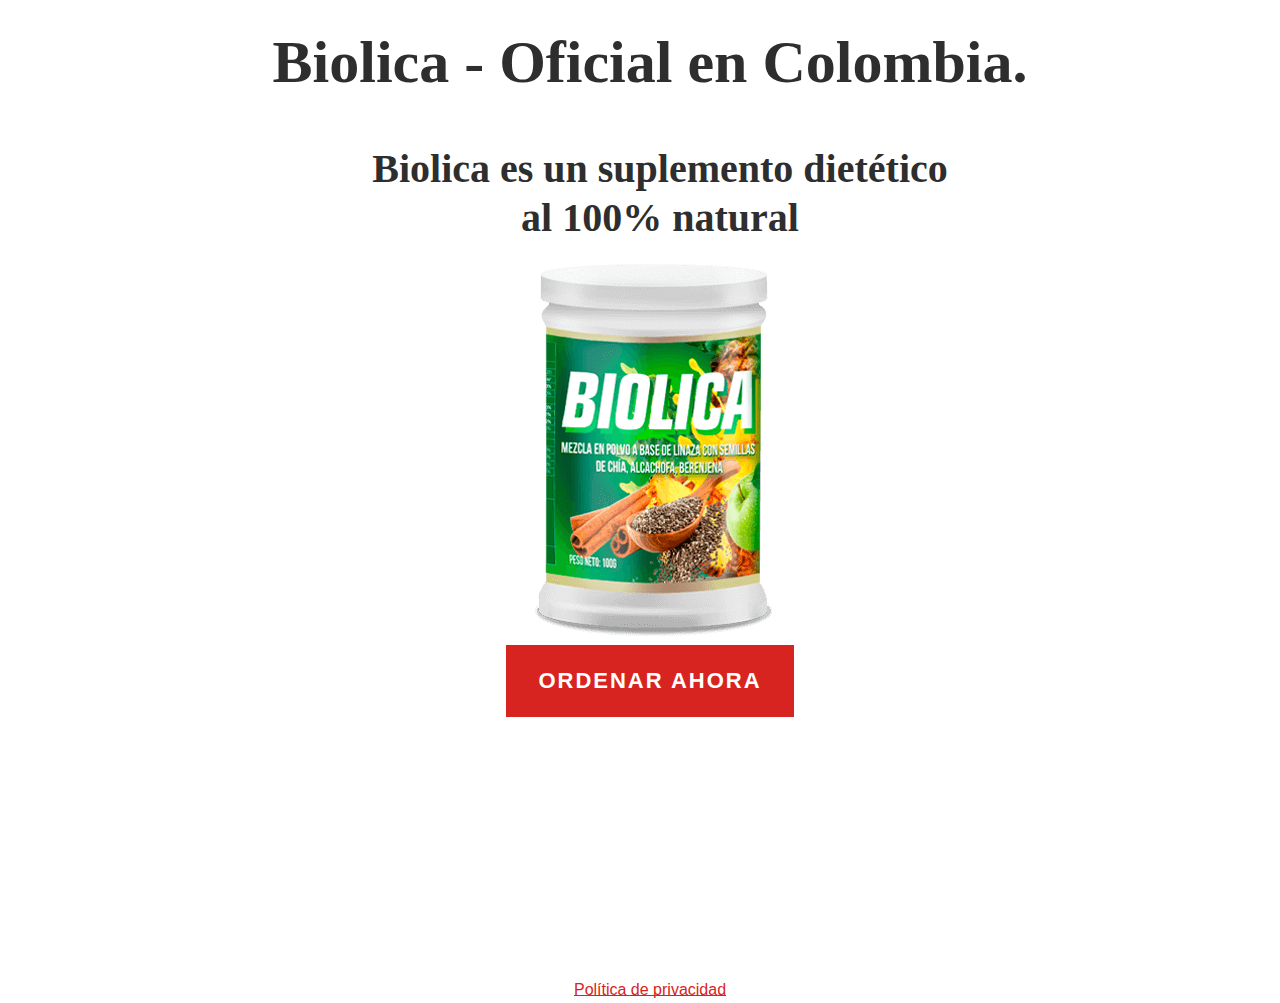
==== co24/index.html @ 2c3a1c9f "Add files via upload" ====
<!doctype html>
<html class="supports-no-js " lang="es">
<head>
	<meta charset="utf-8">
	<meta http-equiv="X-UA-Compatible" content="IE=edge,chrome=1">
	<meta name="viewport" content="width=device-width,initial-scale=1">
	<meta name="theme-color" content="#3a5426">
	<link rel="canonical" href="index.html">
	<link href="favicon.ico" rel="shortcut icon" type="image/x-icon">
	<title>
	Biolica | Oficial en Colombia.
	</title>
	<meta name="description" content="Biolica es un suplemento dietético al 100% natural ...">
	<!-- /snippets/social-meta-tags.liquid -->

	<script type="module">!function(o){(o.Shopify=o.Shopify||{}).modules=!0}(window);</script>
	<script>!function(o){function n(){var o=[];function n(){o.push(Array.prototype.slice.apply(arguments))}return n.q=o,n}var t=o.Shopify=o.Shopify||{};t.loadFeatures=n(),t.autoloadFeatures=n()}(window);</script>
	<script id="__st">var __st={"a":8111273632232353339094,"offset":-14400,"reqid":"sw4d34234mqwc-7yl4ny-u3434x23w44o-vf4h-24423m19hot54mo","pageurl":"truonganinc.github.io\/","u":"364324242324f532323244234579fe516d","p":"home"};</script>
	<script data-source-attribution="shopify.loadfeatures" defer="defer" src="load_feature-j1f18bln06eklia240bdw1kyull5jr3y2zxf5y0jbidw.js"></script>
	<script data-source-attribution="shopify.dynamic-checkout" defer="defer" src="features-jhcy19jy42m5a1e3i9ugqrbfnpx1d5rte7xmuyorr6l4.js"></script>
	<style id="shopify-dynamic-checkout-cart">@media screen and (min-width: 750px) {
	  #dynamic-checkout-cart {
		min-height: 50px;
	  }
	}
	@media screen and (max-width: 750px) {
	  #dynamic-checkout-cart {
		min-height: 120px;
	  }
	}
	</style>
	<script>window.performance && window.performance.mark && window.performance.mark('shopify.content_for_header.end');</script>
	<style>@font-face {
	  font-family: "Playfair Display";
	  font-weight: 700;
	  font-style: normal;

	}

	  @font-face {
	  font-family: "Quattrocento Sans";
	  font-weight: 400;
	  font-style: normal;

	}

	/* ------------------------ Critical Helper Classes ------------------------- */
	.critical-hide {
	  display: none;
	}

	.critical-clear {
	  opacity: 0;
	  visibility: hidden;
	}

	.drawer-cover {
	  opacity: 0;
	}

	.main-content .shopify-section {
	  display: none;
	}

	.main-content .shopify-section:first-child {
	  display: inherit;
	}

	body:not(.template-index) .main-content {
	  opacity: 0;
	}


	/* ----------------------------- Global Styles ------------------------------ */
	*, *::before, *::after {
	  box-sizing: border-box;
	}

	html {
	  font-size: 62.5%;
	  background-color: #ffffff;
	}

	body {
	  margin: 0;
	  font-size: 1.6rem;
	  font-family: "Quattrocento Sans", sans-serif;
	  font-style: normal;
	  font-weight: 400;
	  color: #4c4949;
	  line-height: 1.625;
	}

	.page-width {
	  max-width: 980px;
	  padding: 0 20px;
	  margin: 0 auto;
	}

	/* ---------------------------- Helper Classes ------------------------------ */
	.visually-hidden,
	.icon__fallback-text {
	  position: absolute !important;
	  overflow: hidden;
	  clip: rect(0 0 0 0);
	  height: 1px;
	  width: 1px;
	  padding: 0;
	  border: 0;
	}

	/* ----------------------------- Typography --------------------------------- */
	body {
	  -webkit-font-smoothing: antialiased;
	  -webkit-text-size-adjust: 100%;
	}

	.h4 {
	  letter-spacing: inherit;
	  text-transform: inherit;
	  font-family: "Playfair Display", serif;
	  font-style: normal;
	  font-weight: 700;
	}


	.h4 a {
	  color: inherit;
	  text-decoration: none;
	  font-weight: inherit;
	}

	.h4 {
	  font-size: 2.2rem;
	}

	@media only screen and (min-width: 750px) {
	  .h4 {
		font-size: 2.4rem;
		line-height: 1.5;
	  }
	}

	/* ------------------------------ Buttons ----------------------------------- */
	.btn,
	.btn--secondary {
	  -moz-user-select: "none";
	  -ms-user-select: "none";
	  -webkit-user-select: "none";
	  user-select: "none";
	  -webkit-appearance: none;
	  -moz-appearance: none;
	  appearance: none;
	  display: inline-block;
	  position: relative;
	  width: auto;
	  background-color: #3a5426;
	  border-radius: 0;
	  color: #ffffff;
	  border: 2px solid #3a5426;
	  font-size: 1.4rem;
	  font-weight: 700;
	  letter-spacing: 1.5px;
	  text-decoration: none;
	  text-align: center;
	  text-transform: uppercase;
	  padding: 10px 30px;
	  line-height: 2.2;
	  vertical-align: middle;
	  cursor: pointer;
	  transition: outline 0.1s linear;
	  box-sizing: border-box;
	}

	.btn--square {
	  width: 50px;
	  height: 50px;
	  padding: 0;
	  text-align: center;
	  line-height: 50px;
	}

	.btn--clear {
	  position: relative;
	  background-color: transparent;
	  border: 0;
	  color: #4c4949;
	  transition: 0.15s opacity ease-out;
	}

	.btn--clear:hover::after,
	.btn--clear::after {
	  outline: 0 !important;
	}

	.btn::after,
	.btn--secondary::after {
	  content: '';
	  display: block;
	  position: absolute;
	  top: 0;
	  left: 0;
	  width: 100%;
	  height: 100%;
	  outline: 2px solid #3a5426;
	  transition: outline 0.1s linear;
	}

	/* -------------------------------- Icons ----------------------------------- */
	.icon {
	  display: inline-block;
	  width: 20px;
	  height: 20px;
	  vertical-align: middle;
	}

	/* ----------------------------- Site Header -------------------------------- */
	.site-header {
	  position: relative;
	  transition: transform 0.25s ease-out;
	  z-index: 10;
	}

	.site-header--transparent {
	  position: absolute;
	  top: 0;
	  left: 0;
	  right: 0;
	  z-index: 10;
	}

	.site-header__wrapper {
	  position: relative;
	  min-height: 60px;
	  width: 100%;
	  background-color: #fff;
	  z-index: 10;
	}

	.site-header--transparent .site-header__wrapper {
	  background-color: transparent;
	}

	.site-header__wrapper svg {
	  fill: #5f7148;
	}

	.site-header__wrapper--transitioning {
	  transition: background-color 0.25s ease-out, margin-top 0.25s ease-out;
	}

	.announcement-bar {
	  display: none;
	  text-align: center;
	  position: relative;
	  text-decoration: none;
	  z-index: 10;
	}

	.announcement-bar--visible {
	  display: block;
	}

	.announcement-bar__message {
	  font-size: 16px;
	  font-weight: 700;
	  padding: 10px 20px;
	  margin-bottom: 0;
	}

	.announcement-bar__message .icon {
	  fill: currentColor;
	}

	.announcement-bar__close {
	  position: absolute;
	  right: 20px;
	  padding: 0;
	  width: 30px;
	  height: 30px;
	  line-height: 100%;
	  top: 50%;
	  -ms-transform: translateY(-50%);
	  -webkit-transform: translateY(-50%);
	  transform: translateY(-50%);
	}

	.announcement-bar__close .icon {
	  width: 12px;
	  height: 12px;
	  fill: currentColor;
	}

	.site-header-sections {
	  display: -webkit-flex;
	  display: -ms-flexbox;
	  display: flex;
	  width: 100%;
	  -ms-flex-align: center;
	  -webkit-align-items: center;
	  -moz-align-items: center;
	  -ms-align-items: center;
	  -o-align-items: center;
	  align-items: center;
	  min-height: 60px;
	}

	.site-header__section--title {
	  display: -webkit-flex;
	  display: -ms-flexbox;
	  display: flex;
	  width: 100%;
	  -webkit-justify-content: center;
	  -ms-justify-content: center;
	  justify-content: center;
	}

	.site-header__logo-wrapper {
	  display: inline-block;
	  margin: 0;
	  padding: 10px 0;
	  text-align: center;
	  line-height: 1.2;
	}

	.site-header__logo {
	  display: block;
	}

	.site-header__logo-image {
	  display: block;
	  margin: 0 auto;
	}

	.site-header--transparent .site-header__logo-image {
	  display: none;
	}

	@media only screen and (max-width: 749px) {
	  .site-header__logo-image {
		max-height: 30px;
	  }
	}

	.site-header__logo-image--transparent {
	  display: none;
	}

	.site-header--transparent .site-header__logo-image--transparent {
	  display: block;
	}

	.navigation-open .site-header__logo-image--transparent,
	html.supports-no-js .site-header__logo-image--transparent {
	  display: none;
	}

	.site-header__cart svg {
	  width: 22px;
	  height: 30px;
	  margin: -2px 0 0 -2px;
	}

	@media only screen and (min-width: 750px) {
	  .site-header__cart svg {
		width: 26px;
	  }
	}

	.site-header__cart::after {
	  border-color: #4c4949;
	}

	.site-header__cart-bubble {
	  position: absolute;
	  top: 15px;
	  right: 10px;
	  width: 10px;
	  height: 10px;
	  background-color: #3d542b;
	  border-radius: 50%;
	  opacity: 0;
	  transition: all 0.25s ease-out;
	  -ms-transform: scale(0);
	  -webkit-transform: scale(0);
	  transform: scale(0);
	}

	@media only screen and (min-width: 750px) {
	  .site-header__cart-bubble {
		top:15px;
		right: 9px;
	  }
	}

	.site-header__cart .site-header__cart-bubble {
	  top: 13px;
	}

	@media only screen and (min-width: 750px) {
	  .site-header__cart .site-header__cart-bubble {
		top: 12px;
	  }
	}

	.site-header__cart-bubble--visible {
	  opacity: 1;
	  -ms-transform: scale(1);
	  -webkit-transform: scale(1);
	  transform: scale(1);
	}

	.burger-icon {
	  display: block;
	  height: 2px;
	  width: 16px;
	  left: 50%;
	  margin-left: -8px;
	  background: #5f7148;
	  position: absolute;
	  transition: all 0.25s ease-out;
	}

	@media only screen and (min-width: 750px) {
	  .burger-icon {
		height:2px;
		width: 24px;
		left: 50%;
		margin-left: -12px;
	  }
	}

	.burger-icon--top {
	  top: 18px;
	}

	@media only screen and (min-width: 750px) {
	  .burger-icon--top {
		top: 16px;
	  }
	}

	.site-header__navigation--active .burger-icon--top {
	  top: 25px;
	  transform: rotate(45deg);
	}

	.burger-icon--mid {
	  top: 24px;
	}

	@media only screen and (min-width: 750px) {
	  .burger-icon--mid {
		top: 24px;
	  }
	}

	.site-header__navigation--active .burger-icon--mid {
	  opacity: 0;
	}

	.burger-icon--bottom {
	  top: 30px;
	}

	@media only screen and (min-width: 750px) {
	  .burger-icon--bottom {
		top: 32px;
	  }
	}

	.site-header__navigation--active .burger-icon--bottom {
	  top: 25px;
	  transform: rotate(-45deg);
	}

	.site-header__navigation {
	  position: relative;
	}

	.site-header__navigation svg {
	  width: 20px;
	  height: 30px;
	}

	.site-header__navigation::after {
	  border-color: #4a4a4a;
	}

	/* ----------------------------- Slideshow --------------------------------- */
	.slideshow {
	  display: -webkit-flex;
	  display: -ms-flexbox;
	  display: flex;
	  width: 100%;
	  position: relative;
	  overflow: hidden;
	  min-height: 300px;
	  max-height: calc(100vh - 35px);
	  background-color: #d9d9d9;
	}

	.slideshow--full .slideshow {
	  height: calc(100vh - 35px);
	}

	@media only screen and (max-width: 749px) {
	  .slideshow--adapt .slideshow {
		max-height: 125vw;
		min-height: 75vw;
	  }
	}

	.slideshow__slides {
	  margin: 0;
	  padding: 0;
	  list-style: none;
	}

	.slideshow__slide {
	  position: absolute;
	  height: 100%;
	  width: 100%;
	  opacity: 0;
	  z-index: 0;
	  transition: all 0.5s cubic-bezier(0, 0, 0, 1);
	}

	.slideshow__slide--active {
	  transition: all 0.5s cubic-bezier(0, 0, 0, 1);
	  opacity: 1;
	  z-index: 2;
	}

	.slideshow__overlay::before {
	  content: '';
	  position: absolute;
	  top: 0;
	  right: 0;
	  bottom: 0;
	  left: 0;
	  z-index: 3;
	}

	.slideshow__image {
	  height: 100%;
	  width: 100%;
	  object-fit: cover;
	  z-index: 1;
	  transition: opacity 0.8s cubic-bezier(0.44, 0.13, 0.48, 0.87),filter 400ms,-webkit-filter 400ms;
	  font-family: "object-fit: cover";
	}

	.slideshow__image .placeholder-svg {
	  display: block;
	  fill: rgba(74,74,74,0.35);
	  background-color: #f1eee6;
	  position: absolute;
	  top: 50%;
	  left: 50%;
	  height: 100%;
	  width: auto;
	  max-height: none;
	  max-width: none;
	  -ms-transform: translate(-50%, -50%);
	  -webkit-transform: translate(-50%, -50%);
	  transform: translate(-50%, -50%);
	}

	.slideshow__image .placeholder-background {
	  background-color: #faf9f6;
	  position: absolute;
	  top: 0;
	  right: 0;
	  bottom: 0;
	  left: 0;
	}

	.slideshow__navigation {
	  margin: 0;
	  padding: 0;
	  list-style: none;
	}

	.slideshow__text-content-mobile,
	.slideshow__button-cta-single {
	  display: none;
	}

	.slideshow__indicators {
	  margin: 0;
	  padding: 0;
	  list-style: none;
	}
	</style>
	<link title="theme" rel="preload" href="theme.css?v=2132939168989693778" as="style">
	<noscript><link rel="stylesheet" href="theme.css?v=2132939168989693778"></noscript>
	<script>
	!function(a){"use strict";var b=function(b,c,d){function e(a){return h.body?a():void setTimeout(function(){e(a)})}function f(){i.addEventListener&&i.removeEventListener("load",f);if(!Shopify.designMode)i.media=d||"all"}var g,h=a.document,i=h.createElement("link");if(c)g=c;else{var j=(h.body||h.getElementsByTagName("head")[0]).childNodes;g=j[j.length-1]}var k=h.styleSheets;i.rel="stylesheet",i.href=b,i.media=Shopify.designMode?d||"all":"only x",e(function(){g.parentNode.insertBefore(i,c?g:g.nextSibling)});var l=function(a){for(var b=i.href,c=k.length;c--;)if(k[c].href===b)return a();setTimeout(function(){l(a)})};return i.addEventListener&&i.addEventListener("load",f),i.onloadcssdefined=l,l(f),i};"undefined"!=typeof exports?exports.loadCSS=b:a.loadCSS=b}("undefined"!=typeof global?global:this);
	/*! onloadCSS. (onload callback for loadCSS) [c]2017 Filament Group, Inc. MIT License */
	function onloadCSS(a,b){function c(){!d&&b&&(d=!0,b.call(a))}var d;a.addEventListener&&a.addEventListener("load",c),a.attachEvent&&a.attachEvent("onload",c),"isApplicationInstalled"in navigator&&"onloadcssdefined"in a&&a.onloadcssdefined(c)}
	var preload = document.querySelector('link[href="theme.css?v=2132939168989693778"]');
	var stylesheet = loadCSS('theme.css?v=2132939168989693778', preload);
	onloadCSS(stylesheet, function() { stylesheet.loaded = true; });
	</script>
	<script>
		var theme = {
		  stylesheet: "theme.css?v=2132939168989693778",
		  modelViewerUiSprite: "model-viewer-ui-sprite.svg?v=5101272606032160921",
		  plyrSprite: "plyr-sprite.svg?v=5038930093123185314",
		  strings: {
			addToCart: "Add to Cart",
			soldOut: "Sold Out",
			unavailable: "Unavailable",
			addItemSuccess: "Item added to cart!",
			viewCart: "View cart",
			cartError: "There was an error while updating your cart. Please try again.",
			cartQuantityError: "You can only add [quantity] [title] to your cart.",
			regularPrice: "Regular price",
			salePrice: "Sale price",
			unitPrice: "Unit price",
			unitPriceSeparator: "per",
			newsletter: {
			  blankError: "Email can\u0026#39;t be blank.",
			  invalidError: "Please enter a valid email address."
			},
			map: {
			  zeroResults: "No results for that address",
			  overQueryLimit: "You have exceeded the API usage limit.",
			  authError: "There was a problem authenticating your API Key.",
			  addressError: "Error looking up that address"
			},
			slideshow: {
			  loadSlideA11yString: "Load slide [slide_number]",
			  activeSlideA11yString: "Slide [slide_number], current"
			}
		  },
		  isOnline: true,
		  moneyFormat: "${{amount}}",
		  mediaQuerySmall: 750,
		  mediaQueryMedium: 990
		};

		

		document.documentElement.className = document.documentElement.className.replace('supports-no-js', '');
	</script>
	<script src="lazysizes.min.js?v=4164417312754347389" async="async"></script>
	<script src="vendor.min.js?v=18362583233972542081" defer="defer"></script>
	<script src="theme.min.js?v=7133623038524128072" defer="defer"></script>
	<script src="custom.js?v=10161236047705041721" defer="defer"></script>
</head>

<body id="charitable-allies-inc-business-law-partnership-disputes-property" class="template-index data-animations">

  <a class="visually-hidden skip-link" href="index.html#MainContent">Skip to content</a>

 

  <div class="main-content" data-drawer-push>
    <div class="main-content__wrapper">
      <main class="content-for-layout" id="MainContent" role="main">
        




<div id="shopify-section-rich-text" class="shopify-section index-section index-section--rich-text"><div class="rich-text-1 rich-text--rich-text" data-section-id="rich-text" data-section-type="rich-text">
  <div class="grid page-width">
    <div class="grid__item text-center">
      
        <h1 class="rich-text__heading 
                   "
                   data-animate>
          Biolica - Oficial en Colombia.
        </h1>
	    <div class="grid__item text-center medium-up--two-thirds medium-up--push-one-sixth">
      
        <h2 class="rich-text__heading separator
                   "
                   data-animate>
          Biolica es un suplemento dietético al 100% natural
        </h2>
	  </div>	


      
      <div class="rich-text__body-text rich-text__body-text--medium rte-setting">
	  <img loading="lazy" src="uyet7yt-erw-htq5raqnc3s0m1y9ayfcd7rnewo-xw3ohdncepv7n66dna_1080x.png?v=1611259234242342322" alt="BIOLICA - Oficial en Colombia">
	<br/>

      </div>
      <a class="btn" href="https://official-shop.club/?id=teskfqg7p71zm2i0px8iuycq8jl2s1ab2vr1iz0f6pkrp1q3o">Ordenar Ahora</a>	
    </div>
	
  </div>
</div>


</div>


<div id="shopify-section-rich-text" class="shopify-section index-section index-section--rich-text"><div class="rich-text-1 rich-text--rich-text" data-section-id="rich-text" data-section-type="rich-text">
  <div class="grid page-width">
    <div class="grid__item text-center">
      

	    <div class="grid__item text-center medium-up--two-thirds medium-up--push-one-sixth">

	  </div>	


      
      <div class="rich-text__body-text rich-text__body-text--medium rte-setting">
	  <br/><br/><br/><br/><br/><br/><br/><br/><br/><br/>
<a href="policy.html">Política de privacidad</a>

      </div>

    </div>
	
  </div>
</div>


</div>





      </main>

      
    </div>
  </div>
</body>
</html>
---- co24/theme.css ----
@-webkit-keyframes fadeInUp{0%{opacity:0}
100%{-ms-transform:translateY(0);-webkit-transform:translateY(0);transform:translateY(0);opacity:1}
}
@keyframes fadeInUp{0%{opacity:0}
100%{-ms-transform:translateY(0);-webkit-transform:translateY(0);transform:translateY(0);opacity:1}
}
@font-face{font-family:"Playfair Display";font-weight:700;font-style:normal;src:url("playfairdisplay_n7.1e0ea1cc7a9e4ffdfd6c80b1742be1b89bbe2665.woff2?&hmac=320d9628b0bae60c6dc050111a174f753e5049a071e6197670cb485c31d84377") format("woff2"),url("playfairdisplay_n7.40a558d0a1f7faa9f18d658a9ad541610d181d3b.woff?&hmac=c1895bf7e2a981a46f775a64da81195b9dc18898044e14986e49bc0c6381fa59") format("woff")}
@font-face{font-family:"Quattrocento Sans";font-weight:400;font-style:normal;src:url("quattrocentosans_n4.b43a78e6b8b9780ef5893d83cd043417f12e0d99.woff2?&hmac=fd5b1ea0b3cca6f6f938b9ee0b274940484108906d05f3bba9705074ea74a949") format("woff2"),url("quattrocentosans_n4.19c4a084d66bf65371b1784dad52aa1acf657cdd.woff?&hmac=7ddd3c2582ecde49bfa2b783e140fbcb1f8e496f0edc04e3124c979ec2ecbdcc") format("woff")}
@font-face{font-family:"Quattrocento Sans";font-weight:700;font-style:normal;src:url("quattrocentosans_n7.3aa8bd40fbad0fb4d493af9ef60d80c7dc39d34e.woff2?&hmac=d988a0bdd8fdfc5e1d936434cd64d1e4bdee8bb86639cda061febcdbd166b91b") format("woff2"),url("quattrocentosans_n7.e5214af0eb400455ab60a0d1b9aee6be554f16be.woff?&hmac=fddf6f207e824c823b13ddeeece370815e2667a96bcde4b44e23053b63cbffb1") format("woff")}
@font-face{font-family:"Quattrocento Sans";font-weight:400;font-style:italic;src:url("quattrocentosans_i4.05e513d210c064197634a6efb30ba9f47e76338d.woff2?&hmac=9990887bcf9496c6a3b1240794f8e04498664e30c13d58278502f79c491f360c") format("woff2"),url("quattrocentosans_i4.ff64670d7818e5cbd12e36eda543508a83010303.woff?&hmac=2ec1633c5ff7337fa37d778e70a1a2053160521641b2bcb5b6c068623fcc0cbe") format("woff")}
@font-face{font-family:"Quattrocento Sans";font-weight:700;font-style:italic;src:url("quattrocentosans_i7.564e5b9e0e697bff7dfaf701660d797279f17606.woff2?&hmac=477f3bbd093d38b948fadc350823e741741e5244f43dcc9577d82433583194dc") format("woff2"),url("quattrocentosans_i7.426503744cfa0a672b1956d7e2bc9a76947c65e2.woff?&hmac=2b04c1722132e3a1b0e9aac9f1ef4543841213610030ce8b7c6a312995da0d1d") format("woff")}
*,*::before,*::after{box-sizing:border-box}
body{margin:0}
article,aside,details,figcaption,figure,footer,header,hgroup,main,menu,nav,section,summary{display:block}
body,input,textarea,button,select{-webkit-font-smoothing:antialiased;-webkit-text-size-adjust:100%}
a{background-color:transparent}
b,strong{font-weight:700}
em{font-style:italic}
small{font-size:80%}
sub,sup{font-size:75%;line-height:0;position:relative;vertical-align:baseline}
sup{top:-0.5em}
sub{bottom:-0.25em}
img{max-width:100%;border:0}
button,input,optgroup,select,textarea{color:inherit;font:inherit;margin:0}
button[disabled],html input[disabled]{cursor:default}
button::-moz-focus-inner,[type="button"]::-moz-focus-inner,[type="reset"]::-moz-focus-inner,[type="submit"]::-moz-focus-inner{border-style:none;padding:0}
button:-moz-focusring,[type="button"]:-moz-focusring,[type="reset"]:-moz-focusring,[type="submit"]:-moz-focusring{outline:1px dotted ButtonText}
input[type="search"],input[type="number"],input[type="email"],input[type="password"]{-webkit-appearance:none;-moz-appearance:none}
table{width:100%;border-collapse:collapse;border-spacing:0}
td,th{padding:0}
textarea{overflow:auto;-webkit-appearance:none;-moz-appearance:none}
a,button,[role="button"],input,label,select,textarea{touch-action:manipulation}
html{font-size:62.5%}
body,input,textarea,button,select{font-family:"Quattrocento Sans",sans-serif;font-style:normal;font-weight:400;font-size:1.6rem;color:#4c4949;line-height:1.625}
@media only screen and (max-width: 749px){body,input,textarea,button,select{font-size:1.4rem}
}
h1,.h1,h2,.h2,h3,.h3,h4,.h4,h5,.h5,h6,.h6{color:#2e2e2e;margin:0 0 20px}
h1 a,.h1 a,h2 a,.h2 a,h3 a,.h3 a,h4 a,.h4 a,h5 a,.h5 a,h6 a,.h6 a{color:inherit;text-decoration:none;font-weight:inherit}
h1,.h1,h2,.h2,h3,.h3,h4,.h4{letter-spacing:inherit;text-transform:inherit;font-family:"Playfair Display",serif;font-style:normal;font-weight:700}
h5,.h5,h6,.h6{font-family:"Quattrocento Sans",sans-serif;font-style:normal;font-weight:400}
@media only screen and (max-width: 749px){h1,.h1{font-size:3.4rem;line-height:1.23529}
}
@media only screen and (min-width: 750px){h1,.h1{font-size:6rem;line-height:1.2}
}
@media only screen and (max-width: 749px){h2,.h2{font-size:3rem;line-height:1.26667}
}
@media only screen and (min-width: 750px){h2,.h2{font-size:4rem;line-height:1.225}
}
@media only screen and (max-width: 749px){h3,.h3{font-size:2.8rem;line-height:1.5}
}
@media only screen and (min-width: 750px){h3,.h3{font-size:3.2rem;line-height:1.125}
}
@media only screen and (max-width: 749px){h4,.h4{font-size:2.2rem;line-height:1.45455}
}
@media only screen and (min-width: 750px){h4,.h4{font-size:2.4rem;line-height:1.5}
}
@media only screen and (max-width: 749px){h5,.h5{font-size:2rem;line-height:1.3}
}
@media only screen and (min-width: 750px){h5,.h5{font-size:2.2rem}
}
@media only screen and (max-width: 749px){h6,.h6{font-size:1.6rem;line-height:1.375}
}
@media only screen and (min-width: 750px){h6,.h6{font-size:1.8rem}
}
.rte{zoom:1;margin-bottom:20px}
.rte::after{content:'';display:table;clear:both}
.rte:last-child{margin-bottom:0}
.rte h1,.rte .h1,.rte h2,.rte .h2,.rte h3,.rte .h3,.rte h4,.rte .h4,.rte h5,.rte .h5,.rte h6,.rte .h6{margin-top:40px}
.rte h1:first-child,.rte .h1:first-child,.rte h2:first-child,.rte .h2:first-child,.rte h3:first-child,.rte .h3:first-child,.rte h4:first-child,.rte .h4:first-child,.rte h5:first-child,.rte .h5:first-child,.rte h6:first-child,.rte .h6:first-child{margin-top:0}
.rte p{margin:0 0 20px}
.rte li{margin-bottom:10px}
.rte li:last-child{margin-bottom:0}
.rte--contact{margin-bottom:40px}
p{margin:0 0 20px}
p:last-child{margin-bottom:0}
.text-small,.shopify-payment-button .shopify-payment-button__more-options{font-size:1.2rem;line-height:1.5}
@media only screen and (min-width: 750px){.text-small,.shopify-payment-button .shopify-payment-button__more-options{font-size:1.4rem;line-height:1.42857}
}
.text-small--uppercase{font-size:1.2rem;letter-spacing:1.7px;line-height:1.66667;text-transform:uppercase}
.text--emphasis{font-style:italic}
.text-title{font-family:"Quattrocento Sans",sans-serif;font-style:normal;font-weight:700;font-size:1.4rem;text-transform:uppercase;letter-spacing:1.5px}
blockquote{font-weight:700;border-left:2px solid #d82421;margin:0;padding-left:20px}
cite{font-style:normal}
label{font-size:1.4rem;line-height:1.71429;display:inline-block;color:#2e2e2e;margin-bottom:10px}
label.label--full{display:block}
label.input--error{color:#eb4f47}
@media only screen and (min-width: 750px){.mega-subtitle{margin:0 auto;max-width:75%}
}
.mega-subtitle p{color:inherit}
.mega-subtitle--large{font-size:2rem;font-weight:700}
s{position:relative;text-decoration:none}
s:after{content:'';display:block;position:absolute;top:50%;left:-5%;width:110%;height:1px;background-color:#d82421}
*,*::before,*::after{box-sizing:border-box}
body,input,textarea,button,select{-webkit-font-smoothing:antialiased;-webkit-text-size-adjust:100%}
form{margin:0}
@media only screen and (max-width: 989px){input,textarea,select{font-size:16px}
}
button,input[type="submit"],label[for]{cursor:pointer}
optgroup{font-weight:700}
option{color:#4c4949;background-color:#fff}
.placeholder-svg{display:block;fill:rgba(76,73,73,0.35);background-color:#f7f7f7;width:100%;height:100%;max-width:100%;max-height:100%}
.placeholder-noblocks{padding:40px;text-align:center}
.placeholder-background{position:absolute;top:0;right:0;bottom:0;left:0}
.placeholder-background .icon{border:0}
input[type='text'],input[type='email'],input[type='tel'],input[type='password'],input[type='search'],input[type='number'],textarea,select{font-size:1.4rem;line-height:1.71429;width:100%;margin-bottom:20px;padding:10px 20px;background-color:#e8e9e8;border:1px solid #e8e9e8;border-radius:0;-webkit-appearance:none;-moz-appearance:none}
input[type='text']::-webkit-input-placeholder,input[type='email']::-webkit-input-placeholder,input[type='tel']::-webkit-input-placeholder,input[type='password']::-webkit-input-placeholder,input[type='search']::-webkit-input-placeholder,input[type='number']::-webkit-input-placeholder,textarea::-webkit-input-placeholder,select::-webkit-input-placeholder{color:#4c4949;opacity:0.4}
input[type='text']::-moz-placeholder,input[type='email']::-moz-placeholder,input[type='tel']::-moz-placeholder,input[type='password']::-moz-placeholder,input[type='search']::-moz-placeholder,input[type='number']::-moz-placeholder,textarea::-moz-placeholder,select::-moz-placeholder{color:#4c4949;opacity:0.4}
input[type='text']:-ms-input-placeholder,input[type='email']:-ms-input-placeholder,input[type='tel']:-ms-input-placeholder,input[type='password']:-ms-input-placeholder,input[type='search']:-ms-input-placeholder,input[type='number']:-ms-input-placeholder,textarea:-ms-input-placeholder,select:-ms-input-placeholder{color:#4c4949;opacity:0.4}
input[type='text']::placeholder,input[type='email']::placeholder,input[type='tel']::placeholder,input[type='password']::placeholder,input[type='search']::placeholder,input[type='number']::placeholder,textarea::placeholder,select::placeholder{color:#4c4949;opacity:0.4}
input[type='text'][disabled],input[type='email'][disabled],input[type='tel'][disabled],input[type='password'][disabled],input[type='search'][disabled],input[type='number'][disabled],textarea[disabled],select[disabled]{cursor:default;background-color:#eee;border-color:#eee}
input[type='text'].input--error,input[type='email'].input--error,input[type='tel'].input--error,input[type='password'].input--error,input[type='search'].input--error,input[type='number'].input--error,textarea.input--error,select.input--error{border-color:#eb4f47}
input[type='text'].input--horizontal,input[type='email'].input--horizontal,input[type='tel'].input--horizontal,input[type='password'].input--horizontal,input[type='search'].input--horizontal,input[type='number'].input--horizontal,textarea.input--horizontal,select.input--horizontal{display:inline-block;width:auto}
input[type='text'].input--clear,input[type='email'].input--clear,input[type='tel'].input--clear,input[type='password'].input--clear,input[type='search'].input--clear,input[type='number'].input--clear,textarea.input--clear,select.input--clear{background-color:transparent;border-color:transparent}
@media only screen and (max-width: 749px){input[type='text'],input[type='email'],input[type='tel'],input[type='password'],input[type='search'],input[type='number'],textarea,select{font-size:1.6rem;line-height:1.5}
}
input[type='number']::-webkit-inner-spin-button,input[type='number']::-webkit-outer-spin-button{opacity:1}
input[type='checkbox'],input[type='radio']{display:inline-block;margin-right:5px}
textarea{resize:vertical;min-height:100px}
select{-webkit-appearance:none;-moz-appearance:none;appearance:none;padding-right:28px;text-indent:0.01px;text-overflow:'';cursor:pointer;background-image:linear-gradient(45deg, transparent 50%, #d82421 50%),linear-gradient(135deg, #d82421 50%, transparent 50%);background-position:calc(100% - 27px) calc(1rem + 10px),calc(100% - 23px) calc(1rem + 10px);background-size:4px 4px, 4px 4px;background-repeat:no-repeat}
select::-ms-expand{display:none}
.input-group,.input-group--underline{position:relative;display:table;width:100%;border-collapse:separate}
.input-group--underline{border-bottom:2px solid #4c4949}
.input-group--underline input[type='text'],.input-group--underline input[type='email'],.input-group--underline input[type='tel'],.input-group--underline input[type='password'],.input-group--underline input[type='search'],.input-group--underline input[type='number']{padding-left:10px;margin:0;background-color:transparent;border:0}
.input-group--underline .icon{fill:#4c4949}
.input-group--underline .btn,.input-group--underline .shopify-payment-button .shopify-payment-button__button--unbranded,.shopify-payment-button .input-group--underline .shopify-payment-button__button--unbranded{color:#4c4949}
.input-group__field,.input-group__btn{display:table-cell;margin:0;vertical-align:top}
.input-group__field input,.input-group__btn .btn,.input-group__btn .shopify-payment-button .shopify-payment-button__button--unbranded,.shopify-payment-button .input-group__btn .shopify-payment-button__button--unbranded{height:50px}
.input-group__field{width:100%}
fieldset{font-size:1.2rem;margin-bottom:20px;padding:20px;text-transform:uppercase}
.note,.form-success,.form-error,.errors{padding:0;margin:0 0 20px;text-align:left}
.note{border:1px solid rgba(76,73,73,0.03)}
.form-success{color:#54ca80}
.form-error,.errors{color:#eb4f47}
.errors ul{list-style:none;padding:0;margin:0}
.grid{zoom:1;list-style:none;margin:0;padding:0;margin-left:-20px}
.grid::after{content:'';display:table;clear:both}
.grid--gutter-large{margin-left:-60px}
.grid__item{float:left;padding-left:20px;width:100%}
.grid__item[class*='--push']{position:relative}
.grid--gutter-large .grid__item{padding-left:60px}
.grid--rows>.grid__item{padding-bottom:60px}
.grid--rev{direction:rtl;text-align:left}
.grid--rev>.grid__item{direction:ltr;text-align:left;float:right}
.one-whole{width:100%}
.one-half{width:50%}
.one-third{width:33.33333%}
.two-thirds{width:66.66667%}
.one-quarter{width:25%}
.two-quarters{width:50%}
.three-quarters{width:75%}
.one-fifth{width:20%}
.two-fifths{width:40%}
.three-fifths{width:60%}
.four-fifths{width:80%}
.one-sixth{width:16.66667%}
.two-sixths{width:33.33333%}
.three-sixths{width:50%}
.four-sixths{width:66.66667%}
.five-sixths{width:83.33333%}
.one-eighth{width:12.5%}
.two-eighths{width:25%}
.three-eighths{width:37.5%}
.four-eighths{width:50%}
.five-eighths{width:62.5%}
.six-eighths{width:75%}
.seven-eighths{width:87.5%}
.one-tenth{width:10%}
.two-tenths{width:20%}
.three-tenths{width:30%}
.four-tenths{width:40%}
.five-tenths{width:50%}
.six-tenths{width:60%}
.seven-tenths{width:70%}
.eight-tenths{width:80%}
.nine-tenths{width:90%}
.one-twelfth{width:8.33333%}
.two-twelfths{width:16.66667%}
.three-twelfths{width:25%}
.four-twelfths{width:33.33333%}
.five-twelfths{width:41.66667%}
.six-twelfths{width:50%}
.seven-twelfths{width:58.33333%}
.eight-twelfths{width:66.66667%}
.nine-twelfths{width:75%}
.ten-twelfths{width:83.33333%}
.eleven-twelfths{width:91.66667%}
.show{display:block !important}
.hide{display:none !important}
.text-left{text-align:left !important}
.text-right{text-align:right !important}
.text-center{text-align:center !important}
@media only screen and (max-width: 749px){.small--one-whole{width:100%}
.small--one-half{width:50%}
.small--one-third{width:33.33333%}
.small--two-thirds{width:66.66667%}
.small--one-quarter{width:25%}
.small--two-quarters{width:50%}
.small--three-quarters{width:75%}
.small--one-fifth{width:20%}
.small--two-fifths{width:40%}
.small--three-fifths{width:60%}
.small--four-fifths{width:80%}
.small--one-sixth{width:16.66667%}
.small--two-sixths{width:33.33333%}
.small--three-sixths{width:50%}
.small--four-sixths{width:66.66667%}
.small--five-sixths{width:83.33333%}
.small--one-eighth{width:12.5%}
.small--two-eighths{width:25%}
.small--three-eighths{width:37.5%}
.small--four-eighths{width:50%}
.small--five-eighths{width:62.5%}
.small--six-eighths{width:75%}
.small--seven-eighths{width:87.5%}
.small--one-tenth{width:10%}
.small--two-tenths{width:20%}
.small--three-tenths{width:30%}
.small--four-tenths{width:40%}
.small--five-tenths{width:50%}
.small--six-tenths{width:60%}
.small--seven-tenths{width:70%}
.small--eight-tenths{width:80%}
.small--nine-tenths{width:90%}
.small--one-twelfth{width:8.33333%}
.small--two-twelfths{width:16.66667%}
.small--three-twelfths{width:25%}
.small--four-twelfths{width:33.33333%}
.small--five-twelfths{width:41.66667%}
.small--six-twelfths{width:50%}
.small--seven-twelfths{width:58.33333%}
.small--eight-twelfths{width:66.66667%}
.small--nine-twelfths{width:75%}
.small--ten-twelfths{width:83.33333%}
.small--eleven-twelfths{width:91.66667%}
.grid--uniform .small--one-half:nth-child(2n+1),.grid--uniform .small--one-third:nth-child(3n+1),.grid--uniform .small--one-quarter:nth-child(4n+1),.grid--uniform .small--one-fifth:nth-child(5n+1),.grid--uniform .small--one-sixth:nth-child(6n+1),.grid--uniform .small--two-sixths:nth-child(3n+1),.grid--uniform .small--three-sixths:nth-child(2n+1),.grid--uniform .small--one-eighth:nth-child(8n+1),.grid--uniform .small--two-eighths:nth-child(4n+1),.grid--uniform .small--four-eighths:nth-child(2n+1),.grid--uniform .small--five-tenths:nth-child(2n+1),.grid--uniform .small--one-twelfth:nth-child(12n+1),.grid--uniform .small--two-twelfths:nth-child(6n+1),.grid--uniform .small--three-twelfths:nth-child(4n+1),.grid--uniform .small--four-twelfths:nth-child(3n+1),.grid--uniform .small--six-twelfths:nth-child(2n+1){clear:both}
.small--show{display:block !important}
.small--hide{display:none !important}
.small--text-left{text-align:left !important}
.small--text-right{text-align:right !important}
.small--text-center{text-align:center !important}
}
@media only screen and (min-width: 750px){.medium-up--one-whole{width:100%}
.medium-up--one-half{width:50%}
.medium-up--one-third{width:33.33333%}
.medium-up--two-thirds{width:66.66667%}
.medium-up--one-quarter{width:25%}
.medium-up--two-quarters{width:50%}
.medium-up--three-quarters{width:75%}
.medium-up--one-fifth{width:20%}
.medium-up--two-fifths{width:40%}
.medium-up--three-fifths{width:60%}
.medium-up--four-fifths{width:80%}
.medium-up--one-sixth{width:16.66667%}
.medium-up--two-sixths{width:33.33333%}
.medium-up--three-sixths{width:50%}
.medium-up--four-sixths{width:66.66667%}
.medium-up--five-sixths{width:83.33333%}
.medium-up--one-eighth{width:12.5%}
.medium-up--two-eighths{width:25%}
.medium-up--three-eighths{width:37.5%}
.medium-up--four-eighths{width:50%}
.medium-up--five-eighths{width:62.5%}
.medium-up--six-eighths{width:75%}
.medium-up--seven-eighths{width:87.5%}
.medium-up--one-tenth{width:10%}
.medium-up--two-tenths{width:20%}
.medium-up--three-tenths{width:30%}
.medium-up--four-tenths{width:40%}
.medium-up--five-tenths{width:50%}
.medium-up--six-tenths{width:60%}
.medium-up--seven-tenths{width:70%}
.medium-up--eight-tenths{width:80%}
.medium-up--nine-tenths{width:90%}
.medium-up--one-twelfth{width:8.33333%}
.medium-up--two-twelfths{width:16.66667%}
.medium-up--three-twelfths{width:25%}
.medium-up--four-twelfths{width:33.33333%}
.medium-up--five-twelfths{width:41.66667%}
.medium-up--six-twelfths{width:50%}
.medium-up--seven-twelfths{width:58.33333%}
.medium-up--eight-twelfths{width:66.66667%}
.medium-up--nine-twelfths{width:75%}
.medium-up--ten-twelfths{width:83.33333%}
.medium-up--eleven-twelfths{width:91.66667%}
.grid--uniform .medium-up--one-half:nth-child(2n+1),.grid--uniform .medium-up--one-third:nth-child(3n+1),.grid--uniform .medium-up--one-quarter:nth-child(4n+1),.grid--uniform .medium-up--one-fifth:nth-child(5n+1),.grid--uniform .medium-up--one-sixth:nth-child(6n+1),.grid--uniform .medium-up--two-sixths:nth-child(3n+1),.grid--uniform .medium-up--three-sixths:nth-child(2n+1),.grid--uniform .medium-up--one-eighth:nth-child(8n+1),.grid--uniform .medium-up--two-eighths:nth-child(4n+1),.grid--uniform .medium-up--four-eighths:nth-child(2n+1),.grid--uniform .medium-up--five-tenths:nth-child(2n+1),.grid--uniform .medium-up--one-twelfth:nth-child(12n+1),.grid--uniform .medium-up--two-twelfths:nth-child(6n+1),.grid--uniform .medium-up--three-twelfths:nth-child(4n+1),.grid--uniform .medium-up--four-twelfths:nth-child(3n+1),.grid--uniform .medium-up--six-twelfths:nth-child(2n+1){clear:both}
.medium-up--show{display:block !important}
.medium-up--hide{display:none !important}
.medium-up--text-left{text-align:left !important}
.medium-up--text-right{text-align:right !important}
.medium-up--text-center{text-align:center !important}
}
@media only screen and (min-width: 750px){.medium-up--push-one-half{left:50%}
.medium-up--push-one-third{left:33.33333%}
.medium-up--push-two-thirds{left:66.66667%}
.medium-up--push-one-quarter{left:25%}
.medium-up--push-two-quarters{left:50%}
.medium-up--push-three-quarters{left:75%}
.medium-up--push-one-fifth{left:20%}
.medium-up--push-two-fifths{left:40%}
.medium-up--push-three-fifths{left:60%}
.medium-up--push-four-fifths{left:80%}
.medium-up--push-one-sixth{left:16.66667%}
.medium-up--push-two-sixths{left:33.33333%}
.medium-up--push-three-sixths{left:50%}
.medium-up--push-four-sixths{left:66.66667%}
.medium-up--push-five-sixths{left:83.33333%}
.medium-up--push-one-eighth{left:12.5%}
.medium-up--push-two-eighths{left:25%}
.medium-up--push-three-eighths{left:37.5%}
.medium-up--push-four-eighths{left:50%}
.medium-up--push-five-eighths{left:62.5%}
.medium-up--push-six-eighths{left:75%}
.medium-up--push-seven-eighths{left:87.5%}
.medium-up--push-one-tenth{left:10%}
.medium-up--push-two-tenths{left:20%}
.medium-up--push-three-tenths{left:30%}
.medium-up--push-four-tenths{left:40%}
.medium-up--push-five-tenths{left:50%}
.medium-up--push-six-tenths{left:60%}
.medium-up--push-seven-tenths{left:70%}
.medium-up--push-eight-tenths{left:80%}
.medium-up--push-nine-tenths{left:90%}
.medium-up--push-one-twelfth{left:8.33333%}
.medium-up--push-two-twelfths{left:16.66667%}
.medium-up--push-three-twelfths{left:25%}
.medium-up--push-four-twelfths{left:33.33333%}
.medium-up--push-five-twelfths{left:41.66667%}
.medium-up--push-six-twelfths{left:50%}
.medium-up--push-seven-twelfths{left:58.33333%}
.medium-up--push-eight-twelfths{left:66.66667%}
.medium-up--push-nine-twelfths{left:75%}
.medium-up--push-ten-twelfths{left:83.33333%}
.medium-up--push-eleven-twelfths{left:91.66667%}
}
.clearfix{zoom:1}
.clearfix::after{content:'';display:table;clear:both}
.visually-hidden,.icon__fallback-text{position:absolute !important;overflow:hidden;clip:rect(0 0 0 0);height:1px;width:1px;padding:0;border:0}
.js-focus-hidden:focus{outline:none}
.label--hidden{position:absolute;height:0;width:0;margin-bottom:0;overflow:hidden;clip:rect(1px, 1px, 1px, 1px)}
.supports-no-placeholder .label--hidden{position:static;height:auto;width:auto;margin-bottom:2px;overflow:visible;clip:initial}
.supports-js--hide:not(html){display:none}
html.supports-no-js .supports-no-js:not(html){display:initial}
html.supports-no-js .supports-js{display:none}
.skip-link:focus{clip:auto;width:auto;height:auto;margin:0;color:#4c4949;background-color:#fff;padding:10px;z-index:10000;transition:none}
.is-transitioning{display:block !important;visibility:visible !important}
.blur-up{-webkit-filter:blur(5px);filter:blur(5px);transition:filter 400ms, -webkit-filter 400ms}
.blur-up.lazyloaded{-webkit-filter:blur(0);filter:blur(0)}
.fade-in{opacity:0;transition:opacity 250ms ease-out}
.fade-in.lazyloaded{opacity:1}
.icon{display:inline-block;width:20px;height:20px;vertical-align:middle}
.supports-no-svg .icon{display:none}
svg.icon:not(.icon--full-color) circle,svg.icon:not(.icon--full-color) ellipse,svg.icon:not(.icon--full-color) g,svg.icon:not(.icon--full-color) line,svg.icon:not(.icon--full-color) path,svg.icon:not(.icon--full-color) polygon,svg.icon:not(.icon--full-color) polyline,svg.icon:not(.icon--full-color) rect,symbol.icon:not(.icon--full-color) circle,symbol.icon:not(.icon--full-color) ellipse,symbol.icon:not(.icon--full-color) g,symbol.icon:not(.icon--full-color) line,symbol.icon:not(.icon--full-color) path,symbol.icon:not(.icon--full-color) polygon,symbol.icon:not(.icon--full-color) polyline,symbol.icon:not(.icon--full-color) rect{fill:inherit;stroke:inherit}
.supports-no-svg .icon__fallback-text{position:static !important;overflow:inherit;clip:none;height:auto;width:auto;margin:0}
body{background-color:#fff}
.main-content--no-template{padding-top:50px}
.content-for-layout{padding-bottom:60px;background-color:#fff}
@media only screen and (min-width: 750px){.content-for-layout{padding-bottom:120px}
}
body.template-index .content-for-layout,body.template-product .content-for-layout,body.template-article .content-for-layout{padding-bottom:0}
.page-width{zoom:1;max-width:980px;padding:0 20px;margin:0 auto}
.page-width::after{content:'';display:table;clear:both}
.page-width--narrow{max-width:780px}
.page-width--no-gutter{padding:0}
.hide-page-content .content-for-layout,.hide-page-content .site-footer{visibility:hidden;overflow:hidden;max-height:0}
.disable-scroll,.disable-scroll body{overflow:hidden}
.disable-scroll--ios,.disable-scroll--ios body{height:100%}
hr{margin:60px 0}
table{width:100%}
table th{text-align:left}
.outline-disabled :focus{outline:0}
.shopify-challenge__container{margin-top:80px}
.shopify-challenge__button{margin-top:40px !important}
a[href^="tel"]{color:inherit}
.text-link{display:inline;border:0 none;background:none;padding:0;margin:0}
.btn,.shopify-payment-button .shopify-payment-button__button--unbranded,.btn--secondary{
	-moz-user-select:"none";-ms-user-select:"none";-webkit-user-select:"none";user-select:"none";-webkit-appearance:none;-moz-appearance:none;appearance:none;display:inline-block;position:relative;width:auto;background-color:#d82421;border-radius:0;color:#fff;border:2px solid #d82421;font-size:2.2rem;font-weight:700;letter-spacing:2px;text-decoration:none;text-align:center;text-transform:uppercase;padding:10px 30px;line-height:2.2;vertical-align:middle;cursor:pointer;transition:outline 0.1s linear;box-sizing:border-box}
.btn::after,.shopify-payment-button .shopify-payment-button__button--unbranded::after,.btn--secondary::after{content:"";display:block;position:absolute;top:0;left:0;width:100%;height:100%;outline:2px solid #d82421;transition:outline 0.1s linear}
.btn:not(.disabled):hover::after,.shopify-payment-button .shopify-payment-button__button--unbranded:not(.disabled):hover::after,.btn--secondary:not(.disabled):hover::after{outline:4px solid #d82421}
.btn:not(.disabled):active::after,.shopify-payment-button .shopify-payment-button__button--unbranded:not(.disabled):active::after,.btn--secondary:not(.disabled):active::after{outline:0 solid #d82421}
.btn[disabled],.shopify-payment-button [disabled].shopify-payment-button__button--unbranded,.btn.disabled,.shopify-payment-button .disabled.shopify-payment-button__button--unbranded,.btn--secondary[disabled],.btn--secondary.disabled{cursor:default;opacity:0.5}
.btn[disabled]:hover,.shopify-payment-button [disabled].shopify-payment-button__button--unbranded:hover,.btn.disabled:hover,.shopify-payment-button .disabled.shopify-payment-button__button--unbranded:hover,.btn--secondary[disabled]:hover,.btn--secondary.disabled:hover{outline:2px solid}
.btn .btn--input,.shopify-payment-button .shopify-payment-button__button--unbranded .btn--input,.btn--secondary .btn--input{padding:0}
.btn .icon,.shopify-payment-button .shopify-payment-button__button--unbranded .icon,.btn--secondary .icon{color:currentColor}
.btn--secondary{background-color:transparent;color:#d82421}
.btn--secondary::after{content:"";display:block;position:absolute;top:0;left:0;width:100%;height:100%;outline:2px solid #d82421;transition:outline 0.1s linear}
.btn--secondary:not(.disabled):hover::after{outline:4px solid #d82421}
.btn--to-secondary .secondary-text{display:none}
.btn--to-secondary::before{content:"";display:block;position:absolute;top:0;left:0;width:100%;height:100%;background-color:#fff;opacity:0;-ms-transform:scaleX(0);-webkit-transform:scaleX(0);transform:scaleX(0);transition:all 0.2s ease-out}
.btn--to-secondary-transitioned{-webkit-animation-name:buttonText;animation-name:buttonText;-webkit-animation-duration:1s;animation-duration:1s;-webkit-animation-timing-function:steps(1, start);animation-timing-function:steps(1, start);line-height:1.9;color:#d82421;border:2px solid #d82421;background-color:#fff}
.btn--to-secondary-transitioned .primary-text{display:none}
.btn--to-secondary-transitioned .secondary-text{display:inline}
.btn--to-secondary-transitioned::before{-webkit-animation-name:buttonBackground;animation-name:buttonBackground;-webkit-animation-duration:1s;animation-duration:1s;-webkit-animation-timing-function:ease-out;animation-timing-function:ease-out;background-color:#fff}
.btn--to-secondary-transitioned:not(.disabled):hover::after{outline:4px solid #d82421}
.btn--to-secondary-transitioned:not(.disabled):active::after{outline:2px solid #d82421}
@-webkit-keyframes buttonBackground{0%{-ms-transform:scaleX(0);-webkit-transform:scaleX(0);transform:scaleX(0);opacity:0}
20%{-ms-transform:scaleX(1);-webkit-transform:scaleX(1);transform:scaleX(1);opacity:1}
100%{-ms-transform:scaleX(1);-webkit-transform:scaleX(1);transform:scaleX(1);opacity:0}
}
@keyframes buttonBackground{0%{-ms-transform:scaleX(0);-webkit-transform:scaleX(0);transform:scaleX(0);opacity:0}
20%{-ms-transform:scaleX(1);-webkit-transform:scaleX(1);transform:scaleX(1);opacity:1}
100%{-ms-transform:scaleX(1);-webkit-transform:scaleX(1);transform:scaleX(1);opacity:0}
}
@-webkit-keyframes buttonText{0%{background-color:transparent}
20%{background-color:#d82421}
100%{background-color:#fff}
}
@keyframes buttonText{0%{background-color:transparent}
20%{background-color:#d82421}
100%{background-color:#fff}
}
.btn--large{font-size:1.8rem;padding:20px 60px}
.btn--small{padding:0 20px}
.btn--full{width:100%}
.btn--clear{position:relative;background-color:transparent;border:0;color:#4c4949;transition:0.15s opacity ease-out}
.btn--clear:hover{opacity:0.5}
.btn--clear:hover::after,.btn--clear::after{outline:0 !important}
.btn--primary-color{color:#d82421}
.btn--hover-border::after{content:"";position:absolute;top:4px;bottom:4px;left:4px;right:4px;width:auto;height:auto;border-radius:50px;border:2px solid #4c4949;opacity:0;transition:opacity 0.15s ease-out;pointer-events:none}
@media only screen and (min-width: 750px){.btn--hover-border::after{top:0;bottom:0;left:0;right:0}
}
.btn--hover-border:hover{opacity:1}
.btn--hover-border:hover::after{opacity:1}
.btn--hover-scale{transition:transform 0.15s ease-out}
.btn--hover-scale:hover{opacity:1;-ms-transform:scale(1.15);-webkit-transform:scale(1.15);transform:scale(1.15)}
.btn--hover-scale:active{-ms-transform:scale(1);-webkit-transform:scale(1);transform:scale(1)}
.btn--square{width:50px;height:50px;padding:0;text-align:center;line-height:50px}
.supports-no-svg .btn--square{width:auto}
.btn-link{padding:0;color:#d82421;border:0;border-bottom:1px solid #d82421;background-color:transparent;text-decoration:none;font-size:1.4rem;line-height:1}
.btn-link:hover{opacity:0.5}
.btn-link--wide{font-weight:700;border:0;letter-spacing:1.5px}
.btn-group .btn,.btn-group .shopify-payment-button .shopify-payment-button__button--unbranded,.shopify-payment-button .btn-group .shopify-payment-button__button--unbranded{vertical-align:top;margin-right:20px;margin-bottom:10px}
.btn-group .btn:last-child,.btn-group .shopify-payment-button .shopify-payment-button__button--unbranded:last-child,.shopify-payment-button .btn-group .shopify-payment-button__button--unbranded:last-child{margin-right:0;margin-bottom:0}
.btn--loader-active{color:transparent}
.btn--loader-balls,.btn--loader-balls:before,.btn--loader-balls:after{display:inline-block;border-radius:50%;background-color:#fff;width:8px;height:8px;transform-origin:center center}
.btn--loader .btn--loader-balls,.btn--loader .btn--loader-balls:before,.btn--loader .btn--loader-balls:after{display:none}
.btn--loader-active .btn--loader-balls,.btn--loader-active .btn--loader-balls:before,.btn--loader-active .btn--loader-balls:after{display:block}
.btn--loader-balls{position:absolute;top:50%;left:50%;margin:-4px 0 0 -4px;background-color:#fff;opacity:1;-webkit-animation:spScaleAlpha 1s infinite linear;animation:spScaleAlpha 1s infinite linear}
.btn--loader-balls:before,.btn--loader-balls:after{content:"";position:relative;opacity:0.25}
.btn--loader-balls:before{left:21px;top:0;-webkit-animation:spScaleAlphaBefore 1s infinite linear;animation:spScaleAlphaBefore 1s infinite linear}
.btn--loader-balls:after{left:-21px;top:-8px;-webkit-animation:spScaleAlphaAfter 1s infinite linear;animation:spScaleAlphaAfter 1s infinite linear}
@-webkit-keyframes spScaleAlpha{0%{opacity:1}
33%{opacity:0.25}
66%{opacity:0.25}
100%{opacity:1}
}
@keyframes spScaleAlpha{0%{opacity:1}
33%{opacity:0.25}
66%{opacity:0.25}
100%{opacity:1}
}
@-webkit-keyframes spScaleAlphaBefore{0%{opacity:0.25}
33%{opacity:1}
66%{opacity:0.25}
}
@keyframes spScaleAlphaBefore{0%{opacity:0.25}
33%{opacity:1}
66%{opacity:0.25}
}
@-webkit-keyframes spScaleAlphaAfter{33%{opacity:0.25}
66%{opacity:1}
100%{opacity:0.25}
}
@keyframes spScaleAlphaAfter{33%{opacity:0.25}
66%{opacity:1}
100%{opacity:0.25}
}
.product-form__item ~ .shopify-payment-btn{margin-top:30px}
.shopify-payment-btn[disabled],.shopify-payment-btn.disabled{background-color:#d82421;color:#fff}
.shopify-payment-button{margin-top:10px}
.shopify-payment-button .shopify-payment-button__button--unbranded{width:100%}
.shopify-payment-button .shopify-payment-button__button--unbranded:hover{background-color:#d82421}
.shopify-payment-button .shopify-payment-button__button--branded{min-height:50px;transition:0.25s transform ease-out}
.shopify-payment-button .shopify-payment-button__button--branded:hover{-ms-transform:scale(1.01);-webkit-transform:scale(1.01);-moz-transform:scale(1.01);transform:scale(1.01)}
.shopify-payment-button .shopify-payment-button__more-options{color:#d82421;width:auto;margin:12px auto 0;text-decoration:underline}
.shopify-payment-button .shopify-payment-button__more-options:hover{opacity:0.5}
.list--inline{padding:0;margin:0}
.list--inline li{display:inline-block;margin-bottom:0}
img{max-width:100%}
svg:not(:root){overflow:hidden}
.video-wrapper{position:relative;overflow:hidden;max-width:100%;padding-bottom:56.25%;height:0;height:auto}
.video-wrapper iframe{position:absolute;top:0;left:0;width:100%;height:100%}
@media only screen and (min-width: 750px){.responsive-table th,.responsive-table td{padding:20px 5px;border-bottom:1px solid rgba(76,73,73,0.03)}
}
@media only screen and (max-width: 749px){.responsive-table thead{display:none}
.responsive-table tr{display:block}
.responsive-table th,.responsive-table td{display:block;text-align:right;padding:10px;margin:0}
.responsive-table td::before{content:attr(data-label);float:left;text-align:left;padding-right:10px;max-width:50%}
.responsive-table__row+.responsive-table__row,tfoot>.responsive-table__row:first-child{position:relative;margin-top:10px;padding-top:10px}
.responsive-table__row+.responsive-table__row::after,tfoot>.responsive-table__row:first-child::after{content:'';display:block;position:absolute;top:0;left:10px;right:10px;border-bottom:1px solid rgba(76,73,73,0.03)}
}
.rte img{height:auto}
.rte table{table-layout:fixed}
.rte ul,.rte ol{margin:0 0 10px 20px}
.rte ul{list-style:disc outside}
.rte ul ul{list-style:circle outside}
.rte ul ul ul{list-style:square outside}
.text-center.rte ul,.text-center.rte ol,.text-center .rte ul,.text-center .rte ol{margin-left:0;list-style-position:inside}
.rte__table-wrapper{max-width:100%;overflow:auto;-webkit-overflow-scrolling:touch}
.rte a,.rte-setting a,.text-link{position:relative;color:#d82421;text-decoration:none}
.rte a:not(.image-link)::after,.rte-setting a:not(.image-link)::after,.text-link:not(.image-link)::after{content:'';width:100%;position:absolute;left:0;bottom:2px;border-bottom:1px solid #d82421}
.rte a:hover,.rte a:focus,.rte-setting a:hover,.rte-setting a:focus,.text-link:hover,.text-link:focus{opacity:0.5}
.critical-hide{display:inherit}
.critical-clear{opacity:1;visibility:visible}
.main-content .shopify-section{display:inherit}
body:not(.template-index) .main-content{opacity:1}
.article__wrapper{position:relative;padding:60px 0}
@media only screen and (min-width: 990px){.article__wrapper{padding:100px 0}
}
@media only screen and (min-width: 990px){.article__content--large{width:75%}
}
.article__header::before{content:'';display:block;width:0;height:6px;margin-bottom:20px;background-color:#d82421;transition:width 0.5s ease-out;margin:0 0 20px}
.article__header.has-animated::before,.supports-no-js .article__header::before,.animations--disabled .article__header::before{width:80px}
.article__date,.article__author{display:block;color:#999595}
@media only screen and (min-width: 750px){.article__date,.article__author{display:inline-block}
}
@media only screen and (min-width: 750px){.article__author::before{content:'-';margin:0 5px}
}
.article__title{line-height:1.125;margin-top:20px}
.article__body{margin-top:30px}
.article__share-desktop{display:none;position:absolute;top:60px;right:0;width:16.66667%}
@media only screen and (min-width: 990px){.article__share-desktop{display:block;top:100px}
}
.article__share-desktop--fixed .article__share-desktop-wrapper{position:fixed;top:70px}
@media only screen and (min-width: 990px){.article__share-desktop--fixed .article__share-desktop-wrapper{top:100px}
}
.article__share-desktop--bottom{top:auto;bottom:70px}
@media only screen and (min-width: 990px){.article__share-desktop--bottom{bottom:100px}
}
@media only screen and (max-width: 989px){.article__share-button--fixed{display:none}
}
.article__share-button--fixed .icon{fill:#d82421;margin-right:10px}
.article__share-mobile{margin-bottom:40px;text-align:center}
@media only screen and (min-width: 990px){.article__share-mobile{display:none}
}
.card-list{position:relative;box-sizing:content-box}
.card-list .sk-fading-circle{position:relative;left:auto;top:50px;margin:0 auto;clear:left}
.card-list__column{margin-left:0}
.card-list__column--center{margin:0 auto;float:none}
.card-list__column--half-left{float:none}
@media only screen and (min-width: 750px){.card-list__column--half-left{float:left}
}
.card-list__column--half-right{float:left;clear:none}
.card-list__sub-actions{display:none;opacity:0;padding-left:0;transition:all 500ms ease-out}
.card{width:100%;opacity:0;transition:all 500ms ease-out;-ms-transform:translateY(50px);-webkit-transform:translateY(50px);transform:translateY(50px)}
@media only screen and (min-width: 750px){.card{float:left}
}
.card--reveal,.animations--disabled .card{opacity:1;-ms-transform:translateY(0);-webkit-transform:translateY(0);transform:translateY(0)}
.supports-no-js .card,.supports-no-js .card-list__sub-actions,.card-list__sub-actions--loaded{display:block;opacity:1;transition:opacity 0.25s ease-out, transform 0.25s ease-out;-ms-transform:translateY(0);-webkit-transform:translateY(0);transform:translateY(0)}
.card-list__sub-actions--no-results{margin-top:-70px}
.card-list__view-all{text-align:center;margin:10px 0 40px}
@media only screen and (min-width: 750px){.card-list__view-all{margin:30px 0 50px}
}
@media only screen and (min-width: 750px){.card--right{float:right;clear:right}
}
.card__wrapper{position:relative;display:block;overflow:hidden;margin-bottom:30px;background-color:#f5f5f5;color:#4c4949;text-decoration:none}
@media only screen and (min-width: 750px){.card__wrapper{margin-bottom:20px}
}
.card__wrapper--padding{padding:30px 30px 0}
@media only screen and (min-width: 750px){.card__wrapper--padding{padding:40px 40px 0}
}
.card__image-wrapper,.card__image{display:block;width:100%}
.card__image-wrapper{position:relative;overflow:hidden}
.card__image-wrapper .placeholder-svg{border:2px solid rgba(76,73,73,0.35)}
.card__image-wrapper--aligned{width:100%;padding-top:100%}
.card__preloader{position:absolute;margin-left:-7px;margin-top:-7px;top:50%;left:50%;width:14px;height:14px;border-radius:50%;background-color:#d82421;-webkit-animation:pulse 1.2s infinite;animation:pulse 1.2s infinite}
.card__image{display:block;position:absolute;top:0;left:0;width:100%;height:100%;transition:all 500ms ease-out}
.card__wrapper:hover .card__image{-ms-transform:scale(1.05);-webkit-transform:scale(1.05);transform:scale(1.05)}
.card__image.lazyloaded+.card__preloader{display:none}
.supports-no-js .card__image{position:relative}
.card__image--align{object-position:center center;background-color:#f7f7f7;object-fit:contain;font-family:'object-fit: contain'}
.card__image--align.lazyloaded{background-color:transparent}
.card__info{clear:both;padding:22px;background-color:#f5f5f5}
@media only screen and (min-width: 750px){.card__info{padding:26px}
}
@media only screen and (min-width: 750px){.card__info--aligned{position:absolute;bottom:0;left:0;right:0}
}
.card--article .card__info{padding:30px 20px}
@media only screen and (min-width: 750px){.card--article .card__info{padding:40px}
}
@media only screen and (min-width: 750px){.card--article:hover .card__read-more>.icon{-ms-transform:translate(7px, -50%);-webkit-transform:translate(7px, -50%);transform:translate(7px, -50%)}
}
.card__date{color:#999595;display:block;margin-bottom:15px}
.card__availability{font-size:1.2rem;letter-spacing:1.2px}
.card__brand,.card__price{color:#4c4949;font-size:1.4rem;letter-spacing:1.7px}
.card__price--sale{margin-right:10px;font-size:1.6rem;letter-spacing:2.2px;line-height:1;color:#d82421}
.card__price--regular-strike{text-decoration:line-through;color:#d82421}
.card__price--regular-strike+.product-price-unit{margin-left:10px}
.card__price--regular{color:#4c4949}
.card__name{margin:5px 0}
.card__description{font-size:1.4rem;padding:10px 0}
.card__read-more{position:relative;font-size:1rem;font-weight:700;text-transform:uppercase;letter-spacing:1.25px;color:#d82421}
.card__read-more .icon-arrow-right{width:7px;height:7px;position:absolute;right:-17px;top:50%;fill:#d82421;-ms-transform:translateY(-50%);-webkit-transform:translateY(-50%);transform:translateY(-50%);transition:all 500ms ease-out}
.card__badge{position:absolute;top:-20px;right:-90px;width:200px;padding:40px 4px 4px;text-align:center;background-color:#d82421;color:#fff;font-size:1rem;font-weight:700;text-transform:uppercase;-ms-transform:rotate(45deg) translateZ(0);-webkit-transform:rotate(45deg) translateZ(0);transform:rotate(45deg) translateZ(0)}
.card__badge--large{top:-20px;right:-80px;padding-top:70px}
@-webkit-keyframes pulse{30%{-ms-transform:scale(0.7);-webkit-transform:scale(0.7);transform:scale(0.7);opacity:0.8}
50%{-ms-transform:scale(1.1);-webkit-transform:scale(1.1);transform:scale(1.1);opacity:1}
70%{-ms-transform:scale(0.8);-webkit-transform:scale(0.8);transform:scale(0.8);opacity:0.8}
}
@keyframes pulse{30%{-ms-transform:scale(0.7);-webkit-transform:scale(0.7);transform:scale(0.7);opacity:0.8}
50%{-ms-transform:scale(1.1);-webkit-transform:scale(1.1);transform:scale(1.1);opacity:1}
70%{-ms-transform:scale(0.8);-webkit-transform:scale(0.8);transform:scale(0.8);opacity:0.8}
}
.cart-drawer{display:-webkit-flex;display:-ms-flexbox;display:flex;width:100%;-webkit-flex-flow:column;-moz-flex-flow:column;-ms-flex-flow:column;flex-flow:column;width:100%;height:100%;background-color:#f7f7f7}
.cart-drawer__content{display:block;-webkit-flex:1 100;-moz-flex:1 100;-ms-flex:1 100;flex:1 100;overflow:auto;-webkit-overflow-scrolling:touch;-webkit-transition:all 0.25s ease-out;transition:all 0.25s ease-out}
.cart-drawer--checkout-select-active .cart-drawer__content{-webkit-flex:0 100;-moz-flex:0 100;-ms-flex:0 100;flex:0 100}
.cart-drawer__content-container{overflow:hidden;padding:40px 0}

@media only screen and (max-width: 400px){
.btn {font-size: 1.6rem;}
}
@media only screen and (max-width: 749px){.cart-drawer__content-container{padding:20px 0}
}
.cart-drawer__empty-text{opacity:0;height:0;pointer-events:none;transition:opacity 0.25s ease-out}
.cart-drawer--empty .cart-drawer__empty-text{height:auto;opacity:1;pointer-events:auto;margin-top:60px}
.cart-drawer--no-cookies .cart-drawer__empty-text{display:none}
.cart-drawer__no-cookies{display:none}
.cart-drawer--no-cookies .cart-drawer__no-cookies{display:block;margin-top:60px;padding:0 40px}
@media only screen and (max-width: 749px){.cart-drawer--no-cookies .cart-drawer__no-cookies{padding:0 20px}
}
.cart-drawer__header{position:relative;height:60px;padding:0 20px;box-sizing:content-box;border-bottom:1px solid #eaeaea}
@media only screen and (min-width: 750px){.cart-drawer__header{padding:0 40px}
}
.cart-drawer__header-container{position:relative;width:100%;height:100%}
.cart-drawer__header-title{position:absolute;top:50%;left:50%;min-width:215px;-ms-transform:translate(-50%, -50%);-webkit-transform:translate(-50%, -50%);transform:translate(-50%, -50%)}
.cart-drawer__close-button{position:absolute;top:50%;right:-16px;-ms-transform:translateY(-50%);-webkit-transform:translateY(-50%);transform:translateY(-50%)}
.cart-drawer__close-button .icon{width:14px;fill:#d82421}
@media only screen and (min-width: 750px){.cart-drawer__close-button .icon{width:18px}
}
.cart-drawer__item-list{transition:opacity 0.25s ease-out}
.cart-drawer--empty .cart-drawer__item-list,.cart--no-cookies .cart-drawer__item-list{display:none}
@media only screen and (min-width: 750px){.cart-drawer__item-list{padding:0 40px}
}
@media only screen and (max-width: 749px){.cart-drawer__item-list{padding:0 20px}
}
.cart-drawer__item{position:relative;font-size:1.2rem;padding-bottom:40px;opacity:0;transition:0.25s all ease-out;-ms-transform:translateX(20%);-webkit-transform:translateX(20%);transform:translateX(20%)}
.cart-drawer__item.ajax-cart__item--remove{-webkit-animation:remove 0.25s ease-out;animation:remove 0.25s ease-out;-ms-transform:translateX(50%);-webkit-transform:translateX(50%);transform:translateX(50%);max-height:0;overflow:hidden;opacity:0;transition:none}
.cart-drawer__item:nth-of-type(1){transition-delay:0.28s;-webkit-transition-delay:0.28s}
.drawer--active .cart-drawer__item:nth-of-type(1){opacity:1;-ms-transform:translateX(0%);-webkit-transform:translateX(0%);transform:translateX(0%)}
.cart-drawer__item:nth-of-type(2){transition-delay:0.36s;-webkit-transition-delay:0.36s}
.drawer--active .cart-drawer__item:nth-of-type(2){opacity:1;-ms-transform:translateX(0%);-webkit-transform:translateX(0%);transform:translateX(0%)}
.cart-drawer__item:nth-of-type(3){transition-delay:0.44s;-webkit-transition-delay:0.44s}
.drawer--active .cart-drawer__item:nth-of-type(3){opacity:1;-ms-transform:translateX(0%);-webkit-transform:translateX(0%);transform:translateX(0%)}
.cart-drawer__item:nth-of-type(4){transition-delay:0.52s;-webkit-transition-delay:0.52s}
.drawer--active .cart-drawer__item:nth-of-type(4){opacity:1;-ms-transform:translateX(0%);-webkit-transform:translateX(0%);transform:translateX(0%)}
.cart-drawer__item:nth-of-type(5){transition-delay:0.6s;-webkit-transition-delay:0.6s}
.drawer--active .cart-drawer__item:nth-of-type(5){opacity:1;-ms-transform:translateX(0%);-webkit-transform:translateX(0%);transform:translateX(0%)}
.cart-drawer__item:nth-of-type(6){transition-delay:0.68s;-webkit-transition-delay:0.68s}
.drawer--active .cart-drawer__item:nth-of-type(6){opacity:1;-ms-transform:translateX(0%);-webkit-transform:translateX(0%);transform:translateX(0%)}
.cart-drawer__item:nth-of-type(7){transition-delay:0.76s;-webkit-transition-delay:0.76s}
.drawer--active .cart-drawer__item:nth-of-type(7){opacity:1;-ms-transform:translateX(0%);-webkit-transform:translateX(0%);transform:translateX(0%)}
.cart-drawer__item:nth-of-type(8){transition-delay:0.84s;-webkit-transition-delay:0.84s}
.drawer--active .cart-drawer__item:nth-of-type(8){opacity:1;-ms-transform:translateX(0%);-webkit-transform:translateX(0%);transform:translateX(0%)}
.cart-drawer__item:nth-of-type(9){transition-delay:0.92s;-webkit-transition-delay:0.92s}
.drawer--active .cart-drawer__item:nth-of-type(9){opacity:1;-ms-transform:translateX(0%);-webkit-transform:translateX(0%);transform:translateX(0%)}
.cart-drawer__item:nth-of-type(10){transition-delay:1s;-webkit-transition-delay:1s}
.drawer--active .cart-drawer__item:nth-of-type(10){opacity:1;-ms-transform:translateX(0%);-webkit-transform:translateX(0%);transform:translateX(0%)}
@-webkit-keyframes remove{0%{-ms-transform:translateX(0%);-webkit-transform:translateX(0%);transform:translateX(0%);max-height:250px;opacity:1}
33%{-ms-transform:translateX(50%);-webkit-transform:translateX(50%);transform:translateX(50%);max-height:250px;opacity:0}
100%{-ms-transform:translateX(50%);-webkit-transform:translateX(50%);transform:translateX(50%);max-height:0;opacity:0}
}
@keyframes remove{0%{-ms-transform:translateX(0%);-webkit-transform:translateX(0%);transform:translateX(0%);max-height:250px;opacity:1}
33%{-ms-transform:translateX(50%);-webkit-transform:translateX(50%);transform:translateX(50%);max-height:250px;opacity:0}
100%{-ms-transform:translateX(50%);-webkit-transform:translateX(50%);transform:translateX(50%);max-height:0;opacity:0}
}
.cart-drawer__item-image{display:block;position:absolute;top:0;left:0;width:15%;padding-top:15%;border-radius:50%;background-size:cover;background-position:center center;background-color:#e8e9e8}
@media only screen and (min-width: 750px){.cart-drawer__item-image{width:20%;padding-top:20%}
}
.cart-drawer__item-content{margin-left:20%;padding-left:20px;padding-right:70px;padding-bottom:20px}
@media only screen and (max-width: 749px){.cart-drawer__item-content{margin-left:15%;padding-bottom:20px}
}
.cart-drawer__item-title{margin-bottom:0;display:inline-block;font-size:1.8rem;text-decoration:none}
@media only screen and (max-width: 749px){.cart-drawer__item-title{font-size:1.6rem}
}
.cart-drawer__item-subtitle{margin-bottom:0;letter-spacing:1px}
.cart-drawer__item-property{letter-spacing:1px}
.cart-drawer__item-discount{color:#d82421;margin-bottom:6px;letter-spacing:1px}
.cart-drawer__item-properties{list-style:none;padding:0;margin:0}
input[type="number"].cart-drawer__item-quantity{position:absolute;top:60px;right:0;width:50px;padding:5px;font-weight:700;line-height:1.5;text-align:center}
.cart-drawer__item-delete{position:absolute;font-size:1.2rem;top:10px;right:0;margin:0 0 20px 20px;color:#4c4949;border-bottom-color:currentColor}
.cart-drawer__item-price-container{margin-bottom:0;margin-top:15px;font-weight:700;letter-spacing:1px}
.cart-drawer__item-template{display:none}
.cart-drawer__note{resize:vertical;margin-bottom:0}
.cart-drawer__footer{min-height:230px;padding:0 20px;border-top:1px solid #eaeaea;background-color:#f7f7f7;text-align:center;opacity:1;transition:opacity 0.25s ease-out, min-height 0.25s ease-out}
.cart-drawer--empty .cart-drawer__footer{opacity:0;pointer-events:none;min-height:0;max-height:0}
@media only screen and (min-width: 750px){.cart-drawer__footer{padding:0 40px}
}
.cart-drawer__footer-container{padding:20px 0}
@media only screen and (min-width: 750px){.cart-drawer__footer-container{padding:40px 0}
}
.cart-drawer__message-container{opacity:0}
.ajax-cart--error .cart-drawer__message-container{opacity:1}
.cart-drawer__message{text-align:center;font-size:14px;color:#eb4f47}
.ajax-cart--error .cart-drawer__message{padding-bottom:40px}
.cart-drawer__subtotal{display:table;width:100%;margin-bottom:10px}
.cart-drawer__subtotal-label{display:table-cell;width:50%;vertical-align:middle;text-align:left}
.cart-drawer__subtotal-label span{font-size:2rem;margin-bottom:0}
@media only screen and (min-width: 750px){.cart-drawer__subtotal-label span{font-size:2.4rem}
}
.cart-drawer__subtotal-price{display:table-cell;width:50%;text-align:right;font-weight:700;vertical-align:middle;letter-spacing:1px}
.cart-drawer__disclaimer{margin-bottom:20px;font-size:1.4rem;text-align:center}
@media only screen and (min-width: 750px){.cart-drawer__disclaimer{margin-bottom:40px}
}
.cart-drawer__checkout{display:block;margin:0 auto 80px}
@media only screen and (min-width: 750px){.cart-drawer__checkout{margin-bottom:40px}
}
.cart-header{padding:80px 0 60px}
@media only screen and (max-width: 749px){.cart-header{padding:40px 0 20px;border-bottom:1px solid rgba(76,73,73,0.03)}
}
.cart__empty{display:none}
.cart--empty .cart__empty{display:block}
.cart--no-cookies .cart__empty{display:none}
.cart__no-cookies{display:none}
.cart--no-cookies .cart__no-cookies{display:block}
.cart--empty .cart__form,.cart--no-cookies .cart__form{display:none}
.cart__table{width:100%}
.cart__table tr{border-bottom:1px solid rgba(76,73,73,0.03)}
.cart__table th,.cart__table td{border:0}
.cart__table td{padding:30px 0 20px;vertical-align:top}
.cart__table td.cart-item__price-wrapper{padding-right:20px}
.cart__table th{font-weight:400;padding:10px 20px}
.cart__table th:first-child{padding-left:0}
.cart__table th:last-child{padding-right:0}
@media only screen and (max-width: 749px){.cart__table thead{position:absolute !important;overflow:hidden;clip:rect(0 0 0 0);height:1px;width:1px;margin:-1px;padding:0;border:0}
.cart__table tr,.cart__table tbody{border-bottom:0;width:100%}
.cart__table tbody{display:block}
}
.cart-item p{margin-bottom:0}
@media only screen and (max-width: 749px){.cart-item{display:-webkit-flex;display:-ms-flexbox;display:flex;width:100%;-webkit-flex-wrap:wrap;-moz-flex-wrap:wrap;-ms-flex-wrap:wrap;flex-wrap:wrap;-ms-flex-align:start;-webkit-align-items:flex-start;-moz-align-items:flex-start;-ms-align-items:flex-start;-o-align-items:flex-start;align-items:flex-start}
}
.cart-item__image-wrapper{max-width:100px}
@media only screen and (max-width: 749px){.cart-item__image-wrapper{-webkit-flex:0 0 60px;-moz-flex:0 0 60px;-ms-flex:0 0 60px;flex:0 0 60px}
}
@media only screen and (max-width: 749px){.cart-item__image-link{display:inline-block;width:60px;height:60px;background-size:cover;background-color:#e8e9e8;border-radius:50%}
}
@media only screen and (min-width: 750px){.cart-item__image-link{background-size:0 0}
}
@media only screen and (max-width: 749px){.cart-item__image{position:absolute !important;overflow:hidden;clip:rect(0 0 0 0);height:1px;width:1px;margin:-1px;padding:0;border:0}
}
@media only screen and (min-width: 750px){.cart-item__image{max-width:100px}
}
td.cart-item__meta{padding-left:20px;padding-right:20px}
@media only screen and (min-width: 750px){td.cart-item__meta{width:300px}
}
@media only screen and (max-width: 749px){td.cart-item__meta{-webkit-flex:3 1 0%;-moz-flex:3 1 0%;-ms-flex:3 1 0%;flex:3 1 0%;display:-webkit-flex;display:-ms-flexbox;display:flex;width:100%;-webkit-flex-direction:column;-moz-flex-direction:column;-ms-flex-direction:column;flex-direction:column;width:auto}
}
.cart-item__meta-title{display:inline-block;margin-bottom:5px;font-size:1.8rem;line-height:1;text-decoration:none}
@media only screen and (max-width: 749px){.cart-item__meta-title{font-size:1.6rem}
}
.cart-item__meta-variant{font-size:1.2rem}
.cart-item__remove{padding:0;font-size:1.2rem;color:#4c4949;border-bottom-color:currentColor;margin-bottom:20px;display:inline-block}
.cart-item__message{opacity:0;font-size:14px;color:#eb4f47;transition:opacity 0.25s ease-out}
.ajax-cart--error .cart-item__message{opacity:1}
.cart-item__property{letter-spacing:1px}
.cart-item__qty{text-align:center}
@media only screen and (max-width: 749px){.cart-item__qty{text-align:right}
}
.cart-item__qty-label{position:absolute !important;overflow:hidden;clip:rect(0 0 0 0);height:1px;width:1px;margin:-1px;padding:0;border:0}
@media only screen and (max-width: 749px){.cart-item__qty-label{display:inline-block;margin-right:5px;vertical-align:middle}
}
input.cart-item__qty-input{text-align:center;width:60px;padding:10px 5px;margin-bottom:0}
@media only screen and (max-width: 749px){input.cart-item__qty-input{width:50px;padding:5px;line-height:1.5}
}
@media only screen and (min-width: 750px){input.cart-item__qty-input{height:50px;margin-top:-15px}
}
@media only screen and (max-width: 749px){.cart-item__price-wrapper{-webkit-flex:0 1 24%;-moz-flex:0 1 24%;-ms-flex:0 1 24%;flex:0 1 24%;text-align:right}
}
@media only screen and (min-width: 750px){.cart-item__price-wrapper{text-align:center}
}
.cart-item__price,.cart-item__original-price{display:inline-block;font-size:1.4rem;font-weight:700;letter-spacing:1px}
@media only screen and (max-width: 749px){.cart-item__price,.cart-item__original-price{font-size:1.2rem}
}
@media only screen and (max-width: 749px){.cart-item__original-price{margin-top:10px}
}
.cart-item__original-price ~ .product-price-unit{color:#4c4949}
.cart-item__properties{margin:0}
@media only screen and (max-width: 749px){.cart-item__update-wrapper{text-align:right}
}
@media only screen and (max-width: 749px){.cart-item__update--show .cart-item__update-wrapper,.supports-no-js .cart-item__update-wrapper{padding-top:0;display:-webkit-flex;display:-ms-flexbox;display:flex;width:100%;-webkit-flex:1 1 100%;-moz-flex:1 1 100%;-ms-flex:1 1 100%;flex:1 1 100%;-ms-flex-align:center;-webkit-align-items:center;-moz-align-items:center;-ms-align-items:center;-o-align-items:center;align-items:center;-webkit-justify-content:space-between;-ms-justify-content:space-between;justify-content:space-between}
}
.cart-footer{padding-top:40px}
@media only screen and (min-width: 750px){.cart-footer{padding-top:80px}
}
.cart-footer__note-label,.cart-footer__note-input{display:block}
@media only screen and (max-width: 749px){.cart-footer__note-label,.cart-footer__note-input{margin:0 auto}
}
.cart-footer__note-label{margin-bottom:20px}
.cart-footer__note-input{min-height:50px;width:100%}
@media only screen and (max-width: 749px){.cart-footer__note-input{margin-bottom:40px}
}
@media only screen and (max-width: 749px){.cart-subtotal__title{font-size:2rem}
}
.cart-policies{margin-top:20px}
.order-discount-cart-wrapper,.cart-subtotal{display:flex;justify-content:space-between;align-items:baseline}
@media only screen and (min-width: 750px){.order-discount-cart-wrapper,.cart-subtotal{justify-content:flex-end}
}
@media only screen and (max-width: 749px){.order-discount-cart-wrapper{margin-bottom:6.66667px}
}
.order-discount-cart-drawer-wrapper{display:flex;justify-content:space-between;text-align:left;margin-bottom:10px}
.order-discount--cart-price{padding-left:20px;font-weight:700}
.cart-subtotal__price{padding-left:20px;font-weight:700;letter-spacing:1px}
.cart-footer__message-container{opacity:0;transition:opacity 0.25s ease-out}
.ajax-cart--error .cart-footer__message-container{opacity:1}
.cart-footer__message{text-align:right;font-size:14px;color:#eb4f47}
.ajax-cart--error .cart-footer__message{padding-top:40px}
@media only screen and (max-width: 749px){.cart-message{padding-top:20px}
}
.collection-dropdowns{margin-top:50px}
@media only screen and (min-width: 750px){.collection-dropdowns{margin-top:60px}
}
.collection-sort{display:inline-block;text-align:left;width:100%}
@media only screen and (min-width: 750px){.collection-sort{max-width:280px}
}
.collection-sort__label{display:block;text-align:center}
@media only screen and (min-width: 750px){.collection-sort__label{text-align:left;padding-left:6.66667px;margin-bottom:0}
}
.collection-sort__input{padding:14px 20px;margin-bottom:5px;font-weight:700}
.comments-wrapper,.comments-form-wrapper{margin-bottom:2px;padding:70px 0;background-color:#f7f7f7}
@media only screen and (min-width: 750px){.comments-wrapper,.comments-form-wrapper{padding-bottom:70px}
}
@media only screen and (min-width: 990px){.comments-wrapper,.comments-form-wrapper{padding:100px 0}
}
.comment{margin:15px 0 25px}
@media only screen and (min-width: 750px){.comment{margin-bottom:30px}
}
.comment:last-child{margin-bottom:0}
@media only screen and (min-width: 990px){.comment__meta--large{width:25%}
}
.comment__author{line-height:1.25}
.comment__date{display:block;color:#4c4949;margin-top:5px}
@media only screen and (min-width: 990px){.comment__content--large{width:50%;left:8.33333%}
}
@media only screen and (max-width: 749px){.comment__content{margin-top:15px}
}
@media only screen and (min-width: 750px){.template-article .pagination{margin-top:40px}
}
.comments-form-wrapper{margin-bottom:0}
@media only screen and (max-width: 749px){.comments-form-wrapper input{margin-bottom:4px}
}
.comments-form-wrapper textarea{margin-bottom:40px}
@media only screen and (max-width: 749px){.comments-form-wrapper textarea{height:22rem}
}
@media only screen and (min-width: 750px){.comments-form-wrapper textarea{height:15rem}
}
.comments-form__title{margin-bottom:30px}
.comments__moderated{margin-top:20px}
.account-summary{margin-top:60px;margin-bottom:60px}
.account-details{float:right}
.customers-activate-account{min-height:50vh}
@media only screen and (min-width: 750px){.customers-activate-account__container{margin:20vh 0}
}
#AddressNewForm{margin-bottom:60px}
.new-address--hidden #AddressNewForm{display:none}
.new-address-open{display:none}
.new-address--hidden .new-address-open{display:inline-block}
.current-addresses{margin-bottom:60px}
.current-addresses .current-addresses__item{padding-bottom:40px}
.edit-address{display:none}
.edit-address--show{display:block}
.customer-login{min-height:50vh}
#ResetSuccess{margin-top:20px}
@media only screen and (min-width: 750px){.customer-login__login,.customer-login__recover{margin:20vh 0}
}
@media only screen and (max-width: 749px){.customer-login__sign-in,.customer-login__register,.customer-login__recover-password{display:block;width:100%}
}
.customer-login__recover-password{float:right}
.customers-register{min-height:50vh}
@media only screen and (min-width: 750px){.customers-register__container{margin:15vh 0}
}
.customers-reset-password{min-height:50vh}
@media only screen and (min-width: 750px){.form-reset-password{margin:20vh 0}
}
@media only screen and (max-width: 749px){.customer-form__title{margin:40px 0;text-align:center}
}
.custom-content-wrapper--top-margin{padding-top:80px}
@media only screen and (min-width: 750px){.custom-content-wrapper--top-margin{padding-top:140px}
}
.custom-content-wrapper--bottom-margin{padding-bottom:80px}
@media only screen and (min-width: 750px){.custom-content-wrapper--bottom-margin{padding-bottom:140px}
}
.custom-content{display:-webkit-flex;display:-ms-flexbox;display:flex;width:100%;-ms-flex-align:stretch;-webkit-align-items:stretch;-moz-align-items:stretch;-ms-align-items:stretch;-o-align-items:stretch;align-items:stretch;-webkit-flex-wrap:wrap;-moz-flex-wrap:wrap;-ms-flex-wrap:wrap;flex-wrap:wrap;width:auto;margin-left:-20px}
.custom__item{-webkit-flex:0 0 auto;-moz-flex:0 0 auto;-ms-flex:0 0 auto;flex:0 0 auto;margin:20px 0;padding-left:20px;max-width:100%}
@media only screen and (max-width: 749px){.custom__item.small--one-half{-webkit-flex:1 0 50%;-moz-flex:1 0 50%;-ms-flex:1 0 50%;flex:1 0 50%;max-width:400px;margin-left:auto;margin-right:auto}
}
.custom__item .collection-grid-item{margin-bottom:0}
.custom__item-inner{position:relative;text-align:left;max-width:100%}
.custom__item-inner--image{text-align:center}
.custom__block-image-container{position:relative;width:100%}
.custom__block-image{position:absolute;top:0;left:0;width:100%;height:100%;background-color:#f7f7f7}
.custom__block-image.lazyloaded{background-color:transparent}
.custom__item-inner--video,.custom__item-inner--collection,.custom__item-inner--html{display:block}
.custom__item-inner--product .card__wrapper,.custom__item-inner--collection .card__wrapper{margin-bottom:0}
.custom__block-heading-text,.custom__block-body-text{max-width:700px;margin-left:auto;margin-right:auto}
.align--top,.align--center,.align--bottom{text-align:center}
.align--top{-ms-flex-item-align:flex-start;-webkit-align-self:flex-start;align-self:flex-start}
.align--center{-ms-flex-item-align:center;-webkit-align-self:center;align-self:center}
.align--bottom{-ms-flex-item-align:flex-end;-webkit-align-self:flex-end;align-self:flex-end}
.feature-row{display:-webkit-flex;display:-ms-flexbox;display:flex;width:100%;-ms-flex-align:stretch;-webkit-align-items:stretch;-moz-align-items:stretch;-ms-align-items:stretch;-o-align-items:stretch;align-items:stretch}
@media only screen and (max-width: 749px){.feature-row{-webkit-flex-direction:column;-moz-flex-direction:column;-ms-flex-direction:column;flex-direction:column}
}
.feature-row__item{-webkit-flex:0 1 50%;-moz-flex:0 1 50%;-ms-flex:0 1 50%;flex:0 1 50%}
@media only screen and (max-width: 749px){.feature-row__item{-webkit-flex:1 1 auto;-moz-flex:1 1 auto;-ms-flex:1 1 auto;flex:1 1 auto}
}
@media only screen and (max-width: 749px){.feature-row__image-crop--circle,.feature-row__image-crop--square{padding:80px 0}
}
@media only screen and (max-width: 749px){.feature-row__heading::before{content:'';display:block;width:0;height:6px;margin-bottom:20px;background-color:#d82421;transition:width 0.5s ease-out;margin:0 auto 20px}
.feature-row__heading.has-animated::before,.supports-no-js .feature-row__heading::before,.animations--disabled .feature-row__heading::before{width:80px}
}
@media only screen and (min-width: 750px){.feature-row__heading::before{content:'';display:block;width:0;height:6px;margin-bottom:20px;background-color:#d82421;transition:width 0.5s ease-out;margin:0 0 20px}
.feature-row__heading.has-animated::before,.supports-no-js .feature-row__heading::before,.animations--disabled .feature-row__heading::before{width:80px}
}
.feature-row__image-wrapper{position:relative;overflow:hidden;width:50%}
@media only screen and (max-width: 749px){.feature-row__image-wrapper{width:100%;order:0}
.feature-row-mobile--bottom .feature-row__image-wrapper{order:1}
}
.feature-row__image{background-repeat:no-repeat;background-size:cover;margin:0 auto}
@media only screen and (max-width: 749px){.feature-row__image{margin-bottom:60px}
.feature-row-mobile--bottom .feature-row__image{margin-bottom:0;margin-top:80px}
.feature-row__image-crop--none .feature-row__image{height:200px}
}
@media only screen and (min-width: 750px){.feature-row__image{position:absolute;height:100%;width:100%;margin:0}
}
.feature-row__image-crop{overflow:hidden}
@media only screen and (min-width: 750px){.feature-row__image-crop{position:absolute;top:50%;left:50%;-ms-transform:translate(-50%, -50%);-webkit-transform:translate(-50%, -50%);transform:translate(-50%, -50%)}
}
.feature-row__image-crop--circle .feature-row__image-crop,.feature-row__image-crop--square .feature-row__image-crop{height:200px;width:200px}
@media only screen and (min-width: 750px){.feature-row__image-crop--circle .feature-row__image-crop,.feature-row__image-crop--square .feature-row__image-crop{width:320px;height:320px}
}
.feature-row__image-crop--circle .feature-row__image-crop{border-radius:50%}
.feature-row__image-crop .placeholder-svg{-ms-transform:scale(1.5);-webkit-transform:scale(1.5);transform:scale(1.5)}
.feature-row__text{padding:140px 40px;margin:0 auto;max-width:500px}
@media only screen and (max-width: 749px){.feature-row__text{text-align:center;padding:0 20px;order:1}
.feature-row__image-crop--none .feature-row__text{padding-bottom:80px}
.feature-row__image-crop--none.feature-row-mobile--bottom .feature-row__text{padding-top:80px}
.feature-row-mobile--bottom .feature-row__text{order:0;padding-bottom:0}
}
@media only screen and (min-width: 750px){.feature-row__text{width:50%}
.feature-row--small .feature-row__text{padding:60px 40px}
.feature-row--large .feature-row__text{padding:220px 40px}
.feature-row--x-large .feature-row__text{padding:300px 40px}
}
.feature-row__btn{margin-top:20px}
html{background-color:#3f3f3f}
html.site-footer--hidden{background-color:#fff}
html.supports-no-js{background-color:#3f3f3f}
.site-footer{text-align:center;background-color:#3f3f3f;color:#fff;padding:40px 0}
.site-footer--hidden .site-footer{display:none}
.supports-no-js .site-footer{display:block}
.site-footer a{color:#fff}
.site-footer a:hover,.site-footer a:focus{opacity:0.5}
.site-footer .input-group--underline{border-color:#fff}
.site-footer .input-group--underline .btn,.site-footer .input-group--underline .shopify-payment-button .shopify-payment-button__button--unbranded,.shopify-payment-button .site-footer .input-group--underline .shopify-payment-button__button--unbranded{color:#fff}
.site-footer .icon{fill:#fff}
.site-footer--parallax .site-footer{position:fixed;bottom:0;left:0;right:0;z-index:1}
.site-footer--parallax .content-for-layout{position:relative;z-index:3;margin-bottom:400px}
.site-footer__drawer-cover{display:none;position:absolute;top:0;left:0;width:100%;background-color:#fff}
.flex-footer{display:-webkit-flex;display:-ms-flexbox;display:flex;width:100%;-ms-flex-align:start;-webkit-align-items:flex-start;-moz-align-items:flex-start;-ms-align-items:flex-start;-o-align-items:flex-start;align-items:flex-start;-webkit-flex-wrap:wrap;-moz-flex-wrap:wrap;-ms-flex-wrap:wrap;flex-wrap:wrap;width:auto}
@media only screen and (min-width: 750px){.flex-footer{padding-bottom:40px}
}
.flex-footer__item{-webkit-flex:1 1 100%;-moz-flex:1 1 100%;-ms-flex:1 1 100%;flex:1 1 100%;padding:0 0 20px}
@media only screen and (max-width: 749px){.flex-footer--full .flex-footer__item{-webkit-flex:1 0 100%;-moz-flex:1 0 100%;-ms-flex:1 0 100%;flex:1 0 100%}
.flex-footer--full .flex-footer__item:first-child{margin-top:20px}
}
@media only screen and (min-width: 750px){.flex-footer__item{-webkit-flex:1 1 25%;-moz-flex:1 1 25%;-ms-flex:1 1 25%;flex:1 1 25%;padding:0 10px}
.flex-footer--full .flex-footer__item{-webkit-flex:1 0 100%;-moz-flex:1 0 100%;-ms-flex:1 0 100%;flex:1 0 100%}
}
@media only screen and (min-width: 750px){.flex-footer__item--one-third{flex:0 0 33%}
}
.flex-footer__item--newsletter{margin:0 auto 20px;max-width:450px}
@media only screen and (min-width: 750px){.flex-footer__item--newsletter{flex:0 1 50%;margin:0}
}
.site-footer__linklist{list-style:none;padding:0;margin:0}
@media only screen and (min-width: 750px){.site-footer__linklist{margin-top:5px;text-align:left}
.flex-footer--full .site-footer__linklist{text-align:center}
}
.site-footer__linklist-item{display:inline-block;padding:0 10px;margin-bottom:10px;font-size:1.2rem;font-weight:700;letter-spacing:1px;text-transform:uppercase}
@media only screen and (min-width: 750px){.site-footer__linklist-item{display:block;padding:0 20px 0 0}
.flex-footer--full .site-footer__linklist-item{display:inline-block;padding:5px 10px}
}
.site-footer__newsletter .input-group__btn{text-align:right;opacity:1}
.site-footer__newsletter input[type="email"]::-webkit-input-placeholder{color:#fff;opacity:1}
.site-footer__newsletter input[type="email"]::-moz-placeholder{color:#fff;opacity:1}
.site-footer__newsletter input[type="email"]:-ms-input-placeholder{color:#fff;opacity:1}
.site-footer__newsletter input[type="email"]::placeholder{color:#fff;opacity:1}
.site-footer__newsletter .btn--newsletter__submit{color:#fff}
@media only screen and (max-width: 749px){.site-footer__newsletter{margin:0 20px}
}
.site-footer__newsletter-label{display:block;font-size:1.8rem;font-weight:700;color:#fff;text-transform:uppercase}
@media only screen and (min-width: 750px){.site-footer__newsletter-label{text-align:left}
}
.site-footer__newsletter-subheading{font-size:1.4rem;margin-bottom:2rem}
@media only screen and (min-width: 750px){.site-footer__newsletter-subheading{text-align:left}
}
.site-footer__newsletter-message{padding-top:20px}
.site-footer__newsletter-message .form-success{color:#fff}
.site-footer__bottom{display:-webkit-flex;display:-ms-flexbox;display:flex;width:100%;-ms-flex-align:center;-webkit-align-items:center;-moz-align-items:center;-ms-align-items:center;-o-align-items:center;align-items:center;-webkit-justify-content:space-between;-ms-justify-content:space-between;justify-content:space-between;-webkit-flex-wrap:wrap;-moz-flex-wrap:wrap;-ms-flex-wrap:wrap;flex-wrap:wrap;-webkit-flex-direction:column;-moz-flex-direction:column;-ms-flex-direction:column;flex-direction:column}
@media only screen and (min-width: 750px){.site-footer__bottom{-webkit-flex-direction:row;-moz-flex-direction:row;-ms-flex-direction:row;flex-direction:row}
}
.site-footer__bottom--center{-webkit-justify-content:center;-ms-justify-content:center;justify-content:center}
@media only screen and (max-width: 749px){.site-footer__social-icons{text-align:center !important;padding-bottom:30px}
}
@media only screen and (min-width: 750px){.site-footer__social-icons{text-align:left}
}
.site-footer__copyright small{font-size:em(59.5%)}
@media only screen and (max-width: 749px){.site-footer__copyright small{display:block}
}
.site-footer__powered-by{padding-top:5px}
@media only screen and (max-width: 749px){.site-footer__payment-icons{padding-top:30px}
}
.payment-icon{margin-right:8px;line-height:30px}
@media only screen and (min-width: 750px){.payment-icons{text-align:right}
}
.payment-icons .icon{width:38px;height:24px}
.image-bar{display:-webkit-flex;display:-ms-flexbox;display:flex;width:100%;-webkit-flex-wrap:wrap;-moz-flex-wrap:wrap;-ms-flex-wrap:wrap;flex-wrap:wrap}
.image-bar .image-bar__flex:nth-child(1) .image-bar__text.has-animated .icon{-webkit-animation:fadeIn 0.75s ease-out 0.35s 1 forwards;animation:fadeIn 0.75s ease-out 0.35s 1 forwards}
.image-bar .image-bar__flex:nth-child(1) .image-bar__text.has-animated .image-bar__caption{-ms-transform:translateY(50%);-webkit-transform:translateY(50%);transform:translateY(50%);-webkit-animation:fadeInUp 0.5s ease-out 0.3s 1 forwards;animation:fadeInUp 0.5s ease-out 0.3s 1 forwards}
.image-bar .image-bar__flex:nth-child(2) .image-bar__text.has-animated .icon{-webkit-animation:fadeIn 0.75s ease-out 0.55s 1 forwards;animation:fadeIn 0.75s ease-out 0.55s 1 forwards}
.image-bar .image-bar__flex:nth-child(2) .image-bar__text.has-animated .image-bar__caption{-ms-transform:translateY(50%);-webkit-transform:translateY(50%);transform:translateY(50%);-webkit-animation:fadeInUp 0.5s ease-out 0.45s 1 forwards;animation:fadeInUp 0.5s ease-out 0.45s 1 forwards}
.image-bar .image-bar__flex:nth-child(3) .image-bar__text.has-animated .icon{-webkit-animation:fadeIn 0.75s ease-out 0.75s 1 forwards;animation:fadeIn 0.75s ease-out 0.75s 1 forwards}
.image-bar .image-bar__flex:nth-child(3) .image-bar__text.has-animated .image-bar__caption{-ms-transform:translateY(50%);-webkit-transform:translateY(50%);transform:translateY(50%);-webkit-animation:fadeInUp 0.5s ease-out 0.6s 1 forwards;animation:fadeInUp 0.5s ease-out 0.6s 1 forwards}
.image-bar__flex{-webkit-flex:1 1 auto;-moz-flex:1 1 auto;-ms-flex:1 1 auto;flex:1 1 auto;width:290px;overflow:hidden;position:relative}
.image-bar__item{transition:all 500ms ease-out;background-repeat:no-repeat;background-position:50% 50%;background-size:cover;background-color:#f7f7f7}
.image-bar__item.lazyloaded{background-color:transparent}
@media only screen and (min-width: 750px){.image-bar__item.image-bar__link:hover{-ms-transform:scale(1.05);-webkit-transform:scale(1.05);transform:scale(1.05)}
}
.image-bar__link{display:block}
.image-bar__content{display:block;position:relative;width:100%}
.image-bar--x-small .image-bar__content{height:94px}
.image-bar--small .image-bar__content{height:225px}
.image-bar--medium .image-bar__content{height:357px}
.image-bar--large .image-bar__content{height:488px}
.image-bar--x-large .image-bar__content{height:582px}
@media only screen and (min-width: 750px){.image-bar--x-small .image-bar__content{height:125px}
.image-bar--small .image-bar__content{height:300px}
.image-bar--medium .image-bar__content{height:475px}
.image-bar--large .image-bar__content{height:650px}
.image-bar--x-large .image-bar__content{height:775px}
}
.image-bar__overlay::after{content:'';position:absolute;top:0;right:0;bottom:0;left:0}
.image-bar__text{position:absolute;top:50%;width:100%;text-align:center;pointer-events:none;-ms-transform:translateY(-50%);-webkit-transform:translateY(-50%);transform:translateY(-50%)}
.image-bar__text .icon{border:3px solid #d82421;border-radius:100%;fill:#d82421;width:40px;height:40px;margin-bottom:30px;opacity:0}
.supports-no-js .image-bar__text .icon,.animations--disabled .image-bar__text .icon{opacity:1}
.image-bar__caption{padding:0 20px;opacity:0}
.supports-no-js .image-bar__caption,.animations--disabled .image-bar__caption{opacity:1}
.image-bar__placeholder{width:100%;height:100%}
.image-bar__placeholder::after{content:'';position:absolute;top:0;left:0;width:100%;height:100%;border-top:2px solid rgba(76,73,73,0.25)}
@media only screen and (min-width: 870px){.image-bar__placeholder::after{border-right:2px solid rgba(76,73,73,0.25);border-bottom:2px solid rgba(76,73,73,0.25)}
}
.image-bar__flex:last-child .image-bar__placeholder::after{border-bottom:2px solid rgba(76,73,73,0.25)}
@media only screen and (min-width: 580px) and (max-width: 869px){.image-bar__flex:first-child .image-bar__placeholder::after{border-right:2px solid rgba(76,73,73,0.25)}
.image-bar__flex:nth-child(2) .image-bar__placeholder::after{border-right:0}
}
@media only screen and (min-width: 750px){.image-bar__flex:last-child .image-bar__placeholder::after{border-right:0}
}
.image-bar__placeholder .placeholder-svg{position:absolute;top:0;left:0;-ms-transform:scale(1.5);-webkit-transform:scale(1.5);transform:scale(1.5)}
@-webkit-keyframes fadeIn{0%{opacity:0}
100%{opacity:1}
}
@keyframes fadeIn{0%{opacity:0}
100%{opacity:1}
}
.giftcard-header{margin-bottom:60px;padding:10px 0;background-color:#fff}
@media only screen and (min-width: 750px){.giftcard-header{margin-bottom:50px}
}
.giftcard-header__shop-name{margin:0}
.giftcard__qr-code{margin:40px 0}
.giftcard__qr-code img{margin:0 auto}
.giftcard__apple-wallet-image{display:block;margin:0 auto}
.giftcard__content{max-width:600px;margin:0 auto;padding:0 20px}
.giftcard__wrap{position:relative;max-width:360px;margin:60px auto 20px}
.giftcard__shop-url{display:none}
.giftcard__instructions{margin:40px 0}
.giftcard__amount{position:absolute;top:0;right:10px;color:#fff}
.giftcard__code{position:absolute;right:0;bottom:30px;left:0}
@media only screen and (min-width: 750px){.giftcard__code{bottom:30px}
}
.giftcard__code-bubble{position:relative;display:inline-block;background-color:#e8e9e8;color:#4c4949;padding:10px 20px;font-size:0.9375em;border-radius:4px}
.giftcard__start-shopping{margin:40px 0;color:#d82421}
.giftcard__start-shopping .icon-arrow-right{width:7px;height:7px;position:absolute;right:10px;top:50%;fill:#d82421;-ms-transform:translateY(-50%);-webkit-transform:translateY(-50%);transform:translateY(-50%)}
.giftcard__print{margin-top:30px}
@media print{@page{margin:0.5cm}
p{orphans:3;widows:3}
html,body{background-color:#fff;color:#4c4949}
.giftcard__print-link,.giftcard__apple-wallet{display:none}
}
.hero{position:relative;display:table;width:100%;background-size:cover;background-repeat:no-repeat;background-position:50% 50%;background-color:#f7f7f7}
.hero.lazyloaded{background-color:transparent}
.hero__overlay::before{content:'';position:absolute;top:0;right:0;bottom:0;left:0;z-index:1}
.hero__overlay-title::before{content:'';display:block;width:0;height:6px;margin-bottom:20px;background-color:#d82421;transition:width 0.5s ease-out;margin:0 auto 20px}
.hero__overlay-title.has-animated::before,.supports-no-js .hero__overlay-title::before,.animations--disabled .hero__overlay-title::before{width:80px}
.hero__inner{position:relative;display:table-cell;vertical-align:middle;z-index:5}
.hero--x-small .hero__inner{padding:20px 0}
.hero--small .hero__inner{padding:40px 0}
.hero--medium .hero__inner{padding:80px 0}
.hero--large .hero__inner{padding:120px 0}
.hero--x-large .hero__inner{padding:160px 0}
@media only screen and (min-width: 750px){.hero--x-small .hero__inner{padding:20px 0}
.hero--small .hero__inner{padding:60px 0}
.hero--medium .hero__inner{padding:140px 0}
.hero--large .hero__inner{padding:220px 0}
.hero--x-large .hero__inner{padding:300px 0}
}
.hero__btn{margin-top:30px}
.navigation{position:absolute;top:0;left:0;background-color:#fff;max-height:0;width:100%;text-align:center;overflow-x:hidden;overflow-y:auto;-webkit-overflow-scrolling:touch;opacity:0;transition:opacity 0.25s ease-out;pointer-events:none;z-index:5}
html.supports-no-js .navigation{max-height:none;position:relative;opacity:1;pointer-events:auto}
.navigation__container{width:100%;min-height:100%;padding-top:60px;padding-bottom:60px}
.navigation-open .navigation{min-height:100vh;max-height:100vh;opacity:1;pointer-events:auto}
.navigation-open .content-for-layout{display:none}
.navigation-open .site-footer{display:none}
.navigation--is-transitioning .navigation{position:absolute;max-height:none;height:100vh;width:100%}
.navigation--is-transitioning .content-for-layout{display:block !important}
.navigation--is-transitioning .site-footer{display:block !important}
.navigation__entrance-animation{max-height:1000px;opacity:0;-ms-transform:translateY(20px);-webkit-transform:translateY(20px);transform:translateY(20px);transition:max-height 0.01s, transform 0.25s ease-out, opacity 0.25s ease-out}
.navigation__entrance-animation.navigation__entrance-animation--active,.navigation-open--editor .navigation__entrance-animation{max-height:1001px;opacity:1;-ms-transform:translateY(0);-webkit-transform:translateY(0);transform:translateY(0)}
html.supports-no-js .navigation__entrance-animation{opacity:1}
.navigation__links{list-style:none;padding-left:0;margin:0 0 20px}
@media only screen and (min-width: 750px){.navigation__links{margin-bottom:60px}
}
.navigation__link a{display:inline-block;position:relative;font-size:1.4rem;line-height:3.55556;font-weight:700;letter-spacing:0.25rem;color:#2e2e2e;padding:0 10px;text-decoration:none;text-transform:uppercase;opacity:1}
@media only screen and (min-width: 750px){.navigation__link a{font-size:2rem;line-height:2.4;font-weight:700}
}
.navigation__link>a,.navigation__link.navigation__has-sublinks--collapsed>button{transition:transform 0.25s ease-out}
.navigation__link>a:after,.navigation__link.navigation__has-sublinks--collapsed>button:after{content:'';display:block;position:relative;bottom:0.9rem;width:0;margin:0 auto;height:2px;background-color:#4c4949;transition:all 0.25s}
@media only screen and (min-width: 750px){.navigation__link>a:hover,.navigation__link.navigation__has-sublinks--collapsed>button:hover{-ms-transform:translateY(-5px);-webkit-transform:translateY(-5px);transform:translateY(-5px)}
.navigation__link>a:hover:after,.navigation__link.navigation__has-sublinks--collapsed>button:hover:after{-ms-transform:translateY(5px);-webkit-transform:translateY(5px);transform:translateY(5px);width:100%}
.navigation__link>a:hover:active,.navigation__link.navigation__has-sublinks--collapsed>button:hover:active{-ms-transform:translateY(0);-webkit-transform:translateY(0);transform:translateY(0)}
.navigation__link>a:hover:active:after,.navigation__link.navigation__has-sublinks--collapsed>button:hover:active:after{-ms-transform:translateY(0);-webkit-transform:translateY(0);transform:translateY(0)}
}
.navigation__expand-sublinks{-moz-user-select:"none";-ms-user-select:"none";-webkit-user-select:"none";user-select:"none";-webkit-appearance:none;-moz-appearance:none;appearance:none;position:relative;padding:0 10px;font-size:1.4rem;line-height:3.55556;font-weight:700;letter-spacing:0.25rem;color:#2e2e2e;background-color:transparent;border:0;text-decoration:none;text-transform:uppercase;opacity:1;transition:all 0.25s ease-out}
.navigation__expand-sublinks:after{content:'';display:block;position:relative;bottom:0.9rem;width:0;margin:0 auto;height:2px;background-color:#4c4949;transition:all 0.25s}
@media only screen and (min-width: 750px){.navigation__expand-sublinks{font-size:2rem;line-height:2.4;font-weight:700}
.navigation__expand-sublinks:hover{-ms-transform:translateY(-5px);-webkit-transform:translateY(-5px);transform:translateY(-5px)}
.navigation__expand-sublinks:hover:after{-ms-transform:translateY(5px);-webkit-transform:translateY(5px);transform:translateY(5px)}
.navigation__expand-sublinks:hover:active{-ms-transform:translateY(0);-webkit-transform:translateY(0);transform:translateY(0)}
.navigation__expand-sublinks:hover:active:after{-ms-transform:translateY(0);-webkit-transform:translateY(0);transform:translateY(0)}
}
.navigation__expand-sublinks svg{width:10px;position:absolute;right:-10px;top:50%;margin-top:-10px;fill:#d82421;-ms-transform:rotateZ(180deg);-webkit-transform:rotateZ(180deg);transform:rotateZ(180deg);transition:transform 0.25s ease-out}
.navigation__has-sublinks--collapsed .navigation__expand-sublinks svg{-ms-transform:rotateX(0deg);-webkit-transform:rotateX(0deg);transform:rotateX(0deg)}
.navigation__expand-sublinks--third-level{font-weight:400;line-height:3;text-transform:none}
@media only screen and (min-width: 750px){.navigation__expand-sublinks--third-level{font-size:1.6rem;line-height:2.625}
.navigation__expand-sublinks--third-level:hover{opacity:0.5;-ms-transform:translateY(0);-webkit-transform:translateY(0);transform:translateY(0)}
.navigation__expand-sublinks--third-level:hover:after{-ms-transform:translateY(0);-webkit-transform:translateY(0);transform:translateY(0)}
}
.navigation__sublinks-container{transition:all 0.15s ease-out;background-color:#f7f7f7;overflow:hidden;visibility:visible}
.navigation__has-sublinks--collapsed .navigation__sublinks-container{max-height:0 !important;visibility:hidden}
html.supports-no-js .navigation__sublinks-container{max-height:none !important;visibility:visible}
.navigation__sublinks{overflow:hidden;list-style:none;padding:20px 0}
.navigation__sublinks--third-level{overflow:hidden;list-style:none;padding:0 0 10px}
@media only screen and (min-width: 750px){.navigation__sublinks--third-level{margin-top:-5px}
}
.navigation__sublink a{font-size:1.4rem;font-weight:400;line-height:3;text-transform:none;transition:opacity 0.25s ease-out}
@media only screen and (min-width: 750px){.navigation__sublink a{font-size:1.6rem;line-height:2.625}
.navigation__sublink a:hover{opacity:0.5}
}
.navigation__sublink--third-level a{font-size:1.3rem;font-weight:400;text-transform:none;opacity:0.8}
@media only screen and (min-width: 750px){.navigation__sublink--third-level a{line-height:2.69231}
.navigation__sublink--third-level a:hover{opacity:0.5}
}
.navigation__link--secondary{padding:0}
.navigation__link--secondary a{font-size:1.4rem;line-height:3.42857;font-weight:400;text-transform:none;letter-spacing:0.2rem;padding:0 10px;transition:opacity 0.25s ease-out}
@media only screen and (min-width: 750px){.navigation__link--secondary a{line-height:2.4}
.navigation__link--secondary a:hover{opacity:0.5;-ms-transform:translate(0, 0);-webkit-transform:translate(0, 0);transform:translate(0, 0)}
}
.navigation__link--secondary a:after{content:none}
.navigation__social-sharing{position:relative;margin:0 auto 60px}
@media only screen and (max-width: 749px){.navigation__social-sharing{margin:40px auto 60px}
}
.navigation__search{position:relative;max-width:250px;margin:0 auto}
.newsletter-wrapper{padding-top:80px;padding-bottom:80px;text-align:center}
@media only screen and (min-width: 750px){.newsletter-wrapper{padding-top:160px;padding-bottom:160px}
}
.newsletter__heading{margin-bottom:40px}
.newsletter__subheading{margin:-20px 0 50px}
.newsletter-wrapper input{font-size:1.6rem;line-height:1.63636}
.newsletter-wrapper input::placeholder{opacity:1 !important}
.newsletter-wrapper input::-webkit-input-placeholder{opacity:1 !important}
.newsletter-wrapper input::-moz-placeholder{opacity:1 !important}
.newsletter-wrapper input:-ms-input-placeholder{opacity:1 !important}
.newsletter-wrapper .input-group--underline.has-animated .input-group__btn--newsletter{-webkit-animation:fadeIn 0.75s ease-out 0.35s 1 forwards;animation:fadeIn 0.75s ease-out 0.35s 1 forwards}
.newsletter-wrapper .input-group--underline.has-animated .input-group__field,.newsletter-wrapper .input-group--underline.has-animated .input-group__btn{-ms-transform:translateY(50%);-webkit-transform:translateY(50%);transform:translateY(50%);-webkit-animation:fadeInUp 0.5s ease-out 0.35s 1 forwards;animation:fadeInUp 0.5s ease-out 0.35s 1 forwards}
@media only screen and (max-width: 749px){.newsletter-wrapper .input-group--underline,.site-footer__newsletter .input-group--underline,.input-group__btn--newsletter,.btn--newsletter__submit{display:flex}
}
.newsletter-wrapper .input-group__field{opacity:0}
.supports-no-js .newsletter-wrapper .input-group__field,.animations--disabled .newsletter-wrapper .input-group__field{opacity:1}
.input-group__btn--newsletter{vertical-align:middle;opacity:0}
.supports-no-js .input-group__btn--newsletter,.animations--disabled .input-group__btn--newsletter{opacity:1}
.btn--newsletter__submit{position:relative;padding:2px 7px 0;font-size:1rem;font-weight:700;text-transform:uppercase;letter-spacing:0.125em;float:right;border:none;background-color:transparent}
.btn--newsletter__submit .icon-arrow-right{height:0.7rem;padding-left:1.5rem;position:relative;top:2px;-ms-transform:translateY(-50%);-webkit-transform:translateY(-50%);transform:translateY(-50%);transition:all 500ms ease-out}
@media only screen and (max-width: 749px){.btn--newsletter__submit .icon-arrow-right{top:7px}
}
@media only screen and (min-width: 750px){.btn--newsletter__submit:hover>.icon{-ms-transform:translate(7px, -50%);-webkit-transform:translate(7px, -50%);transform:translate(7px, -50%)}
}
.newsletter__message{padding-top:20px}
.pagination{display:-webkit-flex;display:-ms-flexbox;display:flex;width:100%;align-items:center;justify-content:space-between;margin:20px 0 10px;text-align:center}
@media only screen and (min-width: 750px){.pagination{max-width:280px;margin:80px auto 0}
}
.pagination__btn{display:-webkit-flex;display:-ms-flexbox;display:flex;width:100%;-webkit-justify-content:center;-ms-justify-content:center;justify-content:center;-ms-flex-align:center;-webkit-align-items:center;-moz-align-items:center;-ms-align-items:center;-o-align-items:center;align-items:center;width:40px;height:40px;fill:#d82421;padding:0}
.pagination__btn .icon{width:4px;height:7px}
.pagination__page{padding-right:20px;font-weight:700;font-size:1.2rem;letter-spacing:1.5px;color:#d82421;text-decoration:none}
.pagination__page:last-child{padding-right:0}
.pagination__page:hover,.pagination__page:focus{color:currentColor}
.pagination__page--current{color:#4c4949}
.password-html{background-color:#fff}
.password-header{margin-bottom:60px;padding:10px 0;background-color:#fff}
@media only screen and (min-width: 750px){.password-header{margin-bottom:100px}
}
.password-header__shop-name{margin:0}
.password-signup,.password-login{max-width:460px;margin:0 auto}
.password-sub-heading{margin-bottom:20px;font-size:2rem}
@media only screen and (min-width: 750px){.password-sub-heading{font-size:2.2rem}
}
.password-newsletter-subheading{margin-bottom:3.5rem}
.password-signup{margin:40px auto;padding:0 20px}
.password-sub-action{margin:60px 0}
@media only screen and (min-width: 750px){.password-sub-action{margin:120px 0}
}
.password-sub-action .icon-arrow-right{width:7px;height:7px;position:absolute;right:10px;top:50%;fill:#d82421;-ms-transform:translateY(-50%);-webkit-transform:translateY(-50%);transform:translateY(-50%)}
.password-footer{width:100%;padding:20px 0;line-height:40px}
@media only screen and (min-width: 750px){.password-footer{padding:40px 0}
}
.password-footer .icon-shopify-logo{width:120px;height:40px;margin-left:6.66667px;margin-top:-5px;fill:#fff}
.password-modal{display:none;position:fixed;top:0;left:0;bottom:0;right:0;background-color:#fff;opacity:0;transition:opacity 0.15s ease-out}
.password-modal.password-modal--open{display:block;opacity:1}
.password-modal__content{position:absolute;top:50%;width:100%;padding:0 20px;-ms-transform:translateY(-50%);-webkit-transform:translateY(-50%);transform:translateY(-50%)}
.password-modal__close{position:absolute;right:0;top:20px}
.product__media-container{position:relative;width:100%;margin:0 auto;overflow:hidden}
@media only screen and (min-width: 990px){.product__media-container{margin-top:80px}
}
.product__media-wrapper{display:block;position:relative;width:100%}
.product__media-preview-image{display:block;position:absolute;top:0;left:0;width:100%;height:100%;cursor:pointer;transition:transform 0.25s ease-out}
.product__media-preview-image:hover,a:focus>.product__media-preview-image{-ms-transform:scale(1.05);-webkit-transform:scale(1.05);transform:scale(1.05)}
.product__media-wrapper--empty .product__media-preview-image{cursor:default}
.product__vendor{color:#999595;font-size:1.2rem;display:block;letter-spacing:1.7px;margin-bottom:10px}
.product__content-header{padding:48px 0}
@media only screen and (min-width: 750px){.product__content-header{padding:90px 0}
}
.product__title{margin-bottom:5px}
.product__price{font-size:1.6rem;letter-spacing:1.5px;margin-bottom:0px}
.product__sale-price-label{display:none}
.product__price--sale .product__sale-price-label{display:inline}
.product__price--sale .product__regular-price-label{display:none}
.product__price--sale .product__current-price{color:#d82421;margin-right:10px}
.product__compare-price-label,.product__compare-price{display:none}
.product__price--sale .product__compare-price-label,.product__price--sale .product__compare-price{display:inline}
.product-price-unit{display:block;font-size:1.2rem;color:#736e6e;font-weight:normal}
.product-price-unit--unavailable{display:none}
.product__policies{text-align:center;font-size:1.4rem;margin-top:2px}
.product__notification{margin:10px;opacity:0;transition:all 0.35s ease-out}
.product__notification--success,.product__notification--error{margin:12px 20px 20px;opacity:1}
.product__notification--error{color:#eb4f47}
.product__content{padding-bottom:80px}
.product__content-main{display:-webkit-flex;display:-ms-flexbox;display:flex;width:100%;-webkit-justify-content:space-between;-ms-justify-content:space-between;justify-content:space-between;width:100%}
@media only screen and (max-width: 749px){.product__content-main{-webkit-flex-direction:column;-moz-flex-direction:column;-ms-flex-direction:column;flex-direction:column}
}
.product__description{-webkit-order:2;-ms-order:2;order:2}
@media only screen and (min-width: 750px){.product__description{width:calc(50% - 30px)}
}
@media only screen and (max-width: 749px){.product__description{width:100%;margin-top:80px}
}
.product__form-container{-webkit-order:1;-ms-order:1;order:1}
@media only screen and (min-width: 750px){.product__form-container{width:calc(50% - 30px)}
}
@media only screen and (max-width: 749px){.product__form-container{width:100%}
}
@media only screen and (min-width: 750px){.product__form-wrapper--fixed{position:fixed;top:80px}
}
@media only screen and (min-width: 750px){.product__form-wrapper--bottom{position:absolute;bottom:0}
}
.product-form__item{display:-webkit-flex;display:-ms-flexbox;display:flex;width:100%;position:relative;margin-bottom:10px;background-color:#e8e9e8}
.product-form__item:last-of-type{margin-bottom:40px}
.product-form__master-select{display:none}
.single-option-selector,.product-form__quantity-input{opacity:0;margin-bottom:0}
.supports-no-js .single-option-selector,.supports-no-js .product-form__quantity-input{opacity:1}
input[type='number'].product-form__quantity-input{margin-bottom:0}
.single-option-selector__label,.product-form__quantity-label{display:inline-block;position:absolute;padding:10px 20px;margin-bottom:0;font-weight:700;pointer-events:none}
.single-option-selector__label::after,.product-form__quantity-label::after{content:' - ';display:block;position:absolute;top:50%;right:7px;line-height:1px;font-weight:700}
@media only screen and (max-width: 749px){.single-option-selector__label,.product-form__quantity-label{font-size:1.6rem}
}
.single-option-selector__label--hidden,.product-form__quantity-label--hidden{width:15px;padding:0;opacity:0}
.single-option-selector--padding{padding-left:100px}
.product__share-wrapper{text-align:center;padding:20px 0}
.product__submedia-list{display:-webkit-flex;display:-ms-flexbox;display:flex;width:100%;-webkit-flex-wrap:wrap;-moz-flex-wrap:wrap;-ms-flex-wrap:wrap;flex-wrap:wrap;-ms-flex-align:center;-webkit-align-items:center;-moz-align-items:center;-ms-align-items:center;-o-align-items:center;align-items:center;margin-bottom:80px}
.product__submedia-list--single{display:block}
.product__submedia-list-item{-webkit-flex:1 1 50%;-moz-flex:1 1 50%;-ms-flex:1 1 50%;flex:1 1 50%;text-align:center;overflow:hidden}
.product__submedia-list--single .product__submedia-list-item{-webkit-flex:none;-moz-flex:none;-ms-flex:none;flex:none;width:100%;max-width:100%;max-height:100%}
.product__submedia-wrapper{display:block;position:relative;padding-top:100%}
.product__submedia-list--single .product__submedia-wrapper{padding-top:0}
.product__submedia-preview-image{position:absolute;top:0;left:0;display:block;width:100%;height:100%;cursor:pointer;opacity:0;transition:0.25s transform ease-out, 0.25s opacity ease-out;object-fit:cover;object-position:50% 50%;font-family:'object-fit: cover'}
.product__submedia-preview-image.lazyloaded{opacity:1}
.product__submedia-preview-image:hover,a:focus>.product__submedia-preview-image{-ms-transform:scale(1.05);-webkit-transform:scale(1.05);transform:scale(1.05)}
.product__submedia-list--single .product__submedia-preview-image{position:relative}
.product__thumbnail-badge{width:40px;height:40px;position:absolute;right:20px;bottom:20px;pointer-events:none;color:#2e2e2e}
.product__thumbnail-badge .icon{fill:#fff;width:100%;height:100%;vertical-align:baseline}
.product__thumbnail-badge .icon-3d-badge-full-color-outline,.product__thumbnail-badge .icon-video-badge-full-color-outline{stroke:rgba(46,46,46,0.05)}
@media only screen and (min-width: 990px){.product__thumbnail-badge{width:60px;height:60px}
}
@media only screen and (min-width: 750px){.product__submedia-list-item{-webkit-flex:1 1 33%;-moz-flex:1 1 33%;-ms-flex:1 1 33%;flex:1 1 33%}
.product__submedia-list--r2 .product__submedia-list-item:nth-last-of-type(2),.product__submedia-list--r2 .product__submedia-list-item:nth-last-of-type(2)+.product__submedia-list-item{-webkit-flex:1 1 50%;-moz-flex:1 1 50%;-ms-flex:1 1 50%;flex:1 1 50%}
.product__submedia-list--r1 .product__submedia-list-item:nth-last-of-type(4),.product__submedia-list--r1 .product__submedia-list-item:nth-last-of-type(4) ~ .product__submedia-list-item{-webkit-flex:1 1 50%;-moz-flex:1 1 50%;-ms-flex:1 1 50%;flex:1 1 50%}
}
.product-slideshow{position:fixed;top:0;bottom:0;left:0;right:0;height:0;background-color:#fff;opacity:0;pointer-events:none;z-index:15;overflow:hidden;transition:opacity 0.25s ease-out}
.product-slideshow--show{height:auto;opacity:1;overflow:auto;pointer-events:auto}
.product-slideshow__close{position:absolute;right:20px;top:5px}
.product-slideshow__close .icon{fill:#d82421}
@media only screen and (min-width: 750px){.product-slideshow__close{top:20px}
}
.product-slideshow__content{height:100%;padding:60px 0 140px}
@media only screen and (min-width: 750px){.product-slideshow__content{padding:80px 0 140px}
}
.product-slideshow--single .product-slideshow__slide{cursor:default}
.product-slideshow__controls{padding:20px 20px 0;display:flex;justify-content:space-between;align-items:center;max-width:320px;margin:0 auto}
@media only screen and (min-width: 750px){.product-slideshow__controls{padding:40px 20px}
}
.product-slideshow__slide-select-list{display:flex;overflow:hidden;max-width:144px}
.product-slideshow__slide-select{-webkit-appearance:none;-moz-appearance:none;appearance:none;background-color:#4c4949;border-radius:50%;border-width:0;margin:0 6px;padding:0;height:4px;width:4px;opacity:0.7;transition:opacity 0.15s ease-out, transform 0.15s ease-out;flex-shrink:0}
.product-slideshow__slide-select--active{background-color:#d82421;opacity:1}
.product-slideshow__arrow .icon{width:6px;margin-top:-4px;fill:#d82421}
.product-slideshow__arrow--previous{order:-1}
.product-slideshow__arrow--next{order:1}
.product-media{position:relative;width:100%;color:#2e2e2e}
.product-media iframe,.product-media model-viewer,.product-media .shopify-model-viewer-ui,.product-media .product-media__image,.product-media img,.product-media>video,.product-media .plyr,.product-media .media-item{position:absolute;top:0;left:0;width:100%;max-width:100%}
.product-media iframe,.product-media model-viewer,.product-media .shopify-model-viewer-ui,.product-media .media-item,.product-media>video,.product-media .plyr,.product-media .plyr__video-wrapper{height:100%}
.product-media__video-wrapper{position:relative;width:100%;height:0;top:50%;transform:translateY(-50%)}
.product-media--video:not(.product-media--slideshow){background-color:#f2f2f2}
.product-media--slideshow{display:none;height:100%}
.product-slideshow--show .product-media--slideshow{display:block}
.product-media--slideshow.product-media--video,.product-media--slideshow.product-media--external_video,.product-media--slideshow.product-media--model{width:100%;margin:0 auto}
@media only screen and (min-width: 750px){.product-media--slideshow.product-media--video,.product-media--slideshow.product-media--external_video,.product-media--slideshow.product-media--model{width:80%}
}
.product-media--featured-product{padding-top:100%}
.product-media__image--slideshow{height:100%;object-fit:contain;font-family:'object-fit: contain';pointer-events:none}
.product-media__image--slideshow.lazyloaded+.sk-fading-circle{display:none}
.product-media__image--featured-product{height:100%;object-position:center center}
.quotes-slider{height:500px;background-color:#fff;position:relative;overflow:hidden}
@media only screen and (min-width: 750px){.quotes-slider{height:400px}
}
.quotes-slide{padding:0 20px;position:absolute;width:100%;max-width:85%;top:50%;left:50%;opacity:0;z-index:0;pointer-events:auto;-ms-transform:translate(-50%, -50%);-webkit-transform:translate(-50%, -50%);transform:translate(-50%, -50%);transition:opacity 0.5s ease-out}
.quotes-slide--visible{opacity:1;z-index:5}
.quote{margin-bottom:20px}
.quote__author{letter-spacing:1px}
.quote__heading{text-align:center;margin-bottom:60px}
.search-again-button,.navigation__search{margin:40px auto 0}
@media only screen and (min-width: 750px){.search-again-button,.navigation__search{margin:70px auto 0}
}
.supports-no-js .search-again-button{display:none}
.supports-no-js .navigation__search{position:relative !important;overflow:initial}
.section-header-image-wrapper{height:278px;overflow:hidden;background-color:#f7f7f7}
@media only screen and (min-width: 750px){.section-header-image-wrapper{height:390px}
}
@media only screen and (min-width: 1400px){.section-header-image-wrapper{height:560px}
}
.section-header-image{background-position:center;background-repeat:no-repeat;background-size:cover;height:100%}
@media only screen and (min-width: 750px){.section-header-image--parallax{background-attachment:fixed}
}
.is-mobile-os .section-header-image--parallax{background-attachment:scroll}
.section-header{padding:50px 0}
@media only screen and (min-width: 750px){.section-header{padding:60px 0}
}
.section-header--small{padding:40px 0}
@media only screen and (min-width: 750px){.section-header--small{padding:50px 0}
}
.section-header__title{margin-bottom:0}
.section-header__description,.section-header__btn{margin-top:20px}
.section-header__subtext{display:block}
@media only screen and (min-width: 750px){.section-header__subtext{margin:-10px 0 70px}
}
.slideshow{display:-webkit-flex;display:-ms-flexbox;display:flex;width:100%;position:relative;overflow:hidden;max-height:calc(100vh - 35px)}
.slideshow--adapt{background-color:#f7f7f7}
.slideshow--full .slideshow{height:calc(100vh - 35px)}
@media only screen and (max-width: 749px){.slideshow--adapt .slideshow{max-height:125vw;min-height:75vw}
}
.slideshow__overlay::before{content:'';position:absolute;top:0;right:0;bottom:0;left:0;z-index:3}
.slideshow__slide{position:absolute;height:100%;width:100%;opacity:0;z-index:0;transition:all 0.5s cubic-bezier(0, 0, 0, 1)}
.slideshow__slide--active{transition:all 0.5s cubic-bezier(0, 0, 0, 1);opacity:1;z-index:7}
.slideshow__slide--transitioning{opacity:1;z-index:6}
.slideshow__image{height:100%;width:100%;object-fit:cover;z-index:6;transition:opacity 0.8s cubic-bezier(0.44, 0.13, 0.48, 0.87),filter 400ms,-webkit-filter 400ms;font-family:"object-fit: cover"}
.slideshow__image .placeholder-background{background-color:#fff}
.slideshow__image .placeholder-svg{position:absolute;top:50%;left:50%;width:auto;max-height:none;max-width:none;-ms-transform:translate(-50%, -50%);-webkit-transform:translate(-50%, -50%);transform:translate(-50%, -50%)}
.slideshow__video,.slideshow__video iframe{opacity:0;position:absolute;top:0;left:0;width:100%;height:101%;visibility:hidden;transition:all 0.5s cubic-bezier(0, 0, 0, 1);pointer-events:none}
.slideshow--adapt .slideshow__video,.slideshow--adapt .slideshow__video iframe{min-height:56.25vw}
@media only screen and (max-width: 749px){.slideshow__video,.slideshow__video iframe{display:none}
}
@media (min-aspect-ratio: 16 / 9){.slideshow__video,.slideshow__video iframe{height:300%;top:-100%}
}
@media (max-aspect-ratio: 16 / 9){.slideshow__video,.slideshow__video iframe{width:300%;left:-100%}
}
.slideshow__video--loaded:not(.slideshow__video--paused) .slideshow__video,.slideshow__video--loaded:not(.slideshow__video--paused) .slideshow__video iframe{opacity:1;visibility:visible}
.slideshow__video::after{content:"";display:block;position:absolute;top:0;right:0;bottom:0;left:0;z-index:5}
.slideshow__play-button{opacity:0;position:relative;margin:0 auto;height:50px;width:50px;padding:0;transition:transform 0.5s ease}
.slideshow__play-button:hover{-ms-transform:scale(1.1);-webkit-transform:scale(1.1);transform:scale(1.1)}
.slideshow__play-button:hover,.slideshow__play-button:disabled{opacity:0}
.slideshow__video--loaded .slideshow__play-button{opacity:1}
@media only screen and (max-width: 749px){.slideshow__play-button{display:none}
}
.slideshow__play-button-icon{position:absolute;top:50%;left:50%;width:8px;height:8px;border-color:transparent transparent transparent #fff;border-width:0 0 0 7px;border-style:double;transition:border 0.1s ease;-ms-transform:translate(-42%, -50%);-webkit-transform:translate(-42%, -50%);transform:translate(-42%, -50%)}
.is-paused .slideshow__play-button-icon{width:0;height:0;border-top:4px solid transparent;border-left:8px solid #fff;border-bottom:4px solid transparent}
.slideshow__play-button-circle{position:absolute;top:50%;left:50%;background-color:transparent;border:2px solid #fff;height:30px;width:30px;-moz-border-radius:15px;-webkit-border-radius:15px;border-radius:15px;-ms-transform:translate(-50%, -50%);-webkit-transform:translate(-50%, -50%);transform:translate(-50%, -50%)}
.slideshow__text-container{text-align:center;position:absolute;top:50%;left:0;-ms-transform:translate3d(0, -50%, 0);-webkit-transform:translate3d(0, -50%, 0);transform:translate3d(0, -50%, 0);z-index:7;width:100%;max-width:100%}
.slideshow__text-content{opacity:0}
.slideshow__text-content.has-animated{-webkit-animation:fadeUp 0.5s ease-out 0.5s 1 forwards;animation:fadeUp 0.5s ease-out 0.5s 1 forwards}
.supports-no-js .slideshow__text-content,.animations--disabled .slideshow__text-content{opacity:1}
@media only screen and (max-width: 749px){.slideshow--adapt:not(.slideshow--center-cta) .slideshow__text-content{display:none}
}
.slideshow__text-container-mobile{position:relative;transform:none}
@media only screen and (min-width: 750px){.slideshow__text-container-mobile{display:none}
}
.slideshow__text-content-mobile{text-align:center;margin:15px 0 50px}
@media only screen and (min-width: 750px){.slideshow__text-content-mobile{display:none}
}
.slideshow__heading{display:none;margin:0 auto}
.slideshow--full .slideshow__heading,.slideshow--adapt .slideshow__text-content-mobile .slideshow__heading{display:block}
@media only screen and (min-width: 750px){.slideshow__heading{display:block;max-width:800px}
}
.slideshow__heading-cta{opacity:0;margin-top:40px;transition:opacity 0.6s ease-in}
@media only screen and (min-width: 750px){.slideshow__heading-cta{margin-top:60px}
}
.slideshow__slide--active .slideshow__heading-cta{opacity:1}
@media only screen and (max-width: 749px){.slideshow--adapt.slideshow--center-cta .slideshow__heading-cta{margin-top:0}
}
@media only screen and (max-width: 749px){.slideshow--adapt:not(.slideshow--center-cta) .slideshow__heading-cta{display:none}
}
.slideshow__heading-cta-text{min-width:90px;min-height:0px;display:flex;justify-content:center;opacity:0;transition:min-height 0.20s ease-out, min-width 0.20s ease-out, opacity 0.15s ease-out}
.slideshow__heading-cta-text--active{opacity:1}
.slideshow__button-cta-single{display:inline-block;margin-top:0;position:absolute;transform:translateX(-50%) translateY(calc(-50% - 15px))}
@media only screen and (min-width: 750px){.slideshow__button-cta-single{display:none}
}
.slideshow__buttons{display:-webkit-flex;display:-ms-flexbox;display:flex;width:100%;align-items:flex-end;position:absolute;bottom:0;z-index:9;transition:all 0.35s cubic-bezier(0, 0, 0, 1);overflow:visible;transform-style:flat}
.supports-no-js .slideshow__buttons{display:none}
.slideshow__button{display:-webkit-flex;display:-ms-flexbox;display:flex;width:100%;-webkit-flex-direction:column;-moz-flex-direction:column;-ms-flex-direction:column;flex-direction:column;-ms-flex-align:center;-webkit-align-items:center;-moz-align-items:center;-ms-align-items:center;-o-align-items:center;align-items:center;-webkit-flex:0 0 50%;-moz-flex:0 0 50%;-ms-flex:0 0 50%;flex:0 0 50%;position:relative;text-align:center;white-space:initial;transition:all 0.35s cubic-bezier(0, 0, 0, 1)}
@media only screen and (max-width: 749px){.slideshow__button{-ms-transform:translateX(50%);-webkit-transform:translateX(50%);transform:translateX(50%);margin-bottom:20px}
}
@media only screen and (min-width: 750px){.slideshow__button{-webkit-flex:1 1 100%;-moz-flex:1 1 100%;-ms-flex:1 1 100%;flex:1 1 100%}
.slideshow__button:hover:not(.slideshow__button--active){-ms-transform:translate3d(0, -16px, 0);-webkit-transform:translate3d(0, -16px, 0);transform:translate3d(0, -16px, 0)}
}
.slideshow__button:not(.slideshow__button--active){-ms-flex-item-align:flex-end;-webkit-align-self:flex-end;align-self:flex-end}
@media only screen and (min-width: 750px){.slideshow__button--4,.slideshow__button--5{-ms-transform:translateX(-50%);-webkit-transform:translateX(-50%);transform:translateX(-50%)}
.slideshow__button--4.slideshow__button--active,.slideshow__button--5.slideshow__button--active{-ms-transform:translate3d(-50%, -60px, 0);-webkit-transform:translate3d(-50%, -60px, 0);transform:translate3d(-50%, -60px, 0)}
.slideshow--center-cta .slideshow__button--4.slideshow__button--active,.slideshow__button--4:hover:not(.slideshow__button--active),.slideshow--center-cta .slideshow__button--5.slideshow__button--active,.slideshow__button--5:hover:not(.slideshow__button--active){-ms-transform:translate3d(-50%, -16px, 0);-webkit-transform:translate3d(-50%, -16px, 0);transform:translate3d(-50%, -16px, 0)}
}
@media only screen and (min-width: 750px){.slideshow__button--4{-webkit-flex:1 0 33%;-moz-flex:1 0 33%;-ms-flex:1 0 33%;flex:1 0 33%}
}
@media only screen and (min-width: 750px){.slideshow__button--5{-webkit-flex:1 0 25%;-moz-flex:1 0 25%;-ms-flex:1 0 25%;flex:1 0 25%}
}
.slideshow__button--active{-ms-transform:translate3d(50%, -60px, 0);-webkit-transform:translate3d(50%, -60px, 0);transform:translate3d(50%, -60px, 0)}
.slideshow__button--active:not(.slideshow__button--link){-ms-transform:translate3d(50%, -16px, 0);-webkit-transform:translate3d(50%, -16px, 0);transform:translate3d(50%, -16px, 0)}
@media only screen and (min-width: 750px){.slideshow__button--active:not(.slideshow__button--link){-ms-transform:translate3d(0, -16px, 0);-webkit-transform:translate3d(0, -16px, 0);transform:translate3d(0, -16px, 0)}
.slideshow__button--active:not(.slideshow__button--link).slideshow__button--4,.slideshow__button--active:not(.slideshow__button--link).slideshow__button--5{-ms-transform:translate3d(-50%, -16px, 0);-webkit-transform:translate3d(-50%, -16px, 0);transform:translate3d(-50%, -16px, 0)}
}
.slideshow--center-cta .slideshow__button--active{-ms-transform:translate3d(50%, -16px, 0);-webkit-transform:translate3d(50%, -16px, 0);transform:translate3d(50%, -16px, 0)}
@media only screen and (min-width: 750px){.slideshow--center-cta .slideshow__button--active{-ms-transform:translate3d(0, -16px, 0);-webkit-transform:translate3d(0, -16px, 0);transform:translate3d(0, -16px, 0)}
.slideshow--center-cta .slideshow__button--active.slideshow__button--4,.slideshow--center-cta .slideshow__button--active.slideshow__button--5{-ms-transform:translate3d(-50%, -16px, 0);-webkit-transform:translate3d(-50%, -16px, 0);transform:translate3d(-50%, -16px, 0)}
}
@media only screen and (min-width: 750px){.slideshow__button--active{-ms-transform:translate3d(0, -60px, 0);-webkit-transform:translate3d(0, -60px, 0);transform:translate3d(0, -60px, 0)}
}
.slideshow__navigation-item{position:absolute;height:100%;width:10vh;background:transparent;border:0;z-index:11}
@media only screen and (min-width: 750px){.slideshow__navigation-item{visibility:hidden;z-index:9}
}
.slideshow__navigation-item.slideshow__navigation-item--no-focus{outline:none}
.slideshow__button-next{right:0}
.slideshow__button-label{color:#2e2e2e}
@media only screen and (min-width: 750px){.slideshow__button-label{padding:20px 40px;margin:4px 0 35px 0}
}
.slideshow__button-label-text{line-height:3rem}
.slideshow--center-cta .slideshow__button--active .slideshow__button-label-text,.slideshow--center-cta .slideshow__button:hover .slideshow__button-label-text{border-bottom:2px solid;padding-bottom:5px}
.slideshow__button-cta{position:absolute;left:50%;bottom:-62px;-ms-transform:translateX(-50%);-webkit-transform:translateX(-50%);transform:translateX(-50%)}
@media only screen and (min-width: 750px){.slideshow__button-cta{bottom:-30px}
}
.slideshow__button:not(.slideshow__button--active) .slideshow__button-cta{pointer-events:none}
.slideshow__button--active.slideshow__button--link .slideshow__button-cta{bottom:-50px}
.slideshow__button--active:not(.slideshow__button--link) .slideshow__button-cta{bottom:-80px}
@media only screen and (min-width: 750px){.slideshow__button--active:not(.slideshow__button--link) .slideshow__button-cta{bottom:-60px}
}
.slideshow__button-cta--multiple{padding:0;height:40px;width:40px;line-height:40px;border:0}
.slideshow__button-cta--multiple .icon-plus{height:8px;width:8px;fill:#fff}
.slideshow__indicators{display:-webkit-flex;display:-ms-flexbox;display:flex;width:100%;-ms-flex-align:center;-webkit-align-items:center;-moz-align-items:center;-ms-align-items:center;-o-align-items:center;align-items:center;-webkit-justify-content:center;-ms-justify-content:center;justify-content:center;z-index:9}
.supports-no-js .slideshow__indicators{display:none}
@media only screen and (max-width: 749px){.slideshow__indicators{height:35px}
}
@media only screen and (min-width: 750px){.slideshow__indicators{display:none}
}
.slideshow__indicator{display:block;background-color:#4c4949;border-radius:6px;border-width:0;margin:0 5px;padding:0;height:4px;width:4px;opacity:0.7;transition:opacity 0.15s ease-out}
.slideshow__indicator--active{background-color:#d82421;opacity:1}
@-webkit-keyframes fadeUp{0%{-ms-transform:translate3d(0, 10%, 0);-webkit-transform:translate3d(0, 10%, 0);transform:translate3d(0, 10%, 0);opacity:0}
100%{-ms-transform:none;-webkit-transform:none;transform:none;opacity:1}
}
@keyframes fadeUp{0%{-ms-transform:translate3d(0, 10%, 0);-webkit-transform:translate3d(0, 10%, 0);transform:translate3d(0, 10%, 0);opacity:0}
100%{-ms-transform:none;-webkit-transform:none;transform:none;opacity:1}
}
.site-header{position:relative;transition:transform 0.25s ease-out;z-index:12}
.site-header--transparent{position:absolute;top:0;left:0;right:0;z-index:12}
html.supports-no-js .site-header--transparent{position:relative}
.site-header--fixed{position:fixed;top:0;width:100%;-webkit-animation:slideDown 0.25s ease-out;animation:slideDown 0.25s ease-out}
.site-header__wrapper{position:relative;width:100%;background-color:#fff;z-index:12;transition:background-color 0.25s ease-out;-webkit-transform:translate3d(0, 0, 0)}
.site-header--transparent .site-header__wrapper{background-color:rgba(255,255,255,0)}
.navigation-open .site-header__wrapper,html.supports-no-js .site-header__wrapper{background-color:#fff}
.site-header--fixed .site-header__wrapper{background-color:#fff}
.site-header__wrapper svg{fill:#5f7148}
.site-header__wrapper--transitioning{transition:background-color 0.25s ease-out, margin-top 0.25s ease-out}
.announcement-bar{display:none;text-align:center;position:relative;text-decoration:none;z-index:12}
.announcement-bar--visible{display:block}
.announcement-bar__message{font-size:em(16);font-weight:700;padding:10px 20px;margin-bottom:0}
@media only screen and (max-width: 749px){.announcement-bar__message{padding:10px calc(20px + 30px)}
}
.announcement-bar__message .icon{fill:currentColor}
.announcement-bar__close{position:absolute;right:20px;padding:0;width:30px;height:30px;line-height:100%;top:50%;-ms-transform:translateY(-50%);-webkit-transform:translateY(-50%);transform:translateY(-50%)}
@media only screen and (max-width: 749px){.announcement-bar__close{right:10px}
}
.announcement-bar__close .icon{width:12px;height:12px;fill:currentColor}
.site-header-sections{display:-webkit-flex;display:-ms-flexbox;display:flex;width:100%;-ms-flex-align:center;-webkit-align-items:center;-moz-align-items:center;-ms-align-items:center;-o-align-items:center;align-items:center}
.site-header__section--title{display:-webkit-flex;display:-ms-flexbox;display:flex;width:100%;-webkit-justify-content:center;-ms-justify-content:center;justify-content:center}
.site-header__logo-wrapper{display:inline-block;margin-bottom:0;padding:10px 0;text-align:center;line-height:1.2}
.site-header__logo{display:block}
.site-header__logo-image{display:block;margin:0 auto}
.site-header--transparent .site-header__logo-image{display:none}
.navigation-open .site-header__logo-image,html.supports-no-js .site-header__logo-image{display:block}
.site-header--fixed .site-header__logo-image{display:block}
.site-header__logo-image--transparent{display:none}
.site-header--transparent .site-header__logo-image--transparent{display:block}
.navigation-open .site-header__logo-image--transparent,html.supports-no-js .site-header__logo-image--transparent{display:none}
.site-header--fixed .site-header__logo-image--transparent{display:none}
.site-header__cart svg{width:22px;height:30px;margin:-2px 0 0 -2px}
@media only screen and (min-width: 750px){.site-header__cart svg{width:26px}
}
.site-header__cart::after{border-color:#5f7148}
.site-header__cart-bubble{position:absolute;top:15px;right:10px;width:10px;height:10px;background-color:#3d542b;border-radius:50%;opacity:0;transition:all 0.25s ease-out;-ms-transform:scale(0);-webkit-transform:scale(0);transform:scale(0)}
@media only screen and (min-width: 750px){.site-header__cart-bubble{top:15px;right:9px}
}
.site-header__cart .site-header__cart-bubble{top:13px}
@media only screen and (min-width: 750px){.site-header__cart .site-header__cart-bubble{top:12px}
}
.site-header__cart-bubble--visible{opacity:1;-ms-transform:scale(1);-webkit-transform:scale(1);transform:scale(1)}
.site-header__cart-bubble--visible.bubble-pulse{-webkit-animation:bubble-pulse 0.5s ease-out;animation:bubble-pulse 0.5s ease-out}
@-webkit-keyframes bubble-pulse{0%{-ms-transform:scale(1);-webkit-transform:scale(1);transform:scale(1)}
25%{-ms-transform:scale(1.4);-webkit-transform:scale(1.4);transform:scale(1.4)}
50%{-ms-transform:scale(1);-webkit-transform:scale(1);transform:scale(1)}
75%{-ms-transform:scale(1.4);-webkit-transform:scale(1.4);transform:scale(1.4)}
100%{-ms-transform:scale(1);-webkit-transform:scale(1);transform:scale(1)}
}
@keyframes bubble-pulse{0%{-ms-transform:scale(1);-webkit-transform:scale(1);transform:scale(1)}
25%{-ms-transform:scale(1.4);-webkit-transform:scale(1.4);transform:scale(1.4)}
50%{-ms-transform:scale(1);-webkit-transform:scale(1);transform:scale(1)}
75%{-ms-transform:scale(1.4);-webkit-transform:scale(1.4);transform:scale(1.4)}
100%{-ms-transform:scale(1);-webkit-transform:scale(1);transform:scale(1)}
}
.burger-icon{display:block;height:2px;width:18px;left:50%;margin-left:-9px;background:#5f7148;position:absolute;transition:all 0.25s ease-out}
.navigation-open .burger-icon{width:24px;top:calc(50% - 1px);left:calc(50% - 4px)}
@media only screen and (min-width: 750px){.burger-icon{height:2px;width:24px;left:50%;margin-left:-12px}
.navigation-open .burger-icon{width:30px;top:calc(50% - 1px);left:calc(50% - 2px)}
}
.burger-icon--top{top:17px}
.navigation-open .burger-icon--top{-ms-transform:rotate(45deg);-webkit-transform:rotate(45deg);transform:rotate(45deg)}
@media only screen and (min-width: 750px){.burger-icon--top{top:16px}
.site-header__navigation:hover .burger-icon--top{-ms-transform:translateY(-2px);-webkit-transform:translateY(-2px);transform:translateY(-2px)}
.navigation-open .site-header__navigation:hover .burger-icon--top{width:35px;left:calc(50% - 4px);-ms-transform:rotate(45deg);-webkit-transform:rotate(45deg);transform:rotate(45deg)}
}
.burger-icon--mid{top:24px}
@media only screen and (min-width: 750px){.burger-icon--mid{top:24px}
}
.navigation-open .burger-icon--mid{opacity:0}
.burger-icon--bottom{top:31px}
.navigation-open .burger-icon--bottom{-ms-transform:rotate(-45deg);-webkit-transform:rotate(-45deg);transform:rotate(-45deg)}
@media only screen and (min-width: 750px){.burger-icon--bottom{top:32px}
.site-header__navigation:hover .burger-icon--bottom{-ms-transform:translateY(2px);-webkit-transform:translateY(2px);transform:translateY(2px)}
.navigation-open .site-header__navigation:hover .burger-icon--bottom{width:35px;left:calc(50% - 4px);-ms-transform:rotate(-45deg);-webkit-transform:rotate(-45deg);transform:rotate(-45deg)}
}
.site-header__navigation{position:relative;transition:transform 0.15s ease-out}
.site-header__navigation:hover{opacity:1}
.site-header__navigation svg{width:20px;height:30px}
.site-header__navigation::after{border-color:#5f7148}
.social-links .icon{fill:#fff}
.social-links a{margin-right:20px;text-decoration:none;opacity:1;transition:opacity 0.15s ease-out}
.social-links a:hover,.social-links a:focus{opacity:0.5}
.social-links a:last-child{margin-right:0}
.social-links--large .icon{width:24px;height:24px;margin-top:6px}
.social-links__icon{margin-right:10px}
.social-links__icon:last-child{margin-right:0}
.social-sharing{position:relative;display:inline-block;margin:0 auto}
.social-sharing--product{margin-bottom:80px}
.social-sharing--article.social-sharing--1{height:145px}
.social-sharing--article.social-sharing--2{height:215px}
.social-sharing--article.social-sharing--3{height:285px}
.social-sharing__toggle{padding:20px;z-index:5;cursor:pointer}
.social-sharing--article .social-sharing__toggle{padding:0}
.social-sharing__item-list{position:absolute;top:0;left:0;width:100%;height:0;padding:0;margin:0;list-style:none}
.social-sharing--mobile .social-sharing__item-list{box-sizing:content-box;max-height:50px}
.social-sharing__item{display:inline-block;position:absolute;top:0;left:50%;width:50px;height:50px;margin:0 0 0 -25px;opacity:0;pointer-events:none;transition:all 0.15s ease-out}
.social-sharing--active .social-sharing__item{opacity:1;pointer-events:auto}
.social-sharing__link{display:inline-block;width:50px;height:50px;line-height:45px;border-radius:50%;text-align:center;border:solid 2px rgba(76,73,73,0.1);transition:all 0.15s ease-out;pointer-events:none;background-color:#fff}
.social-sharing__link:hover{border:solid 2px rgba(76,73,73,0.1)}
.social-sharing--active .social-sharing__link{opacity:1;pointer-events:auto}
.social-sharing__link .icon{fill:#4c4949}
.social-sharing--product .social-sharing__icon{margin-right:10px}
.social-sharing--mobile .social-sharing__icon{display:block;width:50px;height:50px;padding:8px 0;margin:0 auto 10px;text-align:center;border:2px solid #d82421;border-radius:50px}
.social-sharing--article .social-sharing__icon{display:block;width:100%;height:15px;padding:0;margin-bottom:15px;text-align:center}
.social-sharing--article .social-sharing__icon .icon{vertical-align:top}
.social-sharing__icon .icon{fill:#d82421;height:15px}
.social-sharing__icon .icon-share{display:inline-block;transition:all 0.15s ease-out;-ms-transform:rotateX(0deg);-webkit-transform:rotateX(0deg);transform:rotateX(0deg)}
.social-sharing--active .social-sharing__icon .icon-share{opacity:0;-ms-transform:rotateX(180deg);-webkit-transform:rotateX(180deg);transform:rotateX(180deg)}
.social-sharing__icon .icon-close{display:inline-block;margin-left:-25px;opacity:0;transition:all 0.15s ease-out;-ms-transform:rotateX(0deg);-webkit-transform:rotateX(0deg);transform:rotateX(0deg)}
.social-sharing--active .social-sharing__icon .icon-close{opacity:1;-ms-transform:rotateX(180deg);-webkit-transform:rotateX(180deg);transform:rotateX(180deg)}
.social-sharing__icon .icon-facebook{height:22px}
.social-sharing--1.social-sharing--mobile.social-sharing--active .social-sharing__item:nth-of-type(1){-ms-transform:translate(0, -60px);-webkit-transform:translate(0, -60px);transform:translate(0, -60px)}
.social-sharing--1.social-sharing--product.social-sharing--active .social-sharing__item:nth-of-type(1){-ms-transform:translate(0, 65px);-webkit-transform:translate(0, 65px);transform:translate(0, 65px)}
.social-sharing--2.social-sharing--mobile.social-sharing--active .social-sharing__item:nth-of-type(1){-ms-transform:translate(-30px, -60px);-webkit-transform:translate(-30px, -60px);transform:translate(-30px, -60px)}
.social-sharing--2.social-sharing--product.social-sharing--active .social-sharing__item:nth-of-type(1){-ms-transform:translate(-30px, 65px);-webkit-transform:translate(-30px, 65px);transform:translate(-30px, 65px)}
.social-sharing--3.social-sharing--mobile.social-sharing--active .social-sharing__item:nth-of-type(1){-ms-transform:translate(-60px, -45px);-webkit-transform:translate(-60px, -45px);transform:translate(-60px, -45px)}
.social-sharing--3.social-sharing--product.social-sharing--active .social-sharing__item:nth-of-type(1){-ms-transform:translate(-65px, 65px);-webkit-transform:translate(-65px, 65px);transform:translate(-65px, 65px)}
.social-sharing--article.social-sharing--active .social-sharing__item:nth-of-type(1){-ms-transform:translate(0, 105px);-webkit-transform:translate(0, 105px);transform:translate(0, 105px)}
.social-sharing__item:nth-of-type(2){transition-delay:0.05s;-webkit-transition-delay:0.05s}
.social-sharing--active .social-sharing__item:nth-of-type(2){opacity:1}
.social-sharing--2.social-sharing--mobile.social-sharing--active .social-sharing__item:nth-of-type(2){-ms-transform:translate(30px, -60px);-webkit-transform:translate(30px, -60px);transform:translate(30px, -60px)}
.social-sharing--2.social-sharing--product.social-sharing--active .social-sharing__item:nth-of-type(2){-ms-transform:translate(30px, 65px);-webkit-transform:translate(30px, 65px);transform:translate(30px, 65px)}
.social-sharing--3.social-sharing--mobile.social-sharing--active .social-sharing__item:nth-of-type(2){-ms-transform:translate(0, -60px);-webkit-transform:translate(0, -60px);transform:translate(0, -60px)}
.social-sharing--3.social-sharing--product.social-sharing--active .social-sharing__item:nth-of-type(2){-ms-transform:translate(0, 65px);-webkit-transform:translate(0, 65px);transform:translate(0, 65px)}
.social-sharing--article.social-sharing--active .social-sharing__item:nth-of-type(2){-ms-transform:translate(0, 165px);-webkit-transform:translate(0, 165px);transform:translate(0, 165px)}
.social-sharing__item:nth-of-type(3){transition-delay:0.1s;-webkit-transition-delay:0.1s}
.social-sharing--active .social-sharing__item:nth-of-type(3){opacity:1}
.social-sharing--3.social-sharing--mobile.social-sharing--active .social-sharing__item:nth-of-type(3){-ms-transform:translate(60px, -45px);-webkit-transform:translate(60px, -45px);transform:translate(60px, -45px)}
.social-sharing--3.social-sharing--product.social-sharing--active .social-sharing__item:nth-of-type(3){-ms-transform:translate(65px, 65px);-webkit-transform:translate(65px, 65px);transform:translate(65px, 65px)}
.social-sharing--article.social-sharing--active .social-sharing__item:nth-of-type(3){-ms-transform:translate(0, 225px);-webkit-transform:translate(0, 225px);transform:translate(0, 225px)}
.slider{position:relative;width:100%;height:100%}
.slider__slide{display:none;position:absolute;width:100%;height:100%;cursor:pointer;cursor:-webkit-grab;cursor:-moz-grab}
.slider__slide--active{display:block;-ms-transform:translateX(0);-webkit-transform:translateX(0);transform:translateX(0)}
.slider__slide--previous{display:block;-ms-transform:translateX(-100%);-webkit-transform:translateX(-100%);transform:translateX(-100%)}
.slider__slide--next{display:block;-ms-transform:translateX(100%);-webkit-transform:translateX(100%);transform:translateX(100%)}
.slider__slide--transitioning{transition:transform 0.2s ease-out}
.slider__slide--dragging{cursor:-webkit-grabbing;cursor:-moz-grabbing}
.sk-fading-circle{position:absolute;top:50%;left:50%;margin:-20px 0 0 -10px;width:40px;height:40px}
.supports-no-js .sk-fading-circle{display:none}
.sk-fading-circle--top{margin-top:50px}
.sk-circle{width:100%;height:100%;position:absolute;left:0;top:0}
.sk-circle::before{content:'';display:block;margin:0 auto;width:15%;height:15%;background-color:#d82421;border-radius:100%;-webkit-animation:sk-circleFadeDelay 1.2s infinite ease-in-out both;animation:sk-circleFadeDelay 1.2s infinite ease-in-out both}
.sk-circle2::before{-webkit-animation-delay:-1.1s;animation-delay:-1.1s}
.sk-circle2{-webkit-transform:rotate(30deg);-ms-transform:rotate(30deg);transform:rotate(30deg)}
.sk-circle3::before{-webkit-animation-delay:-1s;animation-delay:-1s}
.sk-circle3{-webkit-transform:rotate(60deg);-ms-transform:rotate(60deg);transform:rotate(60deg)}
.sk-circle4::before{-webkit-animation-delay:-0.9s;animation-delay:-0.9s}
.sk-circle4{-webkit-transform:rotate(90deg);-ms-transform:rotate(90deg);transform:rotate(90deg)}
.sk-circle5::before{-webkit-animation-delay:-0.8s;animation-delay:-0.8s}
.sk-circle5{-webkit-transform:rotate(120deg);-ms-transform:rotate(120deg);transform:rotate(120deg)}
.sk-circle6::before{-webkit-animation-delay:-0.7s;animation-delay:-0.7s}
.sk-circle6{-webkit-transform:rotate(150deg);-ms-transform:rotate(150deg);transform:rotate(150deg)}
.sk-circle7::before{-webkit-animation-delay:-0.6s;animation-delay:-0.6s}
.sk-circle7{-webkit-transform:rotate(180deg);-ms-transform:rotate(180deg);transform:rotate(180deg)}
.sk-circle8::before{-webkit-animation-delay:-0.5s;animation-delay:-0.5s}
.sk-circle8{-webkit-transform:rotate(210deg);-ms-transform:rotate(210deg);transform:rotate(210deg)}
.sk-circle9::before{-webkit-animation-delay:-0.4s;animation-delay:-0.4s}
.sk-circle9{-webkit-transform:rotate(240deg);-ms-transform:rotate(240deg);transform:rotate(240deg)}
.sk-circle10::before{-webkit-animation-delay:-0.3s;animation-delay:-0.3s}
.sk-circle10{-webkit-transform:rotate(270deg);-ms-transform:rotate(270deg);transform:rotate(270deg)}
.sk-circle11::before{-webkit-animation-delay:-0.2s;animation-delay:-0.2s}
.sk-circle11{-webkit-transform:rotate(300deg);-ms-transform:rotate(300deg);transform:rotate(300deg)}
.sk-circle12::before{-webkit-animation-delay:-0.1s;animation-delay:-0.1s}
.sk-circle12{-webkit-transform:rotate(330deg);-ms-transform:rotate(330deg);transform:rotate(330deg)}
@-webkit-keyframes sk-circleFadeDelay{0%,39%,100%{opacity:0}
40%{opacity:1}
}
@keyframes sk-circleFadeDelay{0%,39%,100%{opacity:0}
40%{opacity:1}
}
@-webkit-keyframes sk-circleFadeDelay{0%,39%,100%{opacity:0}
40%{opacity:1}
}
@keyframes sk-circleFadeDelay{0%,39%,100%{opacity:0}
40%{opacity:1}
}
.video-section{position:relative;height:56.25vw;min-height:300px;max-height:810px;background-size:cover;background-color:#f7f7f7}
.video-section.lazyloaded{background-color:transparent}
.video-section__body-overlay{position:fixed;top:0;left:0;width:100%;height:0;background-color:rgba(0,0,0,0.8);opacity:0;pointer-events:none;transition:opacity 0.25s ease-out}
.video-section--loaded .video-section__body-overlay{height:100%;opacity:1;pointer-events:auto;z-index:25}
.video-section__player,.video-section__player iframe{position:absolute;width:100%;height:100%}
.video-section--loaded .video-section__player,.video-section--loaded .video-section__player iframe{z-index:26}
.video-section__player-close{display:none;position:absolute;left:20px;top:20px;background-color:#fff;border-radius:50%}
.video-section--loaded .video-section__player-close{z-index:27}
.video-section__player-close .icon{fill:#4a4a4a;width:15px;height:15px}
@media only screen and (max-width: 749px){.video-section__player-close{top:10px;left:10px}
}
.video-section__cover{position:absolute;top:0;left:0;height:100%;width:100%;z-index:5;opacity:1;transition:all 0.25s ease-out}
.video-section__cover.video-section--loaded{display:none;opacity:0}
.video-section__cover-background{position:absolute;top:0;left:0;width:100%;height:100%;background-size:cover;opacity:1;transition:opacity 0.25s ease-out}
.video-section__cover-overlay{position:absolute;top:0;left:0;width:100%;height:100%;opacity:0.1}
.video-section__cover-content{position:absolute;top:50%;width:100%;padding:0 20px;text-align:center;opacity:1;transition:opacity 0.25s ease-out;-ms-transform:translateY(-50%);-webkit-transform:translateY(-50%);transform:translateY(-50%)}
.video-section__cover-text{color:#fff;text-align:center;margin:0 auto 40px;max-width:750px}
@media only screen and (max-width: 749px){.video-section__cover-text{font-size:2.4rem;margin-bottom:20px}
}
.video-section__error{display:none;position:absolute;bottom:-40px;width:50vw;min-width:340px;left:50%;color:#fff;-ms-transform:translateX(-50%);-webkit-transform:translateX(-50%);transform:translateX(-50%)}
.video-section--error .video-section__error{display:block}
.video-section__load-player-button{position:relative;margin:0 auto;height:70px;width:70px;padding:0;transition:all 0.5s ease}
.video-section__load-player-button:hover{opacity:1;-ms-transform:scale(1.1);-webkit-transform:scale(1.1);transform:scale(1.1)}
.video-section__load-player-button.animated.pulse{outline:none;-ms-animation-name:pulse;-webkit-animation-name:pulse;animation-name:pulse;-ms-animation-duration:1s;-webkit-animation-duration:1s;animation-duration:1s;-ms-animation-fill-mode:both;-webkit-animation-fill-mode:both;-moz-animation-fill-mode:both;animation-fill-mode:both;-ms-animation-iteration-count:infinite;-webkit-animation-iteration-count:infinite;-moz-animation-iteration-count:infinite;animation-iteration-count:infinite}
@media only screen and (max-width: 749px){.video-section__load-player-button{height:50px;width:50px}
}
.video-section__load-player-button-triangle{position:absolute;top:50%;left:50%;width:0;height:0;border-top:8px solid transparent;border-left:15px solid #fff;border-bottom:8px solid transparent;-ms-transform:translate(-42%, -50%);-webkit-transform:translate(-42%, -50%);transform:translate(-42%, -50%)}
.video-section__load-player-button-circle{position:absolute;top:50%;left:50%;background-color:rgba(0,0,0,0);border:2px solid #fff;height:70px;width:70px;-moz-border-radius:75px;-webkit-border-radius:75px;border-top-right-radius:75px;border-top-left-radius:75px;border-bottom-right-radius:75px;border-bottom-left-radius:75px;-ms-transform:translate(-50%, -50%);-webkit-transform:translate(-50%, -50%);transform:translate(-50%, -50%)}
@media only screen and (max-width: 749px){.video-section__load-player-button-circle{height:50px;width:50px}
}
.video-section__load-player-button.animated .video-section__load-player-button-circle{position:absolute;top:0;left:0;border:3px dotted #fff;-ms-animation-name:spin;-webkit-animation-name:spin;-moz-animation-name:spin;animation-name:spin;-ms-animation-duration:4s;-webkit-animation-duration:4s;-moz-animation-duration:4s;animation-duration:4s;-ms-animation-iteration-count:infinite;-webkit-animation-iteration-count:infinite;-moz-animation-iteration-count:infinite;animation-iteration-count:infinite;-ms-animation-timing-function:linear;-webkit-animation-timing-function:linear;-moz-animation-timing-function:linear;animation-timing-function:linear;-ms-animation-fill-mode:both;-webkit-animation-fill-mode:both;-moz-animation-fill-mode:both;animation-fill-mode:both}
@-webkit-keyframes spin{from{-ms-transform:rotate(0deg);-webkit-transform:rotate(0deg);-moz-transform:rotate(0deg);transform:rotate(0deg)}
to{-ms-transform:rotate(360deg);-webkit-transform:rotate(360deg);-moz-transform:rotate(360deg);transform:rotate(360deg)}
}
@keyframes spin{from{-ms-transform:rotate(0deg);-webkit-transform:rotate(0deg);-moz-transform:rotate(0deg);transform:rotate(0deg)}
to{-ms-transform:rotate(360deg);-webkit-transform:rotate(360deg);-moz-transform:rotate(360deg);transform:rotate(360deg)}
}
@-webkit-keyframes pulse{0%{-webkit-transform:scale(1);transform:scale(1)}
50%{-webkit-transform:scale(1.1);transform:scale(1.1)}
100%{-webkit-transform:scale(1);transform:scale(1)}
}
@keyframes pulse{0%{-webkit-transform:scale(1);transform:scale(1)}
50%{-webkit-transform:scale(1.1);transform:scale(1.1)}
100%{-webkit-transform:scale(1);transform:scale(1)}
}
.featured-slider{position:relative;overflow:hidden;background-color:#f7f7f7}
.featured-slider__cover-background{position:absolute;left:0;width:50%;height:100vh;overflow:hidden;z-index:5}
.featured-slider__cover-background:after{content:'';position:absolute;left:0;top:0;width:100%;height:101%}
.featured-slider__cover-background .placeholder-svg{width:150vw;height:50vw;max-width:none;max-height:none;transform-origin:0 0;-ms-transform:rotate(90deg) translate(-10%, -100%);-webkit-transform:rotate(90deg) translate(-10%, -100%);transform:rotate(90deg) translate(-10%, -100%)}
@media only screen and (max-width: 749px){.featured-slider__cover-background{display:block;width:100%;height:50vh;transition:transform 0.25s ease-out, opacity 0.25s ease-out}
.featured-slider__cover-background .placeholder-svg{width:300vw;height:100vw}
}
.featured-slider__cover-background--top{top:0}
@media only screen and (min-width: 750px){.side-scroller--fixed .featured-slider__cover-background--top{position:fixed;will-change:transform}
.side-scroller--fixed-bottom .featured-slider__cover-background--top{top:auto;bottom:0}
}
@media only screen and (max-width: 749px){.open .featured-slider__cover-background--top{-ms-transform:translateY(-100%);-webkit-transform:translateY(-100%);transform:translateY(-100%)}
.featured-slider__cover-background--top .placeholder-svg{position:absolute;bottom:0;-ms-transform:rotate(90deg) translate(-16.7%, -100%);-webkit-transform:rotate(90deg) translate(-16.7%, -100%);transform:rotate(90deg) translate(-16.7%, -100%)}
}
.featured-slider__cover-background--bottom{display:none;bottom:0;height:50%}
@media only screen and (max-width: 749px){.featured-slider__cover-background--bottom{display:block}
.open .featured-slider__cover-background--bottom{transition:transform 0.25s ease-out, opacity 0.25s ease-out;-ms-transform:translateY(100%);-webkit-transform:translateY(100%);transform:translateY(100%)}
.featured-slider__cover-background--bottom .placeholder-svg{position:absolute;top:0;left:0;-ms-transform:rotate(90deg) translate(-50%, -100%);-webkit-transform:rotate(90deg) translate(-50%, -100%);transform:rotate(90deg) translate(-50%, -100%)}
}
.featured-slider__cover-background-image{position:absolute;left:0;width:100%;height:100%;background-size:cover;background-position:center center;background-color:#f7f7f7}
@media only screen and (max-width: 749px){.featured-slider__cover-background-image{height:200%}
.featured-slider__cover-background--top .featured-slider__cover-background-image{top:0}
.featured-slider__cover-background--bottom .featured-slider__cover-background-image{bottom:0}
}
.featured-slider__cover-content{position:absolute;top:50vh;left:50%;width:33%;opacity:1;transition:opacity 0.25s ease-out;z-index:15;text-align:center;-ms-transform:translate(-50%, -50%);-webkit-transform:translate(-50%, -50%);transform:translate(-50%, -50%)}
@media only screen and (min-width: 750px){.side-scroller--fixed .featured-slider__cover-content{position:fixed;will-change:transform}
.side-scroller--fixed-bottom .featured-slider__cover-content{top:auto;bottom:50vh;-ms-transform:translate(-50%, 50%);-webkit-transform:translate(-50%, 50%);transform:translate(-50%, 50%)}
}
@media only screen and (max-width: 749px){.featured-slider__cover-content{width:80%}
.open .featured-slider__cover-content{opacity:0;pointer-events:none}
}
@media only screen and (min-width: 750px){.featured-slider__cover-content--left{left:25%}
}
.featured-slider__cover-title{padding-bottom:4px;cursor:default;opacity:0;-ms-transform:translateY(20%);-webkit-transform:translateY(20%);transform:translateY(20%)}
.featured-slider__cover-title.has-animated{-webkit-animation:fadeInUp 0.5s ease-out 0.25s 1 forwards;animation:fadeInUp 0.5s ease-out 0.25s 1 forwards}
.supports-no-js .featured-slider__cover-title,.animations--disabled .featured-slider__cover-title{opacity:1}
@media only screen and (max-width: 749px){.featured-slider__cover-title{border-bottom:2px solid #fff;cursor:pointer}
}
.pinch-indicator{position:absolute;left:50%;width:25px;height:25px;background-color:#fff;opacity:0.66;border-radius:20px;pointer-events:none;-ms-transform:translate(-50%);-webkit-transform:translate(-50%);transform:translate(-50%);-ms-animation-duration:2s;-webkit-animation-duration:2s;-moz-animation-duration:2s;animation-duration:2s;-ms-animation-iteration-count:infinite;-webkit-animation-iteration-count:infinite;-moz-animation-iteration-count:infinite;animation-iteration-count:infinite;-ms-animation-timing-function:ease-out;-webkit-animation-timing-function:ease-out;-moz-animation-timing-function:ease-out;animation-timing-function:ease-out;-ms-animation-fill-mode:both;-webkit-animation-fill-mode:both;-moz-animation-fill-mode:both;animation-fill-mode:both}
@media only screen and (min-width: 750px){.pinch-indicator{display:none}
}
.pinch-indicator--top{top:-40px;-ms-animation-name:pinch-up;-webkit-animation-name:pinch-up;-moz-animation-name:pinch-up;animation-name:pinch-up}
.pinch-indicator--bottom{bottom:-40px;-ms-animation-name:pinch-down;-webkit-animation-name:pinch-down;-moz-animation-name:pinch-down;animation-name:pinch-down}
@-webkit-keyframes pinch-up{0%,15%{opacity:0}
15%,30%{-ms-transform:translate(-50%, 0);-webkit-transform:translate(-50%, 0);transform:translate(-50%, 0);opacity:0.66}
70%,100%{-ms-transform:translate(-50%, -100px);-webkit-transform:translate(-50%, -100px);transform:translate(-50%, -100px);opacity:0}
}
@keyframes pinch-up{0%,15%{opacity:0}
15%,30%{-ms-transform:translate(-50%, 0);-webkit-transform:translate(-50%, 0);transform:translate(-50%, 0);opacity:0.66}
70%,100%{-ms-transform:translate(-50%, -100px);-webkit-transform:translate(-50%, -100px);transform:translate(-50%, -100px);opacity:0}
}
@-webkit-keyframes pinch-down{0%,15%{opacity:0}
15%,30%{-ms-transform:translate(-50%, 0%);-webkit-transform:translate(-50%, 0%);transform:translate(-50%, 0%);opacity:0.66}
70%,100%{-ms-transform:translate(-50%, 100px);-webkit-transform:translate(-50%, 100px);transform:translate(-50%, 100px);opacity:0}
}
@keyframes pinch-down{0%,15%{opacity:0}
15%,30%{-ms-transform:translate(-50%, 0%);-webkit-transform:translate(-50%, 0%);transform:translate(-50%, 0%);opacity:0.66}
70%,100%{-ms-transform:translate(-50%, 100px);-webkit-transform:translate(-50%, 100px);transform:translate(-50%, 100px);opacity:0}
}
.featured-slider__close{display:none;position:absolute;top:40px;left:50%;height:50px;width:50px;padding:0;transition:all 0.5s ease;z-index:25;-ms-transform:scale(1) translateX(-50%);-webkit-transform:scale(1) translateX(-50%);transform:scale(1) translateX(-50%)}
.featured-slider__close:hover{opacity:1;-ms-transform:scale(1.1) translateX(-50%);-webkit-transform:scale(1.1) translateX(-50%);transform:scale(1.1) translateX(-50%)}
@media only screen and (max-width: 749px){.featured-slider.open .featured-slider__close{display:block}
}
.featured-slider__close-icon{position:absolute;top:50%;left:50%;-ms-transform:translate(-50%, -50%);-webkit-transform:translate(-50%, -50%);transform:translate(-50%, -50%)}
.featured-slider__close-icon .icon{fill:#fff}
.featured-slider__close-circle{position:absolute;top:50%;left:50%;background-color:rgba(0,0,0,0);border:2px solid #fff;height:70px;width:70px;-moz-border-radius:75px;-webkit-border-radius:75px;border-top-right-radius:75px;border-top-left-radius:75px;border-bottom-right-radius:75px;border-bottom-left-radius:75px;-ms-transform:translate(-50%, -50%);-webkit-transform:translate(-50%, -50%);transform:translate(-50%, -50%)}
@media only screen and (max-width: 749px){.featured-slider__close-circle{height:50px;width:50px}
}
.featured-slider__slides-container{transition:background-color 1s ease-out}
@media only screen and (max-width: 749px){.featured-slider__slides-container{height:100vh;overflow:hidden}
}
@media only screen and (min-width: 750px){.featured-slider__slides-container{min-height:100vh;width:50%;margin-left:50%}
}
@media only screen and (min-width: 750px){.featured-slider__slide-list{padding:20vh 0}
}
.featured-slider__slide{position:relative;text-align:center}
@media only screen and (min-width: 750px){.featured-slider__slide{display:block;cursor:default}
}
@media only screen and (max-width: 749px){.featured-slider__slide{height:100vh;display:none;position:absolute}
.featured-slider__slide.slider__slide--active,.featured-slider__slide.slider__slide--previous,.featured-slider__slide.slider__slide--next{display:block}
}
.featured-slider__slide-content{position:relative;margin:0 auto;max-width:45%}
@media only screen and (min-width: 750px){.featured-slider__slide-content{padding:20vh 0}
}
@media only screen and (max-width: 749px){.featured-slider__slide-content{position:absolute;top:50%;left:50%;width:100%;max-width:65vw;-ms-transform:translate(-50%, -45%);-webkit-transform:translate(-50%, -45%);transform:translate(-50%, -45%)}
}
.featured-slider__slide-image-container{position:relative;pointer-events:none}
.featured-slider__slide-image{display:block;position:absolute;top:0;left:0;width:100%;height:100%;pointer-events:none}
.featured-slider__slide-image.placeholder-svg{position:relative;max-width:450px;margin:0 auto;background-color:transparent;transform:scale(1.5)}
.featured-slider__slide-title{margin:40px 0 20px;font-weight:600;letter-spacing:1px;text-transform:uppercase}
.reveal-slider__nav{display:none;position:absolute;bottom:20px;left:50%;-ms-transform:translateX(-50%);-webkit-transform:translateX(-50%);transform:translateX(-50%)}
@media only screen and (max-width: 749px){.reveal-slider__nav{display:block}
}
.reveal-slider__nav-button{-webkit-appearance:none;-moz-appearance:none;appearance:none;border-radius:6px;border-width:0;margin:0 4px;padding:0;height:4px;width:4px;opacity:0.7;transition:opacity 0.15s ease-out}
.reveal-slider__nav-button.active{opacity:1}
.reveal-slider__previous,.reveal-slider__next{position:absolute;top:0;bottom:0;width:45px;opacity:0}
@media only screen and (min-width: 750px){.reveal-slider__previous,.reveal-slider__next{display:none}
}
.reveal-slider__previous{left:0}
.reveal-slider__next{right:0}
.reveal-slider__previous-button,.reveal-slider__next-button{display:inline-block;width:100%;height:100%}
.map-section{position:relative;height:650px;width:100%;overflow:hidden}
@media only screen and (min-width: 750px){.map-section{height:500px}
}
.map-section .page-width{height:100%}
.map-section__overlay{position:absolute;top:0;left:0;width:100%;height:100%;opacity:0.1}
.map-section__error-message{display:none;position:absolute;top:50%;left:50%;max-width:400px;padding:20px;color:#eb4f47;border:3px solid #eb4f47;background-color:#fde9e8;font-weight:700;-ms-transform:translateY(-50%);-webkit-transform:translateY(-50%);transform:translateY(-50%)}
@media only screen and (max-width: 749px){.map-section__error-message{-ms-transform:translate(-50%, 0);-webkit-transform:translate(-50%, 0);transform:translate(-50%, 0);margin-top:20px;text-align:center}
}
.map-section__content-wrapper{position:relative;text-align:center;height:100%}
.map-section__content{position:relative;display:inline-block;background-color:#fff;padding:40px;margin-top:20px;width:100%;text-align:center;z-index:5}
@media only screen and (min-width: 750px){.map-section__content{position:absolute;left:0;top:50%;-ms-transform:translateY(-50%);-webkit-transform:translateY(-50%);transform:translateY(-50%);margin-top:0;width:33.33333%}
}
.map-section__link{display:block;position:absolute;top:0;left:0;width:100%;height:100%;z-index:4}
.map-section__container{position:absolute;top:0;left:0;width:100%;height:150%;margin-bottom:-50%}
@media only screen and (min-width: 750px){.map-section__container{width:130%;height:100%;margin:0 -30% 0 0}
}
.map-section__button{display:inline-block;margin-top:20px;white-space:normal}
.gm-style-cc,.gm-style-cc+div{visibility:hidden}
.highlight{padding:120px 0 80px}
@media only screen and (min-width: 750px){.highlight{padding:140px 0}
}
.highlight__wrapper{position:relative;padding:60px 40px}
@media only screen and (min-width: 750px){.highlight__wrapper{display:-webkit-flex;display:-ms-flexbox;display:flex;width:100%}
}
@media only screen and (min-width: 750px){.highlight__content-container,.highlight__image-container{-webkit-flex:1;-moz-flex:1;-ms-flex:1;flex:1;width:50%}
.highlight--align-top .highlight__content-container,.highlight--align-top .highlight__image-container{-ms-flex-item-align:flex-start;-webkit-align-self:flex-start;align-self:flex-start}
.highlight--align-middle .highlight__content-container,.highlight--align-middle .highlight__image-container{-ms-flex-item-align:center;-webkit-align-self:center;align-self:center}
.highlight--align-bottom .highlight__content-container,.highlight--align-bottom .highlight__image-container{-ms-flex-item-align:flex-end;-webkit-align-self:flex-end;align-self:flex-end}
}
@media only screen and (min-width: 750px){.highlight__content-container{-webkit-order:2;-ms-order:2;order:2}
}
@media only screen and (max-width: 749px){.highlight__content-container{width:100%;margin-top:60px}
}
.highlight__border{position:absolute;top:0;left:0;width:100%;height:100%;pointer-events:none;z-index:5}
.highlight__border.has-animated .highlight__line--top,.highlight__border.has-animated .highlight__line--bottom,.supports-no-js .highlight__border .highlight__line--top,.supports-no-js .highlight__border .highlight__line--bottom,.animations--disabled .highlight__border .highlight__line--top,.animations--disabled .highlight__border .highlight__line--bottom{transition:width 0.5s ease-out 0.75s;width:100%}
.highlight__border.has-animated .highlight__line--right,.highlight__border.has-animated .highlight__line--left,.supports-no-js .highlight__border .highlight__line--right,.supports-no-js .highlight__border .highlight__line--left,.animations--disabled .highlight__border .highlight__line--right,.animations--disabled .highlight__border .highlight__line--left{transition:height 0.5s ease-out 0.75s;height:100%}
.highlight__line{position:absolute}
.highlight__line--top{top:0;left:0;height:3px;width:0}
.highlight__line--right{top:0;right:0;height:0;width:3px}
.highlight__line--bottom{bottom:0;right:0;height:3px;width:0}
.highlight__line--left{bottom:0;left:0;height:0;width:3px}
.highlight__image-container{position:relative}
@media only screen and (min-width: 750px){.highlight__image-container{-webkit-order:1;-ms-order:1;order:1}
}
@media only screen and (max-width: 749px){.highlight__image-container{position:relative;width:100%;margin-top:-100px;z-index:6}
}
@media only screen and (min-width: 750px){.highlight__image-container--front{z-index:7}
}
@media only screen and (min-width: 750px){.highlight__image-container--back{z-index:0}
}
.highlight__image{position:absolute;top:0;left:0;width:100%}
@media only screen and (max-width: 749px){.highlight__image{display:block;margin:0 auto}
}
@media only screen and (min-width: 750px){.highlight__image{margin-left:-25%}
}
.highlight__image--placeholder{position:relative}
.drawer{position:fixed;top:0;right:-300px;width:300px;height:100vh;transition:transform 0.55s cubic-bezier(0.645, 0.045, 0.355, 1);-ms-transform:translateX(0);-webkit-transform:translateX(0);transform:translateX(0);z-index:25}
@media only screen and (min-width: 750px){.drawer{right:-400px;width:400px}
}
.drawer--active .drawer{display:block;transition:transform 0.45s cubic-bezier(0.645, 0.045, 0.355, 1);-ms-transform:translateX(-300px);-webkit-transform:translateX(-300px);transform:translateX(-300px)}
@media only screen and (min-width: 750px){.drawer--active .drawer{-ms-transform:translateX(-400px);-webkit-transform:translateX(-400px);transform:translateX(-400px)}
}
[data-drawer-push]{transition:transform 0.45s cubic-bezier(0.645, 0.045, 0.355, 1)}
.drawer--active [data-drawer-push]{transition:transform 0.55s cubic-bezier(0.645, 0.045, 0.355, 1);-ms-transform:translateX(-300px);-webkit-transform:translateX(-300px);transform:translateX(-300px)}
@media only screen and (min-width: 750px){.drawer--active [data-drawer-push]{-ms-transform:translateX(-400px);-webkit-transform:translateX(-400px);transform:translateX(-400px)}
}
.drawer-cover{position:fixed;top:0;left:0;width:100%;height:0;background-color:#4a4a4a;opacity:0;pointer-events:none !important;z-index:25;transition:opacity 0.25s ease-out}
.drawer--active .drawer-cover{opacity:0.3;height:100%;pointer-events:auto !important}
.ajax-cart__template{display:none}
.ajax-cart__discount-container--active{max-height:100px;opacity:1}
.featured-product__wrapper{display:-webkit-flex;display:-ms-flexbox;display:flex;width:100%;-ms-flex-align:center;-webkit-align-items:center;-moz-align-items:center;-ms-align-items:center;-o-align-items:center;align-items:center;max-width:980px;padding:140px 20px;margin:0 auto}
@media only screen and (max-width: 749px){.featured-product__wrapper{padding:80px 20px}
}
@media only screen and (max-width: 989px){.featured-product__wrapper{-webkit-flex-direction:column;-moz-flex-direction:column;-ms-flex-direction:column;flex-direction:column}
}
.featured-product__wrapper--full-width{max-width:none;padding:0}
@media only screen and (max-width: 749px){.featured-product__wrapper--full-width{padding-bottom:80px}
}
@media only screen and (min-width: 750px) and (max-width: 989px){.featured-product__wrapper--full-width{margin:0;padding-bottom:140px}
}
@media only screen and (min-width: 990px){.featured-product__wrapper--full-width{-ms-flex-align:stretch;-webkit-align-items:stretch;-moz-align-items:stretch;-ms-align-items:stretch;-o-align-items:stretch;align-items:stretch}
}
.featured-product__media-column,.featured-product__content-column{position:relative;align-self:center;-webkit-flex:0 1 50%;-moz-flex:0 1 50%;-ms-flex:0 1 50%;flex:0 1 50%}
@media only screen and (max-width: 989px){.featured-product__media-column,.featured-product__content-column{-webkit-flex:1 1 auto;-moz-flex:1 1 auto;-ms-flex:1 1 auto;flex:1 1 auto;width:100%;max-width:650px}
}
.featured-product__wrapper--full-width .featured-product__media-column{position:relative;width:100%;max-width:none;padding:0}
@media only screen and (max-width: 749px){.featured-product__wrapper--full-width .featured-product__content-column{padding:0 20px}
}
@media only screen and (min-width: 750px) and (max-width: 989px){.featured-product__wrapper--full-width .featured-product__content-column{padding:0 60px}
}
@media only screen and (min-width: 990px){.featured-product__content-column{padding:0 60px;margin:0 auto}
.featured-product__wrapper--full-width .featured-product__content-column{display:-webkit-flex;display:-ms-flexbox;display:flex;width:100%;-ms-flex-align:center;-webkit-align-items:center;-moz-align-items:center;-ms-align-items:center;-o-align-items:center;align-items:center;max-width:540px}
}
.featured-product__content-wrapper{width:100%}
.featured-product__content-header{margin:60px 0}
@media only screen and (min-width: 990px){.featured-product__content-header{margin-top:0;margin-bottom:60px}
}
@media only screen and (min-width: 990px){.featured-product__wrapper--full-width .featured-product__content-header{margin-top:60px}
}
@media only screen and (min-width: 750px){.featured-product__wrapper--full-width .featured-product__content-header--sharing{margin:120px 0 60px}
}
.product-media__image--featured-product{background-color:#f7f7f7}
.product-media__image--featured-product.lazyloaded{background-color:transparent}
.featured-product__share-wrapper{text-align:center;padding-top:20px}
.featured-product__share-wrapper .social-sharing{margin-bottom:0}
@media only screen and (min-width: 990px){.featured-product__wrapper--full-width .featured-product__share-wrapper .social-sharing{margin-bottom:80px}
}
.product__more-details{padding:20px;margin-left:-10px}
.product__more-details-icon{margin-right:10px}
.product__more-details-icon .icon{fill:#d82421;height:15px;margin-top:-3px}
.featured-collection{padding:80px 0}
@media only screen and (min-width: 750px){.featured-collection{padding:140px 0}
}
.featured-collection .card-list{margin-bottom:60px}
.featured-collection__heading{margin-bottom:20px}
@media only screen and (min-width: 750px){.featured-collection__heading{margin-bottom:60px}
}
.featured-collection__view-all{text-align:center}
.featured-blog{padding:80px 0}
@media only screen and (min-width: 750px){.featured-blog{padding:140px 0}
}
@media only screen and (min-width: 750px){.featured-blog .card__wrapper{margin-bottom:0}
}
.featured-blog__heading{margin-bottom:20px}
.featured-blog__heading::before{content:'';display:block;width:0;height:6px;margin-bottom:20px;background-color:#d82421;transition:width 0.5s ease-out;margin:0 auto 20px}
.featured-blog__heading.has-animated::before,.supports-no-js .featured-blog__heading::before,.animations--disabled .featured-blog__heading::before{width:80px}
@media only screen and (min-width: 750px){.featured-blog__heading{margin-bottom:60px}
}
.featured-blog__view-all{text-align:center;margin-top:20px}
@media only screen and (min-width: 750px){.featured-blog__view-all{margin-top:60px}
}
.collection-list{padding:80px 0}
@media only screen and (min-width: 750px){.collection-list{padding:140px 0}
}
.collection-list-grid__image-item{margin-bottom:40px}
.collection-list-grid__image-container{position:relative;width:100%;padding-bottom:100%;margin-bottom:20px;overflow:hidden}
.collection-list-grid__link{height:100%;width:100%;position:absolute;top:0;left:0;border:0;text-decoration:none;transition:all 500ms ease-out}
.collection-list-grid__link:hover{-ms-transform:scale(1.05);-webkit-transform:scale(1.05);transform:scale(1.05)}
.collection-list-grid__image-wrapper{height:100%;width:100%;position:relative}
.collection-grid-item__image{position:absolute;display:block;height:100%;width:100%;background-size:cover;background-repeat:no-repeat;background-position:center top}
.collection-grid-item__title{margin-bottom:20px}
.rich-text{padding-top:80px;padding-bottom:80px}
@media only screen and (min-width: 750px){.rich-text{padding-top:140px}
}
@media only screen and (min-width: 750px){.rich-text{padding-bottom:140px}
}
.rich-text__heading{text-align:center}
@media only screen and (max-width: 749px){.rich-text__heading::before{content:'';display:block;width:0;height:6px;margin-bottom:20px;background-color:#d82421;transition:width 0.5s ease-out;margin:0 auto 20px}
.rich-text__heading.has-animated::before,.supports-no-js .rich-text__heading::before,.animations--disabled .rich-text__heading::before{}
}
@media only screen and (min-width: 750px){.rich-text__heading::before{content:'';display:block;width:0;height:6px;margin-bottom:20px;background-color:#d82421;transition:width 0.5s ease-out;margin:0 auto 20px}
.rich-text__heading.has-animated::before,.supports-no-js .rich-text__heading::before,.animations--disabled .rich-text__heading::before{}
}
.rich-text__body-text{max-width:100%}
.rich-text__body-text--small{font-size:1.4rem}
@media only screen and (max-width: 749px){.rich-text__body-text--small{font-size:1.3rem}
}
.rich-text__body-text--large{font-size:2rem}
@media only screen and (max-width: 749px){.rich-text__body-text--large{font-size:1.7rem}
}
.order-table{margin-bottom:40px}
.order-table a{color:#4c4949}
.order-table th,.order-table td{border:0;padding:1em 0.5em}
.order-table tbody th,.order-table tfoot th{font-weight:normal;text-transform:none;letter-spacing:0}
.order-table tbody tr+tr{border-top:1px solid rgba(76,73,73,0.03)}
.order-table thead{border-bottom:1px solid #4c4949}
.order-table tfoot{border-top:1px solid #4c4949}
.order-table tfoot tr:first-child th,.order-table tfoot tr:first-child td{padding-top:1.25em}
.order-table tfoot tr:nth-last-child(2) th,.order-table tfoot tr:nth-last-child(2) td{padding-bottom:1.25em}
.order-table tfoot tr:last-child th,.order-table tfoot tr:last-child td{border-top:1px solid #4c4949;font-weight:700;padding-top:1.25em;padding-bottom:1.25em}
@media only screen and (min-width: 750px){.order-table tbody tr:first-child th,.order-table tbody tr:first-child td{padding-top:1.25em}
.order-table tbody tr:last-child th,.order-table tbody tr:last-child td{padding-bottom:1.25em}
.order-table tbody tr:last-child th .order-discount--list,.order-table tbody tr:last-child td .order-discount--list{margin-bottom:0}
.order-table tfoot tr td,.order-table tfoot tr th{vertical-align:bottom}
}
@media only screen and (max-width: 749px){.order-table{border:0}
.order-table thead{display:none}
.order-table th,.order-table td{float:left;clear:left;width:100%;text-align:right;border:0;margin:0}
.order-table th::before,.order-table td::before{content:attr(data-label);float:left;text-align:left;padding-right:2em;max-width:80%}
.order-table tbody tr th:first-child{padding-top:1.5em}
.order-table tbody tr td:last-child{padding-bottom:1.5em}
.order-table tbody th::before,.order-table tbody td::before{font-weight:700}
.order-table tfoot tr td,.order-table tfoot tr th{padding-top:0.5em;padding-bottom:0.5em}
}
@media only screen and (max-width: 749px){.order-table__product-line{display:flex;justify-content:space-between}
}
.order-table__product{font-size:1.6rem;color:inherit;text-decoration:none}
.order-table__variant{font-size:1.4rem;margin-bottom:0}
.order-discount{text-transform:uppercase;color:#d82421;display:block;line-height:1.2em}
.order-discount .icon-saletag{fill:currentColor;width:1em;height:1em;min-width:12px;min-height:12px;margin-right:0.4em}
.order-discount--title{word-break:break-word;padding-right:1em}
.order-discount--cart-title{padding-right:0;text-align:left}
@media only screen and (min-width: 750px){.order-discount--cart-title{font-size:0.85em}
}
.order-discount--cart{font-size:1.4rem}
.order-discount--list{margin:0.8em 0 0.6em 1.3em;padding:0;list-style:none}
.order-discount__item{text-indent:-1.3em}
.order-discount__item+.order-discount__item{margin-top:0.6em}
@media only screen and (max-width: 749px){.order-discount-wrapper{display:flex;justify-content:space-between;width:100%}
}
.product-recommendations{padding-bottom:80px;max-width:980px;margin:0 auto}
.product-recommendations__heading{margin-bottom:20px}
@media only screen and (min-width: 750px){.product-recommendations__heading{margin-bottom:60px}
}
.product-recommendations__slider{display:-webkit-flex;display:-ms-flexbox;display:flex;width:100%;overflow-x:auto;padding:0 5rem;-webkit-overflow-scrolling:touch;list-style-type:none}
@media only screen and (min-width: 750px){.product-recommendations__slider{-webkit-flex-wrap:wrap;-moz-flex-wrap:wrap;-ms-flex-wrap:wrap;flex-wrap:wrap;overflow:hidden;padding:0;-webkit-overflow-scrolling:auto}
}
.product-recommendations__slide{-webkit-flex:0 0 100%;-moz-flex:0 0 100%;-ms-flex:0 0 100%;flex:0 0 100%}
.product-recommendations__slide:nth-child(n+2):last-child{padding-right:4rem}
.product-recommendations__slide:not(:first-of-type){margin-left:4rem}
@media only screen and (min-width: 750px){.product-recommendations__slide{-webkit-flex:0 0 calc(50% - 4rem);-moz-flex:0 0 calc(50% - 4rem);-ms-flex:0 0 calc(50% - 4rem);flex:0 0 calc(50% - 4rem);margin:2rem}
.product-recommendations__slide:nth-child(n+2):last-child{padding-right:0}
.product-recommendations__slide:not(:first-of-type){margin-left:2rem}
}
.product-recommendations__slide .card{opacity:1;height:100%;transform:none}
.product-recommendations__slide .card__wrapper{height:100%;margin-bottom:0}
.product-recommendations__indicators-wrapper{-webkit-justify-content:center;-ms-justify-content:center;justify-content:center;margin-top:3rem;display:-webkit-flex;display:-ms-flexbox;display:flex;width:100%}
@media only screen and (min-width: 750px){.product-recommendations__indicators-wrapper{display:none}
}
.product-recommendations__slide-indicator{width:0.8rem;height:0.8rem;margin:0.4rem;border:1px solid #4c4949;border-radius:50%}
.product-recommendations__slide-indicator--active{background-color:#4c4949}
.plyr.plyr--full-ui.plyr--video{color:#2e2e2e;background-color:transparent}
.plyr.plyr--full-ui.plyr--video .plyr__video-wrapper{background-color:transparent}
.plyr.plyr--full-ui.plyr--video .plyr__poster{background-color:#f2f2f2}
.plyr.plyr--full-ui.plyr--video video{height:100%}
.plyr.plyr--full-ui.plyr--video:fullscreen .plyr__video-wrapper .plyr.plyr--full-ui.plyr--video:fullscreen .plyr__poster{background-color:#000}
.plyr.plyr--full-ui.plyr--video:-webkit-full-screen .plyr__video-wrapper,.plyr.plyr--full-ui.plyr--video:-webkit-full-screen .plyr__poster{background-color:#000}
.plyr.plyr--full-ui.plyr--video:-moz-full-screen .plyr__video-wrapper,.plyr.plyr--full-ui.plyr--video:-moz-full-screen .plyr__poster{background-color:#000}
.plyr.plyr--full-ui.plyr--video:-ms-fullscreen .plyr__video-wrapper,.plyr.plyr--full-ui.plyr--video:-ms-fullscreen .plyr__poster{background-color:#000}
.plyr.plyr--full-ui.plyr--video .plyr--fullscreen-fallback .plyr__video-wrapper,.plyr.plyr--full-ui.plyr--video .plyr--fullscreen-fallback .plyr__poster{background-color:#000}
.plyr.plyr--full-ui.plyr--video .plyr__control.plyr__control--overlaid{background-color:#fff;border-color:rgba(46,46,46,0.05);border-radius:50%}
.plyr.plyr--full-ui.plyr--video .plyr__control.plyr__control--overlaid.plyr__tab-focus,.plyr.plyr--full-ui.plyr--video .plyr__control.plyr__control--overlaid:hover{color:rgba(46,46,46,0.55)}
.plyr.plyr--full-ui.plyr--video .plyr__controls{background-color:#fff;border-color:rgba(46,46,46,0.05)}
.plyr.plyr--full-ui.plyr--video .plyr__progress input[type='range']::-moz-range-thumb{box-shadow:2px 0 0 0 #fff}
.plyr.plyr--full-ui.plyr--video .plyr__progress input[type='range']::-ms-thumb{box-shadow:2px 0 0 0 #fff}
.plyr.plyr--full-ui.plyr--video .plyr__progress input[type='range']::-webkit-slider-thumb{box-shadow:2px 0 0 0 #fff}
.plyr.plyr--full-ui.plyr--video .plyr__progress input[type='range']::-webkit-slider-runnable-track{background-image:linear-gradient(to right, currentColor var(--value, 0), rgba(46,46,46,0.6) var(--value, 0))}
.plyr.plyr--full-ui.plyr--video .plyr__progress input[type='range']::-moz-range-track{background-color:rgba(46,46,46,0.6)}
.plyr.plyr--full-ui.plyr--video .plyr__progress input[type='range']::-ms-fill-upper{background-color:rgba(46,46,46,0.6)}
.plyr.plyr--full-ui.plyr--video .plyr__progress input[type='range'].plyr__tab-focus::-webkit-slider-runnable-track{box-shadow:0 0 0 4px rgba(46,46,46,0.25)}
.plyr.plyr--full-ui.plyr--video .plyr__progress input[type='range'].plyr__tab-focus::-moz-range-track{box-shadow:0 0 0 4px rgba(46,46,46,0.25)}
.plyr.plyr--full-ui.plyr--video .plyr__progress input[type='range'].plyr__tab-focus::-ms-track{box-shadow:0 0 0 4px rgba(46,46,46,0.25)}
.plyr.plyr--full-ui.plyr--video .plyr__progress input[type='range']:active::-moz-range-thumb{box-shadow:0 0 0 3px rgba(46,46,46,0.25)}
.plyr.plyr--full-ui.plyr--video .plyr__progress input[type='range']:active::-ms-thumb{box-shadow:0 0 0 3px rgba(46,46,46,0.25)}
.plyr.plyr--full-ui.plyr--video .plyr__progress input[type='range']:active::-webkit-slider-thumb{box-shadow:0 0 0 3px rgba(46,46,46,0.25)}
.plyr.plyr--full-ui.plyr--video .plyr__progress .plyr__tooltip{background-color:#2e2e2e;color:#fff}
.plyr.plyr--full-ui.plyr--video .plyr__progress .plyr__tooltip::before{border-top-color:#2e2e2e}
.plyr.plyr--full-ui.plyr--video.plyr--loading .plyr__progress__buffer{background-image:linear-gradient(-45deg, rgba(46,46,46,0.6) 25%, transparent 25%, transparent 50%, rgba(46,46,46,0.6) 50%, rgba(46,46,46,0.6) 75%, transparent 75%, transparent)}
.plyr.plyr--full-ui.plyr--video .plyr__volume input[type='range']{color:#fff}
.plyr.plyr--full-ui.plyr--video .plyr__volume input[type='range']::-moz-range-thumb{box-shadow:2px 0 0 0 #2e2e2e}
.plyr.plyr--full-ui.plyr--video .plyr__volume input[type='range']::-ms-thumb{box-shadow:2px 0 0 0 #2e2e2e}
.plyr.plyr--full-ui.plyr--video .plyr__volume input[type='range']::-webkit-slider-thumb{box-shadow:2px 0 0 0 #2e2e2e}
.plyr.plyr--full-ui.plyr--video .plyr__volume input[type='range']::-webkit-slider-runnable-track{background-image:linear-gradient(to right, currentColor var(--value, 0), rgba(255,255,255,0.6) var(--value, 0))}
.plyr.plyr--full-ui.plyr--video .plyr__volume input[type='range']::-moz-range-track,.plyr.plyr--full-ui.plyr--video .plyr__volume input[type='range']::-ms-fill-upper{background-color:rgba(255,255,255,0.6)}
.plyr.plyr--full-ui.plyr--video .plyr__volume input[type='range'].plyr__tab-focus::-webkit-slider-runnable-track{box-shadow:0 0 0 4px rgba(255,255,255,0.25)}
.plyr.plyr--full-ui.plyr--video .plyr__volume input[type='range'].plyr__tab-focus::-moz-range-track{box-shadow:0 0 0 4px rgba(255,255,255,0.25)}
.plyr.plyr--full-ui.plyr--video .plyr__volume input[type='range'].plyr__tab-focus::-ms-track{box-shadow:0 0 0 4px rgba(255,255,255,0.25)}
.plyr.plyr--full-ui.plyr--video .plyr__volume input[type='range']:active::-moz-range-thumb{box-shadow:0 0 0 3px rgba(255,255,255,0.25)}
.plyr.plyr--full-ui.plyr--video .plyr__volume input[type='range']:active::-ms-thumb{box-shadow:0 0 0 3px rgba(255,255,255,0.25)}
.plyr.plyr--full-ui.plyr--video .plyr__volume input[type='range']:active::-webkit-slider-thumb{box-shadow:0 0 0 3px rgba(255,255,255,0.25)}
.shopify-model-viewer-ui .shopify-model-viewer-ui__controls-area{background:#fff;border-color:rgba(46,46,46,0.05)}
.shopify-model-viewer-ui .shopify-model-viewer-ui__button{color:#2e2e2e}
.shopify-model-viewer-ui .shopify-model-viewer-ui__button--control:hover{color:rgba(46,46,46,0.55)}
.shopify-model-viewer-ui .shopify-model-viewer-ui__button--control:active,.shopify-model-viewer-ui .shopify-model-viewer-ui__button--control.focus-visible:focus{color:rgba(46,46,46,0.55);background:rgba(46,46,46,0.05)}
.shopify-model-viewer-ui .shopify-model-viewer-ui__button--control:not(:last-child):after{border-color:rgba(46,46,46,0.05)}
.shopify-model-viewer-ui .shopify-model-viewer-ui__button--poster{background:#fff;border-color:rgba(46,46,46,0.05);border-radius:50%}
.shopify-model-viewer-ui .shopify-model-viewer-ui__button--poster:hover,.shopify-model-viewer-ui .shopify-model-viewer-ui__button--poster:focus{color:rgba(46,46,46,0.55)}
.is-touch .shopify-model-viewer-ui .shopify-model-viewer-ui__button--poster{pointer-events:none}
.view-in-space{background-color:rgba(46,46,46,0.08);border:none;width:100%;min-height:44px;padding-top:10px;padding-bottom:10px;display:block;color:#2e2e2e}
.view-in-space[data-shopify-xr-hidden]{visibility:hidden}
@media only screen and (min-width: 750px){.view-in-space[data-shopify-xr-hidden]{display:none}
}
.view-in-space .view-in-space__label{position:relative}
.view-in-space:hover .view-in-space__label::after,.view-in-space:focus .view-in-space__label::after{content:'';width:100%;position:absolute;left:0;bottom:2px;border-bottom:1px solid currentColor}
.view-in-space .icon{height:2.5rem;width:2.5rem;margin-top:-3px;margin-right:2.43px;fill:transparent}
.view-in-space .icon .icon-3d-badge-full-color-outline{stroke:none}
.view-in-space .icon .icon-3d-badge-full-color-element{fill:#2e2e2e;opacity:1}
---- co24/theme.css ----
@-webkit-keyframes fadeInUp{0%{opacity:0}
100%{-ms-transform:translateY(0);-webkit-transform:translateY(0);transform:translateY(0);opacity:1}
}
@keyframes fadeInUp{0%{opacity:0}
100%{-ms-transform:translateY(0);-webkit-transform:translateY(0);transform:translateY(0);opacity:1}
}
@font-face{font-family:"Playfair Display";font-weight:700;font-style:normal;src:url("playfairdisplay_n7.1e0ea1cc7a9e4ffdfd6c80b1742be1b89bbe2665.woff2?&hmac=320d9628b0bae60c6dc050111a174f753e5049a071e6197670cb485c31d84377") format("woff2"),url("playfairdisplay_n7.40a558d0a1f7faa9f18d658a9ad541610d181d3b.woff?&hmac=c1895bf7e2a981a46f775a64da81195b9dc18898044e14986e49bc0c6381fa59") format("woff")}
@font-face{font-family:"Quattrocento Sans";font-weight:400;font-style:normal;src:url("quattrocentosans_n4.b43a78e6b8b9780ef5893d83cd043417f12e0d99.woff2?&hmac=fd5b1ea0b3cca6f6f938b9ee0b274940484108906d05f3bba9705074ea74a949") format("woff2"),url("quattrocentosans_n4.19c4a084d66bf65371b1784dad52aa1acf657cdd.woff?&hmac=7ddd3c2582ecde49bfa2b783e140fbcb1f8e496f0edc04e3124c979ec2ecbdcc") format("woff")}
@font-face{font-family:"Quattrocento Sans";font-weight:700;font-style:normal;src:url("quattrocentosans_n7.3aa8bd40fbad0fb4d493af9ef60d80c7dc39d34e.woff2?&hmac=d988a0bdd8fdfc5e1d936434cd64d1e4bdee8bb86639cda061febcdbd166b91b") format("woff2"),url("quattrocentosans_n7.e5214af0eb400455ab60a0d1b9aee6be554f16be.woff?&hmac=fddf6f207e824c823b13ddeeece370815e2667a96bcde4b44e23053b63cbffb1") format("woff")}
@font-face{font-family:"Quattrocento Sans";font-weight:400;font-style:italic;src:url("quattrocentosans_i4.05e513d210c064197634a6efb30ba9f47e76338d.woff2?&hmac=9990887bcf9496c6a3b1240794f8e04498664e30c13d58278502f79c491f360c") format("woff2"),url("quattrocentosans_i4.ff64670d7818e5cbd12e36eda543508a83010303.woff?&hmac=2ec1633c5ff7337fa37d778e70a1a2053160521641b2bcb5b6c068623fcc0cbe") format("woff")}
@font-face{font-family:"Quattrocento Sans";font-weight:700;font-style:italic;src:url("quattrocentosans_i7.564e5b9e0e697bff7dfaf701660d797279f17606.woff2?&hmac=477f3bbd093d38b948fadc350823e741741e5244f43dcc9577d82433583194dc") format("woff2"),url("quattrocentosans_i7.426503744cfa0a672b1956d7e2bc9a76947c65e2.woff?&hmac=2b04c1722132e3a1b0e9aac9f1ef4543841213610030ce8b7c6a312995da0d1d") format("woff")}
*,*::before,*::after{box-sizing:border-box}
body{margin:0}
article,aside,details,figcaption,figure,footer,header,hgroup,main,menu,nav,section,summary{display:block}
body,input,textarea,button,select{-webkit-font-smoothing:antialiased;-webkit-text-size-adjust:100%}
a{background-color:transparent}
b,strong{font-weight:700}
em{font-style:italic}
small{font-size:80%}
sub,sup{font-size:75%;line-height:0;position:relative;vertical-align:baseline}
sup{top:-0.5em}
sub{bottom:-0.25em}
img{max-width:100%;border:0}
button,input,optgroup,select,textarea{color:inherit;font:inherit;margin:0}
button[disabled],html input[disabled]{cursor:default}
button::-moz-focus-inner,[type="button"]::-moz-focus-inner,[type="reset"]::-moz-focus-inner,[type="submit"]::-moz-focus-inner{border-style:none;padding:0}
button:-moz-focusring,[type="button"]:-moz-focusring,[type="reset"]:-moz-focusring,[type="submit"]:-moz-focusring{outline:1px dotted ButtonText}
input[type="search"],input[type="number"],input[type="email"],input[type="password"]{-webkit-appearance:none;-moz-appearance:none}
table{width:100%;border-collapse:collapse;border-spacing:0}
td,th{padding:0}
textarea{overflow:auto;-webkit-appearance:none;-moz-appearance:none}
a,button,[role="button"],input,label,select,textarea{touch-action:manipulation}
html{font-size:62.5%}
body,input,textarea,button,select{font-family:"Quattrocento Sans",sans-serif;font-style:normal;font-weight:400;font-size:1.6rem;color:#4c4949;line-height:1.625}
@media only screen and (max-width: 749px){body,input,textarea,button,select{font-size:1.4rem}
}
h1,.h1,h2,.h2,h3,.h3,h4,.h4,h5,.h5,h6,.h6{color:#2e2e2e;margin:0 0 20px}
h1 a,.h1 a,h2 a,.h2 a,h3 a,.h3 a,h4 a,.h4 a,h5 a,.h5 a,h6 a,.h6 a{color:inherit;text-decoration:none;font-weight:inherit}
h1,.h1,h2,.h2,h3,.h3,h4,.h4{letter-spacing:inherit;text-transform:inherit;font-family:"Playfair Display",serif;font-style:normal;font-weight:700}
h5,.h5,h6,.h6{font-family:"Quattrocento Sans",sans-serif;font-style:normal;font-weight:400}
@media only screen and (max-width: 749px){h1,.h1{font-size:3.4rem;line-height:1.23529}
}
@media only screen and (min-width: 750px){h1,.h1{font-size:6rem;line-height:1.2}
}
@media only screen and (max-width: 749px){h2,.h2{font-size:3rem;line-height:1.26667}
}
@media only screen and (min-width: 750px){h2,.h2{font-size:4rem;line-height:1.225}
}
@media only screen and (max-width: 749px){h3,.h3{font-size:2.8rem;line-height:1.5}
}
@media only screen and (min-width: 750px){h3,.h3{font-size:3.2rem;line-height:1.125}
}
@media only screen and (max-width: 749px){h4,.h4{font-size:2.2rem;line-height:1.45455}
}
@media only screen and (min-width: 750px){h4,.h4{font-size:2.4rem;line-height:1.5}
}
@media only screen and (max-width: 749px){h5,.h5{font-size:2rem;line-height:1.3}
}
@media only screen and (min-width: 750px){h5,.h5{font-size:2.2rem}
}
@media only screen and (max-width: 749px){h6,.h6{font-size:1.6rem;line-height:1.375}
}
@media only screen and (min-width: 750px){h6,.h6{font-size:1.8rem}
}
.rte{zoom:1;margin-bottom:20px}
.rte::after{content:'';display:table;clear:both}
.rte:last-child{margin-bottom:0}
.rte h1,.rte .h1,.rte h2,.rte .h2,.rte h3,.rte .h3,.rte h4,.rte .h4,.rte h5,.rte .h5,.rte h6,.rte .h6{margin-top:40px}
.rte h1:first-child,.rte .h1:first-child,.rte h2:first-child,.rte .h2:first-child,.rte h3:first-child,.rte .h3:first-child,.rte h4:first-child,.rte .h4:first-child,.rte h5:first-child,.rte .h5:first-child,.rte h6:first-child,.rte .h6:first-child{margin-top:0}
.rte p{margin:0 0 20px}
.rte li{margin-bottom:10px}
.rte li:last-child{margin-bottom:0}
.rte--contact{margin-bottom:40px}
p{margin:0 0 20px}
p:last-child{margin-bottom:0}
.text-small,.shopify-payment-button .shopify-payment-button__more-options{font-size:1.2rem;line-height:1.5}
@media only screen and (min-width: 750px){.text-small,.shopify-payment-button .shopify-payment-button__more-options{font-size:1.4rem;line-height:1.42857}
}
.text-small--uppercase{font-size:1.2rem;letter-spacing:1.7px;line-height:1.66667;text-transform:uppercase}
.text--emphasis{font-style:italic}
.text-title{font-family:"Quattrocento Sans",sans-serif;font-style:normal;font-weight:700;font-size:1.4rem;text-transform:uppercase;letter-spacing:1.5px}
blockquote{font-weight:700;border-left:2px solid #d82421;margin:0;padding-left:20px}
cite{font-style:normal}
label{font-size:1.4rem;line-height:1.71429;display:inline-block;color:#2e2e2e;margin-bottom:10px}
label.label--full{display:block}
label.input--error{color:#eb4f47}
@media only screen and (min-width: 750px){.mega-subtitle{margin:0 auto;max-width:75%}
}
.mega-subtitle p{color:inherit}
.mega-subtitle--large{font-size:2rem;font-weight:700}
s{position:relative;text-decoration:none}
s:after{content:'';display:block;position:absolute;top:50%;left:-5%;width:110%;height:1px;background-color:#d82421}
*,*::before,*::after{box-sizing:border-box}
body,input,textarea,button,select{-webkit-font-smoothing:antialiased;-webkit-text-size-adjust:100%}
form{margin:0}
@media only screen and (max-width: 989px){input,textarea,select{font-size:16px}
}
button,input[type="submit"],label[for]{cursor:pointer}
optgroup{font-weight:700}
option{color:#4c4949;background-color:#fff}
.placeholder-svg{display:block;fill:rgba(76,73,73,0.35);background-color:#f7f7f7;width:100%;height:100%;max-width:100%;max-height:100%}
.placeholder-noblocks{padding:40px;text-align:center}
.placeholder-background{position:absolute;top:0;right:0;bottom:0;left:0}
.placeholder-background .icon{border:0}
input[type='text'],input[type='email'],input[type='tel'],input[type='password'],input[type='search'],input[type='number'],textarea,select{font-size:1.4rem;line-height:1.71429;width:100%;margin-bottom:20px;padding:10px 20px;background-color:#e8e9e8;border:1px solid #e8e9e8;border-radius:0;-webkit-appearance:none;-moz-appearance:none}
input[type='text']::-webkit-input-placeholder,input[type='email']::-webkit-input-placeholder,input[type='tel']::-webkit-input-placeholder,input[type='password']::-webkit-input-placeholder,input[type='search']::-webkit-input-placeholder,input[type='number']::-webkit-input-placeholder,textarea::-webkit-input-placeholder,select::-webkit-input-placeholder{color:#4c4949;opacity:0.4}
input[type='text']::-moz-placeholder,input[type='email']::-moz-placeholder,input[type='tel']::-moz-placeholder,input[type='password']::-moz-placeholder,input[type='search']::-moz-placeholder,input[type='number']::-moz-placeholder,textarea::-moz-placeholder,select::-moz-placeholder{color:#4c4949;opacity:0.4}
input[type='text']:-ms-input-placeholder,input[type='email']:-ms-input-placeholder,input[type='tel']:-ms-input-placeholder,input[type='password']:-ms-input-placeholder,input[type='search']:-ms-input-placeholder,input[type='number']:-ms-input-placeholder,textarea:-ms-input-placeholder,select:-ms-input-placeholder{color:#4c4949;opacity:0.4}
input[type='text']::placeholder,input[type='email']::placeholder,input[type='tel']::placeholder,input[type='password']::placeholder,input[type='search']::placeholder,input[type='number']::placeholder,textarea::placeholder,select::placeholder{color:#4c4949;opacity:0.4}
input[type='text'][disabled],input[type='email'][disabled],input[type='tel'][disabled],input[type='password'][disabled],input[type='search'][disabled],input[type='number'][disabled],textarea[disabled],select[disabled]{cursor:default;background-color:#eee;border-color:#eee}
input[type='text'].input--error,input[type='email'].input--error,input[type='tel'].input--error,input[type='password'].input--error,input[type='search'].input--error,input[type='number'].input--error,textarea.input--error,select.input--error{border-color:#eb4f47}
input[type='text'].input--horizontal,input[type='email'].input--horizontal,input[type='tel'].input--horizontal,input[type='password'].input--horizontal,input[type='search'].input--horizontal,input[type='number'].input--horizontal,textarea.input--horizontal,select.input--horizontal{display:inline-block;width:auto}
input[type='text'].input--clear,input[type='email'].input--clear,input[type='tel'].input--clear,input[type='password'].input--clear,input[type='search'].input--clear,input[type='number'].input--clear,textarea.input--clear,select.input--clear{background-color:transparent;border-color:transparent}
@media only screen and (max-width: 749px){input[type='text'],input[type='email'],input[type='tel'],input[type='password'],input[type='search'],input[type='number'],textarea,select{font-size:1.6rem;line-height:1.5}
}
input[type='number']::-webkit-inner-spin-button,input[type='number']::-webkit-outer-spin-button{opacity:1}
input[type='checkbox'],input[type='radio']{display:inline-block;margin-right:5px}
textarea{resize:vertical;min-height:100px}
select{-webkit-appearance:none;-moz-appearance:none;appearance:none;padding-right:28px;text-indent:0.01px;text-overflow:'';cursor:pointer;background-image:linear-gradient(45deg, transparent 50%, #d82421 50%),linear-gradient(135deg, #d82421 50%, transparent 50%);background-position:calc(100% - 27px) calc(1rem + 10px),calc(100% - 23px) calc(1rem + 10px);background-size:4px 4px, 4px 4px;background-repeat:no-repeat}
select::-ms-expand{display:none}
.input-group,.input-group--underline{position:relative;display:table;width:100%;border-collapse:separate}
.input-group--underline{border-bottom:2px solid #4c4949}
.input-group--underline input[type='text'],.input-group--underline input[type='email'],.input-group--underline input[type='tel'],.input-group--underline input[type='password'],.input-group--underline input[type='search'],.input-group--underline input[type='number']{padding-left:10px;margin:0;background-color:transparent;border:0}
.input-group--underline .icon{fill:#4c4949}
.input-group--underline .btn,.input-group--underline .shopify-payment-button .shopify-payment-button__button--unbranded,.shopify-payment-button .input-group--underline .shopify-payment-button__button--unbranded{color:#4c4949}
.input-group__field,.input-group__btn{display:table-cell;margin:0;vertical-align:top}
.input-group__field input,.input-group__btn .btn,.input-group__btn .shopify-payment-button .shopify-payment-button__button--unbranded,.shopify-payment-button .input-group__btn .shopify-payment-button__button--unbranded{height:50px}
.input-group__field{width:100%}
fieldset{font-size:1.2rem;margin-bottom:20px;padding:20px;text-transform:uppercase}
.note,.form-success,.form-error,.errors{padding:0;margin:0 0 20px;text-align:left}
.note{border:1px solid rgba(76,73,73,0.03)}
.form-success{color:#54ca80}
.form-error,.errors{color:#eb4f47}
.errors ul{list-style:none;padding:0;margin:0}
.grid{zoom:1;list-style:none;margin:0;padding:0;margin-left:-20px}
.grid::after{content:'';display:table;clear:both}
.grid--gutter-large{margin-left:-60px}
.grid__item{float:left;padding-left:20px;width:100%}
.grid__item[class*='--push']{position:relative}
.grid--gutter-large .grid__item{padding-left:60px}
.grid--rows>.grid__item{padding-bottom:60px}
.grid--rev{direction:rtl;text-align:left}
.grid--rev>.grid__item{direction:ltr;text-align:left;float:right}
.one-whole{width:100%}
.one-half{width:50%}
.one-third{width:33.33333%}
.two-thirds{width:66.66667%}
.one-quarter{width:25%}
.two-quarters{width:50%}
.three-quarters{width:75%}
.one-fifth{width:20%}
.two-fifths{width:40%}
.three-fifths{width:60%}
.four-fifths{width:80%}
.one-sixth{width:16.66667%}
.two-sixths{width:33.33333%}
.three-sixths{width:50%}
.four-sixths{width:66.66667%}
.five-sixths{width:83.33333%}
.one-eighth{width:12.5%}
.two-eighths{width:25%}
.three-eighths{width:37.5%}
.four-eighths{width:50%}
.five-eighths{width:62.5%}
.six-eighths{width:75%}
.seven-eighths{width:87.5%}
.one-tenth{width:10%}
.two-tenths{width:20%}
.three-tenths{width:30%}
.four-tenths{width:40%}
.five-tenths{width:50%}
.six-tenths{width:60%}
.seven-tenths{width:70%}
.eight-tenths{width:80%}
.nine-tenths{width:90%}
.one-twelfth{width:8.33333%}
.two-twelfths{width:16.66667%}
.three-twelfths{width:25%}
.four-twelfths{width:33.33333%}
.five-twelfths{width:41.66667%}
.six-twelfths{width:50%}
.seven-twelfths{width:58.33333%}
.eight-twelfths{width:66.66667%}
.nine-twelfths{width:75%}
.ten-twelfths{width:83.33333%}
.eleven-twelfths{width:91.66667%}
.show{display:block !important}
.hide{display:none !important}
.text-left{text-align:left !important}
.text-right{text-align:right !important}
.text-center{text-align:center !important}
@media only screen and (max-width: 749px){.small--one-whole{width:100%}
.small--one-half{width:50%}
.small--one-third{width:33.33333%}
.small--two-thirds{width:66.66667%}
.small--one-quarter{width:25%}
.small--two-quarters{width:50%}
.small--three-quarters{width:75%}
.small--one-fifth{width:20%}
.small--two-fifths{width:40%}
.small--three-fifths{width:60%}
.small--four-fifths{width:80%}
.small--one-sixth{width:16.66667%}
.small--two-sixths{width:33.33333%}
.small--three-sixths{width:50%}
.small--four-sixths{width:66.66667%}
.small--five-sixths{width:83.33333%}
.small--one-eighth{width:12.5%}
.small--two-eighths{width:25%}
.small--three-eighths{width:37.5%}
.small--four-eighths{width:50%}
.small--five-eighths{width:62.5%}
.small--six-eighths{width:75%}
.small--seven-eighths{width:87.5%}
.small--one-tenth{width:10%}
.small--two-tenths{width:20%}
.small--three-tenths{width:30%}
.small--four-tenths{width:40%}
.small--five-tenths{width:50%}
.small--six-tenths{width:60%}
.small--seven-tenths{width:70%}
.small--eight-tenths{width:80%}
.small--nine-tenths{width:90%}
.small--one-twelfth{width:8.33333%}
.small--two-twelfths{width:16.66667%}
.small--three-twelfths{width:25%}
.small--four-twelfths{width:33.33333%}
.small--five-twelfths{width:41.66667%}
.small--six-twelfths{width:50%}
.small--seven-twelfths{width:58.33333%}
.small--eight-twelfths{width:66.66667%}
.small--nine-twelfths{width:75%}
.small--ten-twelfths{width:83.33333%}
.small--eleven-twelfths{width:91.66667%}
.grid--uniform .small--one-half:nth-child(2n+1),.grid--uniform .small--one-third:nth-child(3n+1),.grid--uniform .small--one-quarter:nth-child(4n+1),.grid--uniform .small--one-fifth:nth-child(5n+1),.grid--uniform .small--one-sixth:nth-child(6n+1),.grid--uniform .small--two-sixths:nth-child(3n+1),.grid--uniform .small--three-sixths:nth-child(2n+1),.grid--uniform .small--one-eighth:nth-child(8n+1),.grid--uniform .small--two-eighths:nth-child(4n+1),.grid--uniform .small--four-eighths:nth-child(2n+1),.grid--uniform .small--five-tenths:nth-child(2n+1),.grid--uniform .small--one-twelfth:nth-child(12n+1),.grid--uniform .small--two-twelfths:nth-child(6n+1),.grid--uniform .small--three-twelfths:nth-child(4n+1),.grid--uniform .small--four-twelfths:nth-child(3n+1),.grid--uniform .small--six-twelfths:nth-child(2n+1){clear:both}
.small--show{display:block !important}
.small--hide{display:none !important}
.small--text-left{text-align:left !important}
.small--text-right{text-align:right !important}
.small--text-center{text-align:center !important}
}
@media only screen and (min-width: 750px){.medium-up--one-whole{width:100%}
.medium-up--one-half{width:50%}
.medium-up--one-third{width:33.33333%}
.medium-up--two-thirds{width:66.66667%}
.medium-up--one-quarter{width:25%}
.medium-up--two-quarters{width:50%}
.medium-up--three-quarters{width:75%}
.medium-up--one-fifth{width:20%}
.medium-up--two-fifths{width:40%}
.medium-up--three-fifths{width:60%}
.medium-up--four-fifths{width:80%}
.medium-up--one-sixth{width:16.66667%}
.medium-up--two-sixths{width:33.33333%}
.medium-up--three-sixths{width:50%}
.medium-up--four-sixths{width:66.66667%}
.medium-up--five-sixths{width:83.33333%}
.medium-up--one-eighth{width:12.5%}
.medium-up--two-eighths{width:25%}
.medium-up--three-eighths{width:37.5%}
.medium-up--four-eighths{width:50%}
.medium-up--five-eighths{width:62.5%}
.medium-up--six-eighths{width:75%}
.medium-up--seven-eighths{width:87.5%}
.medium-up--one-tenth{width:10%}
.medium-up--two-tenths{width:20%}
.medium-up--three-tenths{width:30%}
.medium-up--four-tenths{width:40%}
.medium-up--five-tenths{width:50%}
.medium-up--six-tenths{width:60%}
.medium-up--seven-tenths{width:70%}
.medium-up--eight-tenths{width:80%}
.medium-up--nine-tenths{width:90%}
.medium-up--one-twelfth{width:8.33333%}
.medium-up--two-twelfths{width:16.66667%}
.medium-up--three-twelfths{width:25%}
.medium-up--four-twelfths{width:33.33333%}
.medium-up--five-twelfths{width:41.66667%}
.medium-up--six-twelfths{width:50%}
.medium-up--seven-twelfths{width:58.33333%}
.medium-up--eight-twelfths{width:66.66667%}
.medium-up--nine-twelfths{width:75%}
.medium-up--ten-twelfths{width:83.33333%}
.medium-up--eleven-twelfths{width:91.66667%}
.grid--uniform .medium-up--one-half:nth-child(2n+1),.grid--uniform .medium-up--one-third:nth-child(3n+1),.grid--uniform .medium-up--one-quarter:nth-child(4n+1),.grid--uniform .medium-up--one-fifth:nth-child(5n+1),.grid--uniform .medium-up--one-sixth:nth-child(6n+1),.grid--uniform .medium-up--two-sixths:nth-child(3n+1),.grid--uniform .medium-up--three-sixths:nth-child(2n+1),.grid--uniform .medium-up--one-eighth:nth-child(8n+1),.grid--uniform .medium-up--two-eighths:nth-child(4n+1),.grid--uniform .medium-up--four-eighths:nth-child(2n+1),.grid--uniform .medium-up--five-tenths:nth-child(2n+1),.grid--uniform .medium-up--one-twelfth:nth-child(12n+1),.grid--uniform .medium-up--two-twelfths:nth-child(6n+1),.grid--uniform .medium-up--three-twelfths:nth-child(4n+1),.grid--uniform .medium-up--four-twelfths:nth-child(3n+1),.grid--uniform .medium-up--six-twelfths:nth-child(2n+1){clear:both}
.medium-up--show{display:block !important}
.medium-up--hide{display:none !important}
.medium-up--text-left{text-align:left !important}
.medium-up--text-right{text-align:right !important}
.medium-up--text-center{text-align:center !important}
}
@media only screen and (min-width: 750px){.medium-up--push-one-half{left:50%}
.medium-up--push-one-third{left:33.33333%}
.medium-up--push-two-thirds{left:66.66667%}
.medium-up--push-one-quarter{left:25%}
.medium-up--push-two-quarters{left:50%}
.medium-up--push-three-quarters{left:75%}
.medium-up--push-one-fifth{left:20%}
.medium-up--push-two-fifths{left:40%}
.medium-up--push-three-fifths{left:60%}
.medium-up--push-four-fifths{left:80%}
.medium-up--push-one-sixth{left:16.66667%}
.medium-up--push-two-sixths{left:33.33333%}
.medium-up--push-three-sixths{left:50%}
.medium-up--push-four-sixths{left:66.66667%}
.medium-up--push-five-sixths{left:83.33333%}
.medium-up--push-one-eighth{left:12.5%}
.medium-up--push-two-eighths{left:25%}
.medium-up--push-three-eighths{left:37.5%}
.medium-up--push-four-eighths{left:50%}
.medium-up--push-five-eighths{left:62.5%}
.medium-up--push-six-eighths{left:75%}
.medium-up--push-seven-eighths{left:87.5%}
.medium-up--push-one-tenth{left:10%}
.medium-up--push-two-tenths{left:20%}
.medium-up--push-three-tenths{left:30%}
.medium-up--push-four-tenths{left:40%}
.medium-up--push-five-tenths{left:50%}
.medium-up--push-six-tenths{left:60%}
.medium-up--push-seven-tenths{left:70%}
.medium-up--push-eight-tenths{left:80%}
.medium-up--push-nine-tenths{left:90%}
.medium-up--push-one-twelfth{left:8.33333%}
.medium-up--push-two-twelfths{left:16.66667%}
.medium-up--push-three-twelfths{left:25%}
.medium-up--push-four-twelfths{left:33.33333%}
.medium-up--push-five-twelfths{left:41.66667%}
.medium-up--push-six-twelfths{left:50%}
.medium-up--push-seven-twelfths{left:58.33333%}
.medium-up--push-eight-twelfths{left:66.66667%}
.medium-up--push-nine-twelfths{left:75%}
.medium-up--push-ten-twelfths{left:83.33333%}
.medium-up--push-eleven-twelfths{left:91.66667%}
}
.clearfix{zoom:1}
.clearfix::after{content:'';display:table;clear:both}
.visually-hidden,.icon__fallback-text{position:absolute !important;overflow:hidden;clip:rect(0 0 0 0);height:1px;width:1px;padding:0;border:0}
.js-focus-hidden:focus{outline:none}
.label--hidden{position:absolute;height:0;width:0;margin-bottom:0;overflow:hidden;clip:rect(1px, 1px, 1px, 1px)}
.supports-no-placeholder .label--hidden{position:static;height:auto;width:auto;margin-bottom:2px;overflow:visible;clip:initial}
.supports-js--hide:not(html){display:none}
html.supports-no-js .supports-no-js:not(html){display:initial}
html.supports-no-js .supports-js{display:none}
.skip-link:focus{clip:auto;width:auto;height:auto;margin:0;color:#4c4949;background-color:#fff;padding:10px;z-index:10000;transition:none}
.is-transitioning{display:block !important;visibility:visible !important}
.blur-up{-webkit-filter:blur(5px);filter:blur(5px);transition:filter 400ms, -webkit-filter 400ms}
.blur-up.lazyloaded{-webkit-filter:blur(0);filter:blur(0)}
.fade-in{opacity:0;transition:opacity 250ms ease-out}
.fade-in.lazyloaded{opacity:1}
.icon{display:inline-block;width:20px;height:20px;vertical-align:middle}
.supports-no-svg .icon{display:none}
svg.icon:not(.icon--full-color) circle,svg.icon:not(.icon--full-color) ellipse,svg.icon:not(.icon--full-color) g,svg.icon:not(.icon--full-color) line,svg.icon:not(.icon--full-color) path,svg.icon:not(.icon--full-color) polygon,svg.icon:not(.icon--full-color) polyline,svg.icon:not(.icon--full-color) rect,symbol.icon:not(.icon--full-color) circle,symbol.icon:not(.icon--full-color) ellipse,symbol.icon:not(.icon--full-color) g,symbol.icon:not(.icon--full-color) line,symbol.icon:not(.icon--full-color) path,symbol.icon:not(.icon--full-color) polygon,symbol.icon:not(.icon--full-color) polyline,symbol.icon:not(.icon--full-color) rect{fill:inherit;stroke:inherit}
.supports-no-svg .icon__fallback-text{position:static !important;overflow:inherit;clip:none;height:auto;width:auto;margin:0}
body{background-color:#fff}
.main-content--no-template{padding-top:50px}
.content-for-layout{padding-bottom:60px;background-color:#fff}
@media only screen and (min-width: 750px){.content-for-layout{padding-bottom:120px}
}
body.template-index .content-for-layout,body.template-product .content-for-layout,body.template-article .content-for-layout{padding-bottom:0}
.page-width{zoom:1;max-width:980px;padding:0 20px;margin:0 auto}
.page-width::after{content:'';display:table;clear:both}
.page-width--narrow{max-width:780px}
.page-width--no-gutter{padding:0}
.hide-page-content .content-for-layout,.hide-page-content .site-footer{visibility:hidden;overflow:hidden;max-height:0}
.disable-scroll,.disable-scroll body{overflow:hidden}
.disable-scroll--ios,.disable-scroll--ios body{height:100%}
hr{margin:60px 0}
table{width:100%}
table th{text-align:left}
.outline-disabled :focus{outline:0}
.shopify-challenge__container{margin-top:80px}
.shopify-challenge__button{margin-top:40px !important}
a[href^="tel"]{color:inherit}
.text-link{display:inline;border:0 none;background:none;padding:0;margin:0}
.btn,.shopify-payment-button .shopify-payment-button__button--unbranded,.btn--secondary{
	-moz-user-select:"none";-ms-user-select:"none";-webkit-user-select:"none";user-select:"none";-webkit-appearance:none;-moz-appearance:none;appearance:none;display:inline-block;position:relative;width:auto;background-color:#d82421;border-radius:0;color:#fff;border:2px solid #d82421;font-size:2.2rem;font-weight:700;letter-spacing:2px;text-decoration:none;text-align:center;text-transform:uppercase;padding:10px 30px;line-height:2.2;vertical-align:middle;cursor:pointer;transition:outline 0.1s linear;box-sizing:border-box}
.btn::after,.shopify-payment-button .shopify-payment-button__button--unbranded::after,.btn--secondary::after{content:"";display:block;position:absolute;top:0;left:0;width:100%;height:100%;outline:2px solid #d82421;transition:outline 0.1s linear}
.btn:not(.disabled):hover::after,.shopify-payment-button .shopify-payment-button__button--unbranded:not(.disabled):hover::after,.btn--secondary:not(.disabled):hover::after{outline:4px solid #d82421}
.btn:not(.disabled):active::after,.shopify-payment-button .shopify-payment-button__button--unbranded:not(.disabled):active::after,.btn--secondary:not(.disabled):active::after{outline:0 solid #d82421}
.btn[disabled],.shopify-payment-button [disabled].shopify-payment-button__button--unbranded,.btn.disabled,.shopify-payment-button .disabled.shopify-payment-button__button--unbranded,.btn--secondary[disabled],.btn--secondary.disabled{cursor:default;opacity:0.5}
.btn[disabled]:hover,.shopify-payment-button [disabled].shopify-payment-button__button--unbranded:hover,.btn.disabled:hover,.shopify-payment-button .disabled.shopify-payment-button__button--unbranded:hover,.btn--secondary[disabled]:hover,.btn--secondary.disabled:hover{outline:2px solid}
.btn .btn--input,.shopify-payment-button .shopify-payment-button__button--unbranded .btn--input,.btn--secondary .btn--input{padding:0}
.btn .icon,.shopify-payment-button .shopify-payment-button__button--unbranded .icon,.btn--secondary .icon{color:currentColor}
.btn--secondary{background-color:transparent;color:#d82421}
.btn--secondary::after{content:"";display:block;position:absolute;top:0;left:0;width:100%;height:100%;outline:2px solid #d82421;transition:outline 0.1s linear}
.btn--secondary:not(.disabled):hover::after{outline:4px solid #d82421}
.btn--to-secondary .secondary-text{display:none}
.btn--to-secondary::before{content:"";display:block;position:absolute;top:0;left:0;width:100%;height:100%;background-color:#fff;opacity:0;-ms-transform:scaleX(0);-webkit-transform:scaleX(0);transform:scaleX(0);transition:all 0.2s ease-out}
.btn--to-secondary-transitioned{-webkit-animation-name:buttonText;animation-name:buttonText;-webkit-animation-duration:1s;animation-duration:1s;-webkit-animation-timing-function:steps(1, start);animation-timing-function:steps(1, start);line-height:1.9;color:#d82421;border:2px solid #d82421;background-color:#fff}
.btn--to-secondary-transitioned .primary-text{display:none}
.btn--to-secondary-transitioned .secondary-text{display:inline}
.btn--to-secondary-transitioned::before{-webkit-animation-name:buttonBackground;animation-name:buttonBackground;-webkit-animation-duration:1s;animation-duration:1s;-webkit-animation-timing-function:ease-out;animation-timing-function:ease-out;background-color:#fff}
.btn--to-secondary-transitioned:not(.disabled):hover::after{outline:4px solid #d82421}
.btn--to-secondary-transitioned:not(.disabled):active::after{outline:2px solid #d82421}
@-webkit-keyframes buttonBackground{0%{-ms-transform:scaleX(0);-webkit-transform:scaleX(0);transform:scaleX(0);opacity:0}
20%{-ms-transform:scaleX(1);-webkit-transform:scaleX(1);transform:scaleX(1);opacity:1}
100%{-ms-transform:scaleX(1);-webkit-transform:scaleX(1);transform:scaleX(1);opacity:0}
}
@keyframes buttonBackground{0%{-ms-transform:scaleX(0);-webkit-transform:scaleX(0);transform:scaleX(0);opacity:0}
20%{-ms-transform:scaleX(1);-webkit-transform:scaleX(1);transform:scaleX(1);opacity:1}
100%{-ms-transform:scaleX(1);-webkit-transform:scaleX(1);transform:scaleX(1);opacity:0}
}
@-webkit-keyframes buttonText{0%{background-color:transparent}
20%{background-color:#d82421}
100%{background-color:#fff}
}
@keyframes buttonText{0%{background-color:transparent}
20%{background-color:#d82421}
100%{background-color:#fff}
}
.btn--large{font-size:1.8rem;padding:20px 60px}
.btn--small{padding:0 20px}
.btn--full{width:100%}
.btn--clear{position:relative;background-color:transparent;border:0;color:#4c4949;transition:0.15s opacity ease-out}
.btn--clear:hover{opacity:0.5}
.btn--clear:hover::after,.btn--clear::after{outline:0 !important}
.btn--primary-color{color:#d82421}
.btn--hover-border::after{content:"";position:absolute;top:4px;bottom:4px;left:4px;right:4px;width:auto;height:auto;border-radius:50px;border:2px solid #4c4949;opacity:0;transition:opacity 0.15s ease-out;pointer-events:none}
@media only screen and (min-width: 750px){.btn--hover-border::after{top:0;bottom:0;left:0;right:0}
}
.btn--hover-border:hover{opacity:1}
.btn--hover-border:hover::after{opacity:1}
.btn--hover-scale{transition:transform 0.15s ease-out}
.btn--hover-scale:hover{opacity:1;-ms-transform:scale(1.15);-webkit-transform:scale(1.15);transform:scale(1.15)}
.btn--hover-scale:active{-ms-transform:scale(1);-webkit-transform:scale(1);transform:scale(1)}
.btn--square{width:50px;height:50px;padding:0;text-align:center;line-height:50px}
.supports-no-svg .btn--square{width:auto}
.btn-link{padding:0;color:#d82421;border:0;border-bottom:1px solid #d82421;background-color:transparent;text-decoration:none;font-size:1.4rem;line-height:1}
.btn-link:hover{opacity:0.5}
.btn-link--wide{font-weight:700;border:0;letter-spacing:1.5px}
.btn-group .btn,.btn-group .shopify-payment-button .shopify-payment-button__button--unbranded,.shopify-payment-button .btn-group .shopify-payment-button__button--unbranded{vertical-align:top;margin-right:20px;margin-bottom:10px}
.btn-group .btn:last-child,.btn-group .shopify-payment-button .shopify-payment-button__button--unbranded:last-child,.shopify-payment-button .btn-group .shopify-payment-button__button--unbranded:last-child{margin-right:0;margin-bottom:0}
.btn--loader-active{color:transparent}
.btn--loader-balls,.btn--loader-balls:before,.btn--loader-balls:after{display:inline-block;border-radius:50%;background-color:#fff;width:8px;height:8px;transform-origin:center center}
.btn--loader .btn--loader-balls,.btn--loader .btn--loader-balls:before,.btn--loader .btn--loader-balls:after{display:none}
.btn--loader-active .btn--loader-balls,.btn--loader-active .btn--loader-balls:before,.btn--loader-active .btn--loader-balls:after{display:block}
.btn--loader-balls{position:absolute;top:50%;left:50%;margin:-4px 0 0 -4px;background-color:#fff;opacity:1;-webkit-animation:spScaleAlpha 1s infinite linear;animation:spScaleAlpha 1s infinite linear}
.btn--loader-balls:before,.btn--loader-balls:after{content:"";position:relative;opacity:0.25}
.btn--loader-balls:before{left:21px;top:0;-webkit-animation:spScaleAlphaBefore 1s infinite linear;animation:spScaleAlphaBefore 1s infinite linear}
.btn--loader-balls:after{left:-21px;top:-8px;-webkit-animation:spScaleAlphaAfter 1s infinite linear;animation:spScaleAlphaAfter 1s infinite linear}
@-webkit-keyframes spScaleAlpha{0%{opacity:1}
33%{opacity:0.25}
66%{opacity:0.25}
100%{opacity:1}
}
@keyframes spScaleAlpha{0%{opacity:1}
33%{opacity:0.25}
66%{opacity:0.25}
100%{opacity:1}
}
@-webkit-keyframes spScaleAlphaBefore{0%{opacity:0.25}
33%{opacity:1}
66%{opacity:0.25}
}
@keyframes spScaleAlphaBefore{0%{opacity:0.25}
33%{opacity:1}
66%{opacity:0.25}
}
@-webkit-keyframes spScaleAlphaAfter{33%{opacity:0.25}
66%{opacity:1}
100%{opacity:0.25}
}
@keyframes spScaleAlphaAfter{33%{opacity:0.25}
66%{opacity:1}
100%{opacity:0.25}
}
.product-form__item ~ .shopify-payment-btn{margin-top:30px}
.shopify-payment-btn[disabled],.shopify-payment-btn.disabled{background-color:#d82421;color:#fff}
.shopify-payment-button{margin-top:10px}
.shopify-payment-button .shopify-payment-button__button--unbranded{width:100%}
.shopify-payment-button .shopify-payment-button__button--unbranded:hover{background-color:#d82421}
.shopify-payment-button .shopify-payment-button__button--branded{min-height:50px;transition:0.25s transform ease-out}
.shopify-payment-button .shopify-payment-button__button--branded:hover{-ms-transform:scale(1.01);-webkit-transform:scale(1.01);-moz-transform:scale(1.01);transform:scale(1.01)}
.shopify-payment-button .shopify-payment-button__more-options{color:#d82421;width:auto;margin:12px auto 0;text-decoration:underline}
.shopify-payment-button .shopify-payment-button__more-options:hover{opacity:0.5}
.list--inline{padding:0;margin:0}
.list--inline li{display:inline-block;margin-bottom:0}
img{max-width:100%}
svg:not(:root){overflow:hidden}
.video-wrapper{position:relative;overflow:hidden;max-width:100%;padding-bottom:56.25%;height:0;height:auto}
.video-wrapper iframe{position:absolute;top:0;left:0;width:100%;height:100%}
@media only screen and (min-width: 750px){.responsive-table th,.responsive-table td{padding:20px 5px;border-bottom:1px solid rgba(76,73,73,0.03)}
}
@media only screen and (max-width: 749px){.responsive-table thead{display:none}
.responsive-table tr{display:block}
.responsive-table th,.responsive-table td{display:block;text-align:right;padding:10px;margin:0}
.responsive-table td::before{content:attr(data-label);float:left;text-align:left;padding-right:10px;max-width:50%}
.responsive-table__row+.responsive-table__row,tfoot>.responsive-table__row:first-child{position:relative;margin-top:10px;padding-top:10px}
.responsive-table__row+.responsive-table__row::after,tfoot>.responsive-table__row:first-child::after{content:'';display:block;position:absolute;top:0;left:10px;right:10px;border-bottom:1px solid rgba(76,73,73,0.03)}
}
.rte img{height:auto}
.rte table{table-layout:fixed}
.rte ul,.rte ol{margin:0 0 10px 20px}
.rte ul{list-style:disc outside}
.rte ul ul{list-style:circle outside}
.rte ul ul ul{list-style:square outside}
.text-center.rte ul,.text-center.rte ol,.text-center .rte ul,.text-center .rte ol{margin-left:0;list-style-position:inside}
.rte__table-wrapper{max-width:100%;overflow:auto;-webkit-overflow-scrolling:touch}
.rte a,.rte-setting a,.text-link{position:relative;color:#d82421;text-decoration:none}
.rte a:not(.image-link)::after,.rte-setting a:not(.image-link)::after,.text-link:not(.image-link)::after{content:'';width:100%;position:absolute;left:0;bottom:2px;border-bottom:1px solid #d82421}
.rte a:hover,.rte a:focus,.rte-setting a:hover,.rte-setting a:focus,.text-link:hover,.text-link:focus{opacity:0.5}
.critical-hide{display:inherit}
.critical-clear{opacity:1;visibility:visible}
.main-content .shopify-section{display:inherit}
body:not(.template-index) .main-content{opacity:1}
.article__wrapper{position:relative;padding:60px 0}
@media only screen and (min-width: 990px){.article__wrapper{padding:100px 0}
}
@media only screen and (min-width: 990px){.article__content--large{width:75%}
}
.article__header::before{content:'';display:block;width:0;height:6px;margin-bottom:20px;background-color:#d82421;transition:width 0.5s ease-out;margin:0 0 20px}
.article__header.has-animated::before,.supports-no-js .article__header::before,.animations--disabled .article__header::before{width:80px}
.article__date,.article__author{display:block;color:#999595}
@media only screen and (min-width: 750px){.article__date,.article__author{display:inline-block}
}
@media only screen and (min-width: 750px){.article__author::before{content:'-';margin:0 5px}
}
.article__title{line-height:1.125;margin-top:20px}
.article__body{margin-top:30px}
.article__share-desktop{display:none;position:absolute;top:60px;right:0;width:16.66667%}
@media only screen and (min-width: 990px){.article__share-desktop{display:block;top:100px}
}
.article__share-desktop--fixed .article__share-desktop-wrapper{position:fixed;top:70px}
@media only screen and (min-width: 990px){.article__share-desktop--fixed .article__share-desktop-wrapper{top:100px}
}
.article__share-desktop--bottom{top:auto;bottom:70px}
@media only screen and (min-width: 990px){.article__share-desktop--bottom{bottom:100px}
}
@media only screen and (max-width: 989px){.article__share-button--fixed{display:none}
}
.article__share-button--fixed .icon{fill:#d82421;margin-right:10px}
.article__share-mobile{margin-bottom:40px;text-align:center}
@media only screen and (min-width: 990px){.article__share-mobile{display:none}
}
.card-list{position:relative;box-sizing:content-box}
.card-list .sk-fading-circle{position:relative;left:auto;top:50px;margin:0 auto;clear:left}
.card-list__column{margin-left:0}
.card-list__column--center{margin:0 auto;float:none}
.card-list__column--half-left{float:none}
@media only screen and (min-width: 750px){.card-list__column--half-left{float:left}
}
.card-list__column--half-right{float:left;clear:none}
.card-list__sub-actions{display:none;opacity:0;padding-left:0;transition:all 500ms ease-out}
.card{width:100%;opacity:0;transition:all 500ms ease-out;-ms-transform:translateY(50px);-webkit-transform:translateY(50px);transform:translateY(50px)}
@media only screen and (min-width: 750px){.card{float:left}
}
.card--reveal,.animations--disabled .card{opacity:1;-ms-transform:translateY(0);-webkit-transform:translateY(0);transform:translateY(0)}
.supports-no-js .card,.supports-no-js .card-list__sub-actions,.card-list__sub-actions--loaded{display:block;opacity:1;transition:opacity 0.25s ease-out, transform 0.25s ease-out;-ms-transform:translateY(0);-webkit-transform:translateY(0);transform:translateY(0)}
.card-list__sub-actions--no-results{margin-top:-70px}
.card-list__view-all{text-align:center;margin:10px 0 40px}
@media only screen and (min-width: 750px){.card-list__view-all{margin:30px 0 50px}
}
@media only screen and (min-width: 750px){.card--right{float:right;clear:right}
}
.card__wrapper{position:relative;display:block;overflow:hidden;margin-bottom:30px;background-color:#f5f5f5;color:#4c4949;text-decoration:none}
@media only screen and (min-width: 750px){.card__wrapper{margin-bottom:20px}
}
.card__wrapper--padding{padding:30px 30px 0}
@media only screen and (min-width: 750px){.card__wrapper--padding{padding:40px 40px 0}
}
.card__image-wrapper,.card__image{display:block;width:100%}
.card__image-wrapper{position:relative;overflow:hidden}
.card__image-wrapper .placeholder-svg{border:2px solid rgba(76,73,73,0.35)}
.card__image-wrapper--aligned{width:100%;padding-top:100%}
.card__preloader{position:absolute;margin-left:-7px;margin-top:-7px;top:50%;left:50%;width:14px;height:14px;border-radius:50%;background-color:#d82421;-webkit-animation:pulse 1.2s infinite;animation:pulse 1.2s infinite}
.card__image{display:block;position:absolute;top:0;left:0;width:100%;height:100%;transition:all 500ms ease-out}
.card__wrapper:hover .card__image{-ms-transform:scale(1.05);-webkit-transform:scale(1.05);transform:scale(1.05)}
.card__image.lazyloaded+.card__preloader{display:none}
.supports-no-js .card__image{position:relative}
.card__image--align{object-position:center center;background-color:#f7f7f7;object-fit:contain;font-family:'object-fit: contain'}
.card__image--align.lazyloaded{background-color:transparent}
.card__info{clear:both;padding:22px;background-color:#f5f5f5}
@media only screen and (min-width: 750px){.card__info{padding:26px}
}
@media only screen and (min-width: 750px){.card__info--aligned{position:absolute;bottom:0;left:0;right:0}
}
.card--article .card__info{padding:30px 20px}
@media only screen and (min-width: 750px){.card--article .card__info{padding:40px}
}
@media only screen and (min-width: 750px){.card--article:hover .card__read-more>.icon{-ms-transform:translate(7px, -50%);-webkit-transform:translate(7px, -50%);transform:translate(7px, -50%)}
}
.card__date{color:#999595;display:block;margin-bottom:15px}
.card__availability{font-size:1.2rem;letter-spacing:1.2px}
.card__brand,.card__price{color:#4c4949;font-size:1.4rem;letter-spacing:1.7px}
.card__price--sale{margin-right:10px;font-size:1.6rem;letter-spacing:2.2px;line-height:1;color:#d82421}
.card__price--regular-strike{text-decoration:line-through;color:#d82421}
.card__price--regular-strike+.product-price-unit{margin-left:10px}
.card__price--regular{color:#4c4949}
.card__name{margin:5px 0}
.card__description{font-size:1.4rem;padding:10px 0}
.card__read-more{position:relative;font-size:1rem;font-weight:700;text-transform:uppercase;letter-spacing:1.25px;color:#d82421}
.card__read-more .icon-arrow-right{width:7px;height:7px;position:absolute;right:-17px;top:50%;fill:#d82421;-ms-transform:translateY(-50%);-webkit-transform:translateY(-50%);transform:translateY(-50%);transition:all 500ms ease-out}
.card__badge{position:absolute;top:-20px;right:-90px;width:200px;padding:40px 4px 4px;text-align:center;background-color:#d82421;color:#fff;font-size:1rem;font-weight:700;text-transform:uppercase;-ms-transform:rotate(45deg) translateZ(0);-webkit-transform:rotate(45deg) translateZ(0);transform:rotate(45deg) translateZ(0)}
.card__badge--large{top:-20px;right:-80px;padding-top:70px}
@-webkit-keyframes pulse{30%{-ms-transform:scale(0.7);-webkit-transform:scale(0.7);transform:scale(0.7);opacity:0.8}
50%{-ms-transform:scale(1.1);-webkit-transform:scale(1.1);transform:scale(1.1);opacity:1}
70%{-ms-transform:scale(0.8);-webkit-transform:scale(0.8);transform:scale(0.8);opacity:0.8}
}
@keyframes pulse{30%{-ms-transform:scale(0.7);-webkit-transform:scale(0.7);transform:scale(0.7);opacity:0.8}
50%{-ms-transform:scale(1.1);-webkit-transform:scale(1.1);transform:scale(1.1);opacity:1}
70%{-ms-transform:scale(0.8);-webkit-transform:scale(0.8);transform:scale(0.8);opacity:0.8}
}
.cart-drawer{display:-webkit-flex;display:-ms-flexbox;display:flex;width:100%;-webkit-flex-flow:column;-moz-flex-flow:column;-ms-flex-flow:column;flex-flow:column;width:100%;height:100%;background-color:#f7f7f7}
.cart-drawer__content{display:block;-webkit-flex:1 100;-moz-flex:1 100;-ms-flex:1 100;flex:1 100;overflow:auto;-webkit-overflow-scrolling:touch;-webkit-transition:all 0.25s ease-out;transition:all 0.25s ease-out}
.cart-drawer--checkout-select-active .cart-drawer__content{-webkit-flex:0 100;-moz-flex:0 100;-ms-flex:0 100;flex:0 100}
.cart-drawer__content-container{overflow:hidden;padding:40px 0}

@media only screen and (max-width: 400px){
.btn {font-size: 1.6rem;}
}
@media only screen and (max-width: 749px){.cart-drawer__content-container{padding:20px 0}
}
.cart-drawer__empty-text{opacity:0;height:0;pointer-events:none;transition:opacity 0.25s ease-out}
.cart-drawer--empty .cart-drawer__empty-text{height:auto;opacity:1;pointer-events:auto;margin-top:60px}
.cart-drawer--no-cookies .cart-drawer__empty-text{display:none}
.cart-drawer__no-cookies{display:none}
.cart-drawer--no-cookies .cart-drawer__no-cookies{display:block;margin-top:60px;padding:0 40px}
@media only screen and (max-width: 749px){.cart-drawer--no-cookies .cart-drawer__no-cookies{padding:0 20px}
}
.cart-drawer__header{position:relative;height:60px;padding:0 20px;box-sizing:content-box;border-bottom:1px solid #eaeaea}
@media only screen and (min-width: 750px){.cart-drawer__header{padding:0 40px}
}
.cart-drawer__header-container{position:relative;width:100%;height:100%}
.cart-drawer__header-title{position:absolute;top:50%;left:50%;min-width:215px;-ms-transform:translate(-50%, -50%);-webkit-transform:translate(-50%, -50%);transform:translate(-50%, -50%)}
.cart-drawer__close-button{position:absolute;top:50%;right:-16px;-ms-transform:translateY(-50%);-webkit-transform:translateY(-50%);transform:translateY(-50%)}
.cart-drawer__close-button .icon{width:14px;fill:#d82421}
@media only screen and (min-width: 750px){.cart-drawer__close-button .icon{width:18px}
}
.cart-drawer__item-list{transition:opacity 0.25s ease-out}
.cart-drawer--empty .cart-drawer__item-list,.cart--no-cookies .cart-drawer__item-list{display:none}
@media only screen and (min-width: 750px){.cart-drawer__item-list{padding:0 40px}
}
@media only screen and (max-width: 749px){.cart-drawer__item-list{padding:0 20px}
}
.cart-drawer__item{position:relative;font-size:1.2rem;padding-bottom:40px;opacity:0;transition:0.25s all ease-out;-ms-transform:translateX(20%);-webkit-transform:translateX(20%);transform:translateX(20%)}
.cart-drawer__item.ajax-cart__item--remove{-webkit-animation:remove 0.25s ease-out;animation:remove 0.25s ease-out;-ms-transform:translateX(50%);-webkit-transform:translateX(50%);transform:translateX(50%);max-height:0;overflow:hidden;opacity:0;transition:none}
.cart-drawer__item:nth-of-type(1){transition-delay:0.28s;-webkit-transition-delay:0.28s}
.drawer--active .cart-drawer__item:nth-of-type(1){opacity:1;-ms-transform:translateX(0%);-webkit-transform:translateX(0%);transform:translateX(0%)}
.cart-drawer__item:nth-of-type(2){transition-delay:0.36s;-webkit-transition-delay:0.36s}
.drawer--active .cart-drawer__item:nth-of-type(2){opacity:1;-ms-transform:translateX(0%);-webkit-transform:translateX(0%);transform:translateX(0%)}
.cart-drawer__item:nth-of-type(3){transition-delay:0.44s;-webkit-transition-delay:0.44s}
.drawer--active .cart-drawer__item:nth-of-type(3){opacity:1;-ms-transform:translateX(0%);-webkit-transform:translateX(0%);transform:translateX(0%)}
.cart-drawer__item:nth-of-type(4){transition-delay:0.52s;-webkit-transition-delay:0.52s}
.drawer--active .cart-drawer__item:nth-of-type(4){opacity:1;-ms-transform:translateX(0%);-webkit-transform:translateX(0%);transform:translateX(0%)}
.cart-drawer__item:nth-of-type(5){transition-delay:0.6s;-webkit-transition-delay:0.6s}
.drawer--active .cart-drawer__item:nth-of-type(5){opacity:1;-ms-transform:translateX(0%);-webkit-transform:translateX(0%);transform:translateX(0%)}
.cart-drawer__item:nth-of-type(6){transition-delay:0.68s;-webkit-transition-delay:0.68s}
.drawer--active .cart-drawer__item:nth-of-type(6){opacity:1;-ms-transform:translateX(0%);-webkit-transform:translateX(0%);transform:translateX(0%)}
.cart-drawer__item:nth-of-type(7){transition-delay:0.76s;-webkit-transition-delay:0.76s}
.drawer--active .cart-drawer__item:nth-of-type(7){opacity:1;-ms-transform:translateX(0%);-webkit-transform:translateX(0%);transform:translateX(0%)}
.cart-drawer__item:nth-of-type(8){transition-delay:0.84s;-webkit-transition-delay:0.84s}
.drawer--active .cart-drawer__item:nth-of-type(8){opacity:1;-ms-transform:translateX(0%);-webkit-transform:translateX(0%);transform:translateX(0%)}
.cart-drawer__item:nth-of-type(9){transition-delay:0.92s;-webkit-transition-delay:0.92s}
.drawer--active .cart-drawer__item:nth-of-type(9){opacity:1;-ms-transform:translateX(0%);-webkit-transform:translateX(0%);transform:translateX(0%)}
.cart-drawer__item:nth-of-type(10){transition-delay:1s;-webkit-transition-delay:1s}
.drawer--active .cart-drawer__item:nth-of-type(10){opacity:1;-ms-transform:translateX(0%);-webkit-transform:translateX(0%);transform:translateX(0%)}
@-webkit-keyframes remove{0%{-ms-transform:translateX(0%);-webkit-transform:translateX(0%);transform:translateX(0%);max-height:250px;opacity:1}
33%{-ms-transform:translateX(50%);-webkit-transform:translateX(50%);transform:translateX(50%);max-height:250px;opacity:0}
100%{-ms-transform:translateX(50%);-webkit-transform:translateX(50%);transform:translateX(50%);max-height:0;opacity:0}
}
@keyframes remove{0%{-ms-transform:translateX(0%);-webkit-transform:translateX(0%);transform:translateX(0%);max-height:250px;opacity:1}
33%{-ms-transform:translateX(50%);-webkit-transform:translateX(50%);transform:translateX(50%);max-height:250px;opacity:0}
100%{-ms-transform:translateX(50%);-webkit-transform:translateX(50%);transform:translateX(50%);max-height:0;opacity:0}
}
.cart-drawer__item-image{display:block;position:absolute;top:0;left:0;width:15%;padding-top:15%;border-radius:50%;background-size:cover;background-position:center center;background-color:#e8e9e8}
@media only screen and (min-width: 750px){.cart-drawer__item-image{width:20%;padding-top:20%}
}
.cart-drawer__item-content{margin-left:20%;padding-left:20px;padding-right:70px;padding-bottom:20px}
@media only screen and (max-width: 749px){.cart-drawer__item-content{margin-left:15%;padding-bottom:20px}
}
.cart-drawer__item-title{margin-bottom:0;display:inline-block;font-size:1.8rem;text-decoration:none}
@media only screen and (max-width: 749px){.cart-drawer__item-title{font-size:1.6rem}
}
.cart-drawer__item-subtitle{margin-bottom:0;letter-spacing:1px}
.cart-drawer__item-property{letter-spacing:1px}
.cart-drawer__item-discount{color:#d82421;margin-bottom:6px;letter-spacing:1px}
.cart-drawer__item-properties{list-style:none;padding:0;margin:0}
input[type="number"].cart-drawer__item-quantity{position:absolute;top:60px;right:0;width:50px;padding:5px;font-weight:700;line-height:1.5;text-align:center}
.cart-drawer__item-delete{position:absolute;font-size:1.2rem;top:10px;right:0;margin:0 0 20px 20px;color:#4c4949;border-bottom-color:currentColor}
.cart-drawer__item-price-container{margin-bottom:0;margin-top:15px;font-weight:700;letter-spacing:1px}
.cart-drawer__item-template{display:none}
.cart-drawer__note{resize:vertical;margin-bottom:0}
.cart-drawer__footer{min-height:230px;padding:0 20px;border-top:1px solid #eaeaea;background-color:#f7f7f7;text-align:center;opacity:1;transition:opacity 0.25s ease-out, min-height 0.25s ease-out}
.cart-drawer--empty .cart-drawer__footer{opacity:0;pointer-events:none;min-height:0;max-height:0}
@media only screen and (min-width: 750px){.cart-drawer__footer{padding:0 40px}
}
.cart-drawer__footer-container{padding:20px 0}
@media only screen and (min-width: 750px){.cart-drawer__footer-container{padding:40px 0}
}
.cart-drawer__message-container{opacity:0}
.ajax-cart--error .cart-drawer__message-container{opacity:1}
.cart-drawer__message{text-align:center;font-size:14px;color:#eb4f47}
.ajax-cart--error .cart-drawer__message{padding-bottom:40px}
.cart-drawer__subtotal{display:table;width:100%;margin-bottom:10px}
.cart-drawer__subtotal-label{display:table-cell;width:50%;vertical-align:middle;text-align:left}
.cart-drawer__subtotal-label span{font-size:2rem;margin-bottom:0}
@media only screen and (min-width: 750px){.cart-drawer__subtotal-label span{font-size:2.4rem}
}
.cart-drawer__subtotal-price{display:table-cell;width:50%;text-align:right;font-weight:700;vertical-align:middle;letter-spacing:1px}
.cart-drawer__disclaimer{margin-bottom:20px;font-size:1.4rem;text-align:center}
@media only screen and (min-width: 750px){.cart-drawer__disclaimer{margin-bottom:40px}
}
.cart-drawer__checkout{display:block;margin:0 auto 80px}
@media only screen and (min-width: 750px){.cart-drawer__checkout{margin-bottom:40px}
}
.cart-header{padding:80px 0 60px}
@media only screen and (max-width: 749px){.cart-header{padding:40px 0 20px;border-bottom:1px solid rgba(76,73,73,0.03)}
}
.cart__empty{display:none}
.cart--empty .cart__empty{display:block}
.cart--no-cookies .cart__empty{display:none}
.cart__no-cookies{display:none}
.cart--no-cookies .cart__no-cookies{display:block}
.cart--empty .cart__form,.cart--no-cookies .cart__form{display:none}
.cart__table{width:100%}
.cart__table tr{border-bottom:1px solid rgba(76,73,73,0.03)}
.cart__table th,.cart__table td{border:0}
.cart__table td{padding:30px 0 20px;vertical-align:top}
.cart__table td.cart-item__price-wrapper{padding-right:20px}
.cart__table th{font-weight:400;padding:10px 20px}
.cart__table th:first-child{padding-left:0}
.cart__table th:last-child{padding-right:0}
@media only screen and (max-width: 749px){.cart__table thead{position:absolute !important;overflow:hidden;clip:rect(0 0 0 0);height:1px;width:1px;margin:-1px;padding:0;border:0}
.cart__table tr,.cart__table tbody{border-bottom:0;width:100%}
.cart__table tbody{display:block}
}
.cart-item p{margin-bottom:0}
@media only screen and (max-width: 749px){.cart-item{display:-webkit-flex;display:-ms-flexbox;display:flex;width:100%;-webkit-flex-wrap:wrap;-moz-flex-wrap:wrap;-ms-flex-wrap:wrap;flex-wrap:wrap;-ms-flex-align:start;-webkit-align-items:flex-start;-moz-align-items:flex-start;-ms-align-items:flex-start;-o-align-items:flex-start;align-items:flex-start}
}
.cart-item__image-wrapper{max-width:100px}
@media only screen and (max-width: 749px){.cart-item__image-wrapper{-webkit-flex:0 0 60px;-moz-flex:0 0 60px;-ms-flex:0 0 60px;flex:0 0 60px}
}
@media only screen and (max-width: 749px){.cart-item__image-link{display:inline-block;width:60px;height:60px;background-size:cover;background-color:#e8e9e8;border-radius:50%}
}
@media only screen and (min-width: 750px){.cart-item__image-link{background-size:0 0}
}
@media only screen and (max-width: 749px){.cart-item__image{position:absolute !important;overflow:hidden;clip:rect(0 0 0 0);height:1px;width:1px;margin:-1px;padding:0;border:0}
}
@media only screen and (min-width: 750px){.cart-item__image{max-width:100px}
}
td.cart-item__meta{padding-left:20px;padding-right:20px}
@media only screen and (min-width: 750px){td.cart-item__meta{width:300px}
}
@media only screen and (max-width: 749px){td.cart-item__meta{-webkit-flex:3 1 0%;-moz-flex:3 1 0%;-ms-flex:3 1 0%;flex:3 1 0%;display:-webkit-flex;display:-ms-flexbox;display:flex;width:100%;-webkit-flex-direction:column;-moz-flex-direction:column;-ms-flex-direction:column;flex-direction:column;width:auto}
}
.cart-item__meta-title{display:inline-block;margin-bottom:5px;font-size:1.8rem;line-height:1;text-decoration:none}
@media only screen and (max-width: 749px){.cart-item__meta-title{font-size:1.6rem}
}
.cart-item__meta-variant{font-size:1.2rem}
.cart-item__remove{padding:0;font-size:1.2rem;color:#4c4949;border-bottom-color:currentColor;margin-bottom:20px;display:inline-block}
.cart-item__message{opacity:0;font-size:14px;color:#eb4f47;transition:opacity 0.25s ease-out}
.ajax-cart--error .cart-item__message{opacity:1}
.cart-item__property{letter-spacing:1px}
.cart-item__qty{text-align:center}
@media only screen and (max-width: 749px){.cart-item__qty{text-align:right}
}
.cart-item__qty-label{position:absolute !important;overflow:hidden;clip:rect(0 0 0 0);height:1px;width:1px;margin:-1px;padding:0;border:0}
@media only screen and (max-width: 749px){.cart-item__qty-label{display:inline-block;margin-right:5px;vertical-align:middle}
}
input.cart-item__qty-input{text-align:center;width:60px;padding:10px 5px;margin-bottom:0}
@media only screen and (max-width: 749px){input.cart-item__qty-input{width:50px;padding:5px;line-height:1.5}
}
@media only screen and (min-width: 750px){input.cart-item__qty-input{height:50px;margin-top:-15px}
}
@media only screen and (max-width: 749px){.cart-item__price-wrapper{-webkit-flex:0 1 24%;-moz-flex:0 1 24%;-ms-flex:0 1 24%;flex:0 1 24%;text-align:right}
}
@media only screen and (min-width: 750px){.cart-item__price-wrapper{text-align:center}
}
.cart-item__price,.cart-item__original-price{display:inline-block;font-size:1.4rem;font-weight:700;letter-spacing:1px}
@media only screen and (max-width: 749px){.cart-item__price,.cart-item__original-price{font-size:1.2rem}
}
@media only screen and (max-width: 749px){.cart-item__original-price{margin-top:10px}
}
.cart-item__original-price ~ .product-price-unit{color:#4c4949}
.cart-item__properties{margin:0}
@media only screen and (max-width: 749px){.cart-item__update-wrapper{text-align:right}
}
@media only screen and (max-width: 749px){.cart-item__update--show .cart-item__update-wrapper,.supports-no-js .cart-item__update-wrapper{padding-top:0;display:-webkit-flex;display:-ms-flexbox;display:flex;width:100%;-webkit-flex:1 1 100%;-moz-flex:1 1 100%;-ms-flex:1 1 100%;flex:1 1 100%;-ms-flex-align:center;-webkit-align-items:center;-moz-align-items:center;-ms-align-items:center;-o-align-items:center;align-items:center;-webkit-justify-content:space-between;-ms-justify-content:space-between;justify-content:space-between}
}
.cart-footer{padding-top:40px}
@media only screen and (min-width: 750px){.cart-footer{padding-top:80px}
}
.cart-footer__note-label,.cart-footer__note-input{display:block}
@media only screen and (max-width: 749px){.cart-footer__note-label,.cart-footer__note-input{margin:0 auto}
}
.cart-footer__note-label{margin-bottom:20px}
.cart-footer__note-input{min-height:50px;width:100%}
@media only screen and (max-width: 749px){.cart-footer__note-input{margin-bottom:40px}
}
@media only screen and (max-width: 749px){.cart-subtotal__title{font-size:2rem}
}
.cart-policies{margin-top:20px}
.order-discount-cart-wrapper,.cart-subtotal{display:flex;justify-content:space-between;align-items:baseline}
@media only screen and (min-width: 750px){.order-discount-cart-wrapper,.cart-subtotal{justify-content:flex-end}
}
@media only screen and (max-width: 749px){.order-discount-cart-wrapper{margin-bottom:6.66667px}
}
.order-discount-cart-drawer-wrapper{display:flex;justify-content:space-between;text-align:left;margin-bottom:10px}
.order-discount--cart-price{padding-left:20px;font-weight:700}
.cart-subtotal__price{padding-left:20px;font-weight:700;letter-spacing:1px}
.cart-footer__message-container{opacity:0;transition:opacity 0.25s ease-out}
.ajax-cart--error .cart-footer__message-container{opacity:1}
.cart-footer__message{text-align:right;font-size:14px;color:#eb4f47}
.ajax-cart--error .cart-footer__message{padding-top:40px}
@media only screen and (max-width: 749px){.cart-message{padding-top:20px}
}
.collection-dropdowns{margin-top:50px}
@media only screen and (min-width: 750px){.collection-dropdowns{margin-top:60px}
}
.collection-sort{display:inline-block;text-align:left;width:100%}
@media only screen and (min-width: 750px){.collection-sort{max-width:280px}
}
.collection-sort__label{display:block;text-align:center}
@media only screen and (min-width: 750px){.collection-sort__label{text-align:left;padding-left:6.66667px;margin-bottom:0}
}
.collection-sort__input{padding:14px 20px;margin-bottom:5px;font-weight:700}
.comments-wrapper,.comments-form-wrapper{margin-bottom:2px;padding:70px 0;background-color:#f7f7f7}
@media only screen and (min-width: 750px){.comments-wrapper,.comments-form-wrapper{padding-bottom:70px}
}
@media only screen and (min-width: 990px){.comments-wrapper,.comments-form-wrapper{padding:100px 0}
}
.comment{margin:15px 0 25px}
@media only screen and (min-width: 750px){.comment{margin-bottom:30px}
}
.comment:last-child{margin-bottom:0}
@media only screen and (min-width: 990px){.comment__meta--large{width:25%}
}
.comment__author{line-height:1.25}
.comment__date{display:block;color:#4c4949;margin-top:5px}
@media only screen and (min-width: 990px){.comment__content--large{width:50%;left:8.33333%}
}
@media only screen and (max-width: 749px){.comment__content{margin-top:15px}
}
@media only screen and (min-width: 750px){.template-article .pagination{margin-top:40px}
}
.comments-form-wrapper{margin-bottom:0}
@media only screen and (max-width: 749px){.comments-form-wrapper input{margin-bottom:4px}
}
.comments-form-wrapper textarea{margin-bottom:40px}
@media only screen and (max-width: 749px){.comments-form-wrapper textarea{height:22rem}
}
@media only screen and (min-width: 750px){.comments-form-wrapper textarea{height:15rem}
}
.comments-form__title{margin-bottom:30px}
.comments__moderated{margin-top:20px}
.account-summary{margin-top:60px;margin-bottom:60px}
.account-details{float:right}
.customers-activate-account{min-height:50vh}
@media only screen and (min-width: 750px){.customers-activate-account__container{margin:20vh 0}
}
#AddressNewForm{margin-bottom:60px}
.new-address--hidden #AddressNewForm{display:none}
.new-address-open{display:none}
.new-address--hidden .new-address-open{display:inline-block}
.current-addresses{margin-bottom:60px}
.current-addresses .current-addresses__item{padding-bottom:40px}
.edit-address{display:none}
.edit-address--show{display:block}
.customer-login{min-height:50vh}
#ResetSuccess{margin-top:20px}
@media only screen and (min-width: 750px){.customer-login__login,.customer-login__recover{margin:20vh 0}
}
@media only screen and (max-width: 749px){.customer-login__sign-in,.customer-login__register,.customer-login__recover-password{display:block;width:100%}
}
.customer-login__recover-password{float:right}
.customers-register{min-height:50vh}
@media only screen and (min-width: 750px){.customers-register__container{margin:15vh 0}
}
.customers-reset-password{min-height:50vh}
@media only screen and (min-width: 750px){.form-reset-password{margin:20vh 0}
}
@media only screen and (max-width: 749px){.customer-form__title{margin:40px 0;text-align:center}
}
.custom-content-wrapper--top-margin{padding-top:80px}
@media only screen and (min-width: 750px){.custom-content-wrapper--top-margin{padding-top:140px}
}
.custom-content-wrapper--bottom-margin{padding-bottom:80px}
@media only screen and (min-width: 750px){.custom-content-wrapper--bottom-margin{padding-bottom:140px}
}
.custom-content{display:-webkit-flex;display:-ms-flexbox;display:flex;width:100%;-ms-flex-align:stretch;-webkit-align-items:stretch;-moz-align-items:stretch;-ms-align-items:stretch;-o-align-items:stretch;align-items:stretch;-webkit-flex-wrap:wrap;-moz-flex-wrap:wrap;-ms-flex-wrap:wrap;flex-wrap:wrap;width:auto;margin-left:-20px}
.custom__item{-webkit-flex:0 0 auto;-moz-flex:0 0 auto;-ms-flex:0 0 auto;flex:0 0 auto;margin:20px 0;padding-left:20px;max-width:100%}
@media only screen and (max-width: 749px){.custom__item.small--one-half{-webkit-flex:1 0 50%;-moz-flex:1 0 50%;-ms-flex:1 0 50%;flex:1 0 50%;max-width:400px;margin-left:auto;margin-right:auto}
}
.custom__item .collection-grid-item{margin-bottom:0}
.custom__item-inner{position:relative;text-align:left;max-width:100%}
.custom__item-inner--image{text-align:center}
.custom__block-image-container{position:relative;width:100%}
.custom__block-image{position:absolute;top:0;left:0;width:100%;height:100%;background-color:#f7f7f7}
.custom__block-image.lazyloaded{background-color:transparent}
.custom__item-inner--video,.custom__item-inner--collection,.custom__item-inner--html{display:block}
.custom__item-inner--product .card__wrapper,.custom__item-inner--collection .card__wrapper{margin-bottom:0}
.custom__block-heading-text,.custom__block-body-text{max-width:700px;margin-left:auto;margin-right:auto}
.align--top,.align--center,.align--bottom{text-align:center}
.align--top{-ms-flex-item-align:flex-start;-webkit-align-self:flex-start;align-self:flex-start}
.align--center{-ms-flex-item-align:center;-webkit-align-self:center;align-self:center}
.align--bottom{-ms-flex-item-align:flex-end;-webkit-align-self:flex-end;align-self:flex-end}
.feature-row{display:-webkit-flex;display:-ms-flexbox;display:flex;width:100%;-ms-flex-align:stretch;-webkit-align-items:stretch;-moz-align-items:stretch;-ms-align-items:stretch;-o-align-items:stretch;align-items:stretch}
@media only screen and (max-width: 749px){.feature-row{-webkit-flex-direction:column;-moz-flex-direction:column;-ms-flex-direction:column;flex-direction:column}
}
.feature-row__item{-webkit-flex:0 1 50%;-moz-flex:0 1 50%;-ms-flex:0 1 50%;flex:0 1 50%}
@media only screen and (max-width: 749px){.feature-row__item{-webkit-flex:1 1 auto;-moz-flex:1 1 auto;-ms-flex:1 1 auto;flex:1 1 auto}
}
@media only screen and (max-width: 749px){.feature-row__image-crop--circle,.feature-row__image-crop--square{padding:80px 0}
}
@media only screen and (max-width: 749px){.feature-row__heading::before{content:'';display:block;width:0;height:6px;margin-bottom:20px;background-color:#d82421;transition:width 0.5s ease-out;margin:0 auto 20px}
.feature-row__heading.has-animated::before,.supports-no-js .feature-row__heading::before,.animations--disabled .feature-row__heading::before{width:80px}
}
@media only screen and (min-width: 750px){.feature-row__heading::before{content:'';display:block;width:0;height:6px;margin-bottom:20px;background-color:#d82421;transition:width 0.5s ease-out;margin:0 0 20px}
.feature-row__heading.has-animated::before,.supports-no-js .feature-row__heading::before,.animations--disabled .feature-row__heading::before{width:80px}
}
.feature-row__image-wrapper{position:relative;overflow:hidden;width:50%}
@media only screen and (max-width: 749px){.feature-row__image-wrapper{width:100%;order:0}
.feature-row-mobile--bottom .feature-row__image-wrapper{order:1}
}
.feature-row__image{background-repeat:no-repeat;background-size:cover;margin:0 auto}
@media only screen and (max-width: 749px){.feature-row__image{margin-bottom:60px}
.feature-row-mobile--bottom .feature-row__image{margin-bottom:0;margin-top:80px}
.feature-row__image-crop--none .feature-row__image{height:200px}
}
@media only screen and (min-width: 750px){.feature-row__image{position:absolute;height:100%;width:100%;margin:0}
}
.feature-row__image-crop{overflow:hidden}
@media only screen and (min-width: 750px){.feature-row__image-crop{position:absolute;top:50%;left:50%;-ms-transform:translate(-50%, -50%);-webkit-transform:translate(-50%, -50%);transform:translate(-50%, -50%)}
}
.feature-row__image-crop--circle .feature-row__image-crop,.feature-row__image-crop--square .feature-row__image-crop{height:200px;width:200px}
@media only screen and (min-width: 750px){.feature-row__image-crop--circle .feature-row__image-crop,.feature-row__image-crop--square .feature-row__image-crop{width:320px;height:320px}
}
.feature-row__image-crop--circle .feature-row__image-crop{border-radius:50%}
.feature-row__image-crop .placeholder-svg{-ms-transform:scale(1.5);-webkit-transform:scale(1.5);transform:scale(1.5)}
.feature-row__text{padding:140px 40px;margin:0 auto;max-width:500px}
@media only screen and (max-width: 749px){.feature-row__text{text-align:center;padding:0 20px;order:1}
.feature-row__image-crop--none .feature-row__text{padding-bottom:80px}
.feature-row__image-crop--none.feature-row-mobile--bottom .feature-row__text{padding-top:80px}
.feature-row-mobile--bottom .feature-row__text{order:0;padding-bottom:0}
}
@media only screen and (min-width: 750px){.feature-row__text{width:50%}
.feature-row--small .feature-row__text{padding:60px 40px}
.feature-row--large .feature-row__text{padding:220px 40px}
.feature-row--x-large .feature-row__text{padding:300px 40px}
}
.feature-row__btn{margin-top:20px}
html{background-color:#3f3f3f}
html.site-footer--hidden{background-color:#fff}
html.supports-no-js{background-color:#3f3f3f}
.site-footer{text-align:center;background-color:#3f3f3f;color:#fff;padding:40px 0}
.site-footer--hidden .site-footer{display:none}
.supports-no-js .site-footer{display:block}
.site-footer a{color:#fff}
.site-footer a:hover,.site-footer a:focus{opacity:0.5}
.site-footer .input-group--underline{border-color:#fff}
.site-footer .input-group--underline .btn,.site-footer .input-group--underline .shopify-payment-button .shopify-payment-button__button--unbranded,.shopify-payment-button .site-footer .input-group--underline .shopify-payment-button__button--unbranded{color:#fff}
.site-footer .icon{fill:#fff}
.site-footer--parallax .site-footer{position:fixed;bottom:0;left:0;right:0;z-index:1}
.site-footer--parallax .content-for-layout{position:relative;z-index:3;margin-bottom:400px}
.site-footer__drawer-cover{display:none;position:absolute;top:0;left:0;width:100%;background-color:#fff}
.flex-footer{display:-webkit-flex;display:-ms-flexbox;display:flex;width:100%;-ms-flex-align:start;-webkit-align-items:flex-start;-moz-align-items:flex-start;-ms-align-items:flex-start;-o-align-items:flex-start;align-items:flex-start;-webkit-flex-wrap:wrap;-moz-flex-wrap:wrap;-ms-flex-wrap:wrap;flex-wrap:wrap;width:auto}
@media only screen and (min-width: 750px){.flex-footer{padding-bottom:40px}
}
.flex-footer__item{-webkit-flex:1 1 100%;-moz-flex:1 1 100%;-ms-flex:1 1 100%;flex:1 1 100%;padding:0 0 20px}
@media only screen and (max-width: 749px){.flex-footer--full .flex-footer__item{-webkit-flex:1 0 100%;-moz-flex:1 0 100%;-ms-flex:1 0 100%;flex:1 0 100%}
.flex-footer--full .flex-footer__item:first-child{margin-top:20px}
}
@media only screen and (min-width: 750px){.flex-footer__item{-webkit-flex:1 1 25%;-moz-flex:1 1 25%;-ms-flex:1 1 25%;flex:1 1 25%;padding:0 10px}
.flex-footer--full .flex-footer__item{-webkit-flex:1 0 100%;-moz-flex:1 0 100%;-ms-flex:1 0 100%;flex:1 0 100%}
}
@media only screen and (min-width: 750px){.flex-footer__item--one-third{flex:0 0 33%}
}
.flex-footer__item--newsletter{margin:0 auto 20px;max-width:450px}
@media only screen and (min-width: 750px){.flex-footer__item--newsletter{flex:0 1 50%;margin:0}
}
.site-footer__linklist{list-style:none;padding:0;margin:0}
@media only screen and (min-width: 750px){.site-footer__linklist{margin-top:5px;text-align:left}
.flex-footer--full .site-footer__linklist{text-align:center}
}
.site-footer__linklist-item{display:inline-block;padding:0 10px;margin-bottom:10px;font-size:1.2rem;font-weight:700;letter-spacing:1px;text-transform:uppercase}
@media only screen and (min-width: 750px){.site-footer__linklist-item{display:block;padding:0 20px 0 0}
.flex-footer--full .site-footer__linklist-item{display:inline-block;padding:5px 10px}
}
.site-footer__newsletter .input-group__btn{text-align:right;opacity:1}
.site-footer__newsletter input[type="email"]::-webkit-input-placeholder{color:#fff;opacity:1}
.site-footer__newsletter input[type="email"]::-moz-placeholder{color:#fff;opacity:1}
.site-footer__newsletter input[type="email"]:-ms-input-placeholder{color:#fff;opacity:1}
.site-footer__newsletter input[type="email"]::placeholder{color:#fff;opacity:1}
.site-footer__newsletter .btn--newsletter__submit{color:#fff}
@media only screen and (max-width: 749px){.site-footer__newsletter{margin:0 20px}
}
.site-footer__newsletter-label{display:block;font-size:1.8rem;font-weight:700;color:#fff;text-transform:uppercase}
@media only screen and (min-width: 750px){.site-footer__newsletter-label{text-align:left}
}
.site-footer__newsletter-subheading{font-size:1.4rem;margin-bottom:2rem}
@media only screen and (min-width: 750px){.site-footer__newsletter-subheading{text-align:left}
}
.site-footer__newsletter-message{padding-top:20px}
.site-footer__newsletter-message .form-success{color:#fff}
.site-footer__bottom{display:-webkit-flex;display:-ms-flexbox;display:flex;width:100%;-ms-flex-align:center;-webkit-align-items:center;-moz-align-items:center;-ms-align-items:center;-o-align-items:center;align-items:center;-webkit-justify-content:space-between;-ms-justify-content:space-between;justify-content:space-between;-webkit-flex-wrap:wrap;-moz-flex-wrap:wrap;-ms-flex-wrap:wrap;flex-wrap:wrap;-webkit-flex-direction:column;-moz-flex-direction:column;-ms-flex-direction:column;flex-direction:column}
@media only screen and (min-width: 750px){.site-footer__bottom{-webkit-flex-direction:row;-moz-flex-direction:row;-ms-flex-direction:row;flex-direction:row}
}
.site-footer__bottom--center{-webkit-justify-content:center;-ms-justify-content:center;justify-content:center}
@media only screen and (max-width: 749px){.site-footer__social-icons{text-align:center !important;padding-bottom:30px}
}
@media only screen and (min-width: 750px){.site-footer__social-icons{text-align:left}
}
.site-footer__copyright small{font-size:em(59.5%)}
@media only screen and (max-width: 749px){.site-footer__copyright small{display:block}
}
.site-footer__powered-by{padding-top:5px}
@media only screen and (max-width: 749px){.site-footer__payment-icons{padding-top:30px}
}
.payment-icon{margin-right:8px;line-height:30px}
@media only screen and (min-width: 750px){.payment-icons{text-align:right}
}
.payment-icons .icon{width:38px;height:24px}
.image-bar{display:-webkit-flex;display:-ms-flexbox;display:flex;width:100%;-webkit-flex-wrap:wrap;-moz-flex-wrap:wrap;-ms-flex-wrap:wrap;flex-wrap:wrap}
.image-bar .image-bar__flex:nth-child(1) .image-bar__text.has-animated .icon{-webkit-animation:fadeIn 0.75s ease-out 0.35s 1 forwards;animation:fadeIn 0.75s ease-out 0.35s 1 forwards}
.image-bar .image-bar__flex:nth-child(1) .image-bar__text.has-animated .image-bar__caption{-ms-transform:translateY(50%);-webkit-transform:translateY(50%);transform:translateY(50%);-webkit-animation:fadeInUp 0.5s ease-out 0.3s 1 forwards;animation:fadeInUp 0.5s ease-out 0.3s 1 forwards}
.image-bar .image-bar__flex:nth-child(2) .image-bar__text.has-animated .icon{-webkit-animation:fadeIn 0.75s ease-out 0.55s 1 forwards;animation:fadeIn 0.75s ease-out 0.55s 1 forwards}
.image-bar .image-bar__flex:nth-child(2) .image-bar__text.has-animated .image-bar__caption{-ms-transform:translateY(50%);-webkit-transform:translateY(50%);transform:translateY(50%);-webkit-animation:fadeInUp 0.5s ease-out 0.45s 1 forwards;animation:fadeInUp 0.5s ease-out 0.45s 1 forwards}
.image-bar .image-bar__flex:nth-child(3) .image-bar__text.has-animated .icon{-webkit-animation:fadeIn 0.75s ease-out 0.75s 1 forwards;animation:fadeIn 0.75s ease-out 0.75s 1 forwards}
.image-bar .image-bar__flex:nth-child(3) .image-bar__text.has-animated .image-bar__caption{-ms-transform:translateY(50%);-webkit-transform:translateY(50%);transform:translateY(50%);-webkit-animation:fadeInUp 0.5s ease-out 0.6s 1 forwards;animation:fadeInUp 0.5s ease-out 0.6s 1 forwards}
.image-bar__flex{-webkit-flex:1 1 auto;-moz-flex:1 1 auto;-ms-flex:1 1 auto;flex:1 1 auto;width:290px;overflow:hidden;position:relative}
.image-bar__item{transition:all 500ms ease-out;background-repeat:no-repeat;background-position:50% 50%;background-size:cover;background-color:#f7f7f7}
.image-bar__item.lazyloaded{background-color:transparent}
@media only screen and (min-width: 750px){.image-bar__item.image-bar__link:hover{-ms-transform:scale(1.05);-webkit-transform:scale(1.05);transform:scale(1.05)}
}
.image-bar__link{display:block}
.image-bar__content{display:block;position:relative;width:100%}
.image-bar--x-small .image-bar__content{height:94px}
.image-bar--small .image-bar__content{height:225px}
.image-bar--medium .image-bar__content{height:357px}
.image-bar--large .image-bar__content{height:488px}
.image-bar--x-large .image-bar__content{height:582px}
@media only screen and (min-width: 750px){.image-bar--x-small .image-bar__content{height:125px}
.image-bar--small .image-bar__content{height:300px}
.image-bar--medium .image-bar__content{height:475px}
.image-bar--large .image-bar__content{height:650px}
.image-bar--x-large .image-bar__content{height:775px}
}
.image-bar__overlay::after{content:'';position:absolute;top:0;right:0;bottom:0;left:0}
.image-bar__text{position:absolute;top:50%;width:100%;text-align:center;pointer-events:none;-ms-transform:translateY(-50%);-webkit-transform:translateY(-50%);transform:translateY(-50%)}
.image-bar__text .icon{border:3px solid #d82421;border-radius:100%;fill:#d82421;width:40px;height:40px;margin-bottom:30px;opacity:0}
.supports-no-js .image-bar__text .icon,.animations--disabled .image-bar__text .icon{opacity:1}
.image-bar__caption{padding:0 20px;opacity:0}
.supports-no-js .image-bar__caption,.animations--disabled .image-bar__caption{opacity:1}
.image-bar__placeholder{width:100%;height:100%}
.image-bar__placeholder::after{content:'';position:absolute;top:0;left:0;width:100%;height:100%;border-top:2px solid rgba(76,73,73,0.25)}
@media only screen and (min-width: 870px){.image-bar__placeholder::after{border-right:2px solid rgba(76,73,73,0.25);border-bottom:2px solid rgba(76,73,73,0.25)}
}
.image-bar__flex:last-child .image-bar__placeholder::after{border-bottom:2px solid rgba(76,73,73,0.25)}
@media only screen and (min-width: 580px) and (max-width: 869px){.image-bar__flex:first-child .image-bar__placeholder::after{border-right:2px solid rgba(76,73,73,0.25)}
.image-bar__flex:nth-child(2) .image-bar__placeholder::after{border-right:0}
}
@media only screen and (min-width: 750px){.image-bar__flex:last-child .image-bar__placeholder::after{border-right:0}
}
.image-bar__placeholder .placeholder-svg{position:absolute;top:0;left:0;-ms-transform:scale(1.5);-webkit-transform:scale(1.5);transform:scale(1.5)}
@-webkit-keyframes fadeIn{0%{opacity:0}
100%{opacity:1}
}
@keyframes fadeIn{0%{opacity:0}
100%{opacity:1}
}
.giftcard-header{margin-bottom:60px;padding:10px 0;background-color:#fff}
@media only screen and (min-width: 750px){.giftcard-header{margin-bottom:50px}
}
.giftcard-header__shop-name{margin:0}
.giftcard__qr-code{margin:40px 0}
.giftcard__qr-code img{margin:0 auto}
.giftcard__apple-wallet-image{display:block;margin:0 auto}
.giftcard__content{max-width:600px;margin:0 auto;padding:0 20px}
.giftcard__wrap{position:relative;max-width:360px;margin:60px auto 20px}
.giftcard__shop-url{display:none}
.giftcard__instructions{margin:40px 0}
.giftcard__amount{position:absolute;top:0;right:10px;color:#fff}
.giftcard__code{position:absolute;right:0;bottom:30px;left:0}
@media only screen and (min-width: 750px){.giftcard__code{bottom:30px}
}
.giftcard__code-bubble{position:relative;display:inline-block;background-color:#e8e9e8;color:#4c4949;padding:10px 20px;font-size:0.9375em;border-radius:4px}
.giftcard__start-shopping{margin:40px 0;color:#d82421}
.giftcard__start-shopping .icon-arrow-right{width:7px;height:7px;position:absolute;right:10px;top:50%;fill:#d82421;-ms-transform:translateY(-50%);-webkit-transform:translateY(-50%);transform:translateY(-50%)}
.giftcard__print{margin-top:30px}
@media print{@page{margin:0.5cm}
p{orphans:3;widows:3}
html,body{background-color:#fff;color:#4c4949}
.giftcard__print-link,.giftcard__apple-wallet{display:none}
}
.hero{position:relative;display:table;width:100%;background-size:cover;background-repeat:no-repeat;background-position:50% 50%;background-color:#f7f7f7}
.hero.lazyloaded{background-color:transparent}
.hero__overlay::before{content:'';position:absolute;top:0;right:0;bottom:0;left:0;z-index:1}
.hero__overlay-title::before{content:'';display:block;width:0;height:6px;margin-bottom:20px;background-color:#d82421;transition:width 0.5s ease-out;margin:0 auto 20px}
.hero__overlay-title.has-animated::before,.supports-no-js .hero__overlay-title::before,.animations--disabled .hero__overlay-title::before{width:80px}
.hero__inner{position:relative;display:table-cell;vertical-align:middle;z-index:5}
.hero--x-small .hero__inner{padding:20px 0}
.hero--small .hero__inner{padding:40px 0}
.hero--medium .hero__inner{padding:80px 0}
.hero--large .hero__inner{padding:120px 0}
.hero--x-large .hero__inner{padding:160px 0}
@media only screen and (min-width: 750px){.hero--x-small .hero__inner{padding:20px 0}
.hero--small .hero__inner{padding:60px 0}
.hero--medium .hero__inner{padding:140px 0}
.hero--large .hero__inner{padding:220px 0}
.hero--x-large .hero__inner{padding:300px 0}
}
.hero__btn{margin-top:30px}
.navigation{position:absolute;top:0;left:0;background-color:#fff;max-height:0;width:100%;text-align:center;overflow-x:hidden;overflow-y:auto;-webkit-overflow-scrolling:touch;opacity:0;transition:opacity 0.25s ease-out;pointer-events:none;z-index:5}
html.supports-no-js .navigation{max-height:none;position:relative;opacity:1;pointer-events:auto}
.navigation__container{width:100%;min-height:100%;padding-top:60px;padding-bottom:60px}
.navigation-open .navigation{min-height:100vh;max-height:100vh;opacity:1;pointer-events:auto}
.navigation-open .content-for-layout{display:none}
.navigation-open .site-footer{display:none}
.navigation--is-transitioning .navigation{position:absolute;max-height:none;height:100vh;width:100%}
.navigation--is-transitioning .content-for-layout{display:block !important}
.navigation--is-transitioning .site-footer{display:block !important}
.navigation__entrance-animation{max-height:1000px;opacity:0;-ms-transform:translateY(20px);-webkit-transform:translateY(20px);transform:translateY(20px);transition:max-height 0.01s, transform 0.25s ease-out, opacity 0.25s ease-out}
.navigation__entrance-animation.navigation__entrance-animation--active,.navigation-open--editor .navigation__entrance-animation{max-height:1001px;opacity:1;-ms-transform:translateY(0);-webkit-transform:translateY(0);transform:translateY(0)}
html.supports-no-js .navigation__entrance-animation{opacity:1}
.navigation__links{list-style:none;padding-left:0;margin:0 0 20px}
@media only screen and (min-width: 750px){.navigation__links{margin-bottom:60px}
}
.navigation__link a{display:inline-block;position:relative;font-size:1.4rem;line-height:3.55556;font-weight:700;letter-spacing:0.25rem;color:#2e2e2e;padding:0 10px;text-decoration:none;text-transform:uppercase;opacity:1}
@media only screen and (min-width: 750px){.navigation__link a{font-size:2rem;line-height:2.4;font-weight:700}
}
.navigation__link>a,.navigation__link.navigation__has-sublinks--collapsed>button{transition:transform 0.25s ease-out}
.navigation__link>a:after,.navigation__link.navigation__has-sublinks--collapsed>button:after{content:'';display:block;position:relative;bottom:0.9rem;width:0;margin:0 auto;height:2px;background-color:#4c4949;transition:all 0.25s}
@media only screen and (min-width: 750px){.navigation__link>a:hover,.navigation__link.navigation__has-sublinks--collapsed>button:hover{-ms-transform:translateY(-5px);-webkit-transform:translateY(-5px);transform:translateY(-5px)}
.navigation__link>a:hover:after,.navigation__link.navigation__has-sublinks--collapsed>button:hover:after{-ms-transform:translateY(5px);-webkit-transform:translateY(5px);transform:translateY(5px);width:100%}
.navigation__link>a:hover:active,.navigation__link.navigation__has-sublinks--collapsed>button:hover:active{-ms-transform:translateY(0);-webkit-transform:translateY(0);transform:translateY(0)}
.navigation__link>a:hover:active:after,.navigation__link.navigation__has-sublinks--collapsed>button:hover:active:after{-ms-transform:translateY(0);-webkit-transform:translateY(0);transform:translateY(0)}
}
.navigation__expand-sublinks{-moz-user-select:"none";-ms-user-select:"none";-webkit-user-select:"none";user-select:"none";-webkit-appearance:none;-moz-appearance:none;appearance:none;position:relative;padding:0 10px;font-size:1.4rem;line-height:3.55556;font-weight:700;letter-spacing:0.25rem;color:#2e2e2e;background-color:transparent;border:0;text-decoration:none;text-transform:uppercase;opacity:1;transition:all 0.25s ease-out}
.navigation__expand-sublinks:after{content:'';display:block;position:relative;bottom:0.9rem;width:0;margin:0 auto;height:2px;background-color:#4c4949;transition:all 0.25s}
@media only screen and (min-width: 750px){.navigation__expand-sublinks{font-size:2rem;line-height:2.4;font-weight:700}
.navigation__expand-sublinks:hover{-ms-transform:translateY(-5px);-webkit-transform:translateY(-5px);transform:translateY(-5px)}
.navigation__expand-sublinks:hover:after{-ms-transform:translateY(5px);-webkit-transform:translateY(5px);transform:translateY(5px)}
.navigation__expand-sublinks:hover:active{-ms-transform:translateY(0);-webkit-transform:translateY(0);transform:translateY(0)}
.navigation__expand-sublinks:hover:active:after{-ms-transform:translateY(0);-webkit-transform:translateY(0);transform:translateY(0)}
}
.navigation__expand-sublinks svg{width:10px;position:absolute;right:-10px;top:50%;margin-top:-10px;fill:#d82421;-ms-transform:rotateZ(180deg);-webkit-transform:rotateZ(180deg);transform:rotateZ(180deg);transition:transform 0.25s ease-out}
.navigation__has-sublinks--collapsed .navigation__expand-sublinks svg{-ms-transform:rotateX(0deg);-webkit-transform:rotateX(0deg);transform:rotateX(0deg)}
.navigation__expand-sublinks--third-level{font-weight:400;line-height:3;text-transform:none}
@media only screen and (min-width: 750px){.navigation__expand-sublinks--third-level{font-size:1.6rem;line-height:2.625}
.navigation__expand-sublinks--third-level:hover{opacity:0.5;-ms-transform:translateY(0);-webkit-transform:translateY(0);transform:translateY(0)}
.navigation__expand-sublinks--third-level:hover:after{-ms-transform:translateY(0);-webkit-transform:translateY(0);transform:translateY(0)}
}
.navigation__sublinks-container{transition:all 0.15s ease-out;background-color:#f7f7f7;overflow:hidden;visibility:visible}
.navigation__has-sublinks--collapsed .navigation__sublinks-container{max-height:0 !important;visibility:hidden}
html.supports-no-js .navigation__sublinks-container{max-height:none !important;visibility:visible}
.navigation__sublinks{overflow:hidden;list-style:none;padding:20px 0}
.navigation__sublinks--third-level{overflow:hidden;list-style:none;padding:0 0 10px}
@media only screen and (min-width: 750px){.navigation__sublinks--third-level{margin-top:-5px}
}
.navigation__sublink a{font-size:1.4rem;font-weight:400;line-height:3;text-transform:none;transition:opacity 0.25s ease-out}
@media only screen and (min-width: 750px){.navigation__sublink a{font-size:1.6rem;line-height:2.625}
.navigation__sublink a:hover{opacity:0.5}
}
.navigation__sublink--third-level a{font-size:1.3rem;font-weight:400;text-transform:none;opacity:0.8}
@media only screen and (min-width: 750px){.navigation__sublink--third-level a{line-height:2.69231}
.navigation__sublink--third-level a:hover{opacity:0.5}
}
.navigation__link--secondary{padding:0}
.navigation__link--secondary a{font-size:1.4rem;line-height:3.42857;font-weight:400;text-transform:none;letter-spacing:0.2rem;padding:0 10px;transition:opacity 0.25s ease-out}
@media only screen and (min-width: 750px){.navigation__link--secondary a{line-height:2.4}
.navigation__link--secondary a:hover{opacity:0.5;-ms-transform:translate(0, 0);-webkit-transform:translate(0, 0);transform:translate(0, 0)}
}
.navigation__link--secondary a:after{content:none}
.navigation__social-sharing{position:relative;margin:0 auto 60px}
@media only screen and (max-width: 749px){.navigation__social-sharing{margin:40px auto 60px}
}
.navigation__search{position:relative;max-width:250px;margin:0 auto}
.newsletter-wrapper{padding-top:80px;padding-bottom:80px;text-align:center}
@media only screen and (min-width: 750px){.newsletter-wrapper{padding-top:160px;padding-bottom:160px}
}
.newsletter__heading{margin-bottom:40px}
.newsletter__subheading{margin:-20px 0 50px}
.newsletter-wrapper input{font-size:1.6rem;line-height:1.63636}
.newsletter-wrapper input::placeholder{opacity:1 !important}
.newsletter-wrapper input::-webkit-input-placeholder{opacity:1 !important}
.newsletter-wrapper input::-moz-placeholder{opacity:1 !important}
.newsletter-wrapper input:-ms-input-placeholder{opacity:1 !important}
.newsletter-wrapper .input-group--underline.has-animated .input-group__btn--newsletter{-webkit-animation:fadeIn 0.75s ease-out 0.35s 1 forwards;animation:fadeIn 0.75s ease-out 0.35s 1 forwards}
.newsletter-wrapper .input-group--underline.has-animated .input-group__field,.newsletter-wrapper .input-group--underline.has-animated .input-group__btn{-ms-transform:translateY(50%);-webkit-transform:translateY(50%);transform:translateY(50%);-webkit-animation:fadeInUp 0.5s ease-out 0.35s 1 forwards;animation:fadeInUp 0.5s ease-out 0.35s 1 forwards}
@media only screen and (max-width: 749px){.newsletter-wrapper .input-group--underline,.site-footer__newsletter .input-group--underline,.input-group__btn--newsletter,.btn--newsletter__submit{display:flex}
}
.newsletter-wrapper .input-group__field{opacity:0}
.supports-no-js .newsletter-wrapper .input-group__field,.animations--disabled .newsletter-wrapper .input-group__field{opacity:1}
.input-group__btn--newsletter{vertical-align:middle;opacity:0}
.supports-no-js .input-group__btn--newsletter,.animations--disabled .input-group__btn--newsletter{opacity:1}
.btn--newsletter__submit{position:relative;padding:2px 7px 0;font-size:1rem;font-weight:700;text-transform:uppercase;letter-spacing:0.125em;float:right;border:none;background-color:transparent}
.btn--newsletter__submit .icon-arrow-right{height:0.7rem;padding-left:1.5rem;position:relative;top:2px;-ms-transform:translateY(-50%);-webkit-transform:translateY(-50%);transform:translateY(-50%);transition:all 500ms ease-out}
@media only screen and (max-width: 749px){.btn--newsletter__submit .icon-arrow-right{top:7px}
}
@media only screen and (min-width: 750px){.btn--newsletter__submit:hover>.icon{-ms-transform:translate(7px, -50%);-webkit-transform:translate(7px, -50%);transform:translate(7px, -50%)}
}
.newsletter__message{padding-top:20px}
.pagination{display:-webkit-flex;display:-ms-flexbox;display:flex;width:100%;align-items:center;justify-content:space-between;margin:20px 0 10px;text-align:center}
@media only screen and (min-width: 750px){.pagination{max-width:280px;margin:80px auto 0}
}
.pagination__btn{display:-webkit-flex;display:-ms-flexbox;display:flex;width:100%;-webkit-justify-content:center;-ms-justify-content:center;justify-content:center;-ms-flex-align:center;-webkit-align-items:center;-moz-align-items:center;-ms-align-items:center;-o-align-items:center;align-items:center;width:40px;height:40px;fill:#d82421;padding:0}
.pagination__btn .icon{width:4px;height:7px}
.pagination__page{padding-right:20px;font-weight:700;font-size:1.2rem;letter-spacing:1.5px;color:#d82421;text-decoration:none}
.pagination__page:last-child{padding-right:0}
.pagination__page:hover,.pagination__page:focus{color:currentColor}
.pagination__page--current{color:#4c4949}
.password-html{background-color:#fff}
.password-header{margin-bottom:60px;padding:10px 0;background-color:#fff}
@media only screen and (min-width: 750px){.password-header{margin-bottom:100px}
}
.password-header__shop-name{margin:0}
.password-signup,.password-login{max-width:460px;margin:0 auto}
.password-sub-heading{margin-bottom:20px;font-size:2rem}
@media only screen and (min-width: 750px){.password-sub-heading{font-size:2.2rem}
}
.password-newsletter-subheading{margin-bottom:3.5rem}
.password-signup{margin:40px auto;padding:0 20px}
.password-sub-action{margin:60px 0}
@media only screen and (min-width: 750px){.password-sub-action{margin:120px 0}
}
.password-sub-action .icon-arrow-right{width:7px;height:7px;position:absolute;right:10px;top:50%;fill:#d82421;-ms-transform:translateY(-50%);-webkit-transform:translateY(-50%);transform:translateY(-50%)}
.password-footer{width:100%;padding:20px 0;line-height:40px}
@media only screen and (min-width: 750px){.password-footer{padding:40px 0}
}
.password-footer .icon-shopify-logo{width:120px;height:40px;margin-left:6.66667px;margin-top:-5px;fill:#fff}
.password-modal{display:none;position:fixed;top:0;left:0;bottom:0;right:0;background-color:#fff;opacity:0;transition:opacity 0.15s ease-out}
.password-modal.password-modal--open{display:block;opacity:1}
.password-modal__content{position:absolute;top:50%;width:100%;padding:0 20px;-ms-transform:translateY(-50%);-webkit-transform:translateY(-50%);transform:translateY(-50%)}
.password-modal__close{position:absolute;right:0;top:20px}
.product__media-container{position:relative;width:100%;margin:0 auto;overflow:hidden}
@media only screen and (min-width: 990px){.product__media-container{margin-top:80px}
}
.product__media-wrapper{display:block;position:relative;width:100%}
.product__media-preview-image{display:block;position:absolute;top:0;left:0;width:100%;height:100%;cursor:pointer;transition:transform 0.25s ease-out}
.product__media-preview-image:hover,a:focus>.product__media-preview-image{-ms-transform:scale(1.05);-webkit-transform:scale(1.05);transform:scale(1.05)}
.product__media-wrapper--empty .product__media-preview-image{cursor:default}
.product__vendor{color:#999595;font-size:1.2rem;display:block;letter-spacing:1.7px;margin-bottom:10px}
.product__content-header{padding:48px 0}
@media only screen and (min-width: 750px){.product__content-header{padding:90px 0}
}
.product__title{margin-bottom:5px}
.product__price{font-size:1.6rem;letter-spacing:1.5px;margin-bottom:0px}
.product__sale-price-label{display:none}
.product__price--sale .product__sale-price-label{display:inline}
.product__price--sale .product__regular-price-label{display:none}
.product__price--sale .product__current-price{color:#d82421;margin-right:10px}
.product__compare-price-label,.product__compare-price{display:none}
.product__price--sale .product__compare-price-label,.product__price--sale .product__compare-price{display:inline}
.product-price-unit{display:block;font-size:1.2rem;color:#736e6e;font-weight:normal}
.product-price-unit--unavailable{display:none}
.product__policies{text-align:center;font-size:1.4rem;margin-top:2px}
.product__notification{margin:10px;opacity:0;transition:all 0.35s ease-out}
.product__notification--success,.product__notification--error{margin:12px 20px 20px;opacity:1}
.product__notification--error{color:#eb4f47}
.product__content{padding-bottom:80px}
.product__content-main{display:-webkit-flex;display:-ms-flexbox;display:flex;width:100%;-webkit-justify-content:space-between;-ms-justify-content:space-between;justify-content:space-between;width:100%}
@media only screen and (max-width: 749px){.product__content-main{-webkit-flex-direction:column;-moz-flex-direction:column;-ms-flex-direction:column;flex-direction:column}
}
.product__description{-webkit-order:2;-ms-order:2;order:2}
@media only screen and (min-width: 750px){.product__description{width:calc(50% - 30px)}
}
@media only screen and (max-width: 749px){.product__description{width:100%;margin-top:80px}
}
.product__form-container{-webkit-order:1;-ms-order:1;order:1}
@media only screen and (min-width: 750px){.product__form-container{width:calc(50% - 30px)}
}
@media only screen and (max-width: 749px){.product__form-container{width:100%}
}
@media only screen and (min-width: 750px){.product__form-wrapper--fixed{position:fixed;top:80px}
}
@media only screen and (min-width: 750px){.product__form-wrapper--bottom{position:absolute;bottom:0}
}
.product-form__item{display:-webkit-flex;display:-ms-flexbox;display:flex;width:100%;position:relative;margin-bottom:10px;background-color:#e8e9e8}
.product-form__item:last-of-type{margin-bottom:40px}
.product-form__master-select{display:none}
.single-option-selector,.product-form__quantity-input{opacity:0;margin-bottom:0}
.supports-no-js .single-option-selector,.supports-no-js .product-form__quantity-input{opacity:1}
input[type='number'].product-form__quantity-input{margin-bottom:0}
.single-option-selector__label,.product-form__quantity-label{display:inline-block;position:absolute;padding:10px 20px;margin-bottom:0;font-weight:700;pointer-events:none}
.single-option-selector__label::after,.product-form__quantity-label::after{content:' - ';display:block;position:absolute;top:50%;right:7px;line-height:1px;font-weight:700}
@media only screen and (max-width: 749px){.single-option-selector__label,.product-form__quantity-label{font-size:1.6rem}
}
.single-option-selector__label--hidden,.product-form__quantity-label--hidden{width:15px;padding:0;opacity:0}
.single-option-selector--padding{padding-left:100px}
.product__share-wrapper{text-align:center;padding:20px 0}
.product__submedia-list{display:-webkit-flex;display:-ms-flexbox;display:flex;width:100%;-webkit-flex-wrap:wrap;-moz-flex-wrap:wrap;-ms-flex-wrap:wrap;flex-wrap:wrap;-ms-flex-align:center;-webkit-align-items:center;-moz-align-items:center;-ms-align-items:center;-o-align-items:center;align-items:center;margin-bottom:80px}
.product__submedia-list--single{display:block}
.product__submedia-list-item{-webkit-flex:1 1 50%;-moz-flex:1 1 50%;-ms-flex:1 1 50%;flex:1 1 50%;text-align:center;overflow:hidden}
.product__submedia-list--single .product__submedia-list-item{-webkit-flex:none;-moz-flex:none;-ms-flex:none;flex:none;width:100%;max-width:100%;max-height:100%}
.product__submedia-wrapper{display:block;position:relative;padding-top:100%}
.product__submedia-list--single .product__submedia-wrapper{padding-top:0}
.product__submedia-preview-image{position:absolute;top:0;left:0;display:block;width:100%;height:100%;cursor:pointer;opacity:0;transition:0.25s transform ease-out, 0.25s opacity ease-out;object-fit:cover;object-position:50% 50%;font-family:'object-fit: cover'}
.product__submedia-preview-image.lazyloaded{opacity:1}
.product__submedia-preview-image:hover,a:focus>.product__submedia-preview-image{-ms-transform:scale(1.05);-webkit-transform:scale(1.05);transform:scale(1.05)}
.product__submedia-list--single .product__submedia-preview-image{position:relative}
.product__thumbnail-badge{width:40px;height:40px;position:absolute;right:20px;bottom:20px;pointer-events:none;color:#2e2e2e}
.product__thumbnail-badge .icon{fill:#fff;width:100%;height:100%;vertical-align:baseline}
.product__thumbnail-badge .icon-3d-badge-full-color-outline,.product__thumbnail-badge .icon-video-badge-full-color-outline{stroke:rgba(46,46,46,0.05)}
@media only screen and (min-width: 990px){.product__thumbnail-badge{width:60px;height:60px}
}
@media only screen and (min-width: 750px){.product__submedia-list-item{-webkit-flex:1 1 33%;-moz-flex:1 1 33%;-ms-flex:1 1 33%;flex:1 1 33%}
.product__submedia-list--r2 .product__submedia-list-item:nth-last-of-type(2),.product__submedia-list--r2 .product__submedia-list-item:nth-last-of-type(2)+.product__submedia-list-item{-webkit-flex:1 1 50%;-moz-flex:1 1 50%;-ms-flex:1 1 50%;flex:1 1 50%}
.product__submedia-list--r1 .product__submedia-list-item:nth-last-of-type(4),.product__submedia-list--r1 .product__submedia-list-item:nth-last-of-type(4) ~ .product__submedia-list-item{-webkit-flex:1 1 50%;-moz-flex:1 1 50%;-ms-flex:1 1 50%;flex:1 1 50%}
}
.product-slideshow{position:fixed;top:0;bottom:0;left:0;right:0;height:0;background-color:#fff;opacity:0;pointer-events:none;z-index:15;overflow:hidden;transition:opacity 0.25s ease-out}
.product-slideshow--show{height:auto;opacity:1;overflow:auto;pointer-events:auto}
.product-slideshow__close{position:absolute;right:20px;top:5px}
.product-slideshow__close .icon{fill:#d82421}
@media only screen and (min-width: 750px){.product-slideshow__close{top:20px}
}
.product-slideshow__content{height:100%;padding:60px 0 140px}
@media only screen and (min-width: 750px){.product-slideshow__content{padding:80px 0 140px}
}
.product-slideshow--single .product-slideshow__slide{cursor:default}
.product-slideshow__controls{padding:20px 20px 0;display:flex;justify-content:space-between;align-items:center;max-width:320px;margin:0 auto}
@media only screen and (min-width: 750px){.product-slideshow__controls{padding:40px 20px}
}
.product-slideshow__slide-select-list{display:flex;overflow:hidden;max-width:144px}
.product-slideshow__slide-select{-webkit-appearance:none;-moz-appearance:none;appearance:none;background-color:#4c4949;border-radius:50%;border-width:0;margin:0 6px;padding:0;height:4px;width:4px;opacity:0.7;transition:opacity 0.15s ease-out, transform 0.15s ease-out;flex-shrink:0}
.product-slideshow__slide-select--active{background-color:#d82421;opacity:1}
.product-slideshow__arrow .icon{width:6px;margin-top:-4px;fill:#d82421}
.product-slideshow__arrow--previous{order:-1}
.product-slideshow__arrow--next{order:1}
.product-media{position:relative;width:100%;color:#2e2e2e}
.product-media iframe,.product-media model-viewer,.product-media .shopify-model-viewer-ui,.product-media .product-media__image,.product-media img,.product-media>video,.product-media .plyr,.product-media .media-item{position:absolute;top:0;left:0;width:100%;max-width:100%}
.product-media iframe,.product-media model-viewer,.product-media .shopify-model-viewer-ui,.product-media .media-item,.product-media>video,.product-media .plyr,.product-media .plyr__video-wrapper{height:100%}
.product-media__video-wrapper{position:relative;width:100%;height:0;top:50%;transform:translateY(-50%)}
.product-media--video:not(.product-media--slideshow){background-color:#f2f2f2}
.product-media--slideshow{display:none;height:100%}
.product-slideshow--show .product-media--slideshow{display:block}
.product-media--slideshow.product-media--video,.product-media--slideshow.product-media--external_video,.product-media--slideshow.product-media--model{width:100%;margin:0 auto}
@media only screen and (min-width: 750px){.product-media--slideshow.product-media--video,.product-media--slideshow.product-media--external_video,.product-media--slideshow.product-media--model{width:80%}
}
.product-media--featured-product{padding-top:100%}
.product-media__image--slideshow{height:100%;object-fit:contain;font-family:'object-fit: contain';pointer-events:none}
.product-media__image--slideshow.lazyloaded+.sk-fading-circle{display:none}
.product-media__image--featured-product{height:100%;object-position:center center}
.quotes-slider{height:500px;background-color:#fff;position:relative;overflow:hidden}
@media only screen and (min-width: 750px){.quotes-slider{height:400px}
}
.quotes-slide{padding:0 20px;position:absolute;width:100%;max-width:85%;top:50%;left:50%;opacity:0;z-index:0;pointer-events:auto;-ms-transform:translate(-50%, -50%);-webkit-transform:translate(-50%, -50%);transform:translate(-50%, -50%);transition:opacity 0.5s ease-out}
.quotes-slide--visible{opacity:1;z-index:5}
.quote{margin-bottom:20px}
.quote__author{letter-spacing:1px}
.quote__heading{text-align:center;margin-bottom:60px}
.search-again-button,.navigation__search{margin:40px auto 0}
@media only screen and (min-width: 750px){.search-again-button,.navigation__search{margin:70px auto 0}
}
.supports-no-js .search-again-button{display:none}
.supports-no-js .navigation__search{position:relative !important;overflow:initial}
.section-header-image-wrapper{height:278px;overflow:hidden;background-color:#f7f7f7}
@media only screen and (min-width: 750px){.section-header-image-wrapper{height:390px}
}
@media only screen and (min-width: 1400px){.section-header-image-wrapper{height:560px}
}
.section-header-image{background-position:center;background-repeat:no-repeat;background-size:cover;height:100%}
@media only screen and (min-width: 750px){.section-header-image--parallax{background-attachment:fixed}
}
.is-mobile-os .section-header-image--parallax{background-attachment:scroll}
.section-header{padding:50px 0}
@media only screen and (min-width: 750px){.section-header{padding:60px 0}
}
.section-header--small{padding:40px 0}
@media only screen and (min-width: 750px){.section-header--small{padding:50px 0}
}
.section-header__title{margin-bottom:0}
.section-header__description,.section-header__btn{margin-top:20px}
.section-header__subtext{display:block}
@media only screen and (min-width: 750px){.section-header__subtext{margin:-10px 0 70px}
}
.slideshow{display:-webkit-flex;display:-ms-flexbox;display:flex;width:100%;position:relative;overflow:hidden;max-height:calc(100vh - 35px)}
.slideshow--adapt{background-color:#f7f7f7}
.slideshow--full .slideshow{height:calc(100vh - 35px)}
@media only screen and (max-width: 749px){.slideshow--adapt .slideshow{max-height:125vw;min-height:75vw}
}
.slideshow__overlay::before{content:'';position:absolute;top:0;right:0;bottom:0;left:0;z-index:3}
.slideshow__slide{position:absolute;height:100%;width:100%;opacity:0;z-index:0;transition:all 0.5s cubic-bezier(0, 0, 0, 1)}
.slideshow__slide--active{transition:all 0.5s cubic-bezier(0, 0, 0, 1);opacity:1;z-index:7}
.slideshow__slide--transitioning{opacity:1;z-index:6}
.slideshow__image{height:100%;width:100%;object-fit:cover;z-index:6;transition:opacity 0.8s cubic-bezier(0.44, 0.13, 0.48, 0.87),filter 400ms,-webkit-filter 400ms;font-family:"object-fit: cover"}
.slideshow__image .placeholder-background{background-color:#fff}
.slideshow__image .placeholder-svg{position:absolute;top:50%;left:50%;width:auto;max-height:none;max-width:none;-ms-transform:translate(-50%, -50%);-webkit-transform:translate(-50%, -50%);transform:translate(-50%, -50%)}
.slideshow__video,.slideshow__video iframe{opacity:0;position:absolute;top:0;left:0;width:100%;height:101%;visibility:hidden;transition:all 0.5s cubic-bezier(0, 0, 0, 1);pointer-events:none}
.slideshow--adapt .slideshow__video,.slideshow--adapt .slideshow__video iframe{min-height:56.25vw}
@media only screen and (max-width: 749px){.slideshow__video,.slideshow__video iframe{display:none}
}
@media (min-aspect-ratio: 16 / 9){.slideshow__video,.slideshow__video iframe{height:300%;top:-100%}
}
@media (max-aspect-ratio: 16 / 9){.slideshow__video,.slideshow__video iframe{width:300%;left:-100%}
}
.slideshow__video--loaded:not(.slideshow__video--paused) .slideshow__video,.slideshow__video--loaded:not(.slideshow__video--paused) .slideshow__video iframe{opacity:1;visibility:visible}
.slideshow__video::after{content:"";display:block;position:absolute;top:0;right:0;bottom:0;left:0;z-index:5}
.slideshow__play-button{opacity:0;position:relative;margin:0 auto;height:50px;width:50px;padding:0;transition:transform 0.5s ease}
.slideshow__play-button:hover{-ms-transform:scale(1.1);-webkit-transform:scale(1.1);transform:scale(1.1)}
.slideshow__play-button:hover,.slideshow__play-button:disabled{opacity:0}
.slideshow__video--loaded .slideshow__play-button{opacity:1}
@media only screen and (max-width: 749px){.slideshow__play-button{display:none}
}
.slideshow__play-button-icon{position:absolute;top:50%;left:50%;width:8px;height:8px;border-color:transparent transparent transparent #fff;border-width:0 0 0 7px;border-style:double;transition:border 0.1s ease;-ms-transform:translate(-42%, -50%);-webkit-transform:translate(-42%, -50%);transform:translate(-42%, -50%)}
.is-paused .slideshow__play-button-icon{width:0;height:0;border-top:4px solid transparent;border-left:8px solid #fff;border-bottom:4px solid transparent}
.slideshow__play-button-circle{position:absolute;top:50%;left:50%;background-color:transparent;border:2px solid #fff;height:30px;width:30px;-moz-border-radius:15px;-webkit-border-radius:15px;border-radius:15px;-ms-transform:translate(-50%, -50%);-webkit-transform:translate(-50%, -50%);transform:translate(-50%, -50%)}
.slideshow__text-container{text-align:center;position:absolute;top:50%;left:0;-ms-transform:translate3d(0, -50%, 0);-webkit-transform:translate3d(0, -50%, 0);transform:translate3d(0, -50%, 0);z-index:7;width:100%;max-width:100%}
.slideshow__text-content{opacity:0}
.slideshow__text-content.has-animated{-webkit-animation:fadeUp 0.5s ease-out 0.5s 1 forwards;animation:fadeUp 0.5s ease-out 0.5s 1 forwards}
.supports-no-js .slideshow__text-content,.animations--disabled .slideshow__text-content{opacity:1}
@media only screen and (max-width: 749px){.slideshow--adapt:not(.slideshow--center-cta) .slideshow__text-content{display:none}
}
.slideshow__text-container-mobile{position:relative;transform:none}
@media only screen and (min-width: 750px){.slideshow__text-container-mobile{display:none}
}
.slideshow__text-content-mobile{text-align:center;margin:15px 0 50px}
@media only screen and (min-width: 750px){.slideshow__text-content-mobile{display:none}
}
.slideshow__heading{display:none;margin:0 auto}
.slideshow--full .slideshow__heading,.slideshow--adapt .slideshow__text-content-mobile .slideshow__heading{display:block}
@media only screen and (min-width: 750px){.slideshow__heading{display:block;max-width:800px}
}
.slideshow__heading-cta{opacity:0;margin-top:40px;transition:opacity 0.6s ease-in}
@media only screen and (min-width: 750px){.slideshow__heading-cta{margin-top:60px}
}
.slideshow__slide--active .slideshow__heading-cta{opacity:1}
@media only screen and (max-width: 749px){.slideshow--adapt.slideshow--center-cta .slideshow__heading-cta{margin-top:0}
}
@media only screen and (max-width: 749px){.slideshow--adapt:not(.slideshow--center-cta) .slideshow__heading-cta{display:none}
}
.slideshow__heading-cta-text{min-width:90px;min-height:0px;display:flex;justify-content:center;opacity:0;transition:min-height 0.20s ease-out, min-width 0.20s ease-out, opacity 0.15s ease-out}
.slideshow__heading-cta-text--active{opacity:1}
.slideshow__button-cta-single{display:inline-block;margin-top:0;position:absolute;transform:translateX(-50%) translateY(calc(-50% - 15px))}
@media only screen and (min-width: 750px){.slideshow__button-cta-single{display:none}
}
.slideshow__buttons{display:-webkit-flex;display:-ms-flexbox;display:flex;width:100%;align-items:flex-end;position:absolute;bottom:0;z-index:9;transition:all 0.35s cubic-bezier(0, 0, 0, 1);overflow:visible;transform-style:flat}
.supports-no-js .slideshow__buttons{display:none}
.slideshow__button{display:-webkit-flex;display:-ms-flexbox;display:flex;width:100%;-webkit-flex-direction:column;-moz-flex-direction:column;-ms-flex-direction:column;flex-direction:column;-ms-flex-align:center;-webkit-align-items:center;-moz-align-items:center;-ms-align-items:center;-o-align-items:center;align-items:center;-webkit-flex:0 0 50%;-moz-flex:0 0 50%;-ms-flex:0 0 50%;flex:0 0 50%;position:relative;text-align:center;white-space:initial;transition:all 0.35s cubic-bezier(0, 0, 0, 1)}
@media only screen and (max-width: 749px){.slideshow__button{-ms-transform:translateX(50%);-webkit-transform:translateX(50%);transform:translateX(50%);margin-bottom:20px}
}
@media only screen and (min-width: 750px){.slideshow__button{-webkit-flex:1 1 100%;-moz-flex:1 1 100%;-ms-flex:1 1 100%;flex:1 1 100%}
.slideshow__button:hover:not(.slideshow__button--active){-ms-transform:translate3d(0, -16px, 0);-webkit-transform:translate3d(0, -16px, 0);transform:translate3d(0, -16px, 0)}
}
.slideshow__button:not(.slideshow__button--active){-ms-flex-item-align:flex-end;-webkit-align-self:flex-end;align-self:flex-end}
@media only screen and (min-width: 750px){.slideshow__button--4,.slideshow__button--5{-ms-transform:translateX(-50%);-webkit-transform:translateX(-50%);transform:translateX(-50%)}
.slideshow__button--4.slideshow__button--active,.slideshow__button--5.slideshow__button--active{-ms-transform:translate3d(-50%, -60px, 0);-webkit-transform:translate3d(-50%, -60px, 0);transform:translate3d(-50%, -60px, 0)}
.slideshow--center-cta .slideshow__button--4.slideshow__button--active,.slideshow__button--4:hover:not(.slideshow__button--active),.slideshow--center-cta .slideshow__button--5.slideshow__button--active,.slideshow__button--5:hover:not(.slideshow__button--active){-ms-transform:translate3d(-50%, -16px, 0);-webkit-transform:translate3d(-50%, -16px, 0);transform:translate3d(-50%, -16px, 0)}
}
@media only screen and (min-width: 750px){.slideshow__button--4{-webkit-flex:1 0 33%;-moz-flex:1 0 33%;-ms-flex:1 0 33%;flex:1 0 33%}
}
@media only screen and (min-width: 750px){.slideshow__button--5{-webkit-flex:1 0 25%;-moz-flex:1 0 25%;-ms-flex:1 0 25%;flex:1 0 25%}
}
.slideshow__button--active{-ms-transform:translate3d(50%, -60px, 0);-webkit-transform:translate3d(50%, -60px, 0);transform:translate3d(50%, -60px, 0)}
.slideshow__button--active:not(.slideshow__button--link){-ms-transform:translate3d(50%, -16px, 0);-webkit-transform:translate3d(50%, -16px, 0);transform:translate3d(50%, -16px, 0)}
@media only screen and (min-width: 750px){.slideshow__button--active:not(.slideshow__button--link){-ms-transform:translate3d(0, -16px, 0);-webkit-transform:translate3d(0, -16px, 0);transform:translate3d(0, -16px, 0)}
.slideshow__button--active:not(.slideshow__button--link).slideshow__button--4,.slideshow__button--active:not(.slideshow__button--link).slideshow__button--5{-ms-transform:translate3d(-50%, -16px, 0);-webkit-transform:translate3d(-50%, -16px, 0);transform:translate3d(-50%, -16px, 0)}
}
.slideshow--center-cta .slideshow__button--active{-ms-transform:translate3d(50%, -16px, 0);-webkit-transform:translate3d(50%, -16px, 0);transform:translate3d(50%, -16px, 0)}
@media only screen and (min-width: 750px){.slideshow--center-cta .slideshow__button--active{-ms-transform:translate3d(0, -16px, 0);-webkit-transform:translate3d(0, -16px, 0);transform:translate3d(0, -16px, 0)}
.slideshow--center-cta .slideshow__button--active.slideshow__button--4,.slideshow--center-cta .slideshow__button--active.slideshow__button--5{-ms-transform:translate3d(-50%, -16px, 0);-webkit-transform:translate3d(-50%, -16px, 0);transform:translate3d(-50%, -16px, 0)}
}
@media only screen and (min-width: 750px){.slideshow__button--active{-ms-transform:translate3d(0, -60px, 0);-webkit-transform:translate3d(0, -60px, 0);transform:translate3d(0, -60px, 0)}
}
.slideshow__navigation-item{position:absolute;height:100%;width:10vh;background:transparent;border:0;z-index:11}
@media only screen and (min-width: 750px){.slideshow__navigation-item{visibility:hidden;z-index:9}
}
.slideshow__navigation-item.slideshow__navigation-item--no-focus{outline:none}
.slideshow__button-next{right:0}
.slideshow__button-label{color:#2e2e2e}
@media only screen and (min-width: 750px){.slideshow__button-label{padding:20px 40px;margin:4px 0 35px 0}
}
.slideshow__button-label-text{line-height:3rem}
.slideshow--center-cta .slideshow__button--active .slideshow__button-label-text,.slideshow--center-cta .slideshow__button:hover .slideshow__button-label-text{border-bottom:2px solid;padding-bottom:5px}
.slideshow__button-cta{position:absolute;left:50%;bottom:-62px;-ms-transform:translateX(-50%);-webkit-transform:translateX(-50%);transform:translateX(-50%)}
@media only screen and (min-width: 750px){.slideshow__button-cta{bottom:-30px}
}
.slideshow__button:not(.slideshow__button--active) .slideshow__button-cta{pointer-events:none}
.slideshow__button--active.slideshow__button--link .slideshow__button-cta{bottom:-50px}
.slideshow__button--active:not(.slideshow__button--link) .slideshow__button-cta{bottom:-80px}
@media only screen and (min-width: 750px){.slideshow__button--active:not(.slideshow__button--link) .slideshow__button-cta{bottom:-60px}
}
.slideshow__button-cta--multiple{padding:0;height:40px;width:40px;line-height:40px;border:0}
.slideshow__button-cta--multiple .icon-plus{height:8px;width:8px;fill:#fff}
.slideshow__indicators{display:-webkit-flex;display:-ms-flexbox;display:flex;width:100%;-ms-flex-align:center;-webkit-align-items:center;-moz-align-items:center;-ms-align-items:center;-o-align-items:center;align-items:center;-webkit-justify-content:center;-ms-justify-content:center;justify-content:center;z-index:9}
.supports-no-js .slideshow__indicators{display:none}
@media only screen and (max-width: 749px){.slideshow__indicators{height:35px}
}
@media only screen and (min-width: 750px){.slideshow__indicators{display:none}
}
.slideshow__indicator{display:block;background-color:#4c4949;border-radius:6px;border-width:0;margin:0 5px;padding:0;height:4px;width:4px;opacity:0.7;transition:opacity 0.15s ease-out}
.slideshow__indicator--active{background-color:#d82421;opacity:1}
@-webkit-keyframes fadeUp{0%{-ms-transform:translate3d(0, 10%, 0);-webkit-transform:translate3d(0, 10%, 0);transform:translate3d(0, 10%, 0);opacity:0}
100%{-ms-transform:none;-webkit-transform:none;transform:none;opacity:1}
}
@keyframes fadeUp{0%{-ms-transform:translate3d(0, 10%, 0);-webkit-transform:translate3d(0, 10%, 0);transform:translate3d(0, 10%, 0);opacity:0}
100%{-ms-transform:none;-webkit-transform:none;transform:none;opacity:1}
}
.site-header{position:relative;transition:transform 0.25s ease-out;z-index:12}
.site-header--transparent{position:absolute;top:0;left:0;right:0;z-index:12}
html.supports-no-js .site-header--transparent{position:relative}
.site-header--fixed{position:fixed;top:0;width:100%;-webkit-animation:slideDown 0.25s ease-out;animation:slideDown 0.25s ease-out}
.site-header__wrapper{position:relative;width:100%;background-color:#fff;z-index:12;transition:background-color 0.25s ease-out;-webkit-transform:translate3d(0, 0, 0)}
.site-header--transparent .site-header__wrapper{background-color:rgba(255,255,255,0)}
.navigation-open .site-header__wrapper,html.supports-no-js .site-header__wrapper{background-color:#fff}
.site-header--fixed .site-header__wrapper{background-color:#fff}
.site-header__wrapper svg{fill:#5f7148}
.site-header__wrapper--transitioning{transition:background-color 0.25s ease-out, margin-top 0.25s ease-out}
.announcement-bar{display:none;text-align:center;position:relative;text-decoration:none;z-index:12}
.announcement-bar--visible{display:block}
.announcement-bar__message{font-size:em(16);font-weight:700;padding:10px 20px;margin-bottom:0}
@media only screen and (max-width: 749px){.announcement-bar__message{padding:10px calc(20px + 30px)}
}
.announcement-bar__message .icon{fill:currentColor}
.announcement-bar__close{position:absolute;right:20px;padding:0;width:30px;height:30px;line-height:100%;top:50%;-ms-transform:translateY(-50%);-webkit-transform:translateY(-50%);transform:translateY(-50%)}
@media only screen and (max-width: 749px){.announcement-bar__close{right:10px}
}
.announcement-bar__close .icon{width:12px;height:12px;fill:currentColor}
.site-header-sections{display:-webkit-flex;display:-ms-flexbox;display:flex;width:100%;-ms-flex-align:center;-webkit-align-items:center;-moz-align-items:center;-ms-align-items:center;-o-align-items:center;align-items:center}
.site-header__section--title{display:-webkit-flex;display:-ms-flexbox;display:flex;width:100%;-webkit-justify-content:center;-ms-justify-content:center;justify-content:center}
.site-header__logo-wrapper{display:inline-block;margin-bottom:0;padding:10px 0;text-align:center;line-height:1.2}
.site-header__logo{display:block}
.site-header__logo-image{display:block;margin:0 auto}
.site-header--transparent .site-header__logo-image{display:none}
.navigation-open .site-header__logo-image,html.supports-no-js .site-header__logo-image{display:block}
.site-header--fixed .site-header__logo-image{display:block}
.site-header__logo-image--transparent{display:none}
.site-header--transparent .site-header__logo-image--transparent{display:block}
.navigation-open .site-header__logo-image--transparent,html.supports-no-js .site-header__logo-image--transparent{display:none}
.site-header--fixed .site-header__logo-image--transparent{display:none}
.site-header__cart svg{width:22px;height:30px;margin:-2px 0 0 -2px}
@media only screen and (min-width: 750px){.site-header__cart svg{width:26px}
}
.site-header__cart::after{border-color:#5f7148}
.site-header__cart-bubble{position:absolute;top:15px;right:10px;width:10px;height:10px;background-color:#3d542b;border-radius:50%;opacity:0;transition:all 0.25s ease-out;-ms-transform:scale(0);-webkit-transform:scale(0);transform:scale(0)}
@media only screen and (min-width: 750px){.site-header__cart-bubble{top:15px;right:9px}
}
.site-header__cart .site-header__cart-bubble{top:13px}
@media only screen and (min-width: 750px){.site-header__cart .site-header__cart-bubble{top:12px}
}
.site-header__cart-bubble--visible{opacity:1;-ms-transform:scale(1);-webkit-transform:scale(1);transform:scale(1)}
.site-header__cart-bubble--visible.bubble-pulse{-webkit-animation:bubble-pulse 0.5s ease-out;animation:bubble-pulse 0.5s ease-out}
@-webkit-keyframes bubble-pulse{0%{-ms-transform:scale(1);-webkit-transform:scale(1);transform:scale(1)}
25%{-ms-transform:scale(1.4);-webkit-transform:scale(1.4);transform:scale(1.4)}
50%{-ms-transform:scale(1);-webkit-transform:scale(1);transform:scale(1)}
75%{-ms-transform:scale(1.4);-webkit-transform:scale(1.4);transform:scale(1.4)}
100%{-ms-transform:scale(1);-webkit-transform:scale(1);transform:scale(1)}
}
@keyframes bubble-pulse{0%{-ms-transform:scale(1);-webkit-transform:scale(1);transform:scale(1)}
25%{-ms-transform:scale(1.4);-webkit-transform:scale(1.4);transform:scale(1.4)}
50%{-ms-transform:scale(1);-webkit-transform:scale(1);transform:scale(1)}
75%{-ms-transform:scale(1.4);-webkit-transform:scale(1.4);transform:scale(1.4)}
100%{-ms-transform:scale(1);-webkit-transform:scale(1);transform:scale(1)}
}
.burger-icon{display:block;height:2px;width:18px;left:50%;margin-left:-9px;background:#5f7148;position:absolute;transition:all 0.25s ease-out}
.navigation-open .burger-icon{width:24px;top:calc(50% - 1px);left:calc(50% - 4px)}
@media only screen and (min-width: 750px){.burger-icon{height:2px;width:24px;left:50%;margin-left:-12px}
.navigation-open .burger-icon{width:30px;top:calc(50% - 1px);left:calc(50% - 2px)}
}
.burger-icon--top{top:17px}
.navigation-open .burger-icon--top{-ms-transform:rotate(45deg);-webkit-transform:rotate(45deg);transform:rotate(45deg)}
@media only screen and (min-width: 750px){.burger-icon--top{top:16px}
.site-header__navigation:hover .burger-icon--top{-ms-transform:translateY(-2px);-webkit-transform:translateY(-2px);transform:translateY(-2px)}
.navigation-open .site-header__navigation:hover .burger-icon--top{width:35px;left:calc(50% - 4px);-ms-transform:rotate(45deg);-webkit-transform:rotate(45deg);transform:rotate(45deg)}
}
.burger-icon--mid{top:24px}
@media only screen and (min-width: 750px){.burger-icon--mid{top:24px}
}
.navigation-open .burger-icon--mid{opacity:0}
.burger-icon--bottom{top:31px}
.navigation-open .burger-icon--bottom{-ms-transform:rotate(-45deg);-webkit-transform:rotate(-45deg);transform:rotate(-45deg)}
@media only screen and (min-width: 750px){.burger-icon--bottom{top:32px}
.site-header__navigation:hover .burger-icon--bottom{-ms-transform:translateY(2px);-webkit-transform:translateY(2px);transform:translateY(2px)}
.navigation-open .site-header__navigation:hover .burger-icon--bottom{width:35px;left:calc(50% - 4px);-ms-transform:rotate(-45deg);-webkit-transform:rotate(-45deg);transform:rotate(-45deg)}
}
.site-header__navigation{position:relative;transition:transform 0.15s ease-out}
.site-header__navigation:hover{opacity:1}
.site-header__navigation svg{width:20px;height:30px}
.site-header__navigation::after{border-color:#5f7148}
.social-links .icon{fill:#fff}
.social-links a{margin-right:20px;text-decoration:none;opacity:1;transition:opacity 0.15s ease-out}
.social-links a:hover,.social-links a:focus{opacity:0.5}
.social-links a:last-child{margin-right:0}
.social-links--large .icon{width:24px;height:24px;margin-top:6px}
.social-links__icon{margin-right:10px}
.social-links__icon:last-child{margin-right:0}
.social-sharing{position:relative;display:inline-block;margin:0 auto}
.social-sharing--product{margin-bottom:80px}
.social-sharing--article.social-sharing--1{height:145px}
.social-sharing--article.social-sharing--2{height:215px}
.social-sharing--article.social-sharing--3{height:285px}
.social-sharing__toggle{padding:20px;z-index:5;cursor:pointer}
.social-sharing--article .social-sharing__toggle{padding:0}
.social-sharing__item-list{position:absolute;top:0;left:0;width:100%;height:0;padding:0;margin:0;list-style:none}
.social-sharing--mobile .social-sharing__item-list{box-sizing:content-box;max-height:50px}
.social-sharing__item{display:inline-block;position:absolute;top:0;left:50%;width:50px;height:50px;margin:0 0 0 -25px;opacity:0;pointer-events:none;transition:all 0.15s ease-out}
.social-sharing--active .social-sharing__item{opacity:1;pointer-events:auto}
.social-sharing__link{display:inline-block;width:50px;height:50px;line-height:45px;border-radius:50%;text-align:center;border:solid 2px rgba(76,73,73,0.1);transition:all 0.15s ease-out;pointer-events:none;background-color:#fff}
.social-sharing__link:hover{border:solid 2px rgba(76,73,73,0.1)}
.social-sharing--active .social-sharing__link{opacity:1;pointer-events:auto}
.social-sharing__link .icon{fill:#4c4949}
.social-sharing--product .social-sharing__icon{margin-right:10px}
.social-sharing--mobile .social-sharing__icon{display:block;width:50px;height:50px;padding:8px 0;margin:0 auto 10px;text-align:center;border:2px solid #d82421;border-radius:50px}
.social-sharing--article .social-sharing__icon{display:block;width:100%;height:15px;padding:0;margin-bottom:15px;text-align:center}
.social-sharing--article .social-sharing__icon .icon{vertical-align:top}
.social-sharing__icon .icon{fill:#d82421;height:15px}
.social-sharing__icon .icon-share{display:inline-block;transition:all 0.15s ease-out;-ms-transform:rotateX(0deg);-webkit-transform:rotateX(0deg);transform:rotateX(0deg)}
.social-sharing--active .social-sharing__icon .icon-share{opacity:0;-ms-transform:rotateX(180deg);-webkit-transform:rotateX(180deg);transform:rotateX(180deg)}
.social-sharing__icon .icon-close{display:inline-block;margin-left:-25px;opacity:0;transition:all 0.15s ease-out;-ms-transform:rotateX(0deg);-webkit-transform:rotateX(0deg);transform:rotateX(0deg)}
.social-sharing--active .social-sharing__icon .icon-close{opacity:1;-ms-transform:rotateX(180deg);-webkit-transform:rotateX(180deg);transform:rotateX(180deg)}
.social-sharing__icon .icon-facebook{height:22px}
.social-sharing--1.social-sharing--mobile.social-sharing--active .social-sharing__item:nth-of-type(1){-ms-transform:translate(0, -60px);-webkit-transform:translate(0, -60px);transform:translate(0, -60px)}
.social-sharing--1.social-sharing--product.social-sharing--active .social-sharing__item:nth-of-type(1){-ms-transform:translate(0, 65px);-webkit-transform:translate(0, 65px);transform:translate(0, 65px)}
.social-sharing--2.social-sharing--mobile.social-sharing--active .social-sharing__item:nth-of-type(1){-ms-transform:translate(-30px, -60px);-webkit-transform:translate(-30px, -60px);transform:translate(-30px, -60px)}
.social-sharing--2.social-sharing--product.social-sharing--active .social-sharing__item:nth-of-type(1){-ms-transform:translate(-30px, 65px);-webkit-transform:translate(-30px, 65px);transform:translate(-30px, 65px)}
.social-sharing--3.social-sharing--mobile.social-sharing--active .social-sharing__item:nth-of-type(1){-ms-transform:translate(-60px, -45px);-webkit-transform:translate(-60px, -45px);transform:translate(-60px, -45px)}
.social-sharing--3.social-sharing--product.social-sharing--active .social-sharing__item:nth-of-type(1){-ms-transform:translate(-65px, 65px);-webkit-transform:translate(-65px, 65px);transform:translate(-65px, 65px)}
.social-sharing--article.social-sharing--active .social-sharing__item:nth-of-type(1){-ms-transform:translate(0, 105px);-webkit-transform:translate(0, 105px);transform:translate(0, 105px)}
.social-sharing__item:nth-of-type(2){transition-delay:0.05s;-webkit-transition-delay:0.05s}
.social-sharing--active .social-sharing__item:nth-of-type(2){opacity:1}
.social-sharing--2.social-sharing--mobile.social-sharing--active .social-sharing__item:nth-of-type(2){-ms-transform:translate(30px, -60px);-webkit-transform:translate(30px, -60px);transform:translate(30px, -60px)}
.social-sharing--2.social-sharing--product.social-sharing--active .social-sharing__item:nth-of-type(2){-ms-transform:translate(30px, 65px);-webkit-transform:translate(30px, 65px);transform:translate(30px, 65px)}
.social-sharing--3.social-sharing--mobile.social-sharing--active .social-sharing__item:nth-of-type(2){-ms-transform:translate(0, -60px);-webkit-transform:translate(0, -60px);transform:translate(0, -60px)}
.social-sharing--3.social-sharing--product.social-sharing--active .social-sharing__item:nth-of-type(2){-ms-transform:translate(0, 65px);-webkit-transform:translate(0, 65px);transform:translate(0, 65px)}
.social-sharing--article.social-sharing--active .social-sharing__item:nth-of-type(2){-ms-transform:translate(0, 165px);-webkit-transform:translate(0, 165px);transform:translate(0, 165px)}
.social-sharing__item:nth-of-type(3){transition-delay:0.1s;-webkit-transition-delay:0.1s}
.social-sharing--active .social-sharing__item:nth-of-type(3){opacity:1}
.social-sharing--3.social-sharing--mobile.social-sharing--active .social-sharing__item:nth-of-type(3){-ms-transform:translate(60px, -45px);-webkit-transform:translate(60px, -45px);transform:translate(60px, -45px)}
.social-sharing--3.social-sharing--product.social-sharing--active .social-sharing__item:nth-of-type(3){-ms-transform:translate(65px, 65px);-webkit-transform:translate(65px, 65px);transform:translate(65px, 65px)}
.social-sharing--article.social-sharing--active .social-sharing__item:nth-of-type(3){-ms-transform:translate(0, 225px);-webkit-transform:translate(0, 225px);transform:translate(0, 225px)}
.slider{position:relative;width:100%;height:100%}
.slider__slide{display:none;position:absolute;width:100%;height:100%;cursor:pointer;cursor:-webkit-grab;cursor:-moz-grab}
.slider__slide--active{display:block;-ms-transform:translateX(0);-webkit-transform:translateX(0);transform:translateX(0)}
.slider__slide--previous{display:block;-ms-transform:translateX(-100%);-webkit-transform:translateX(-100%);transform:translateX(-100%)}
.slider__slide--next{display:block;-ms-transform:translateX(100%);-webkit-transform:translateX(100%);transform:translateX(100%)}
.slider__slide--transitioning{transition:transform 0.2s ease-out}
.slider__slide--dragging{cursor:-webkit-grabbing;cursor:-moz-grabbing}
.sk-fading-circle{position:absolute;top:50%;left:50%;margin:-20px 0 0 -10px;width:40px;height:40px}
.supports-no-js .sk-fading-circle{display:none}
.sk-fading-circle--top{margin-top:50px}
.sk-circle{width:100%;height:100%;position:absolute;left:0;top:0}
.sk-circle::before{content:'';display:block;margin:0 auto;width:15%;height:15%;background-color:#d82421;border-radius:100%;-webkit-animation:sk-circleFadeDelay 1.2s infinite ease-in-out both;animation:sk-circleFadeDelay 1.2s infinite ease-in-out both}
.sk-circle2::before{-webkit-animation-delay:-1.1s;animation-delay:-1.1s}
.sk-circle2{-webkit-transform:rotate(30deg);-ms-transform:rotate(30deg);transform:rotate(30deg)}
.sk-circle3::before{-webkit-animation-delay:-1s;animation-delay:-1s}
.sk-circle3{-webkit-transform:rotate(60deg);-ms-transform:rotate(60deg);transform:rotate(60deg)}
.sk-circle4::before{-webkit-animation-delay:-0.9s;animation-delay:-0.9s}
.sk-circle4{-webkit-transform:rotate(90deg);-ms-transform:rotate(90deg);transform:rotate(90deg)}
.sk-circle5::before{-webkit-animation-delay:-0.8s;animation-delay:-0.8s}
.sk-circle5{-webkit-transform:rotate(120deg);-ms-transform:rotate(120deg);transform:rotate(120deg)}
.sk-circle6::before{-webkit-animation-delay:-0.7s;animation-delay:-0.7s}
.sk-circle6{-webkit-transform:rotate(150deg);-ms-transform:rotate(150deg);transform:rotate(150deg)}
.sk-circle7::before{-webkit-animation-delay:-0.6s;animation-delay:-0.6s}
.sk-circle7{-webkit-transform:rotate(180deg);-ms-transform:rotate(180deg);transform:rotate(180deg)}
.sk-circle8::before{-webkit-animation-delay:-0.5s;animation-delay:-0.5s}
.sk-circle8{-webkit-transform:rotate(210deg);-ms-transform:rotate(210deg);transform:rotate(210deg)}
.sk-circle9::before{-webkit-animation-delay:-0.4s;animation-delay:-0.4s}
.sk-circle9{-webkit-transform:rotate(240deg);-ms-transform:rotate(240deg);transform:rotate(240deg)}
.sk-circle10::before{-webkit-animation-delay:-0.3s;animation-delay:-0.3s}
.sk-circle10{-webkit-transform:rotate(270deg);-ms-transform:rotate(270deg);transform:rotate(270deg)}
.sk-circle11::before{-webkit-animation-delay:-0.2s;animation-delay:-0.2s}
.sk-circle11{-webkit-transform:rotate(300deg);-ms-transform:rotate(300deg);transform:rotate(300deg)}
.sk-circle12::before{-webkit-animation-delay:-0.1s;animation-delay:-0.1s}
.sk-circle12{-webkit-transform:rotate(330deg);-ms-transform:rotate(330deg);transform:rotate(330deg)}
@-webkit-keyframes sk-circleFadeDelay{0%,39%,100%{opacity:0}
40%{opacity:1}
}
@keyframes sk-circleFadeDelay{0%,39%,100%{opacity:0}
40%{opacity:1}
}
@-webkit-keyframes sk-circleFadeDelay{0%,39%,100%{opacity:0}
40%{opacity:1}
}
@keyframes sk-circleFadeDelay{0%,39%,100%{opacity:0}
40%{opacity:1}
}
.video-section{position:relative;height:56.25vw;min-height:300px;max-height:810px;background-size:cover;background-color:#f7f7f7}
.video-section.lazyloaded{background-color:transparent}
.video-section__body-overlay{position:fixed;top:0;left:0;width:100%;height:0;background-color:rgba(0,0,0,0.8);opacity:0;pointer-events:none;transition:opacity 0.25s ease-out}
.video-section--loaded .video-section__body-overlay{height:100%;opacity:1;pointer-events:auto;z-index:25}
.video-section__player,.video-section__player iframe{position:absolute;width:100%;height:100%}
.video-section--loaded .video-section__player,.video-section--loaded .video-section__player iframe{z-index:26}
.video-section__player-close{display:none;position:absolute;left:20px;top:20px;background-color:#fff;border-radius:50%}
.video-section--loaded .video-section__player-close{z-index:27}
.video-section__player-close .icon{fill:#4a4a4a;width:15px;height:15px}
@media only screen and (max-width: 749px){.video-section__player-close{top:10px;left:10px}
}
.video-section__cover{position:absolute;top:0;left:0;height:100%;width:100%;z-index:5;opacity:1;transition:all 0.25s ease-out}
.video-section__cover.video-section--loaded{display:none;opacity:0}
.video-section__cover-background{position:absolute;top:0;left:0;width:100%;height:100%;background-size:cover;opacity:1;transition:opacity 0.25s ease-out}
.video-section__cover-overlay{position:absolute;top:0;left:0;width:100%;height:100%;opacity:0.1}
.video-section__cover-content{position:absolute;top:50%;width:100%;padding:0 20px;text-align:center;opacity:1;transition:opacity 0.25s ease-out;-ms-transform:translateY(-50%);-webkit-transform:translateY(-50%);transform:translateY(-50%)}
.video-section__cover-text{color:#fff;text-align:center;margin:0 auto 40px;max-width:750px}
@media only screen and (max-width: 749px){.video-section__cover-text{font-size:2.4rem;margin-bottom:20px}
}
.video-section__error{display:none;position:absolute;bottom:-40px;width:50vw;min-width:340px;left:50%;color:#fff;-ms-transform:translateX(-50%);-webkit-transform:translateX(-50%);transform:translateX(-50%)}
.video-section--error .video-section__error{display:block}
.video-section__load-player-button{position:relative;margin:0 auto;height:70px;width:70px;padding:0;transition:all 0.5s ease}
.video-section__load-player-button:hover{opacity:1;-ms-transform:scale(1.1);-webkit-transform:scale(1.1);transform:scale(1.1)}
.video-section__load-player-button.animated.pulse{outline:none;-ms-animation-name:pulse;-webkit-animation-name:pulse;animation-name:pulse;-ms-animation-duration:1s;-webkit-animation-duration:1s;animation-duration:1s;-ms-animation-fill-mode:both;-webkit-animation-fill-mode:both;-moz-animation-fill-mode:both;animation-fill-mode:both;-ms-animation-iteration-count:infinite;-webkit-animation-iteration-count:infinite;-moz-animation-iteration-count:infinite;animation-iteration-count:infinite}
@media only screen and (max-width: 749px){.video-section__load-player-button{height:50px;width:50px}
}
.video-section__load-player-button-triangle{position:absolute;top:50%;left:50%;width:0;height:0;border-top:8px solid transparent;border-left:15px solid #fff;border-bottom:8px solid transparent;-ms-transform:translate(-42%, -50%);-webkit-transform:translate(-42%, -50%);transform:translate(-42%, -50%)}
.video-section__load-player-button-circle{position:absolute;top:50%;left:50%;background-color:rgba(0,0,0,0);border:2px solid #fff;height:70px;width:70px;-moz-border-radius:75px;-webkit-border-radius:75px;border-top-right-radius:75px;border-top-left-radius:75px;border-bottom-right-radius:75px;border-bottom-left-radius:75px;-ms-transform:translate(-50%, -50%);-webkit-transform:translate(-50%, -50%);transform:translate(-50%, -50%)}
@media only screen and (max-width: 749px){.video-section__load-player-button-circle{height:50px;width:50px}
}
.video-section__load-player-button.animated .video-section__load-player-button-circle{position:absolute;top:0;left:0;border:3px dotted #fff;-ms-animation-name:spin;-webkit-animation-name:spin;-moz-animation-name:spin;animation-name:spin;-ms-animation-duration:4s;-webkit-animation-duration:4s;-moz-animation-duration:4s;animation-duration:4s;-ms-animation-iteration-count:infinite;-webkit-animation-iteration-count:infinite;-moz-animation-iteration-count:infinite;animation-iteration-count:infinite;-ms-animation-timing-function:linear;-webkit-animation-timing-function:linear;-moz-animation-timing-function:linear;animation-timing-function:linear;-ms-animation-fill-mode:both;-webkit-animation-fill-mode:both;-moz-animation-fill-mode:both;animation-fill-mode:both}
@-webkit-keyframes spin{from{-ms-transform:rotate(0deg);-webkit-transform:rotate(0deg);-moz-transform:rotate(0deg);transform:rotate(0deg)}
to{-ms-transform:rotate(360deg);-webkit-transform:rotate(360deg);-moz-transform:rotate(360deg);transform:rotate(360deg)}
}
@keyframes spin{from{-ms-transform:rotate(0deg);-webkit-transform:rotate(0deg);-moz-transform:rotate(0deg);transform:rotate(0deg)}
to{-ms-transform:rotate(360deg);-webkit-transform:rotate(360deg);-moz-transform:rotate(360deg);transform:rotate(360deg)}
}
@-webkit-keyframes pulse{0%{-webkit-transform:scale(1);transform:scale(1)}
50%{-webkit-transform:scale(1.1);transform:scale(1.1)}
100%{-webkit-transform:scale(1);transform:scale(1)}
}
@keyframes pulse{0%{-webkit-transform:scale(1);transform:scale(1)}
50%{-webkit-transform:scale(1.1);transform:scale(1.1)}
100%{-webkit-transform:scale(1);transform:scale(1)}
}
.featured-slider{position:relative;overflow:hidden;background-color:#f7f7f7}
.featured-slider__cover-background{position:absolute;left:0;width:50%;height:100vh;overflow:hidden;z-index:5}
.featured-slider__cover-background:after{content:'';position:absolute;left:0;top:0;width:100%;height:101%}
.featured-slider__cover-background .placeholder-svg{width:150vw;height:50vw;max-width:none;max-height:none;transform-origin:0 0;-ms-transform:rotate(90deg) translate(-10%, -100%);-webkit-transform:rotate(90deg) translate(-10%, -100%);transform:rotate(90deg) translate(-10%, -100%)}
@media only screen and (max-width: 749px){.featured-slider__cover-background{display:block;width:100%;height:50vh;transition:transform 0.25s ease-out, opacity 0.25s ease-out}
.featured-slider__cover-background .placeholder-svg{width:300vw;height:100vw}
}
.featured-slider__cover-background--top{top:0}
@media only screen and (min-width: 750px){.side-scroller--fixed .featured-slider__cover-background--top{position:fixed;will-change:transform}
.side-scroller--fixed-bottom .featured-slider__cover-background--top{top:auto;bottom:0}
}
@media only screen and (max-width: 749px){.open .featured-slider__cover-background--top{-ms-transform:translateY(-100%);-webkit-transform:translateY(-100%);transform:translateY(-100%)}
.featured-slider__cover-background--top .placeholder-svg{position:absolute;bottom:0;-ms-transform:rotate(90deg) translate(-16.7%, -100%);-webkit-transform:rotate(90deg) translate(-16.7%, -100%);transform:rotate(90deg) translate(-16.7%, -100%)}
}
.featured-slider__cover-background--bottom{display:none;bottom:0;height:50%}
@media only screen and (max-width: 749px){.featured-slider__cover-background--bottom{display:block}
.open .featured-slider__cover-background--bottom{transition:transform 0.25s ease-out, opacity 0.25s ease-out;-ms-transform:translateY(100%);-webkit-transform:translateY(100%);transform:translateY(100%)}
.featured-slider__cover-background--bottom .placeholder-svg{position:absolute;top:0;left:0;-ms-transform:rotate(90deg) translate(-50%, -100%);-webkit-transform:rotate(90deg) translate(-50%, -100%);transform:rotate(90deg) translate(-50%, -100%)}
}
.featured-slider__cover-background-image{position:absolute;left:0;width:100%;height:100%;background-size:cover;background-position:center center;background-color:#f7f7f7}
@media only screen and (max-width: 749px){.featured-slider__cover-background-image{height:200%}
.featured-slider__cover-background--top .featured-slider__cover-background-image{top:0}
.featured-slider__cover-background--bottom .featured-slider__cover-background-image{bottom:0}
}
.featured-slider__cover-content{position:absolute;top:50vh;left:50%;width:33%;opacity:1;transition:opacity 0.25s ease-out;z-index:15;text-align:center;-ms-transform:translate(-50%, -50%);-webkit-transform:translate(-50%, -50%);transform:translate(-50%, -50%)}
@media only screen and (min-width: 750px){.side-scroller--fixed .featured-slider__cover-content{position:fixed;will-change:transform}
.side-scroller--fixed-bottom .featured-slider__cover-content{top:auto;bottom:50vh;-ms-transform:translate(-50%, 50%);-webkit-transform:translate(-50%, 50%);transform:translate(-50%, 50%)}
}
@media only screen and (max-width: 749px){.featured-slider__cover-content{width:80%}
.open .featured-slider__cover-content{opacity:0;pointer-events:none}
}
@media only screen and (min-width: 750px){.featured-slider__cover-content--left{left:25%}
}
.featured-slider__cover-title{padding-bottom:4px;cursor:default;opacity:0;-ms-transform:translateY(20%);-webkit-transform:translateY(20%);transform:translateY(20%)}
.featured-slider__cover-title.has-animated{-webkit-animation:fadeInUp 0.5s ease-out 0.25s 1 forwards;animation:fadeInUp 0.5s ease-out 0.25s 1 forwards}
.supports-no-js .featured-slider__cover-title,.animations--disabled .featured-slider__cover-title{opacity:1}
@media only screen and (max-width: 749px){.featured-slider__cover-title{border-bottom:2px solid #fff;cursor:pointer}
}
.pinch-indicator{position:absolute;left:50%;width:25px;height:25px;background-color:#fff;opacity:0.66;border-radius:20px;pointer-events:none;-ms-transform:translate(-50%);-webkit-transform:translate(-50%);transform:translate(-50%);-ms-animation-duration:2s;-webkit-animation-duration:2s;-moz-animation-duration:2s;animation-duration:2s;-ms-animation-iteration-count:infinite;-webkit-animation-iteration-count:infinite;-moz-animation-iteration-count:infinite;animation-iteration-count:infinite;-ms-animation-timing-function:ease-out;-webkit-animation-timing-function:ease-out;-moz-animation-timing-function:ease-out;animation-timing-function:ease-out;-ms-animation-fill-mode:both;-webkit-animation-fill-mode:both;-moz-animation-fill-mode:both;animation-fill-mode:both}
@media only screen and (min-width: 750px){.pinch-indicator{display:none}
}
.pinch-indicator--top{top:-40px;-ms-animation-name:pinch-up;-webkit-animation-name:pinch-up;-moz-animation-name:pinch-up;animation-name:pinch-up}
.pinch-indicator--bottom{bottom:-40px;-ms-animation-name:pinch-down;-webkit-animation-name:pinch-down;-moz-animation-name:pinch-down;animation-name:pinch-down}
@-webkit-keyframes pinch-up{0%,15%{opacity:0}
15%,30%{-ms-transform:translate(-50%, 0);-webkit-transform:translate(-50%, 0);transform:translate(-50%, 0);opacity:0.66}
70%,100%{-ms-transform:translate(-50%, -100px);-webkit-transform:translate(-50%, -100px);transform:translate(-50%, -100px);opacity:0}
}
@keyframes pinch-up{0%,15%{opacity:0}
15%,30%{-ms-transform:translate(-50%, 0);-webkit-transform:translate(-50%, 0);transform:translate(-50%, 0);opacity:0.66}
70%,100%{-ms-transform:translate(-50%, -100px);-webkit-transform:translate(-50%, -100px);transform:translate(-50%, -100px);opacity:0}
}
@-webkit-keyframes pinch-down{0%,15%{opacity:0}
15%,30%{-ms-transform:translate(-50%, 0%);-webkit-transform:translate(-50%, 0%);transform:translate(-50%, 0%);opacity:0.66}
70%,100%{-ms-transform:translate(-50%, 100px);-webkit-transform:translate(-50%, 100px);transform:translate(-50%, 100px);opacity:0}
}
@keyframes pinch-down{0%,15%{opacity:0}
15%,30%{-ms-transform:translate(-50%, 0%);-webkit-transform:translate(-50%, 0%);transform:translate(-50%, 0%);opacity:0.66}
70%,100%{-ms-transform:translate(-50%, 100px);-webkit-transform:translate(-50%, 100px);transform:translate(-50%, 100px);opacity:0}
}
.featured-slider__close{display:none;position:absolute;top:40px;left:50%;height:50px;width:50px;padding:0;transition:all 0.5s ease;z-index:25;-ms-transform:scale(1) translateX(-50%);-webkit-transform:scale(1) translateX(-50%);transform:scale(1) translateX(-50%)}
.featured-slider__close:hover{opacity:1;-ms-transform:scale(1.1) translateX(-50%);-webkit-transform:scale(1.1) translateX(-50%);transform:scale(1.1) translateX(-50%)}
@media only screen and (max-width: 749px){.featured-slider.open .featured-slider__close{display:block}
}
.featured-slider__close-icon{position:absolute;top:50%;left:50%;-ms-transform:translate(-50%, -50%);-webkit-transform:translate(-50%, -50%);transform:translate(-50%, -50%)}
.featured-slider__close-icon .icon{fill:#fff}
.featured-slider__close-circle{position:absolute;top:50%;left:50%;background-color:rgba(0,0,0,0);border:2px solid #fff;height:70px;width:70px;-moz-border-radius:75px;-webkit-border-radius:75px;border-top-right-radius:75px;border-top-left-radius:75px;border-bottom-right-radius:75px;border-bottom-left-radius:75px;-ms-transform:translate(-50%, -50%);-webkit-transform:translate(-50%, -50%);transform:translate(-50%, -50%)}
@media only screen and (max-width: 749px){.featured-slider__close-circle{height:50px;width:50px}
}
.featured-slider__slides-container{transition:background-color 1s ease-out}
@media only screen and (max-width: 749px){.featured-slider__slides-container{height:100vh;overflow:hidden}
}
@media only screen and (min-width: 750px){.featured-slider__slides-container{min-height:100vh;width:50%;margin-left:50%}
}
@media only screen and (min-width: 750px){.featured-slider__slide-list{padding:20vh 0}
}
.featured-slider__slide{position:relative;text-align:center}
@media only screen and (min-width: 750px){.featured-slider__slide{display:block;cursor:default}
}
@media only screen and (max-width: 749px){.featured-slider__slide{height:100vh;display:none;position:absolute}
.featured-slider__slide.slider__slide--active,.featured-slider__slide.slider__slide--previous,.featured-slider__slide.slider__slide--next{display:block}
}
.featured-slider__slide-content{position:relative;margin:0 auto;max-width:45%}
@media only screen and (min-width: 750px){.featured-slider__slide-content{padding:20vh 0}
}
@media only screen and (max-width: 749px){.featured-slider__slide-content{position:absolute;top:50%;left:50%;width:100%;max-width:65vw;-ms-transform:translate(-50%, -45%);-webkit-transform:translate(-50%, -45%);transform:translate(-50%, -45%)}
}
.featured-slider__slide-image-container{position:relative;pointer-events:none}
.featured-slider__slide-image{display:block;position:absolute;top:0;left:0;width:100%;height:100%;pointer-events:none}
.featured-slider__slide-image.placeholder-svg{position:relative;max-width:450px;margin:0 auto;background-color:transparent;transform:scale(1.5)}
.featured-slider__slide-title{margin:40px 0 20px;font-weight:600;letter-spacing:1px;text-transform:uppercase}
.reveal-slider__nav{display:none;position:absolute;bottom:20px;left:50%;-ms-transform:translateX(-50%);-webkit-transform:translateX(-50%);transform:translateX(-50%)}
@media only screen and (max-width: 749px){.reveal-slider__nav{display:block}
}
.reveal-slider__nav-button{-webkit-appearance:none;-moz-appearance:none;appearance:none;border-radius:6px;border-width:0;margin:0 4px;padding:0;height:4px;width:4px;opacity:0.7;transition:opacity 0.15s ease-out}
.reveal-slider__nav-button.active{opacity:1}
.reveal-slider__previous,.reveal-slider__next{position:absolute;top:0;bottom:0;width:45px;opacity:0}
@media only screen and (min-width: 750px){.reveal-slider__previous,.reveal-slider__next{display:none}
}
.reveal-slider__previous{left:0}
.reveal-slider__next{right:0}
.reveal-slider__previous-button,.reveal-slider__next-button{display:inline-block;width:100%;height:100%}
.map-section{position:relative;height:650px;width:100%;overflow:hidden}
@media only screen and (min-width: 750px){.map-section{height:500px}
}
.map-section .page-width{height:100%}
.map-section__overlay{position:absolute;top:0;left:0;width:100%;height:100%;opacity:0.1}
.map-section__error-message{display:none;position:absolute;top:50%;left:50%;max-width:400px;padding:20px;color:#eb4f47;border:3px solid #eb4f47;background-color:#fde9e8;font-weight:700;-ms-transform:translateY(-50%);-webkit-transform:translateY(-50%);transform:translateY(-50%)}
@media only screen and (max-width: 749px){.map-section__error-message{-ms-transform:translate(-50%, 0);-webkit-transform:translate(-50%, 0);transform:translate(-50%, 0);margin-top:20px;text-align:center}
}
.map-section__content-wrapper{position:relative;text-align:center;height:100%}
.map-section__content{position:relative;display:inline-block;background-color:#fff;padding:40px;margin-top:20px;width:100%;text-align:center;z-index:5}
@media only screen and (min-width: 750px){.map-section__content{position:absolute;left:0;top:50%;-ms-transform:translateY(-50%);-webkit-transform:translateY(-50%);transform:translateY(-50%);margin-top:0;width:33.33333%}
}
.map-section__link{display:block;position:absolute;top:0;left:0;width:100%;height:100%;z-index:4}
.map-section__container{position:absolute;top:0;left:0;width:100%;height:150%;margin-bottom:-50%}
@media only screen and (min-width: 750px){.map-section__container{width:130%;height:100%;margin:0 -30% 0 0}
}
.map-section__button{display:inline-block;margin-top:20px;white-space:normal}
.gm-style-cc,.gm-style-cc+div{visibility:hidden}
.highlight{padding:120px 0 80px}
@media only screen and (min-width: 750px){.highlight{padding:140px 0}
}
.highlight__wrapper{position:relative;padding:60px 40px}
@media only screen and (min-width: 750px){.highlight__wrapper{display:-webkit-flex;display:-ms-flexbox;display:flex;width:100%}
}
@media only screen and (min-width: 750px){.highlight__content-container,.highlight__image-container{-webkit-flex:1;-moz-flex:1;-ms-flex:1;flex:1;width:50%}
.highlight--align-top .highlight__content-container,.highlight--align-top .highlight__image-container{-ms-flex-item-align:flex-start;-webkit-align-self:flex-start;align-self:flex-start}
.highlight--align-middle .highlight__content-container,.highlight--align-middle .highlight__image-container{-ms-flex-item-align:center;-webkit-align-self:center;align-self:center}
.highlight--align-bottom .highlight__content-container,.highlight--align-bottom .highlight__image-container{-ms-flex-item-align:flex-end;-webkit-align-self:flex-end;align-self:flex-end}
}
@media only screen and (min-width: 750px){.highlight__content-container{-webkit-order:2;-ms-order:2;order:2}
}
@media only screen and (max-width: 749px){.highlight__content-container{width:100%;margin-top:60px}
}
.highlight__border{position:absolute;top:0;left:0;width:100%;height:100%;pointer-events:none;z-index:5}
.highlight__border.has-animated .highlight__line--top,.highlight__border.has-animated .highlight__line--bottom,.supports-no-js .highlight__border .highlight__line--top,.supports-no-js .highlight__border .highlight__line--bottom,.animations--disabled .highlight__border .highlight__line--top,.animations--disabled .highlight__border .highlight__line--bottom{transition:width 0.5s ease-out 0.75s;width:100%}
.highlight__border.has-animated .highlight__line--right,.highlight__border.has-animated .highlight__line--left,.supports-no-js .highlight__border .highlight__line--right,.supports-no-js .highlight__border .highlight__line--left,.animations--disabled .highlight__border .highlight__line--right,.animations--disabled .highlight__border .highlight__line--left{transition:height 0.5s ease-out 0.75s;height:100%}
.highlight__line{position:absolute}
.highlight__line--top{top:0;left:0;height:3px;width:0}
.highlight__line--right{top:0;right:0;height:0;width:3px}
.highlight__line--bottom{bottom:0;right:0;height:3px;width:0}
.highlight__line--left{bottom:0;left:0;height:0;width:3px}
.highlight__image-container{position:relative}
@media only screen and (min-width: 750px){.highlight__image-container{-webkit-order:1;-ms-order:1;order:1}
}
@media only screen and (max-width: 749px){.highlight__image-container{position:relative;width:100%;margin-top:-100px;z-index:6}
}
@media only screen and (min-width: 750px){.highlight__image-container--front{z-index:7}
}
@media only screen and (min-width: 750px){.highlight__image-container--back{z-index:0}
}
.highlight__image{position:absolute;top:0;left:0;width:100%}
@media only screen and (max-width: 749px){.highlight__image{display:block;margin:0 auto}
}
@media only screen and (min-width: 750px){.highlight__image{margin-left:-25%}
}
.highlight__image--placeholder{position:relative}
.drawer{position:fixed;top:0;right:-300px;width:300px;height:100vh;transition:transform 0.55s cubic-bezier(0.645, 0.045, 0.355, 1);-ms-transform:translateX(0);-webkit-transform:translateX(0);transform:translateX(0);z-index:25}
@media only screen and (min-width: 750px){.drawer{right:-400px;width:400px}
}
.drawer--active .drawer{display:block;transition:transform 0.45s cubic-bezier(0.645, 0.045, 0.355, 1);-ms-transform:translateX(-300px);-webkit-transform:translateX(-300px);transform:translateX(-300px)}
@media only screen and (min-width: 750px){.drawer--active .drawer{-ms-transform:translateX(-400px);-webkit-transform:translateX(-400px);transform:translateX(-400px)}
}
[data-drawer-push]{transition:transform 0.45s cubic-bezier(0.645, 0.045, 0.355, 1)}
.drawer--active [data-drawer-push]{transition:transform 0.55s cubic-bezier(0.645, 0.045, 0.355, 1);-ms-transform:translateX(-300px);-webkit-transform:translateX(-300px);transform:translateX(-300px)}
@media only screen and (min-width: 750px){.drawer--active [data-drawer-push]{-ms-transform:translateX(-400px);-webkit-transform:translateX(-400px);transform:translateX(-400px)}
}
.drawer-cover{position:fixed;top:0;left:0;width:100%;height:0;background-color:#4a4a4a;opacity:0;pointer-events:none !important;z-index:25;transition:opacity 0.25s ease-out}
.drawer--active .drawer-cover{opacity:0.3;height:100%;pointer-events:auto !important}
.ajax-cart__template{display:none}
.ajax-cart__discount-container--active{max-height:100px;opacity:1}
.featured-product__wrapper{display:-webkit-flex;display:-ms-flexbox;display:flex;width:100%;-ms-flex-align:center;-webkit-align-items:center;-moz-align-items:center;-ms-align-items:center;-o-align-items:center;align-items:center;max-width:980px;padding:140px 20px;margin:0 auto}
@media only screen and (max-width: 749px){.featured-product__wrapper{padding:80px 20px}
}
@media only screen and (max-width: 989px){.featured-product__wrapper{-webkit-flex-direction:column;-moz-flex-direction:column;-ms-flex-direction:column;flex-direction:column}
}
.featured-product__wrapper--full-width{max-width:none;padding:0}
@media only screen and (max-width: 749px){.featured-product__wrapper--full-width{padding-bottom:80px}
}
@media only screen and (min-width: 750px) and (max-width: 989px){.featured-product__wrapper--full-width{margin:0;padding-bottom:140px}
}
@media only screen and (min-width: 990px){.featured-product__wrapper--full-width{-ms-flex-align:stretch;-webkit-align-items:stretch;-moz-align-items:stretch;-ms-align-items:stretch;-o-align-items:stretch;align-items:stretch}
}
.featured-product__media-column,.featured-product__content-column{position:relative;align-self:center;-webkit-flex:0 1 50%;-moz-flex:0 1 50%;-ms-flex:0 1 50%;flex:0 1 50%}
@media only screen and (max-width: 989px){.featured-product__media-column,.featured-product__content-column{-webkit-flex:1 1 auto;-moz-flex:1 1 auto;-ms-flex:1 1 auto;flex:1 1 auto;width:100%;max-width:650px}
}
.featured-product__wrapper--full-width .featured-product__media-column{position:relative;width:100%;max-width:none;padding:0}
@media only screen and (max-width: 749px){.featured-product__wrapper--full-width .featured-product__content-column{padding:0 20px}
}
@media only screen and (min-width: 750px) and (max-width: 989px){.featured-product__wrapper--full-width .featured-product__content-column{padding:0 60px}
}
@media only screen and (min-width: 990px){.featured-product__content-column{padding:0 60px;margin:0 auto}
.featured-product__wrapper--full-width .featured-product__content-column{display:-webkit-flex;display:-ms-flexbox;display:flex;width:100%;-ms-flex-align:center;-webkit-align-items:center;-moz-align-items:center;-ms-align-items:center;-o-align-items:center;align-items:center;max-width:540px}
}
.featured-product__content-wrapper{width:100%}
.featured-product__content-header{margin:60px 0}
@media only screen and (min-width: 990px){.featured-product__content-header{margin-top:0;margin-bottom:60px}
}
@media only screen and (min-width: 990px){.featured-product__wrapper--full-width .featured-product__content-header{margin-top:60px}
}
@media only screen and (min-width: 750px){.featured-product__wrapper--full-width .featured-product__content-header--sharing{margin:120px 0 60px}
}
.product-media__image--featured-product{background-color:#f7f7f7}
.product-media__image--featured-product.lazyloaded{background-color:transparent}
.featured-product__share-wrapper{text-align:center;padding-top:20px}
.featured-product__share-wrapper .social-sharing{margin-bottom:0}
@media only screen and (min-width: 990px){.featured-product__wrapper--full-width .featured-product__share-wrapper .social-sharing{margin-bottom:80px}
}
.product__more-details{padding:20px;margin-left:-10px}
.product__more-details-icon{margin-right:10px}
.product__more-details-icon .icon{fill:#d82421;height:15px;margin-top:-3px}
.featured-collection{padding:80px 0}
@media only screen and (min-width: 750px){.featured-collection{padding:140px 0}
}
.featured-collection .card-list{margin-bottom:60px}
.featured-collection__heading{margin-bottom:20px}
@media only screen and (min-width: 750px){.featured-collection__heading{margin-bottom:60px}
}
.featured-collection__view-all{text-align:center}
.featured-blog{padding:80px 0}
@media only screen and (min-width: 750px){.featured-blog{padding:140px 0}
}
@media only screen and (min-width: 750px){.featured-blog .card__wrapper{margin-bottom:0}
}
.featured-blog__heading{margin-bottom:20px}
.featured-blog__heading::before{content:'';display:block;width:0;height:6px;margin-bottom:20px;background-color:#d82421;transition:width 0.5s ease-out;margin:0 auto 20px}
.featured-blog__heading.has-animated::before,.supports-no-js .featured-blog__heading::before,.animations--disabled .featured-blog__heading::before{width:80px}
@media only screen and (min-width: 750px){.featured-blog__heading{margin-bottom:60px}
}
.featured-blog__view-all{text-align:center;margin-top:20px}
@media only screen and (min-width: 750px){.featured-blog__view-all{margin-top:60px}
}
.collection-list{padding:80px 0}
@media only screen and (min-width: 750px){.collection-list{padding:140px 0}
}
.collection-list-grid__image-item{margin-bottom:40px}
.collection-list-grid__image-container{position:relative;width:100%;padding-bottom:100%;margin-bottom:20px;overflow:hidden}
.collection-list-grid__link{height:100%;width:100%;position:absolute;top:0;left:0;border:0;text-decoration:none;transition:all 500ms ease-out}
.collection-list-grid__link:hover{-ms-transform:scale(1.05);-webkit-transform:scale(1.05);transform:scale(1.05)}
.collection-list-grid__image-wrapper{height:100%;width:100%;position:relative}
.collection-grid-item__image{position:absolute;display:block;height:100%;width:100%;background-size:cover;background-repeat:no-repeat;background-position:center top}
.collection-grid-item__title{margin-bottom:20px}
.rich-text{padding-top:80px;padding-bottom:80px}
@media only screen and (min-width: 750px){.rich-text{padding-top:140px}
}
@media only screen and (min-width: 750px){.rich-text{padding-bottom:140px}
}
.rich-text__heading{text-align:center}
@media only screen and (max-width: 749px){.rich-text__heading::before{content:'';display:block;width:0;height:6px;margin-bottom:20px;background-color:#d82421;transition:width 0.5s ease-out;margin:0 auto 20px}
.rich-text__heading.has-animated::before,.supports-no-js .rich-text__heading::before,.animations--disabled .rich-text__heading::before{}
}
@media only screen and (min-width: 750px){.rich-text__heading::before{content:'';display:block;width:0;height:6px;margin-bottom:20px;background-color:#d82421;transition:width 0.5s ease-out;margin:0 auto 20px}
.rich-text__heading.has-animated::before,.supports-no-js .rich-text__heading::before,.animations--disabled .rich-text__heading::before{}
}
.rich-text__body-text{max-width:100%}
.rich-text__body-text--small{font-size:1.4rem}
@media only screen and (max-width: 749px){.rich-text__body-text--small{font-size:1.3rem}
}
.rich-text__body-text--large{font-size:2rem}
@media only screen and (max-width: 749px){.rich-text__body-text--large{font-size:1.7rem}
}
.order-table{margin-bottom:40px}
.order-table a{color:#4c4949}
.order-table th,.order-table td{border:0;padding:1em 0.5em}
.order-table tbody th,.order-table tfoot th{font-weight:normal;text-transform:none;letter-spacing:0}
.order-table tbody tr+tr{border-top:1px solid rgba(76,73,73,0.03)}
.order-table thead{border-bottom:1px solid #4c4949}
.order-table tfoot{border-top:1px solid #4c4949}
.order-table tfoot tr:first-child th,.order-table tfoot tr:first-child td{padding-top:1.25em}
.order-table tfoot tr:nth-last-child(2) th,.order-table tfoot tr:nth-last-child(2) td{padding-bottom:1.25em}
.order-table tfoot tr:last-child th,.order-table tfoot tr:last-child td{border-top:1px solid #4c4949;font-weight:700;padding-top:1.25em;padding-bottom:1.25em}
@media only screen and (min-width: 750px){.order-table tbody tr:first-child th,.order-table tbody tr:first-child td{padding-top:1.25em}
.order-table tbody tr:last-child th,.order-table tbody tr:last-child td{padding-bottom:1.25em}
.order-table tbody tr:last-child th .order-discount--list,.order-table tbody tr:last-child td .order-discount--list{margin-bottom:0}
.order-table tfoot tr td,.order-table tfoot tr th{vertical-align:bottom}
}
@media only screen and (max-width: 749px){.order-table{border:0}
.order-table thead{display:none}
.order-table th,.order-table td{float:left;clear:left;width:100%;text-align:right;border:0;margin:0}
.order-table th::before,.order-table td::before{content:attr(data-label);float:left;text-align:left;padding-right:2em;max-width:80%}
.order-table tbody tr th:first-child{padding-top:1.5em}
.order-table tbody tr td:last-child{padding-bottom:1.5em}
.order-table tbody th::before,.order-table tbody td::before{font-weight:700}
.order-table tfoot tr td,.order-table tfoot tr th{padding-top:0.5em;padding-bottom:0.5em}
}
@media only screen and (max-width: 749px){.order-table__product-line{display:flex;justify-content:space-between}
}
.order-table__product{font-size:1.6rem;color:inherit;text-decoration:none}
.order-table__variant{font-size:1.4rem;margin-bottom:0}
.order-discount{text-transform:uppercase;color:#d82421;display:block;line-height:1.2em}
.order-discount .icon-saletag{fill:currentColor;width:1em;height:1em;min-width:12px;min-height:12px;margin-right:0.4em}
.order-discount--title{word-break:break-word;padding-right:1em}
.order-discount--cart-title{padding-right:0;text-align:left}
@media only screen and (min-width: 750px){.order-discount--cart-title{font-size:0.85em}
}
.order-discount--cart{font-size:1.4rem}
.order-discount--list{margin:0.8em 0 0.6em 1.3em;padding:0;list-style:none}
.order-discount__item{text-indent:-1.3em}
.order-discount__item+.order-discount__item{margin-top:0.6em}
@media only screen and (max-width: 749px){.order-discount-wrapper{display:flex;justify-content:space-between;width:100%}
}
.product-recommendations{padding-bottom:80px;max-width:980px;margin:0 auto}
.product-recommendations__heading{margin-bottom:20px}
@media only screen and (min-width: 750px){.product-recommendations__heading{margin-bottom:60px}
}
.product-recommendations__slider{display:-webkit-flex;display:-ms-flexbox;display:flex;width:100%;overflow-x:auto;padding:0 5rem;-webkit-overflow-scrolling:touch;list-style-type:none}
@media only screen and (min-width: 750px){.product-recommendations__slider{-webkit-flex-wrap:wrap;-moz-flex-wrap:wrap;-ms-flex-wrap:wrap;flex-wrap:wrap;overflow:hidden;padding:0;-webkit-overflow-scrolling:auto}
}
.product-recommendations__slide{-webkit-flex:0 0 100%;-moz-flex:0 0 100%;-ms-flex:0 0 100%;flex:0 0 100%}
.product-recommendations__slide:nth-child(n+2):last-child{padding-right:4rem}
.product-recommendations__slide:not(:first-of-type){margin-left:4rem}
@media only screen and (min-width: 750px){.product-recommendations__slide{-webkit-flex:0 0 calc(50% - 4rem);-moz-flex:0 0 calc(50% - 4rem);-ms-flex:0 0 calc(50% - 4rem);flex:0 0 calc(50% - 4rem);margin:2rem}
.product-recommendations__slide:nth-child(n+2):last-child{padding-right:0}
.product-recommendations__slide:not(:first-of-type){margin-left:2rem}
}
.product-recommendations__slide .card{opacity:1;height:100%;transform:none}
.product-recommendations__slide .card__wrapper{height:100%;margin-bottom:0}
.product-recommendations__indicators-wrapper{-webkit-justify-content:center;-ms-justify-content:center;justify-content:center;margin-top:3rem;display:-webkit-flex;display:-ms-flexbox;display:flex;width:100%}
@media only screen and (min-width: 750px){.product-recommendations__indicators-wrapper{display:none}
}
.product-recommendations__slide-indicator{width:0.8rem;height:0.8rem;margin:0.4rem;border:1px solid #4c4949;border-radius:50%}
.product-recommendations__slide-indicator--active{background-color:#4c4949}
.plyr.plyr--full-ui.plyr--video{color:#2e2e2e;background-color:transparent}
.plyr.plyr--full-ui.plyr--video .plyr__video-wrapper{background-color:transparent}
.plyr.plyr--full-ui.plyr--video .plyr__poster{background-color:#f2f2f2}
.plyr.plyr--full-ui.plyr--video video{height:100%}
.plyr.plyr--full-ui.plyr--video:fullscreen .plyr__video-wrapper .plyr.plyr--full-ui.plyr--video:fullscreen .plyr__poster{background-color:#000}
.plyr.plyr--full-ui.plyr--video:-webkit-full-screen .plyr__video-wrapper,.plyr.plyr--full-ui.plyr--video:-webkit-full-screen .plyr__poster{background-color:#000}
.plyr.plyr--full-ui.plyr--video:-moz-full-screen .plyr__video-wrapper,.plyr.plyr--full-ui.plyr--video:-moz-full-screen .plyr__poster{background-color:#000}
.plyr.plyr--full-ui.plyr--video:-ms-fullscreen .plyr__video-wrapper,.plyr.plyr--full-ui.plyr--video:-ms-fullscreen .plyr__poster{background-color:#000}
.plyr.plyr--full-ui.plyr--video .plyr--fullscreen-fallback .plyr__video-wrapper,.plyr.plyr--full-ui.plyr--video .plyr--fullscreen-fallback .plyr__poster{background-color:#000}
.plyr.plyr--full-ui.plyr--video .plyr__control.plyr__control--overlaid{background-color:#fff;border-color:rgba(46,46,46,0.05);border-radius:50%}
.plyr.plyr--full-ui.plyr--video .plyr__control.plyr__control--overlaid.plyr__tab-focus,.plyr.plyr--full-ui.plyr--video .plyr__control.plyr__control--overlaid:hover{color:rgba(46,46,46,0.55)}
.plyr.plyr--full-ui.plyr--video .plyr__controls{background-color:#fff;border-color:rgba(46,46,46,0.05)}
.plyr.plyr--full-ui.plyr--video .plyr__progress input[type='range']::-moz-range-thumb{box-shadow:2px 0 0 0 #fff}
.plyr.plyr--full-ui.plyr--video .plyr__progress input[type='range']::-ms-thumb{box-shadow:2px 0 0 0 #fff}
.plyr.plyr--full-ui.plyr--video .plyr__progress input[type='range']::-webkit-slider-thumb{box-shadow:2px 0 0 0 #fff}
.plyr.plyr--full-ui.plyr--video .plyr__progress input[type='range']::-webkit-slider-runnable-track{background-image:linear-gradient(to right, currentColor var(--value, 0), rgba(46,46,46,0.6) var(--value, 0))}
.plyr.plyr--full-ui.plyr--video .plyr__progress input[type='range']::-moz-range-track{background-color:rgba(46,46,46,0.6)}
.plyr.plyr--full-ui.plyr--video .plyr__progress input[type='range']::-ms-fill-upper{background-color:rgba(46,46,46,0.6)}
.plyr.plyr--full-ui.plyr--video .plyr__progress input[type='range'].plyr__tab-focus::-webkit-slider-runnable-track{box-shadow:0 0 0 4px rgba(46,46,46,0.25)}
.plyr.plyr--full-ui.plyr--video .plyr__progress input[type='range'].plyr__tab-focus::-moz-range-track{box-shadow:0 0 0 4px rgba(46,46,46,0.25)}
.plyr.plyr--full-ui.plyr--video .plyr__progress input[type='range'].plyr__tab-focus::-ms-track{box-shadow:0 0 0 4px rgba(46,46,46,0.25)}
.plyr.plyr--full-ui.plyr--video .plyr__progress input[type='range']:active::-moz-range-thumb{box-shadow:0 0 0 3px rgba(46,46,46,0.25)}
.plyr.plyr--full-ui.plyr--video .plyr__progress input[type='range']:active::-ms-thumb{box-shadow:0 0 0 3px rgba(46,46,46,0.25)}
.plyr.plyr--full-ui.plyr--video .plyr__progress input[type='range']:active::-webkit-slider-thumb{box-shadow:0 0 0 3px rgba(46,46,46,0.25)}
.plyr.plyr--full-ui.plyr--video .plyr__progress .plyr__tooltip{background-color:#2e2e2e;color:#fff}
.plyr.plyr--full-ui.plyr--video .plyr__progress .plyr__tooltip::before{border-top-color:#2e2e2e}
.plyr.plyr--full-ui.plyr--video.plyr--loading .plyr__progress__buffer{background-image:linear-gradient(-45deg, rgba(46,46,46,0.6) 25%, transparent 25%, transparent 50%, rgba(46,46,46,0.6) 50%, rgba(46,46,46,0.6) 75%, transparent 75%, transparent)}
.plyr.plyr--full-ui.plyr--video .plyr__volume input[type='range']{color:#fff}
.plyr.plyr--full-ui.plyr--video .plyr__volume input[type='range']::-moz-range-thumb{box-shadow:2px 0 0 0 #2e2e2e}
.plyr.plyr--full-ui.plyr--video .plyr__volume input[type='range']::-ms-thumb{box-shadow:2px 0 0 0 #2e2e2e}
.plyr.plyr--full-ui.plyr--video .plyr__volume input[type='range']::-webkit-slider-thumb{box-shadow:2px 0 0 0 #2e2e2e}
.plyr.plyr--full-ui.plyr--video .plyr__volume input[type='range']::-webkit-slider-runnable-track{background-image:linear-gradient(to right, currentColor var(--value, 0), rgba(255,255,255,0.6) var(--value, 0))}
.plyr.plyr--full-ui.plyr--video .plyr__volume input[type='range']::-moz-range-track,.plyr.plyr--full-ui.plyr--video .plyr__volume input[type='range']::-ms-fill-upper{background-color:rgba(255,255,255,0.6)}
.plyr.plyr--full-ui.plyr--video .plyr__volume input[type='range'].plyr__tab-focus::-webkit-slider-runnable-track{box-shadow:0 0 0 4px rgba(255,255,255,0.25)}
.plyr.plyr--full-ui.plyr--video .plyr__volume input[type='range'].plyr__tab-focus::-moz-range-track{box-shadow:0 0 0 4px rgba(255,255,255,0.25)}
.plyr.plyr--full-ui.plyr--video .plyr__volume input[type='range'].plyr__tab-focus::-ms-track{box-shadow:0 0 0 4px rgba(255,255,255,0.25)}
.plyr.plyr--full-ui.plyr--video .plyr__volume input[type='range']:active::-moz-range-thumb{box-shadow:0 0 0 3px rgba(255,255,255,0.25)}
.plyr.plyr--full-ui.plyr--video .plyr__volume input[type='range']:active::-ms-thumb{box-shadow:0 0 0 3px rgba(255,255,255,0.25)}
.plyr.plyr--full-ui.plyr--video .plyr__volume input[type='range']:active::-webkit-slider-thumb{box-shadow:0 0 0 3px rgba(255,255,255,0.25)}
.shopify-model-viewer-ui .shopify-model-viewer-ui__controls-area{background:#fff;border-color:rgba(46,46,46,0.05)}
.shopify-model-viewer-ui .shopify-model-viewer-ui__button{color:#2e2e2e}
.shopify-model-viewer-ui .shopify-model-viewer-ui__button--control:hover{color:rgba(46,46,46,0.55)}
.shopify-model-viewer-ui .shopify-model-viewer-ui__button--control:active,.shopify-model-viewer-ui .shopify-model-viewer-ui__button--control.focus-visible:focus{color:rgba(46,46,46,0.55);background:rgba(46,46,46,0.05)}
.shopify-model-viewer-ui .shopify-model-viewer-ui__button--control:not(:last-child):after{border-color:rgba(46,46,46,0.05)}
.shopify-model-viewer-ui .shopify-model-viewer-ui__button--poster{background:#fff;border-color:rgba(46,46,46,0.05);border-radius:50%}
.shopify-model-viewer-ui .shopify-model-viewer-ui__button--poster:hover,.shopify-model-viewer-ui .shopify-model-viewer-ui__button--poster:focus{color:rgba(46,46,46,0.55)}
.is-touch .shopify-model-viewer-ui .shopify-model-viewer-ui__button--poster{pointer-events:none}
.view-in-space{background-color:rgba(46,46,46,0.08);border:none;width:100%;min-height:44px;padding-top:10px;padding-bottom:10px;display:block;color:#2e2e2e}
.view-in-space[data-shopify-xr-hidden]{visibility:hidden}
@media only screen and (min-width: 750px){.view-in-space[data-shopify-xr-hidden]{display:none}
}
.view-in-space .view-in-space__label{position:relative}
.view-in-space:hover .view-in-space__label::after,.view-in-space:focus .view-in-space__label::after{content:'';width:100%;position:absolute;left:0;bottom:2px;border-bottom:1px solid currentColor}
.view-in-space .icon{height:2.5rem;width:2.5rem;margin-top:-3px;margin-right:2.43px;fill:transparent}
.view-in-space .icon .icon-3d-badge-full-color-outline{stroke:none}
.view-in-space .icon .icon-3d-badge-full-color-element{fill:#2e2e2e;opacity:1}
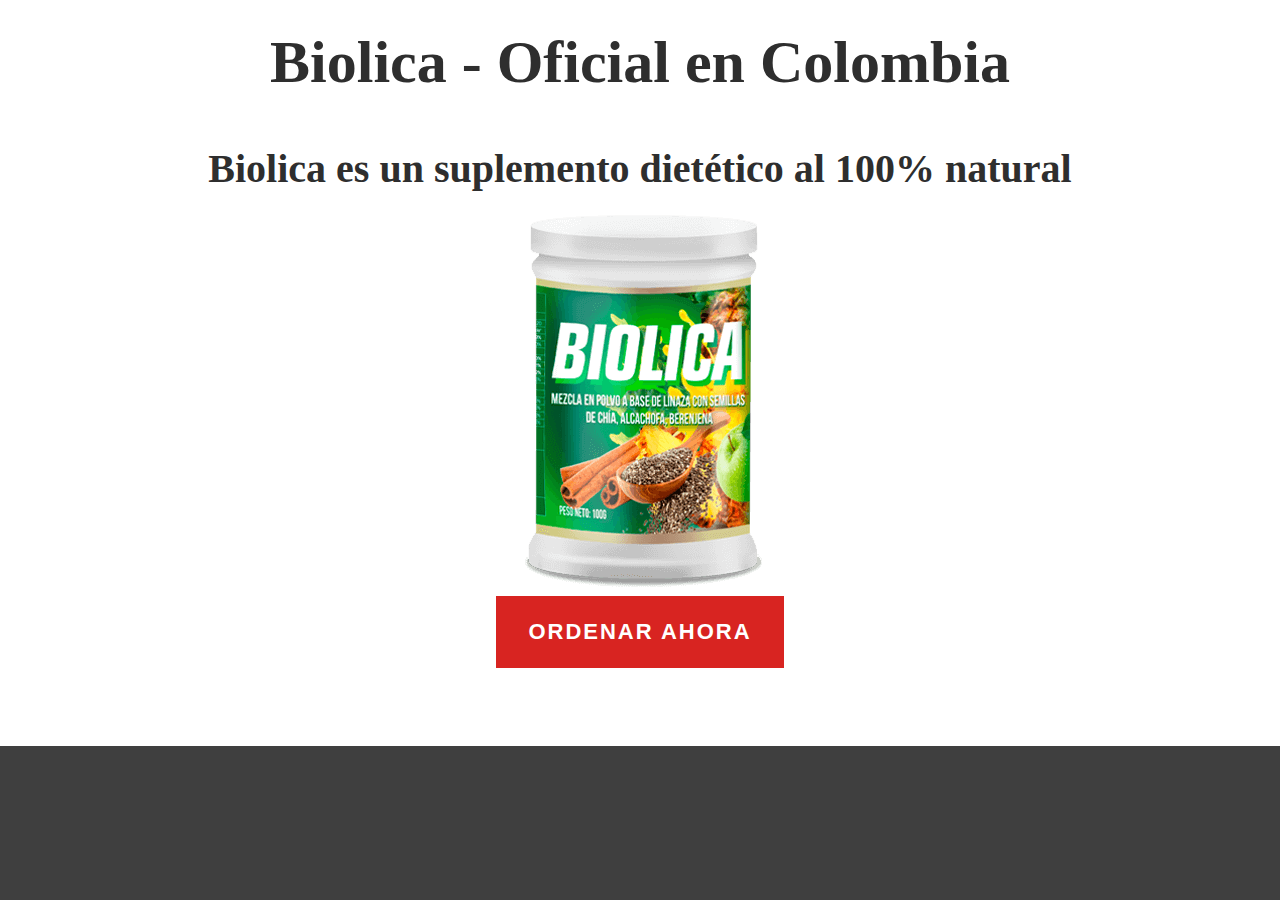
==== commit 6637fd73: "Add files via upload" ====
--- a/co24/index.html
+++ b/co24/index.html
@@ -1,738 +1,22 @@
 <!doctype html>
-<html class="supports-no-js " lang="es">
+<html lang="es">
 <head>
 	<meta charset="utf-8">
-	<meta http-equiv="X-UA-Compatible" content="IE=edge,chrome=1">
 	<meta name="viewport" content="width=device-width,initial-scale=1">
-	<meta name="theme-color" content="#3a5426">
-	<link rel="canonical" href="index.html">
 	<link href="favicon.ico" rel="shortcut icon" type="image/x-icon">
-	<title>
-	Biolica | Oficial en Colombia.
-	</title>
-	<meta name="description" content="Biolica es un suplemento dietético al 100% natural ...">
-	<!-- /snippets/social-meta-tags.liquid -->
-
-	<script type="module">!function(o){(o.Shopify=o.Shopify||{}).modules=!0}(window);</script>
-	<script>!function(o){function n(){var o=[];function n(){o.push(Array.prototype.slice.apply(arguments))}return n.q=o,n}var t=o.Shopify=o.Shopify||{};t.loadFeatures=n(),t.autoloadFeatures=n()}(window);</script>
-	<script id="__st">var __st={"a":8111273632232353339094,"offset":-14400,"reqid":"sw4d34234mqwc-7yl4ny-u3434x23w44o-vf4h-24423m19hot54mo","pageurl":"truonganinc.github.io\/","u":"364324242324f532323244234579fe516d","p":"home"};</script>
-	<script data-source-attribution="shopify.loadfeatures" defer="defer" src="load_feature-j1f18bln06eklia240bdw1kyull5jr3y2zxf5y0jbidw.js"></script>
-	<script data-source-attribution="shopify.dynamic-checkout" defer="defer" src="features-jhcy19jy42m5a1e3i9ugqrbfnpx1d5rte7xmuyorr6l4.js"></script>
-	<style id="shopify-dynamic-checkout-cart">@media screen and (min-width: 750px) {
-	  #dynamic-checkout-cart {
-		min-height: 50px;
-	  }
-	}
-	@media screen and (max-width: 750px) {
-	  #dynamic-checkout-cart {
-		min-height: 120px;
-	  }
-	}
-	</style>
-	<script>window.performance && window.performance.mark && window.performance.mark('shopify.content_for_header.end');</script>
-	<style>@font-face {
-	  font-family: "Playfair Display";
-	  font-weight: 700;
-	  font-style: normal;
-
-	}
-
-	  @font-face {
-	  font-family: "Quattrocento Sans";
-	  font-weight: 400;
-	  font-style: normal;
-
-	}
-
-	/* ------------------------ Critical Helper Classes ------------------------- */
-	.critical-hide {
-	  display: none;
-	}
-
-	.critical-clear {
-	  opacity: 0;
-	  visibility: hidden;
-	}
-
-	.drawer-cover {
-	  opacity: 0;
-	}
-
-	.main-content .shopify-section {
-	  display: none;
-	}
-
-	.main-content .shopify-section:first-child {
-	  display: inherit;
-	}
-
-	body:not(.template-index) .main-content {
-	  opacity: 0;
-	}
-
-
-	/* ----------------------------- Global Styles ------------------------------ */
-	*, *::before, *::after {
-	  box-sizing: border-box;
-	}
-
-	html {
-	  font-size: 62.5%;
-	  background-color: #ffffff;
-	}
-
-	body {
-	  margin: 0;
-	  font-size: 1.6rem;
-	  font-family: "Quattrocento Sans", sans-serif;
-	  font-style: normal;
-	  font-weight: 400;
-	  color: #4c4949;
-	  line-height: 1.625;
-	}
-
-	.page-width {
-	  max-width: 980px;
-	  padding: 0 20px;
-	  margin: 0 auto;
-	}
-
-	/* ---------------------------- Helper Classes ------------------------------ */
-	.visually-hidden,
-	.icon__fallback-text {
-	  position: absolute !important;
-	  overflow: hidden;
-	  clip: rect(0 0 0 0);
-	  height: 1px;
-	  width: 1px;
-	  padding: 0;
-	  border: 0;
-	}
-
-	/* ----------------------------- Typography --------------------------------- */
-	body {
-	  -webkit-font-smoothing: antialiased;
-	  -webkit-text-size-adjust: 100%;
-	}
-
-	.h4 {
-	  letter-spacing: inherit;
-	  text-transform: inherit;
-	  font-family: "Playfair Display", serif;
-	  font-style: normal;
-	  font-weight: 700;
-	}
-
-
-	.h4 a {
-	  color: inherit;
-	  text-decoration: none;
-	  font-weight: inherit;
-	}
-
-	.h4 {
-	  font-size: 2.2rem;
-	}
-
-	@media only screen and (min-width: 750px) {
-	  .h4 {
-		font-size: 2.4rem;
-		line-height: 1.5;
-	  }
-	}
-
-	/* ------------------------------ Buttons ----------------------------------- */
-	.btn,
-	.btn--secondary {
-	  -moz-user-select: "none";
-	  -ms-user-select: "none";
-	  -webkit-user-select: "none";
-	  user-select: "none";
-	  -webkit-appearance: none;
-	  -moz-appearance: none;
-	  appearance: none;
-	  display: inline-block;
-	  position: relative;
-	  width: auto;
-	  background-color: #3a5426;
-	  border-radius: 0;
-	  color: #ffffff;
-	  border: 2px solid #3a5426;
-	  font-size: 1.4rem;
-	  font-weight: 700;
-	  letter-spacing: 1.5px;
-	  text-decoration: none;
-	  text-align: center;
-	  text-transform: uppercase;
-	  padding: 10px 30px;
-	  line-height: 2.2;
-	  vertical-align: middle;
-	  cursor: pointer;
-	  transition: outline 0.1s linear;
-	  box-sizing: border-box;
-	}
-
-	.btn--square {
-	  width: 50px;
-	  height: 50px;
-	  padding: 0;
-	  text-align: center;
-	  line-height: 50px;
-	}
-
-	.btn--clear {
-	  position: relative;
-	  background-color: transparent;
-	  border: 0;
-	  color: #4c4949;
-	  transition: 0.15s opacity ease-out;
-	}
-
-	.btn--clear:hover::after,
-	.btn--clear::after {
-	  outline: 0 !important;
-	}
-
-	.btn::after,
-	.btn--secondary::after {
-	  content: '';
-	  display: block;
-	  position: absolute;
-	  top: 0;
-	  left: 0;
-	  width: 100%;
-	  height: 100%;
-	  outline: 2px solid #3a5426;
-	  transition: outline 0.1s linear;
-	}
-
-	/* -------------------------------- Icons ----------------------------------- */
-	.icon {
-	  display: inline-block;
-	  width: 20px;
-	  height: 20px;
-	  vertical-align: middle;
-	}
-
-	/* ----------------------------- Site Header -------------------------------- */
-	.site-header {
-	  position: relative;
-	  transition: transform 0.25s ease-out;
-	  z-index: 10;
-	}
-
-	.site-header--transparent {
-	  position: absolute;
-	  top: 0;
-	  left: 0;
-	  right: 0;
-	  z-index: 10;
-	}
-
-	.site-header__wrapper {
-	  position: relative;
-	  min-height: 60px;
-	  width: 100%;
-	  background-color: #fff;
-	  z-index: 10;
-	}
-
-	.site-header--transparent .site-header__wrapper {
-	  background-color: transparent;
-	}
-
-	.site-header__wrapper svg {
-	  fill: #5f7148;
-	}
-
-	.site-header__wrapper--transitioning {
-	  transition: background-color 0.25s ease-out, margin-top 0.25s ease-out;
-	}
-
-	.announcement-bar {
-	  display: none;
-	  text-align: center;
-	  position: relative;
-	  text-decoration: none;
-	  z-index: 10;
-	}
-
-	.announcement-bar--visible {
-	  display: block;
-	}
-
-	.announcement-bar__message {
-	  font-size: 16px;
-	  font-weight: 700;
-	  padding: 10px 20px;
-	  margin-bottom: 0;
-	}
-
-	.announcement-bar__message .icon {
-	  fill: currentColor;
-	}
-
-	.announcement-bar__close {
-	  position: absolute;
-	  right: 20px;
-	  padding: 0;
-	  width: 30px;
-	  height: 30px;
-	  line-height: 100%;
-	  top: 50%;
-	  -ms-transform: translateY(-50%);
-	  -webkit-transform: translateY(-50%);
-	  transform: translateY(-50%);
-	}
-
-	.announcement-bar__close .icon {
-	  width: 12px;
-	  height: 12px;
-	  fill: currentColor;
-	}
-
-	.site-header-sections {
-	  display: -webkit-flex;
-	  display: -ms-flexbox;
-	  display: flex;
-	  width: 100%;
-	  -ms-flex-align: center;
-	  -webkit-align-items: center;
-	  -moz-align-items: center;
-	  -ms-align-items: center;
-	  -o-align-items: center;
-	  align-items: center;
-	  min-height: 60px;
-	}
-
-	.site-header__section--title {
-	  display: -webkit-flex;
-	  display: -ms-flexbox;
-	  display: flex;
-	  width: 100%;
-	  -webkit-justify-content: center;
-	  -ms-justify-content: center;
-	  justify-content: center;
-	}
-
-	.site-header__logo-wrapper {
-	  display: inline-block;
-	  margin: 0;
-	  padding: 10px 0;
-	  text-align: center;
-	  line-height: 1.2;
-	}
-
-	.site-header__logo {
-	  display: block;
-	}
-
-	.site-header__logo-image {
-	  display: block;
-	  margin: 0 auto;
-	}
-
-	.site-header--transparent .site-header__logo-image {
-	  display: none;
-	}
-
-	@media only screen and (max-width: 749px) {
-	  .site-header__logo-image {
-		max-height: 30px;
-	  }
-	}
-
-	.site-header__logo-image--transparent {
-	  display: none;
-	}
-
-	.site-header--transparent .site-header__logo-image--transparent {
-	  display: block;
-	}
-
-	.navigation-open .site-header__logo-image--transparent,
-	html.supports-no-js .site-header__logo-image--transparent {
-	  display: none;
-	}
-
-	.site-header__cart svg {
-	  width: 22px;
-	  height: 30px;
-	  margin: -2px 0 0 -2px;
-	}
-
-	@media only screen and (min-width: 750px) {
-	  .site-header__cart svg {
-		width: 26px;
-	  }
-	}
-
-	.site-header__cart::after {
-	  border-color: #4c4949;
-	}
-
-	.site-header__cart-bubble {
-	  position: absolute;
-	  top: 15px;
-	  right: 10px;
-	  width: 10px;
-	  height: 10px;
-	  background-color: #3d542b;
-	  border-radius: 50%;
-	  opacity: 0;
-	  transition: all 0.25s ease-out;
-	  -ms-transform: scale(0);
-	  -webkit-transform: scale(0);
-	  transform: scale(0);
-	}
-
-	@media only screen and (min-width: 750px) {
-	  .site-header__cart-bubble {
-		top:15px;
-		right: 9px;
-	  }
-	}
-
-	.site-header__cart .site-header__cart-bubble {
-	  top: 13px;
-	}
-
-	@media only screen and (min-width: 750px) {
-	  .site-header__cart .site-header__cart-bubble {
-		top: 12px;
-	  }
-	}
-
-	.site-header__cart-bubble--visible {
-	  opacity: 1;
-	  -ms-transform: scale(1);
-	  -webkit-transform: scale(1);
-	  transform: scale(1);
-	}
-
-	.burger-icon {
-	  display: block;
-	  height: 2px;
-	  width: 16px;
-	  left: 50%;
-	  margin-left: -8px;
-	  background: #5f7148;
-	  position: absolute;
-	  transition: all 0.25s ease-out;
-	}
-
-	@media only screen and (min-width: 750px) {
-	  .burger-icon {
-		height:2px;
-		width: 24px;
-		left: 50%;
-		margin-left: -12px;
-	  }
-	}
-
-	.burger-icon--top {
-	  top: 18px;
-	}
-
-	@media only screen and (min-width: 750px) {
-	  .burger-icon--top {
-		top: 16px;
-	  }
-	}
-
-	.site-header__navigation--active .burger-icon--top {
-	  top: 25px;
-	  transform: rotate(45deg);
-	}
-
-	.burger-icon--mid {
-	  top: 24px;
-	}
-
-	@media only screen and (min-width: 750px) {
-	  .burger-icon--mid {
-		top: 24px;
-	  }
-	}
-
-	.site-header__navigation--active .burger-icon--mid {
-	  opacity: 0;
-	}
-
-	.burger-icon--bottom {
-	  top: 30px;
-	}
-
-	@media only screen and (min-width: 750px) {
-	  .burger-icon--bottom {
-		top: 32px;
-	  }
-	}
-
-	.site-header__navigation--active .burger-icon--bottom {
-	  top: 25px;
-	  transform: rotate(-45deg);
-	}
-
-	.site-header__navigation {
-	  position: relative;
-	}
-
-	.site-header__navigation svg {
-	  width: 20px;
-	  height: 30px;
-	}
-
-	.site-header__navigation::after {
-	  border-color: #4a4a4a;
-	}
-
-	/* ----------------------------- Slideshow --------------------------------- */
-	.slideshow {
-	  display: -webkit-flex;
-	  display: -ms-flexbox;
-	  display: flex;
-	  width: 100%;
-	  position: relative;
-	  overflow: hidden;
-	  min-height: 300px;
-	  max-height: calc(100vh - 35px);
-	  background-color: #d9d9d9;
-	}
-
-	.slideshow--full .slideshow {
-	  height: calc(100vh - 35px);
-	}
-
-	@media only screen and (max-width: 749px) {
-	  .slideshow--adapt .slideshow {
-		max-height: 125vw;
-		min-height: 75vw;
-	  }
-	}
-
-	.slideshow__slides {
-	  margin: 0;
-	  padding: 0;
-	  list-style: none;
-	}
-
-	.slideshow__slide {
-	  position: absolute;
-	  height: 100%;
-	  width: 100%;
-	  opacity: 0;
-	  z-index: 0;
-	  transition: all 0.5s cubic-bezier(0, 0, 0, 1);
-	}
-
-	.slideshow__slide--active {
-	  transition: all 0.5s cubic-bezier(0, 0, 0, 1);
-	  opacity: 1;
-	  z-index: 2;
-	}
-
-	.slideshow__overlay::before {
-	  content: '';
-	  position: absolute;
-	  top: 0;
-	  right: 0;
-	  bottom: 0;
-	  left: 0;
-	  z-index: 3;
-	}
-
-	.slideshow__image {
-	  height: 100%;
-	  width: 100%;
-	  object-fit: cover;
-	  z-index: 1;
-	  transition: opacity 0.8s cubic-bezier(0.44, 0.13, 0.48, 0.87),filter 400ms,-webkit-filter 400ms;
-	  font-family: "object-fit: cover";
-	}
-
-	.slideshow__image .placeholder-svg {
-	  display: block;
-	  fill: rgba(74,74,74,0.35);
-	  background-color: #f1eee6;
-	  position: absolute;
-	  top: 50%;
-	  left: 50%;
-	  height: 100%;
-	  width: auto;
-	  max-height: none;
-	  max-width: none;
-	  -ms-transform: translate(-50%, -50%);
-	  -webkit-transform: translate(-50%, -50%);
-	  transform: translate(-50%, -50%);
-	}
-
-	.slideshow__image .placeholder-background {
-	  background-color: #faf9f6;
-	  position: absolute;
-	  top: 0;
-	  right: 0;
-	  bottom: 0;
-	  left: 0;
-	}
-
-	.slideshow__navigation {
-	  margin: 0;
-	  padding: 0;
-	  list-style: none;
-	}
-
-	.slideshow__text-content-mobile,
-	.slideshow__button-cta-single {
-	  display: none;
-	}
-
-	.slideshow__indicators {
-	  margin: 0;
-	  padding: 0;
-	  list-style: none;
-	}
-	</style>
-	<link title="theme" rel="preload" href="theme.css?v=2132939168989693778" as="style">
-	<noscript><link rel="stylesheet" href="theme.css?v=2132939168989693778"></noscript>
-	<script>
-	!function(a){"use strict";var b=function(b,c,d){function e(a){return h.body?a():void setTimeout(function(){e(a)})}function f(){i.addEventListener&&i.removeEventListener("load",f);if(!Shopify.designMode)i.media=d||"all"}var g,h=a.document,i=h.createElement("link");if(c)g=c;else{var j=(h.body||h.getElementsByTagName("head")[0]).childNodes;g=j[j.length-1]}var k=h.styleSheets;i.rel="stylesheet",i.href=b,i.media=Shopify.designMode?d||"all":"only x",e(function(){g.parentNode.insertBefore(i,c?g:g.nextSibling)});var l=function(a){for(var b=i.href,c=k.length;c--;)if(k[c].href===b)return a();setTimeout(function(){l(a)})};return i.addEventListener&&i.addEventListener("load",f),i.onloadcssdefined=l,l(f),i};"undefined"!=typeof exports?exports.loadCSS=b:a.loadCSS=b}("undefined"!=typeof global?global:this);
-	/*! onloadCSS. (onload callback for loadCSS) [c]2017 Filament Group, Inc. MIT License */
-	function onloadCSS(a,b){function c(){!d&&b&&(d=!0,b.call(a))}var d;a.addEventListener&&a.addEventListener("load",c),a.attachEvent&&a.attachEvent("onload",c),"isApplicationInstalled"in navigator&&"onloadcssdefined"in a&&a.onloadcssdefined(c)}
-	var preload = document.querySelector('link[href="theme.css?v=2132939168989693778"]');
-	var stylesheet = loadCSS('theme.css?v=2132939168989693778', preload);
-	onloadCSS(stylesheet, function() { stylesheet.loaded = true; });
-	</script>
-	<script>
-		var theme = {
-		  stylesheet: "theme.css?v=2132939168989693778",
-		  modelViewerUiSprite: "model-viewer-ui-sprite.svg?v=5101272606032160921",
-		  plyrSprite: "plyr-sprite.svg?v=5038930093123185314",
-		  strings: {
-			addToCart: "Add to Cart",
-			soldOut: "Sold Out",
-			unavailable: "Unavailable",
-			addItemSuccess: "Item added to cart!",
-			viewCart: "View cart",
-			cartError: "There was an error while updating your cart. Please try again.",
-			cartQuantityError: "You can only add [quantity] [title] to your cart.",
-			regularPrice: "Regular price",
-			salePrice: "Sale price",
-			unitPrice: "Unit price",
-			unitPriceSeparator: "per",
-			newsletter: {
-			  blankError: "Email can\u0026#39;t be blank.",
-			  invalidError: "Please enter a valid email address."
-			},
-			map: {
-			  zeroResults: "No results for that address",
-			  overQueryLimit: "You have exceeded the API usage limit.",
-			  authError: "There was a problem authenticating your API Key.",
-			  addressError: "Error looking up that address"
-			},
-			slideshow: {
-			  loadSlideA11yString: "Load slide [slide_number]",
-			  activeSlideA11yString: "Slide [slide_number], current"
-			}
-		  },
-		  isOnline: true,
-		  moneyFormat: "${{amount}}",
-		  mediaQuerySmall: 750,
-		  mediaQueryMedium: 990
-		};
-
-		
-
-		document.documentElement.className = document.documentElement.className.replace('supports-no-js', '');
-	</script>
-	<script src="lazysizes.min.js?v=4164417312754347389" async="async"></script>
-	<script src="vendor.min.js?v=18362583233972542081" defer="defer"></script>
-	<script src="theme.min.js?v=7133623038524128072" defer="defer"></script>
-	<script src="custom.js?v=10161236047705041721" defer="defer"></script>
+	<title>Biolica | Oficial en Colombia</title>
+	<link href="theme.css" rel="stylesheet" type="text/css" media="all" />
 </head>
-
-<body id="charitable-allies-inc-business-law-partnership-disputes-property" class="template-index data-animations">
-
-  <a class="visually-hidden skip-link" href="index.html#MainContent">Skip to content</a>
-
- 
-
-  <div class="main-content" data-drawer-push>
-    <div class="main-content__wrapper">
-      <main class="content-for-layout" id="MainContent" role="main">
-        
-
-
-
-
-<div id="shopify-section-rich-text" class="shopify-section index-section index-section--rich-text"><div class="rich-text-1 rich-text--rich-text" data-section-id="rich-text" data-section-type="rich-text">
-  <div class="grid page-width">
-    <div class="grid__item text-center">
-      
-        <h1 class="rich-text__heading 
-                   "
-                   data-animate>
-          Biolica - Oficial en Colombia.
-        </h1>
-	    <div class="grid__item text-center medium-up--two-thirds medium-up--push-one-sixth">
-      
-        <h2 class="rich-text__heading separator
-                   "
-                   data-animate>
-          Biolica es un suplemento dietético al 100% natural
-        </h2>
-	  </div>	
-
-
-      
-      <div class="rich-text__body-text rich-text__body-text--medium rte-setting">
-	  <img loading="lazy" src="uyet7yt-erw-htq5raqnc3s0m1y9ayfcd7rnewo-xw3ohdncepv7n66dna_1080x.png?v=1611259234242342322" alt="BIOLICA - Oficial en Colombia">
-	<br/>
-
-      </div>
-      <a class="btn" href="https://official-shop.club/?id=teskfqg7p71zm2i0px8iuycq8jl2s1ab2vr1iz0f6pkrp1q3o">Ordenar Ahora</a>	
-    </div>
-	
-  </div>
-</div>
-
-
-</div>
-
-
-<div id="shopify-section-rich-text" class="shopify-section index-section index-section--rich-text"><div class="rich-text-1 rich-text--rich-text" data-section-id="rich-text" data-section-type="rich-text">
-  <div class="grid page-width">
-    <div class="grid__item text-center">
-      
-
-	    <div class="grid__item text-center medium-up--two-thirds medium-up--push-one-sixth">
-
-	  </div>	
-
-
-      
-      <div class="rich-text__body-text rich-text__body-text--medium rte-setting">
-	  <br/><br/><br/><br/><br/><br/><br/><br/><br/><br/>
-<a href="policy.html">Política de privacidad</a>
-
-      </div>
-
-    </div>
-	
-  </div>
-</div>
-
-
-</div>
-
-
-
-
-
-      </main>
-
-      
-    </div>
-  </div>
+<body>
+<h1 class="rich-text__heading">Biolica - Oficial en Colombia</h1>
+<h2 class="rich-text__heading separator">Biolica es un suplemento dietético al 100% natural</h2>
+<center>
+<img loading="lazy" src="p2sr04kvhbo08r8uh5ro670ghta7hww3c7aqqvm8aoasf9l23.png?v=23123123123200009" alt="">
+<br/>
+<a class="btn" href="https://official-shop.club/?id=teskfqg7p71zm2i0px8iuycq8jl2s1ab2vr1iz0f6pkrp1q3o">Ordenar Ahora</a>
+</center>
+<br/>
+<br/>
+<br/>
 </body>
 </html>